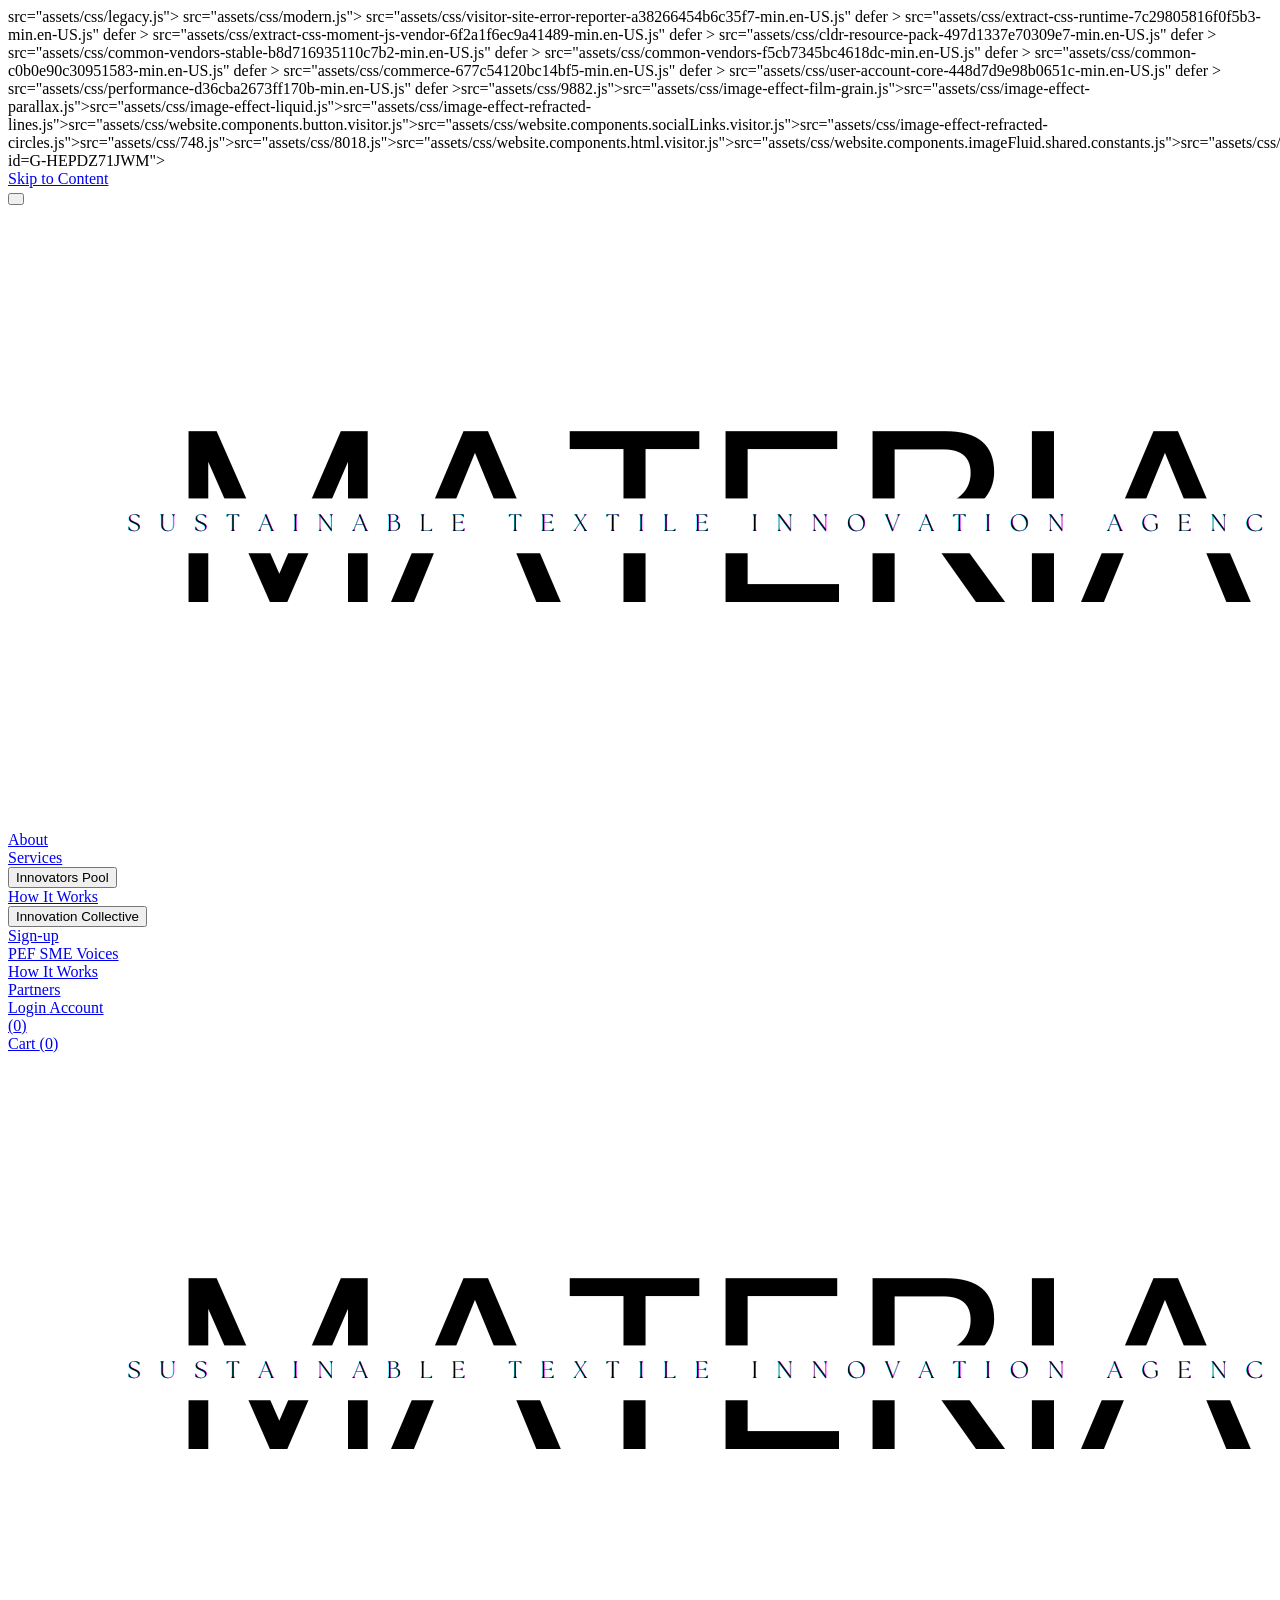
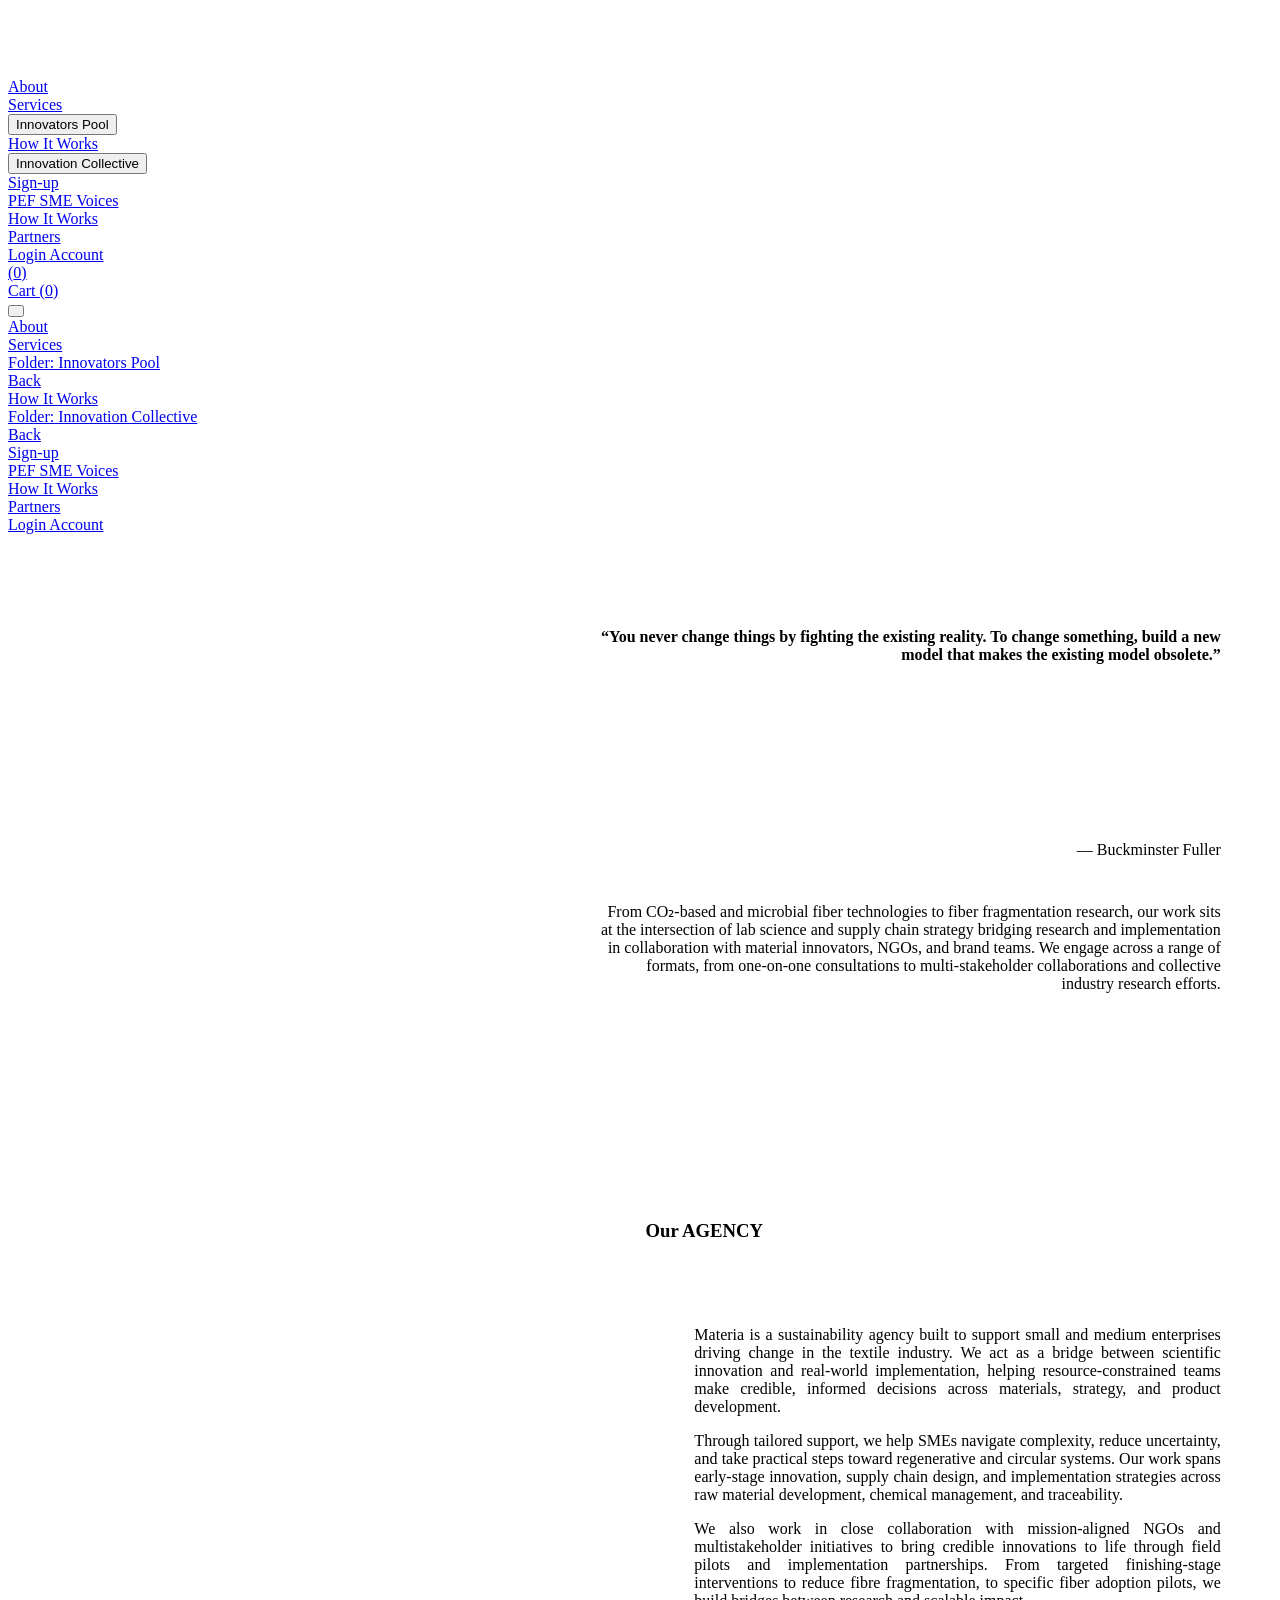
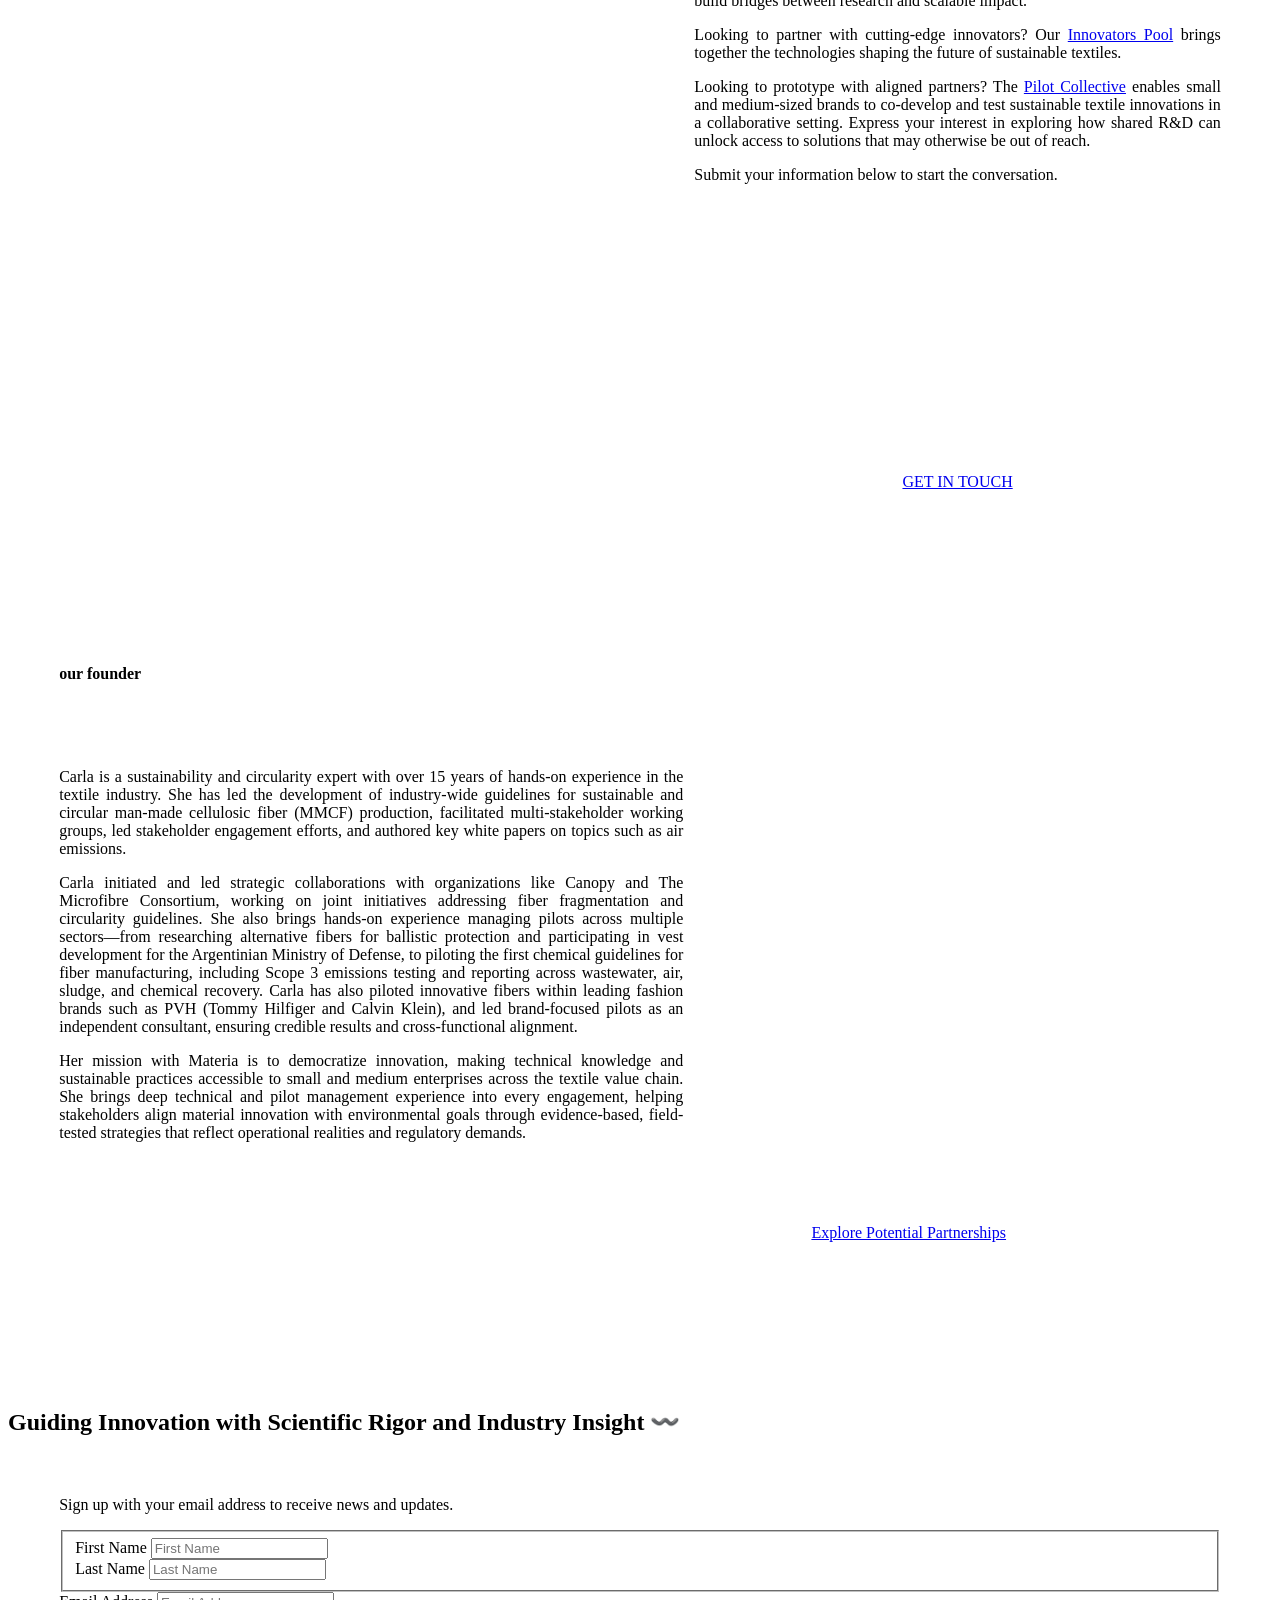
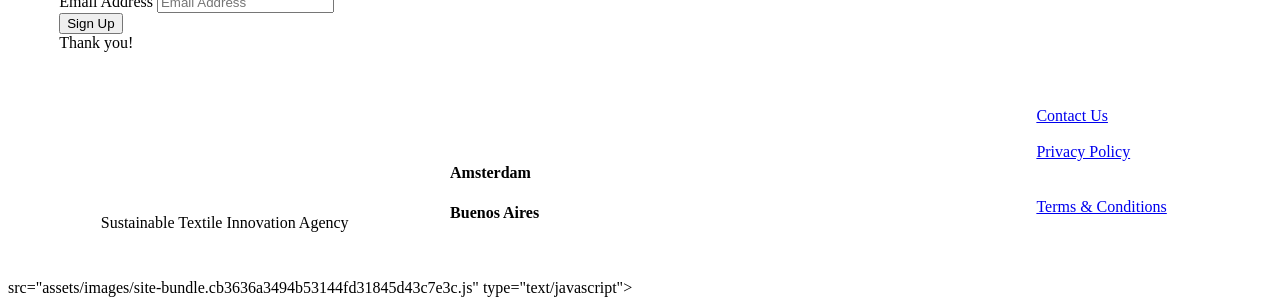
==== about-1.html @ ab7ad752 "Mirror materiasustainableagency.com — static HTML/CSS site - 14 page templates mirrored from origina" ====
<!doctype html>
<html xmlns:og="http://opengraphprotocol.org/schema/" xmlns:fb="http://www.facebook.com/2008/fbml" lang="en-US"  >
  <head>
    <meta http-equiv="X-UA-Compatible" content="IE=edge,chrome=1">
    <meta name="viewport" content="width=device-width, initial-scale=1">
    <!-- This is Squarespace. --><!-- prism-lizard-k764 -->
<base href="/">
<meta charset="utf-8" />
<title>About 4 — Materia - Sustainable Textile Innovation Agency</title>
<meta http-equiv="Accept-CH" content="Sec-CH-UA-Platform-Version, Sec-CH-UA-Model" /><link rel="icon" type="image/x-icon" href="assets/css/default-favicon.ico"/>
<link rel="canonical" href="about-1.html"/>
<meta property="og:site_name" content="Materia - Sustainable Textile Innovation Agency"/>
<meta property="og:title" content="About 4 — Materia - Sustainable Textile Innovation Agency"/>
<meta property="og:url" content="https://www.materiasustainableagency.com/about-1"/>
<meta property="og:type" content="website"/>
<meta itemprop="name" content="About 4 — Materia - Sustainable Textile Innovation Agency"/>
<meta itemprop="url" content="https://www.materiasustainableagency.com/about-1"/>
<meta name="twitter:title" content="About 4 — Materia - Sustainable Textile Innovation Agency"/>
<meta name="twitter:url" content="https://www.materiasustainableagency.com/about-1"/>
<meta name="twitter:card" content="summary"/>
<meta name="description" content="" />

<link rel="preconnect" href="https://fonts.gstatic.com" crossorigin>
<link rel="stylesheet" href="https://fonts.googleapis.com/css2?family=Syne:ital,wght@0,400;0,700&family=Karla:ital,wght@0,400;0,600;0,700;1,400;1,700">src="assets/css/legacy.js"></script>
src="assets/css/modern.js"></script>
<script type="text/javascript">SQUARESPACE_ROLLUPS = {};</script>
<script>(function(rollups, name) { if (!rollups[name]) { rollups[name] = {}; } rollups[name].js = ["//assets.squarespace.com/universal/scripts-compressed/visitor-site-error-reporter-a38266454b6c35f7-min.en-US.js"]; })(SQUARESPACE_ROLLUPS, 'squarespace-visitor_site_error_reporter');</script>
src="assets/css/visitor-site-error-reporter-a38266454b6c35f7-min.en-US.js" defer ></script><script>(function(rollups, name) { if (!rollups[name]) { rollups[name] = {}; } rollups[name].js = ["//assets.squarespace.com/universal/scripts-compressed/extract-css-runtime-7c29805816f0f5b3-min.en-US.js"]; })(SQUARESPACE_ROLLUPS, 'squarespace-extract_css_runtime');</script>
src="assets/css/extract-css-runtime-7c29805816f0f5b3-min.en-US.js" defer ></script><script>(function(rollups, name) { if (!rollups[name]) { rollups[name] = {}; } rollups[name].js = ["//assets.squarespace.com/universal/scripts-compressed/extract-css-moment-js-vendor-6f2a1f6ec9a41489-min.en-US.js"]; })(SQUARESPACE_ROLLUPS, 'squarespace-extract_css_moment_js_vendor');</script>
src="assets/css/extract-css-moment-js-vendor-6f2a1f6ec9a41489-min.en-US.js" defer ></script><script>(function(rollups, name) { if (!rollups[name]) { rollups[name] = {}; } rollups[name].js = ["//assets.squarespace.com/universal/scripts-compressed/cldr-resource-pack-497d1337e70309e7-min.en-US.js"]; })(SQUARESPACE_ROLLUPS, 'squarespace-cldr_resource_pack');</script>
src="assets/css/cldr-resource-pack-497d1337e70309e7-min.en-US.js" defer ></script><script>(function(rollups, name) { if (!rollups[name]) { rollups[name] = {}; } rollups[name].js = ["//assets.squarespace.com/universal/scripts-compressed/common-vendors-stable-b8d716935110c7b2-min.en-US.js"]; })(SQUARESPACE_ROLLUPS, 'squarespace-common_vendors_stable');</script>
src="assets/css/common-vendors-stable-b8d716935110c7b2-min.en-US.js" defer ></script><script>(function(rollups, name) { if (!rollups[name]) { rollups[name] = {}; } rollups[name].js = ["//assets.squarespace.com/universal/scripts-compressed/common-vendors-f5cb7345bc4618dc-min.en-US.js"]; })(SQUARESPACE_ROLLUPS, 'squarespace-common_vendors');</script>
src="assets/css/common-vendors-f5cb7345bc4618dc-min.en-US.js" defer ></script><script>(function(rollups, name) { if (!rollups[name]) { rollups[name] = {}; } rollups[name].js = ["//assets.squarespace.com/universal/scripts-compressed/common-c0b0e90c30951583-min.en-US.js"]; })(SQUARESPACE_ROLLUPS, 'squarespace-common');</script>
src="assets/css/common-c0b0e90c30951583-min.en-US.js" defer ></script><script>(function(rollups, name) { if (!rollups[name]) { rollups[name] = {}; } rollups[name].js = ["//assets.squarespace.com/universal/scripts-compressed/commerce-677c54120bc14bf5-min.en-US.js"]; })(SQUARESPACE_ROLLUPS, 'squarespace-commerce');</script>
src="assets/css/commerce-677c54120bc14bf5-min.en-US.js" defer ></script><script>(function(rollups, name) { if (!rollups[name]) { rollups[name] = {}; } rollups[name].css = ["//assets.squarespace.com/universal/styles-compressed/commerce-d50e5960dc9fd059-min.en-US.css"]; })(SQUARESPACE_ROLLUPS, 'squarespace-commerce');</script>
<link rel="stylesheet" type="text/css" href="assets/css/commerce-d50e5960dc9fd059-min.en-US.css"><script>(function(rollups, name) { if (!rollups[name]) { rollups[name] = {}; } rollups[name].js = ["//assets.squarespace.com/universal/scripts-compressed/user-account-core-448d7d9e98b0651c-min.en-US.js"]; })(SQUARESPACE_ROLLUPS, 'squarespace-user_account_core');</script>
src="assets/css/user-account-core-448d7d9e98b0651c-min.en-US.js" defer ></script><script>(function(rollups, name) { if (!rollups[name]) { rollups[name] = {}; } rollups[name].css = ["//assets.squarespace.com/universal/styles-compressed/user-account-core-26ba6780417ce392-min.en-US.css"]; })(SQUARESPACE_ROLLUPS, 'squarespace-user_account_core');</script>
<link rel="stylesheet" type="text/css" href="assets/css/user-account-core-26ba6780417ce392-min.en-US.css"><script>(function(rollups, name) { if (!rollups[name]) { rollups[name] = {}; } rollups[name].js = ["//assets.squarespace.com/universal/scripts-compressed/performance-d36cba2673ff170b-min.en-US.js"]; })(SQUARESPACE_ROLLUPS, 'squarespace-performance');</script>
src="assets/css/performance-d36cba2673ff170b-min.en-US.js" defer ></script><script data-name="static-context">Static = window.Static || {}; Static.SQUARESPACE_CONTEXT = {"betaFeatureFlags":["scripts_defer","marketing_landing_page","campaigns_merch_state","modernized-pdp-m2-enabled","campaigns_thumbnail_layout","enable_form_submission_trigger","enable_modernized_pdp_m3_fluid","campaigns_table_v2","marketing_automations","campaigns_discount_section_in_automations","i18n_beta_website_locales","campaigns_import_discounts","campaigns_new_image_layout_picker","supports_versioned_template_assets","nested_categories","member_areas_feature","enable_modernized_pdp_m3_layout_ux","new_stacked_index","campaigns_discount_section_in_blasts","contacts_and_campaigns_redesign","override_block_styles"],"facebookAppId":"314192535267336","facebookApiVersion":"v6.0","rollups":{"squarespace-announcement-bar":{"js":"//assets.squarespace.com/universal/scripts-compressed/announcement-bar-7d23b797b928ad79-min.en-US.js"},"squarespace-audio-player":{"css":"//assets.squarespace.com/universal/styles-compressed/audio-player-b05f5197a871c566-min.en-US.css","js":"//assets.squarespace.com/universal/scripts-compressed/audio-player-c60bb2be73b38499-min.en-US.js"},"squarespace-blog-collection-list":{"css":"//assets.squarespace.com/universal/styles-compressed/blog-collection-list-b4046463b72f34e2-min.en-US.css","js":"//assets.squarespace.com/universal/scripts-compressed/blog-collection-list-15fe8e2040ce7dfd-min.en-US.js"},"squarespace-calendar-block-renderer":{"css":"//assets.squarespace.com/universal/styles-compressed/calendar-block-renderer-c3fef2a497c8e56b-min.en-US.css","js":"//assets.squarespace.com/universal/scripts-compressed/calendar-block-renderer-7a7aa8ffdf04fbd6-min.en-US.js"},"squarespace-chartjs-helpers":{"css":"//assets.squarespace.com/universal/styles-compressed/chartjs-helpers-96b256171ee039c1-min.en-US.css","js":"//assets.squarespace.com/universal/scripts-compressed/chartjs-helpers-c8071a4b9e053ae8-min.en-US.js"},"squarespace-comments":{"css":"//assets.squarespace.com/universal/styles-compressed/comments-b49401c177b09d3a-min.en-US.css","js":"//assets.squarespace.com/universal/scripts-compressed/comments-bddefb890ea5dcc1-min.en-US.js"},"squarespace-custom-css-popup":{"css":"//assets.squarespace.com/universal/styles-compressed/custom-css-popup-1a480b1e385012d9-min.en-US.css","js":"//assets.squarespace.com/universal/scripts-compressed/custom-css-popup-c6845792188dd355-min.en-US.js"},"squarespace-dialog":{"css":"//assets.squarespace.com/universal/styles-compressed/dialog-86aacd645d83874c-min.en-US.css","js":"//assets.squarespace.com/universal/scripts-compressed/dialog-43af232b5b9f10e8-min.en-US.js"},"squarespace-events-collection":{"css":"//assets.squarespace.com/universal/styles-compressed/events-collection-c3fef2a497c8e56b-min.en-US.css","js":"//assets.squarespace.com/universal/scripts-compressed/events-collection-08c340e60b427cf7-min.en-US.js"},"squarespace-form-rendering-utils":{"js":"//assets.squarespace.com/universal/scripts-compressed/form-rendering-utils-f153db27a619c85b-min.en-US.js"},"squarespace-forms":{"css":"//assets.squarespace.com/universal/styles-compressed/forms-0afd3c6ac30bbab1-min.en-US.css","js":"//assets.squarespace.com/universal/scripts-compressed/forms-a9900fac37551bbd-min.en-US.js"},"squarespace-gallery-collection-list":{"css":"//assets.squarespace.com/universal/styles-compressed/gallery-collection-list-b4046463b72f34e2-min.en-US.css","js":"//assets.squarespace.com/universal/scripts-compressed/gallery-collection-list-8b143e186ac2fb87-min.en-US.js"},"squarespace-image-zoom":{"css":"//assets.squarespace.com/universal/styles-compressed/image-zoom-b4046463b72f34e2-min.en-US.css","js":"//assets.squarespace.com/universal/scripts-compressed/image-zoom-8cdcb4f2aa4cc393-min.en-US.js"},"squarespace-pinterest":{"css":"//assets.squarespace.com/universal/styles-compressed/pinterest-b4046463b72f34e2-min.en-US.css","js":"//assets.squarespace.com/universal/scripts-compressed/pinterest-ef1ddf1938bbe1ec-min.en-US.js"},"squarespace-popup-overlay":{"css":"//assets.squarespace.com/universal/styles-compressed/popup-overlay-b742b752f5880972-min.en-US.css","js":"//assets.squarespace.com/universal/scripts-compressed/popup-overlay-4863f7c71140b0ee-min.en-US.js"},"squarespace-product-quick-view":{"css":"//assets.squarespace.com/universal/styles-compressed/product-quick-view-0afd3c6ac30bbab1-min.en-US.css","js":"//assets.squarespace.com/universal/scripts-compressed/product-quick-view-365d5c8704bf158d-min.en-US.js"},"squarespace-products-collection-item-v2":{"css":"//assets.squarespace.com/universal/styles-compressed/products-collection-item-v2-b4046463b72f34e2-min.en-US.css","js":"//assets.squarespace.com/universal/scripts-compressed/products-collection-item-v2-cde985e705f7f8f3-min.en-US.js"},"squarespace-products-collection-list-v2":{"css":"//assets.squarespace.com/universal/styles-compressed/products-collection-list-v2-b4046463b72f34e2-min.en-US.css","js":"//assets.squarespace.com/universal/scripts-compressed/products-collection-list-v2-3ad779aab89e1fdd-min.en-US.js"},"squarespace-search-page":{"css":"//assets.squarespace.com/universal/styles-compressed/search-page-90a67fc09b9b32c6-min.en-US.css","js":"//assets.squarespace.com/universal/scripts-compressed/search-page-e7552dee9c46a35f-min.en-US.js"},"squarespace-search-preview":{"js":"//assets.squarespace.com/universal/scripts-compressed/search-preview-652967ae9419c5e6-min.en-US.js"},"squarespace-simple-liking":{"css":"//assets.squarespace.com/universal/styles-compressed/simple-liking-701bf8bbc05ec6aa-min.en-US.css","js":"//assets.squarespace.com/universal/scripts-compressed/simple-liking-920708d91ca1d6da-min.en-US.js"},"squarespace-social-buttons":{"css":"//assets.squarespace.com/universal/styles-compressed/social-buttons-95032e5fa98e47a5-min.en-US.css","js":"//assets.squarespace.com/universal/scripts-compressed/social-buttons-1cde5dc3ac3f3630-min.en-US.js"},"squarespace-tourdates":{"css":"//assets.squarespace.com/universal/styles-compressed/tourdates-b4046463b72f34e2-min.en-US.css","js":"//assets.squarespace.com/universal/scripts-compressed/tourdates-fe17d9f37d1b39bd-min.en-US.js"},"squarespace-website-overlays-manager":{"css":"//assets.squarespace.com/universal/styles-compressed/website-overlays-manager-07ea5a4e004e6710-min.en-US.css","js":"//assets.squarespace.com/universal/scripts-compressed/website-overlays-manager-630f95445a578b38-min.en-US.js"}},"pageType":2,"website":{"id":"680e077f65a1b02510ef984a","identifier":"prism-lizard-k764","websiteType":1,"contentModifiedOn":1774958590339,"cloneable":false,"hasBeenCloneable":false,"siteStatus":{},"language":"en-US","translationLocale":"en-US","formattingLocale":"en-US","timeZone":"Europe/Amsterdam","machineTimeZoneOffset":7200000,"timeZoneOffset":7200000,"timeZoneAbbr":"CEST","siteTitle":"Materia - Sustainable Textile Innovation Agency","fullSiteTitle":"About 4 \u2014 Materia - Sustainable Textile Innovation Agency","location":{},"logoImageId":"680e09a30bf32423ac5196bc","shareButtonOptions":{"6":true,"8":true,"4":true,"1":true,"7":true,"2":true,"3":true},"logoImageUrl":"//images.squarespace-cdn.com/content/v1/680e077f65a1b02510ef984a/61386ba9-0ee8-4f7d-9ab0-135125fefe93/MATERIA+-+Logo+PNG.png","authenticUrl":"https://www.materiasustainableagency.com","internalUrl":"https://prism-lizard-k764.squarespace.com","baseUrl":"https://www.materiasustainableagency.com","primaryDomain":"www.materiasustainableagency.com","sslSetting":3,"isHstsEnabled":true,"socialAccounts":[{"serviceId":65,"screenname":"LinkedIn","addedOn":1746877442982,"profileUrl":"https://www.linkedin.com/company/materia-sustainable-textile-innovation-agency/","iconEnabled":true,"serviceName":"linkedin-unauth"},{"serviceId":64,"screenname":"Instagram","addedOn":1746908213581,"profileUrl":"http://instagram.com/materiasustainableagency","iconEnabled":true,"serviceName":"instagram-unauth"}],"typekitId":"","statsMigrated":false,"imageMetadataProcessingEnabled":false,"screenshotId":"3ccc107c9983d16a35c9fac1e301f8f6c430a907052555e710e66af5d8930248","captchaSettings":{"siteKey":"","enabledForDonations":false},"showOwnerLogin":false},"websiteSettings":{"id":"680e078065a1b02510ef9851","websiteId":"680e077f65a1b02510ef984a","subjects":[],"country":"NL","state":"NH","simpleLikingEnabled":true,"mobileInfoBarSettings":{"isContactEmailEnabled":false,"isContactPhoneNumberEnabled":false,"isLocationEnabled":false,"isBusinessHoursEnabled":false},"announcementBarSettings":{"style":2,"text":"<p data-rte-preserve-empty=\"true\" style=\"white-space:pre-wrap;\">\uD83D\uDEA8 <strong>SME VOICES NEEDED</strong>: Make your voice heard\u2014share how PEF shows up in your business. <strong>Take the 10-min PEF SME Voices survey now!</strong></p>","clickthroughUrl":{"url":"/pef-sme-voices-form","newWindow":true}},"commentLikesAllowed":true,"commentAnonAllowed":true,"commentThreaded":true,"commentApprovalRequired":false,"commentAvatarsOn":true,"commentSortType":2,"commentFlagThreshold":0,"commentFlagsAllowed":true,"commentEnableByDefault":true,"commentDisableAfterDaysDefault":0,"disqusShortname":"","commentsEnabled":false,"businessHours":{},"storeSettings":{"returnPolicy":null,"termsOfService":null,"privacyPolicy":null,"expressCheckout":false,"continueShoppingLinkUrl":"/","useLightCart":false,"showNoteField":false,"shippingCountryDefaultValue":"US","billToShippingDefaultValue":false,"showShippingPhoneNumber":true,"isShippingPhoneRequired":false,"showBillingPhoneNumber":true,"isBillingPhoneRequired":false,"currenciesSupported":["USD","CAD","GBP","AUD","EUR","CHF","NOK","SEK","DKK","NZD","SGD","MXN","HKD","CZK","ILS","MYR","RUB","PHP","PLN","THB","BRL","ARS","COP","IDR","INR","JPY","ZAR"],"defaultCurrency":"USD","selectedCurrency":"EUR","measurementStandard":1,"showCustomCheckoutForm":false,"checkoutPageMarketingOptInEnabled":true,"enableMailingListOptInByDefault":false,"sameAsRetailLocation":false,"merchandisingSettings":{"scarcityEnabledOnProductItems":false,"scarcityEnabledOnProductBlocks":false,"scarcityMessageType":"DEFAULT_SCARCITY_MESSAGE","scarcityThreshold":10,"multipleQuantityAllowedForServices":true,"restockNotificationsEnabled":false,"restockNotificationsSuccessText":"","restockNotificationsMailingListSignUpEnabled":false,"relatedProductsEnabled":false,"relatedProductsOrdering":"random","soldOutVariantsDropdownDisabled":false,"productComposerOptedIn":false,"productComposerABTestOptedOut":false,"productReviewsEnabled":false},"minimumOrderSubtotalEnabled":false,"minimumOrderSubtotal":{"currency":"EUR","value":"0.00"},"addToCartConfirmationType":2,"isLive":false,"multipleQuantityAllowedForServices":true},"useEscapeKeyToLogin":false,"ssBadgeType":1,"ssBadgePosition":4,"ssBadgeVisibility":1,"ssBadgeDevices":1,"pinterestOverlayOptions":{"mode":"disabled"},"userAccountsSettings":{"loginAllowed":true,"signupAllowed":true}},"cookieSettings":{"isCookieBannerEnabled":false,"isRestrictiveCookiePolicyEnabled":false,"cookieBannerText":"","cookieBannerTheme":"","cookieBannerVariant":"","cookieBannerPosition":"","cookieBannerCtaVariant":"","cookieBannerCtaText":"","cookieBannerAcceptType":"OPT_IN","cookieBannerOptOutCtaText":"","cookieBannerHasOptOut":false,"cookieBannerHasManageCookies":true,"cookieBannerManageCookiesLabel":"","cookieBannerSavedPreferencesText":"","cookieBannerSavedPreferencesLayout":"PILL"},"websiteCloneable":false,"collection":{"title":"About","id":"6813dbb816d3d6347029c2ab","fullUrl":"/about-1","type":10,"permissionType":1},"subscribed":false,"appDomain":"squarespace.com","templateTweakable":true,"tweakJSON":{"form-use-theme-colors":"true","header-logo-height":"133px","header-mobile-logo-max-height":"66px","header-vert-padding":"0.0vw","header-width":"Inset","maxPageWidth":"1400px","mobile-header-vert-padding":"6vw","pagePadding":"4vw","tweak-blog-alternating-side-by-side-image-aspect-ratio":"1:1 Square","tweak-blog-alternating-side-by-side-image-spacing":"6%","tweak-blog-alternating-side-by-side-meta-spacing":"20px","tweak-blog-alternating-side-by-side-primary-meta":"Categories","tweak-blog-alternating-side-by-side-read-more-spacing":"20px","tweak-blog-alternating-side-by-side-secondary-meta":"Date","tweak-blog-basic-grid-columns":"3","tweak-blog-basic-grid-image-aspect-ratio":"3:2 Standard","tweak-blog-basic-grid-image-spacing":"35px","tweak-blog-basic-grid-meta-spacing":"25px","tweak-blog-basic-grid-primary-meta":"Categories","tweak-blog-basic-grid-read-more-spacing":"20px","tweak-blog-basic-grid-secondary-meta":"Date","tweak-blog-item-custom-width":"50","tweak-blog-item-show-author-profile":"false","tweak-blog-item-width":"Medium","tweak-blog-masonry-columns":"2","tweak-blog-masonry-horizontal-spacing":"30px","tweak-blog-masonry-image-spacing":"20px","tweak-blog-masonry-meta-spacing":"20px","tweak-blog-masonry-primary-meta":"Categories","tweak-blog-masonry-read-more-spacing":"20px","tweak-blog-masonry-secondary-meta":"Date","tweak-blog-masonry-vertical-spacing":"30px","tweak-blog-side-by-side-image-aspect-ratio":"1:1 Square","tweak-blog-side-by-side-image-spacing":"6%","tweak-blog-side-by-side-meta-spacing":"20px","tweak-blog-side-by-side-primary-meta":"Categories","tweak-blog-side-by-side-read-more-spacing":"20px","tweak-blog-side-by-side-secondary-meta":"Date","tweak-blog-single-column-image-spacing":"50px","tweak-blog-single-column-meta-spacing":"30px","tweak-blog-single-column-primary-meta":"Categories","tweak-blog-single-column-read-more-spacing":"15px","tweak-blog-single-column-secondary-meta":"Date","tweak-events-stacked-show-thumbnails":"true","tweak-events-stacked-thumbnail-size":"3:2 Standard","tweak-fixed-header":"false","tweak-fixed-header-style":"Basic","tweak-global-animations-animation-curve":"ease","tweak-global-animations-animation-delay":"0.1s","tweak-global-animations-animation-duration":"0.1s","tweak-global-animations-animation-style":"fade","tweak-global-animations-animation-type":"none","tweak-global-animations-complexity-level":"detailed","tweak-global-animations-enabled":"false","tweak-portfolio-grid-basic-custom-height":"50","tweak-portfolio-grid-overlay-custom-height":"50","tweak-portfolio-hover-follow-acceleration":"10%","tweak-portfolio-hover-follow-animation-duration":"Fast","tweak-portfolio-hover-follow-animation-type":"Fade","tweak-portfolio-hover-follow-delimiter":"Bullet","tweak-portfolio-hover-follow-front":"false","tweak-portfolio-hover-follow-layout":"Inline","tweak-portfolio-hover-follow-size":"50","tweak-portfolio-hover-follow-text-spacing-x":"1.5","tweak-portfolio-hover-follow-text-spacing-y":"1.5","tweak-portfolio-hover-static-animation-duration":"Fast","tweak-portfolio-hover-static-animation-type":"Fade","tweak-portfolio-hover-static-delimiter":"Hyphen","tweak-portfolio-hover-static-front":"true","tweak-portfolio-hover-static-layout":"Inline","tweak-portfolio-hover-static-size":"50","tweak-portfolio-hover-static-text-spacing-x":"1.5","tweak-portfolio-hover-static-text-spacing-y":"1.5","tweak-portfolio-index-background-animation-duration":"Medium","tweak-portfolio-index-background-animation-type":"Fade","tweak-portfolio-index-background-custom-height":"50","tweak-portfolio-index-background-delimiter":"None","tweak-portfolio-index-background-height":"Large","tweak-portfolio-index-background-horizontal-alignment":"Center","tweak-portfolio-index-background-link-format":"Stacked","tweak-portfolio-index-background-persist":"false","tweak-portfolio-index-background-vertical-alignment":"Middle","tweak-portfolio-index-background-width":"Full","tweak-transparent-header":"false"},"templateId":"5c5a519771c10ba3470d8101","templateVersion":"7.1","pageFeatures":[1,2,4],"gmRenderKey":"QUl6YVN5Q0JUUk9xNkx1dkZfSUUxcjQ2LVQ0QWVUU1YtMGQ3bXk4","templateScriptsRootUrl":"https://static1.squarespace.com/static/vta/5c5a519771c10ba3470d8101/scripts/","impersonatedSession":false,"demoCollections":[],"tzData":{"zones":[[60,"EU","CE%sT",null]],"rules":{"EU":[[1981,"max",null,"Mar","lastSun","1:00u","1:00","S"],[1996,"max",null,"Oct","lastSun","1:00u","0",null]]}},"showAnnouncementBar":true,"recaptchaEnterpriseContext":{"recaptchaEnterpriseSiteKey":"6LdDFQwjAAAAAPigEvvPgEVbb7QBm-TkVJdDTlAv"},"i18nContext":{"timeZoneData":{"id":"Europe/Brussels","name":"Central European Time"}},"env":"PRODUCTION","visitorFormContext":{"formFieldFormats":{"countries":[{"name":"Afghanistan","code":"AF","phoneCode":"+93"},{"name":"\u00C5land Islands","code":"AX","phoneCode":"+358"},{"name":"Albania","code":"AL","phoneCode":"+355"},{"name":"Algeria","code":"DZ","phoneCode":"+213"},{"name":"American Samoa","code":"AS","phoneCode":"+1"},{"name":"Andorra","code":"AD","phoneCode":"+376"},{"name":"Angola","code":"AO","phoneCode":"+244"},{"name":"Anguilla","code":"AI","phoneCode":"+1"},{"name":"Antigua & Barbuda","code":"AG","phoneCode":"+1"},{"name":"Argentina","code":"AR","phoneCode":"+54"},{"name":"Armenia","code":"AM","phoneCode":"+374"},{"name":"Aruba","code":"AW","phoneCode":"+297"},{"name":"Ascension Island","code":"AC","phoneCode":"+247"},{"name":"Australia","code":"AU","phoneCode":"+61"},{"name":"Austria","code":"AT","phoneCode":"+43"},{"name":"Azerbaijan","code":"AZ","phoneCode":"+994"},{"name":"Bahamas","code":"BS","phoneCode":"+1"},{"name":"Bahrain","code":"BH","phoneCode":"+973"},{"name":"Bangladesh","code":"BD","phoneCode":"+880"},{"name":"Barbados","code":"BB","phoneCode":"+1"},{"name":"Belarus","code":"BY","phoneCode":"+375"},{"name":"Belgium","code":"BE","phoneCode":"+32"},{"name":"Belize","code":"BZ","phoneCode":"+501"},{"name":"Benin","code":"BJ","phoneCode":"+229"},{"name":"Bermuda","code":"BM","phoneCode":"+1"},{"name":"Bhutan","code":"BT","phoneCode":"+975"},{"name":"Bolivia","code":"BO","phoneCode":"+591"},{"name":"Bosnia & Herzegovina","code":"BA","phoneCode":"+387"},{"name":"Botswana","code":"BW","phoneCode":"+267"},{"name":"Brazil","code":"BR","phoneCode":"+55"},{"name":"British Indian Ocean Territory","code":"IO","phoneCode":"+246"},{"name":"British Virgin Islands","code":"VG","phoneCode":"+1"},{"name":"Brunei","code":"BN","phoneCode":"+673"},{"name":"Bulgaria","code":"BG","phoneCode":"+359"},{"name":"Burkina Faso","code":"BF","phoneCode":"+226"},{"name":"Burundi","code":"BI","phoneCode":"+257"},{"name":"Cambodia","code":"KH","phoneCode":"+855"},{"name":"Cameroon","code":"CM","phoneCode":"+237"},{"name":"Canada","code":"CA","phoneCode":"+1"},{"name":"Cape Verde","code":"CV","phoneCode":"+238"},{"name":"Caribbean Netherlands","code":"BQ","phoneCode":"+599"},{"name":"Cayman Islands","code":"KY","phoneCode":"+1"},{"name":"Central African Republic","code":"CF","phoneCode":"+236"},{"name":"Chad","code":"TD","phoneCode":"+235"},{"name":"Chile","code":"CL","phoneCode":"+56"},{"name":"China","code":"CN","phoneCode":"+86"},{"name":"Christmas Island","code":"CX","phoneCode":"+61"},{"name":"Cocos (Keeling) Islands","code":"CC","phoneCode":"+61"},{"name":"Colombia","code":"CO","phoneCode":"+57"},{"name":"Comoros","code":"KM","phoneCode":"+269"},{"name":"Congo - Brazzaville","code":"CG","phoneCode":"+242"},{"name":"Congo - Kinshasa","code":"CD","phoneCode":"+243"},{"name":"Cook Islands","code":"CK","phoneCode":"+682"},{"name":"Costa Rica","code":"CR","phoneCode":"+506"},{"name":"C\u00F4te d\u2019Ivoire","code":"CI","phoneCode":"+225"},{"name":"Croatia","code":"HR","phoneCode":"+385"},{"name":"Cuba","code":"CU","phoneCode":"+53"},{"name":"Cura\u00E7ao","code":"CW","phoneCode":"+599"},{"name":"Cyprus","code":"CY","phoneCode":"+357"},{"name":"Czechia","code":"CZ","phoneCode":"+420"},{"name":"Denmark","code":"DK","phoneCode":"+45"},{"name":"Djibouti","code":"DJ","phoneCode":"+253"},{"name":"Dominica","code":"DM","phoneCode":"+1"},{"name":"Dominican Republic","code":"DO","phoneCode":"+1"},{"name":"Ecuador","code":"EC","phoneCode":"+593"},{"name":"Egypt","code":"EG","phoneCode":"+20"},{"name":"El Salvador","code":"SV","phoneCode":"+503"},{"name":"Equatorial Guinea","code":"GQ","phoneCode":"+240"},{"name":"Eritrea","code":"ER","phoneCode":"+291"},{"name":"Estonia","code":"EE","phoneCode":"+372"},{"name":"Eswatini","code":"SZ","phoneCode":"+268"},{"name":"Ethiopia","code":"ET","phoneCode":"+251"},{"name":"Falkland Islands","code":"FK","phoneCode":"+500"},{"name":"Faroe Islands","code":"FO","phoneCode":"+298"},{"name":"Fiji","code":"FJ","phoneCode":"+679"},{"name":"Finland","code":"FI","phoneCode":"+358"},{"name":"France","code":"FR","phoneCode":"+33"},{"name":"French Guiana","code":"GF","phoneCode":"+594"},{"name":"French Polynesia","code":"PF","phoneCode":"+689"},{"name":"Gabon","code":"GA","phoneCode":"+241"},{"name":"Gambia","code":"GM","phoneCode":"+220"},{"name":"Georgia","code":"GE","phoneCode":"+995"},{"name":"Germany","code":"DE","phoneCode":"+49"},{"name":"Ghana","code":"GH","phoneCode":"+233"},{"name":"Gibraltar","code":"GI","phoneCode":"+350"},{"name":"Greece","code":"GR","phoneCode":"+30"},{"name":"Greenland","code":"GL","phoneCode":"+299"},{"name":"Grenada","code":"GD","phoneCode":"+1"},{"name":"Guadeloupe","code":"GP","phoneCode":"+590"},{"name":"Guam","code":"GU","phoneCode":"+1"},{"name":"Guatemala","code":"GT","phoneCode":"+502"},{"name":"Guernsey","code":"GG","phoneCode":"+44"},{"name":"Guinea","code":"GN","phoneCode":"+224"},{"name":"Guinea-Bissau","code":"GW","phoneCode":"+245"},{"name":"Guyana","code":"GY","phoneCode":"+592"},{"name":"Haiti","code":"HT","phoneCode":"+509"},{"name":"Honduras","code":"HN","phoneCode":"+504"},{"name":"Hong Kong SAR China","code":"HK","phoneCode":"+852"},{"name":"Hungary","code":"HU","phoneCode":"+36"},{"name":"Iceland","code":"IS","phoneCode":"+354"},{"name":"India","code":"IN","phoneCode":"+91"},{"name":"Indonesia","code":"ID","phoneCode":"+62"},{"name":"Iran","code":"IR","phoneCode":"+98"},{"name":"Iraq","code":"IQ","phoneCode":"+964"},{"name":"Ireland","code":"IE","phoneCode":"+353"},{"name":"Isle of Man","code":"IM","phoneCode":"+44"},{"name":"Israel","code":"IL","phoneCode":"+972"},{"name":"Italy","code":"IT","phoneCode":"+39"},{"name":"Jamaica","code":"JM","phoneCode":"+1"},{"name":"Japan","code":"JP","phoneCode":"+81"},{"name":"Jersey","code":"JE","phoneCode":"+44"},{"name":"Jordan","code":"JO","phoneCode":"+962"},{"name":"Kazakhstan","code":"KZ","phoneCode":"+7"},{"name":"Kenya","code":"KE","phoneCode":"+254"},{"name":"Kiribati","code":"KI","phoneCode":"+686"},{"name":"Kosovo","code":"XK","phoneCode":"+383"},{"name":"Kuwait","code":"KW","phoneCode":"+965"},{"name":"Kyrgyzstan","code":"KG","phoneCode":"+996"},{"name":"Laos","code":"LA","phoneCode":"+856"},{"name":"Latvia","code":"LV","phoneCode":"+371"},{"name":"Lebanon","code":"LB","phoneCode":"+961"},{"name":"Lesotho","code":"LS","phoneCode":"+266"},{"name":"Liberia","code":"LR","phoneCode":"+231"},{"name":"Libya","code":"LY","phoneCode":"+218"},{"name":"Liechtenstein","code":"LI","phoneCode":"+423"},{"name":"Lithuania","code":"LT","phoneCode":"+370"},{"name":"Luxembourg","code":"LU","phoneCode":"+352"},{"name":"Macao SAR China","code":"MO","phoneCode":"+853"},{"name":"Madagascar","code":"MG","phoneCode":"+261"},{"name":"Malawi","code":"MW","phoneCode":"+265"},{"name":"Malaysia","code":"MY","phoneCode":"+60"},{"name":"Maldives","code":"MV","phoneCode":"+960"},{"name":"Mali","code":"ML","phoneCode":"+223"},{"name":"Malta","code":"MT","phoneCode":"+356"},{"name":"Marshall Islands","code":"MH","phoneCode":"+692"},{"name":"Martinique","code":"MQ","phoneCode":"+596"},{"name":"Mauritania","code":"MR","phoneCode":"+222"},{"name":"Mauritius","code":"MU","phoneCode":"+230"},{"name":"Mayotte","code":"YT","phoneCode":"+262"},{"name":"Mexico","code":"MX","phoneCode":"+52"},{"name":"Micronesia","code":"FM","phoneCode":"+691"},{"name":"Moldova","code":"MD","phoneCode":"+373"},{"name":"Monaco","code":"MC","phoneCode":"+377"},{"name":"Mongolia","code":"MN","phoneCode":"+976"},{"name":"Montenegro","code":"ME","phoneCode":"+382"},{"name":"Montserrat","code":"MS","phoneCode":"+1"},{"name":"Morocco","code":"MA","phoneCode":"+212"},{"name":"Mozambique","code":"MZ","phoneCode":"+258"},{"name":"Myanmar (Burma)","code":"MM","phoneCode":"+95"},{"name":"Namibia","code":"NA","phoneCode":"+264"},{"name":"Nauru","code":"NR","phoneCode":"+674"},{"name":"Nepal","code":"NP","phoneCode":"+977"},{"name":"Netherlands","code":"NL","phoneCode":"+31"},{"name":"New Caledonia","code":"NC","phoneCode":"+687"},{"name":"New Zealand","code":"NZ","phoneCode":"+64"},{"name":"Nicaragua","code":"NI","phoneCode":"+505"},{"name":"Niger","code":"NE","phoneCode":"+227"},{"name":"Nigeria","code":"NG","phoneCode":"+234"},{"name":"Niue","code":"NU","phoneCode":"+683"},{"name":"Norfolk Island","code":"NF","phoneCode":"+672"},{"name":"Northern Mariana Islands","code":"MP","phoneCode":"+1"},{"name":"North Korea","code":"KP","phoneCode":"+850"},{"name":"North Macedonia","code":"MK","phoneCode":"+389"},{"name":"Norway","code":"NO","phoneCode":"+47"},{"name":"Oman","code":"OM","phoneCode":"+968"},{"name":"Pakistan","code":"PK","phoneCode":"+92"},{"name":"Palau","code":"PW","phoneCode":"+680"},{"name":"Palestinian Territories","code":"PS","phoneCode":"+970"},{"name":"Panama","code":"PA","phoneCode":"+507"},{"name":"Papua New Guinea","code":"PG","phoneCode":"+675"},{"name":"Paraguay","code":"PY","phoneCode":"+595"},{"name":"Peru","code":"PE","phoneCode":"+51"},{"name":"Philippines","code":"PH","phoneCode":"+63"},{"name":"Poland","code":"PL","phoneCode":"+48"},{"name":"Portugal","code":"PT","phoneCode":"+351"},{"name":"Puerto Rico","code":"PR","phoneCode":"+1"},{"name":"Qatar","code":"QA","phoneCode":"+974"},{"name":"R\u00E9union","code":"RE","phoneCode":"+262"},{"name":"Romania","code":"RO","phoneCode":"+40"},{"name":"Russia","code":"RU","phoneCode":"+7"},{"name":"Rwanda","code":"RW","phoneCode":"+250"},{"name":"Samoa","code":"WS","phoneCode":"+685"},{"name":"San Marino","code":"SM","phoneCode":"+378"},{"name":"S\u00E3o Tom\u00E9 & Pr\u00EDncipe","code":"ST","phoneCode":"+239"},{"name":"Saudi Arabia","code":"SA","phoneCode":"+966"},{"name":"Senegal","code":"SN","phoneCode":"+221"},{"name":"Serbia","code":"RS","phoneCode":"+381"},{"name":"Seychelles","code":"SC","phoneCode":"+248"},{"name":"Sierra Leone","code":"SL","phoneCode":"+232"},{"name":"Singapore","code":"SG","phoneCode":"+65"},{"name":"Sint Maarten","code":"SX","phoneCode":"+1"},{"name":"Slovakia","code":"SK","phoneCode":"+421"},{"name":"Slovenia","code":"SI","phoneCode":"+386"},{"name":"Solomon Islands","code":"SB","phoneCode":"+677"},{"name":"Somalia","code":"SO","phoneCode":"+252"},{"name":"South Africa","code":"ZA","phoneCode":"+27"},{"name":"South Korea","code":"KR","phoneCode":"+82"},{"name":"South Sudan","code":"SS","phoneCode":"+211"},{"name":"Spain","code":"ES","phoneCode":"+34"},{"name":"Sri Lanka","code":"LK","phoneCode":"+94"},{"name":"St. Barth\u00E9lemy","code":"BL","phoneCode":"+590"},{"name":"St. Helena","code":"SH","phoneCode":"+290"},{"name":"St. Kitts & Nevis","code":"KN","phoneCode":"+1"},{"name":"St. Lucia","code":"LC","phoneCode":"+1"},{"name":"St. Martin","code":"MF","phoneCode":"+590"},{"name":"St. Pierre & Miquelon","code":"PM","phoneCode":"+508"},{"name":"St. Vincent & Grenadines","code":"VC","phoneCode":"+1"},{"name":"Sudan","code":"SD","phoneCode":"+249"},{"name":"Suriname","code":"SR","phoneCode":"+597"},{"name":"Svalbard & Jan Mayen","code":"SJ","phoneCode":"+47"},{"name":"Sweden","code":"SE","phoneCode":"+46"},{"name":"Switzerland","code":"CH","phoneCode":"+41"},{"name":"Syria","code":"SY","phoneCode":"+963"},{"name":"Taiwan","code":"TW","phoneCode":"+886"},{"name":"Tajikistan","code":"TJ","phoneCode":"+992"},{"name":"Tanzania","code":"TZ","phoneCode":"+255"},{"name":"Thailand","code":"TH","phoneCode":"+66"},{"name":"Timor-Leste","code":"TL","phoneCode":"+670"},{"name":"Togo","code":"TG","phoneCode":"+228"},{"name":"Tokelau","code":"TK","phoneCode":"+690"},{"name":"Tonga","code":"TO","phoneCode":"+676"},{"name":"Trinidad & Tobago","code":"TT","phoneCode":"+1"},{"name":"Tristan da Cunha","code":"TA","phoneCode":"+290"},{"name":"Tunisia","code":"TN","phoneCode":"+216"},{"name":"T\u00FCrkiye","code":"TR","phoneCode":"+90"},{"name":"Turkmenistan","code":"TM","phoneCode":"+993"},{"name":"Turks & Caicos Islands","code":"TC","phoneCode":"+1"},{"name":"Tuvalu","code":"TV","phoneCode":"+688"},{"name":"U.S. Virgin Islands","code":"VI","phoneCode":"+1"},{"name":"Uganda","code":"UG","phoneCode":"+256"},{"name":"Ukraine","code":"UA","phoneCode":"+380"},{"name":"United Arab Emirates","code":"AE","phoneCode":"+971"},{"name":"United Kingdom","code":"GB","phoneCode":"+44"},{"name":"United States","code":"US","phoneCode":"+1"},{"name":"Uruguay","code":"UY","phoneCode":"+598"},{"name":"Uzbekistan","code":"UZ","phoneCode":"+998"},{"name":"Vanuatu","code":"VU","phoneCode":"+678"},{"name":"Vatican City","code":"VA","phoneCode":"+39"},{"name":"Venezuela","code":"VE","phoneCode":"+58"},{"name":"Vietnam","code":"VN","phoneCode":"+84"},{"name":"Wallis & Futuna","code":"WF","phoneCode":"+681"},{"name":"Western Sahara","code":"EH","phoneCode":"+212"},{"name":"Yemen","code":"YE","phoneCode":"+967"},{"name":"Zambia","code":"ZM","phoneCode":"+260"},{"name":"Zimbabwe","code":"ZW","phoneCode":"+263"}],"initialAddressFormat":{"id":0,"type":"ADDRESS","country":"NL","labelLocale":"en","fields":[{"type":"FIELD","label":"Address Line 1","identifier":"Line1","length":0,"required":true,"metadata":{"autocomplete":"address-line1"}},{"type":"SEPARATOR","label":"\n","identifier":"Newline","length":0,"required":false,"metadata":{}},{"type":"FIELD","label":"Address Line 2","identifier":"Line2","length":0,"required":false,"metadata":{"autocomplete":"address-line2"}},{"type":"SEPARATOR","label":"\n","identifier":"Newline","length":0,"required":false,"metadata":{}},{"type":"FIELD","label":"Postcode","identifier":"Zip","length":0,"required":true,"metadata":{"autocomplete":"postal-code"}},{"type":"SEPARATOR","label":" ","identifier":"Space","length":0,"required":false,"metadata":{}},{"type":"FIELD","label":"City","identifier":"City","length":0,"required":true,"metadata":{"autocomplete":"address-level1"}}]},"initialNameOrder":"GIVEN_FIRST","initialPhoneFormat":{"id":0,"type":"PHONE_NUMBER","country":"NL","labelLocale":"en-US","fields":[{"type":"FIELD","label":"1","identifier":"1","length":1,"required":false,"metadata":{}},{"type":"SEPARATOR","label":" ","identifier":"Space","length":0,"required":false,"metadata":{}},{"type":"FIELD","label":"2","identifier":"2","length":19,"required":false,"metadata":{}}]}},"localizedStrings":{"validation":{"noValidSelection":"A valid selection must be made.","invalidUrl":"Must be a valid URL.","stringTooLong":"Value should have a length no longer than {0}.","containsInvalidKey":"{0} contains an invalid key.","invalidTwitterUsername":"Must be a valid Twitter username.","valueOutsideRange":"Value must be in the range {0} to {1}.","invalidPassword":"Passwords should not contain whitespace.","missingRequiredSubfields":"{0} is missing required subfields: {1}","invalidCurrency":"Currency value should be formatted like 1234 or 123.99.","invalidMapSize":"Value should contain exactly {0} elements.","subfieldsRequired":"All fields in {0} are required.","formSubmissionFailed":"Form submission failed. Review the following information: {0}.","invalidCountryCode":"Country code should have an optional plus and up to 4 digits.","invalidDate":"This is not a real date.","required":"{0} is required.","invalidStringLength":"Value should be {0} characters long.","invalidEmail":"Email addresses should follow the format user@domain.com.","invalidListLength":"Value should be {0} elements long.","allEmpty":"Please fill out at least one form field.","missingRequiredQuestion":"Missing a required question.","invalidQuestion":"Contained an invalid question.","captchaFailure":"Captcha validation failed. Please try again.","stringTooShort":"Value should have a length of at least {0}.","invalid":"{0} is not valid.","formErrors":"Form Errors","containsInvalidValue":"{0} contains an invalid value.","invalidUnsignedNumber":"Numbers must contain only digits and no other characters.","invalidName":"Valid names contain only letters, numbers, spaces, ', or - characters."},"submit":"Submit","status":{"title":"{@} Block","learnMore":"Learn more"},"name":{"firstName":"First Name","lastName":"Last Name"},"lightbox":{"openForm":"Open Form"},"likert":{"agree":"Agree","stronglyDisagree":"Strongly Disagree","disagree":"Disagree","stronglyAgree":"Strongly Agree","neutral":"Neutral"},"time":{"am":"AM","second":"Second","pm":"PM","minute":"Minute","amPm":"AM/PM","hour":"Hour"},"notFound":"Form not found.","date":{"yyyy":"YYYY","year":"Year","mm":"MM","day":"Day","month":"Month","dd":"DD"},"phone":{"country":"Country","number":"Number","prefix":"Prefix","areaCode":"Area Code","line":"Line"},"submitError":"Unable to submit form. Please try again later.","address":{"stateProvince":"State/Province","country":"Country","zipPostalCode":"Zip/Postal Code","address2":"Address 2","address1":"Address 1","city":"City"},"email":{"signUp":"Sign up for news and updates"},"required":"(required)","invalidData":"Invalid form data."}}};</script><link rel="stylesheet" type="text/css" href="assets/css/website.components.scrolling.styles.css"/><link rel="stylesheet" type="text/css" href="assets/css/website.components.socialLinks.styles.css"/><link rel="stylesheet" type="text/css" href="assets/css/website.components.html.styles.css"/><link rel="stylesheet" type="text/css" href="assets/css/website.components.imageFluid.styles.css"/><link rel="stylesheet" type="text/css" href="assets/css/website.components.button.styles.css"/>src="assets/css/9882.js"></script>src="assets/css/image-effect-film-grain.js"></script>src="assets/css/image-effect-parallax.js"></script>src="assets/css/image-effect-liquid.js"></script>src="assets/css/image-effect-refracted-lines.js"></script>src="assets/css/website.components.button.visitor.js"></script>src="assets/css/website.components.socialLinks.visitor.js"></script>src="assets/css/image-effect-refracted-circles.js"></script>src="assets/css/748.js"></script>src="assets/css/8018.js"></script>src="assets/css/website.components.html.visitor.js"></script>src="assets/css/website.components.imageFluid.shared.constants.js"></script>src="assets/css/website.components.scrolling.visitor.js"></script>src="assets/css/website.components.imageFluid.visitor.js"></script><script type="application/ld+json">{"url":"https://www.materiasustainableagency.com","name":"Materia - Sustainable Textile Innovation Agency","image":"//images.squarespace-cdn.com/content/v1/680e077f65a1b02510ef984a/61386ba9-0ee8-4f7d-9ab0-135125fefe93/MATERIA+-+Logo+PNG.png","@context":"http://schema.org","@type":"WebSite"}</script><script type="application/ld+json">{"address":"","image":"https://static1.squarespace.com/static/680e077f65a1b02510ef984a/t/680e09a30bf32423ac5196bc/1774958590339/","openingHours":"","@context":"http://schema.org","@type":"LocalBusiness"}</script><link rel="stylesheet" type="text/css" href="assets/images/site.css"/><script>Static.COOKIE_BANNER_CAPABLE = true;</script>src="https://www.googletagmanager.com/gtag/js?id=G-HEPDZ71JWM"></script><script>window.dataLayer = window.dataLayer || [];function gtag(){dataLayer.push(arguments);}gtag('js', new Date());gtag('set', 'developer_id.dZjQwMz', true);gtag('config', 'G-HEPDZ71JWM');</script><!-- End of Squarespace Headers -->
    
      <link rel="stylesheet" type="text/css" href="assets/images/static.css">
    
  </head>

  <body
    id="collection-6813dbb816d3d6347029c2ab"
    class="
      tweak-blog-alternating-side-by-side-width-full tweak-blog-alternating-side-by-side-image-aspect-ratio-11-square tweak-blog-alternating-side-by-side-text-alignment-left tweak-blog-alternating-side-by-side-read-more-style-show tweak-blog-alternating-side-by-side-image-text-alignment-middle tweak-blog-alternating-side-by-side-delimiter-bullet tweak-blog-alternating-side-by-side-meta-position-top tweak-blog-alternating-side-by-side-primary-meta-categories tweak-blog-alternating-side-by-side-secondary-meta-date tweak-blog-alternating-side-by-side-excerpt-show image-block-poster-text-alignment-left image-block-card-content-position-center image-block-card-text-alignment-left image-block-overlap-content-position-center image-block-overlap-text-alignment-left image-block-collage-content-position-center image-block-collage-text-alignment-left image-block-stack-text-alignment-left form-use-theme-colors form-field-style-solid form-field-shape-custom form-field-border-none form-field-checkbox-type-icon form-field-checkbox-fill-outline form-field-checkbox-color-inverted form-field-checkbox-shape-pill form-field-checkbox-layout-stack form-field-radio-type-icon form-field-radio-fill-outline form-field-radio-color-inverted form-field-radio-shape-pill form-field-radio-layout-stack form-field-survey-fill-outline form-field-survey-color-inverted form-field-survey-shape-pill form-field-hover-focus-opacity form-submit-button-style-bar  tweak-global-animations-complexity-level-detailed tweak-global-animations-animation-style-fade tweak-global-animations-animation-type-none tweak-global-animations-animation-curve-ease tweak-blog-masonry-width-full tweak-blog-masonry-text-alignment-left tweak-blog-masonry-primary-meta-categories tweak-blog-masonry-secondary-meta-date tweak-blog-masonry-meta-position-top tweak-blog-masonry-read-more-style-show tweak-blog-masonry-delimiter-space tweak-blog-masonry-image-placement-above tweak-blog-masonry-excerpt-show tweak-portfolio-grid-overlay-width-full tweak-portfolio-grid-overlay-height-large tweak-portfolio-grid-overlay-image-aspect-ratio-11-square tweak-portfolio-grid-overlay-text-placement-center tweak-portfolio-grid-overlay-show-text-after-hover tweak-blog-single-column-width-full tweak-blog-single-column-text-alignment-left tweak-blog-single-column-image-placement-above tweak-blog-single-column-delimiter-bullet tweak-blog-single-column-read-more-style-show tweak-blog-single-column-primary-meta-categories tweak-blog-single-column-secondary-meta-date tweak-blog-single-column-meta-position-top tweak-blog-single-column-content-full-post header-width-inset   tweak-fixed-header-style-basic tweak-blog-item-width-medium tweak-blog-item-text-alignment-left tweak-blog-item-meta-position-above-title tweak-blog-item-show-categories tweak-blog-item-show-date   tweak-blog-item-delimiter-bullet tweak-blog-side-by-side-width-full tweak-blog-side-by-side-image-placement-left tweak-blog-side-by-side-image-aspect-ratio-11-square tweak-blog-side-by-side-primary-meta-categories tweak-blog-side-by-side-secondary-meta-date tweak-blog-side-by-side-meta-position-top tweak-blog-side-by-side-text-alignment-left tweak-blog-side-by-side-image-text-alignment-middle tweak-blog-side-by-side-read-more-style-show tweak-blog-side-by-side-delimiter-bullet tweak-blog-side-by-side-excerpt-show primary-button-style-outline primary-button-shape-rounded secondary-button-style-outline secondary-button-shape-underline tertiary-button-style-outline tertiary-button-shape-underline tweak-events-stacked-width-full tweak-events-stacked-height-large  tweak-events-stacked-show-thumbnails tweak-events-stacked-thumbnail-size-32-standard tweak-events-stacked-date-style-with-text tweak-events-stacked-show-time tweak-events-stacked-show-location  tweak-events-stacked-show-excerpt  tweak-blog-basic-grid-width-inset tweak-blog-basic-grid-image-aspect-ratio-32-standard tweak-blog-basic-grid-text-alignment-center tweak-blog-basic-grid-delimiter-bullet tweak-blog-basic-grid-image-placement-above tweak-blog-basic-grid-read-more-style-show tweak-blog-basic-grid-primary-meta-categories tweak-blog-basic-grid-secondary-meta-date tweak-blog-basic-grid-excerpt-show tweak-portfolio-grid-basic-width-full tweak-portfolio-grid-basic-height-large tweak-portfolio-grid-basic-image-aspect-ratio-11-square tweak-portfolio-grid-basic-text-alignment-left tweak-portfolio-grid-basic-hover-effect-fade header-overlay-alignment-center tweak-portfolio-index-background-link-format-stacked tweak-portfolio-index-background-width-full tweak-portfolio-index-background-height-large  tweak-portfolio-index-background-vertical-alignment-middle tweak-portfolio-index-background-horizontal-alignment-center tweak-portfolio-index-background-delimiter-none tweak-portfolio-index-background-animation-type-fade tweak-portfolio-index-background-animation-duration-medium tweak-portfolio-hover-follow-layout-inline  tweak-portfolio-hover-follow-delimiter-bullet tweak-portfolio-hover-follow-animation-type-fade tweak-portfolio-hover-follow-animation-duration-fast tweak-portfolio-hover-static-layout-inline tweak-portfolio-hover-static-front tweak-portfolio-hover-static-delimiter-hyphen tweak-portfolio-hover-static-animation-type-fade tweak-portfolio-hover-static-animation-duration-fast hide-opentable-icons opentable-style-dark tweak-product-quick-view-button-style-floating tweak-product-quick-view-button-position-bottom tweak-product-quick-view-lightbox-excerpt-display-truncate tweak-product-quick-view-lightbox-show-arrows tweak-product-quick-view-lightbox-show-close-button tweak-product-quick-view-lightbox-controls-weight-light native-currency-code-eur collection-type-page collection-layout-default collection-6813dbb816d3d6347029c2ab mobile-style-available sqs-seven-one
      
        
          
        
      
    "
    tabindex="-1"
  >
    <div
      id="siteWrapper"
      class="clearfix site-wrapper"
    >
      
      

      












  <header
    data-test="header"
    id="header"
    
    class="
      
        
      
      header theme-col--primary
    "
    data-section-theme=""
    data-controller="Header"
    data-current-styles="{
"layout": "navRight",
"action": {
"href": "/contact-us",
"buttonText": "Contact us",
"newWindow": false
},
"showSocial": false,
"socialOptions": {
"socialBorderShape": "none",
"socialBorderStyle": "outline",
"socialBorderThickness": {
"unit": "px",
"value": 1.0
}
},
"menuOverlayAnimation": "fade",
"cartStyle": "text",
"cartText": "Cart",
"showEmptyCartState": false,
"cartOptions": {
"iconType": "stroke-9",
"cartBorderShape": "none",
"cartBorderStyle": "outline",
"cartBorderThickness": {
"unit": "px",
"value": 1.0
}
},
"showButton": false,
"showCart": true,
"showAccountLogin": true,
"headerStyle": "solid",
"languagePicker": {
"enabled": false,
"iconEnabled": false,
"iconType": "globe",
"flagShape": "shiny",
"languageFlags": [ ]
},
"iconOptions": {
"desktopDropdownIconOptions": {
"size": {
"unit": "em",
"value": 1.0
},
"iconSpacing": {
"unit": "em",
"value": 0.1
},
"strokeWidth": {
"unit": "px",
"value": 1.0
},
"endcapType": "round",
"folderDropdownIcon": "openArrowHead",
"languagePickerIcon": "openArrowHead"
},
"mobileDropdownIconOptions": {
"size": {
"unit": "em",
"value": 1.0
},
"iconSpacing": {
"unit": "em",
"value": 0.15
},
"strokeWidth": {
"unit": "px",
"value": 0.5
},
"endcapType": "square",
"folderDropdownIcon": "openArrowHead",
"languagePickerIcon": "openArrowHead"
}
},
"mobileOptions": {
"layout": "logoLeftNavRight",
"menuIconOptions": {
"style": "plus",
"thickness": {
"unit": "px",
"value": 2.0
}
}
},
"solidOptions": {
"headerOpacity": {
"unit": "%",
"value": 100.0
},
"blurBackground": {
"enabled": false,
"blurRadius": {
"unit": "px",
"value": 12.0
}
}
},
"gradientOptions": {
"gradientType": "faded",
"headerOpacity": {
"unit": "%",
"value": 90.0
},
"blurBackground": {
"enabled": false,
"blurRadius": {
"unit": "px",
"value": 12.0
}
},
"backgroundColor": {
"type": "SITE_PALETTE_COLOR",
"sitePaletteColor": {
"colorName": "white",
"alphaModifier": 1.0
}
},
"navigationColor": {
"type": "SITE_PALETTE_COLOR",
"sitePaletteColor": {
"colorName": "black",
"alphaModifier": 1.0
}
}
},
"dropShadowOptions": {
"enabled": false,
"blur": {
"unit": "px",
"value": 12.0
},
"spread": {
"unit": "px",
"value": 0.0
},
"distance": {
"unit": "px",
"value": 12.0
}
},
"borderOptions": {
"enabled": false,
"position": "allSides",
"thickness": {
"unit": "px",
"value": 4.0
}
},
"showPromotedElement": false,
"buttonVariant": "primary",
"blurBackground": {
"enabled": false,
"blurRadius": {
"unit": "px",
"value": 12.0
}
},
"headerOpacity": {
"unit": "%",
"value": 100.0
}
}"
    data-section-id="header"
    data-header-style="solid"
    data-language-picker="{
"enabled": false,
"iconEnabled": false,
"iconType": "globe",
"flagShape": "shiny",
"languageFlags": [ ]
}"
    data-native-multilingual=""
    
    data-first-focusable-element
    tabindex="-1"
    style="
      
      
      
      
      
        --gradientHeaderBackgroundColor: hsla(var(--white-hsl), 1);
      
      
        --gradientHeaderNavigationColor: hsla(var(--black-hsl), 1);
      
    "
  >
    <svg  style="display:none" viewBox="0 0 22 22" xmlns="http://www.w3.org/2000/svg">
  <symbol id="circle" >
    <path d="M11.5 17C14.5376 17 17 14.5376 17 11.5C17 8.46243 14.5376 6 11.5 6C8.46243 6 6 8.46243 6 11.5C6 14.5376 8.46243 17 11.5 17Z" fill="none" />
  </symbol>

  <symbol id="circleFilled" >
    <path d="M11.5 17C14.5376 17 17 14.5376 17 11.5C17 8.46243 14.5376 6 11.5 6C8.46243 6 6 8.46243 6 11.5C6 14.5376 8.46243 17 11.5 17Z" />
  </symbol>

  <symbol id="dash" >
    <path d="M11 11H19H3" />
  </symbol>

  <symbol id="squareFilled" >
    <rect x="6" y="6" width="11" height="11" />
  </symbol>

  <symbol id="square" >
    <rect x="7" y="7" width="9" height="9" fill="none" stroke="inherit" />
  </symbol>
  
  <symbol id="plus" >
    <path d="M11 3V19" />
    <path d="M19 11L3 11"/>
  </symbol>
  
  <symbol id="closedArrow" >
    <path d="M11 11V2M11 18.1797L17 11.1477L5 11.1477L11 18.1797Z" fill="none" />
  </symbol>
  
  <symbol id="closedArrowFilled" >
    <path d="M11 11L11 2" stroke="inherit" fill="none"  />
    <path fill-rule="evenodd" clip-rule="evenodd" d="M2.74695 9.38428L19.038 9.38428L10.8925 19.0846L2.74695 9.38428Z" stroke-width="1" />
  </symbol>
  
  <symbol id="closedArrowHead" viewBox="0 0 22 22"  xmlns="http://www.w3.org/2000/symbol">
    <path d="M18 7L11 15L4 7L18 7Z" fill="none" stroke="inherit" />
  </symbol>
  
  
  <symbol id="closedArrowHeadFilled" viewBox="0 0 22 22"  xmlns="http://www.w3.org/2000/symbol">
    <path d="M18.875 6.5L11 15.5L3.125 6.5L18.875 6.5Z" />
  </symbol>
  
  <symbol id="openArrow" >
    <path d="M11 18.3591L11 3" stroke="inherit" fill="none"  />
    <path d="M18 11.5L11 18.5L4 11.5" stroke="inherit" fill="none"  />
  </symbol>
  
  <symbol id="openArrowHead" >
    <path d="M18 7L11 14L4 7" fill="none" />
  </symbol>

  <symbol id="pinchedArrow" >
    <path d="M11 17.3591L11 2" fill="none" />
    <path d="M2 11C5.85455 12.2308 8.81818 14.9038 11 18C13.1818 14.8269 16.1455 12.1538 20 11" fill="none" />
  </symbol>

  <symbol id="pinchedArrowFilled" >
    <path d="M11.05 10.4894C7.04096 8.73759 1.05005 8 1.05005 8C6.20459 11.3191 9.41368 14.1773 11.05 21C12.6864 14.0851 15.8955 11.227 21.05 8C21.05 8 15.0591 8.73759 11.05 10.4894Z" stroke-width="1"/>
    <path d="M11 11L11 1" fill="none"/>
  </symbol>

  <symbol id="pinchedArrowHead" >
    <path d="M2 7.24091C5.85455 8.40454 8.81818 10.9318 11 13.8591C13.1818 10.8591 16.1455 8.33181 20 7.24091"  fill="none" />
  </symbol>
  
  <symbol id="pinchedArrowHeadFilled" >
    <path d="M11.05 7.1591C7.04096 5.60456 1.05005 4.95001 1.05005 4.95001C6.20459 7.89547 9.41368 10.4318 11.05 16.4864C12.6864 10.35 15.8955 7.81365 21.05 4.95001C21.05 4.95001 15.0591 5.60456 11.05 7.1591Z" />
  </symbol>

</svg>
    
  <script>
    function shouldShowAnnouncementBar() {
      try {
        if (!window.Static.SQUARESPACE_CONTEXT.showAnnouncementBar) {
          return false;
        }
        var localDataStr = localStorage.getItem('squarespace-announcement-bar');
        if (localDataStr && JSON.parse(localDataStr).closed) {
          return false;
        }
        return true;
      } catch(e) {
        console.error(e);
        return true;
      }
    }
    if (shouldShowAnnouncementBar()) {
      document.body.classList.add('announcement-bar-reserved-space');
    }
    //# sourceURL=reserveSpaceForAnnouncementBar.js
  </script>

<div class="sqs-announcement-bar-dropzone"></div>

    <div class="header-announcement-bar-wrapper">
      
      <a
        href="#page"
        class="header-skip-link sqs-button-element--primary"
      >
        Skip to Content
      </a>
      


<style>
    @supports (-webkit-backdrop-filter: none) or (backdrop-filter: none) {
        .header-blur-background {
            
                -webkit-backdrop-filter: blur(12px);
                backdrop-filter: blur(12px);
            
            
        }
    }
</style>
      <div
        class="header-border"
        data-header-style="solid"
        data-header-border="false"
        data-test="header-border"
        style="




"
      ></div>
      <div
        class="header-dropshadow"
        data-header-style="solid"
        data-header-dropshadow="false"
        data-test="header-dropshadow"
        style=""
      ></div>
      
      
        <div >
          <div
            class="header-background-solid"
            data-header-style="solid"
            data-test="header-background-solid"
            
            
            style="opacity: calc(100 * .01)"
          ></div>
        </div>
      

      <div class='header-inner container--fluid
        
          header-layout--with-commerce
        
        
        
         header-mobile-layout-logo-left-nav-right
        
        
        
        
        
        
         header-layout-nav-right
        
        
        
        
        
        
        
        
        '
        data-test="header-inner"
        >
        <!-- Background -->
        <div class="header-background theme-bg--primary"></div>

        <div class="header-display-desktop" data-content-field="site-title">
          

          

          

          

          

          
          
            


<style>
  .top-bun, 
  .patty, 
  .bottom-bun {
    height: 2px;
  }
</style>

<!-- Burger -->
<div class="header-burger

  menu-overlay-has-visible-non-navigation-items


  
  no-actions
  
" data-animation-role="header-element">
  <button class="header-burger-btn burger" data-test="header-burger">
    <span hidden class="js-header-burger-open-title visually-hidden">Open Menu</span>
    <span hidden class="js-header-burger-close-title visually-hidden">Close Menu</span>
    <div class="burger-box">
      <div class="burger-inner header-menu-icon-plus">
        <div class="top-bun"></div>
        <div class="patty"></div>
        <div class="bottom-bun"></div>
      </div>
    </div>
  </button>
</div>

            
            <!-- Social -->
            
          
            
            <!-- Title and nav wrapper -->
            <div class="header-title-nav-wrapper">
              

              

              
                
                <!-- Title -->
                
                  <div
                    class="
                      header-title
                      
                    "
                    data-animation-role="header-element"
                  >
                    
                      <div class="header-title-logo">
                        <a href="/" data-animation-role="header-element">
                        
<img elementtiming="nbf-header-logo-desktop"src="assets/images/MATERIA+-+Logo+PNG.png" alt="Materia - Sustainable Textile Innovation Agency" style="display:block" fetchpriority="high" loading="eager" decoding="async" data-loader="raw">

                        </a>
                      </div>

                    
                    
                  </div>
                
              
                
                <!-- Nav -->
                <div class="header-nav">
                  <div class="header-nav-wrapper">
                    <nav class="header-nav-list">
                      


  
    <div class="header-nav-item header-nav-item--collection header-nav-item--active">
      <a
        href="/about-1"
        data-animation-role="header-element"
        
          aria-current="page"
        
      >
        About
      </a>
    </div>
  
  
  


  
    <div class="header-nav-item header-nav-item--collection">
      <a
        href="/services"
        data-animation-role="header-element"
        
      >
        Services
      </a>
    </div>
  
  
  


  
    <div class="header-nav-item header-nav-item--folder">
      <button
        class="header-nav-folder-title"
        data-href="/innovators-pool-1"
        data-animation-role="header-element"
        aria-expanded="false"
        aria-controls="innovators-pool"
        
      >
      <span class="header-nav-folder-title-text">
        Innovators Pool
      </span>
      </button>
      <div class="header-nav-folder-content" id="innovators-pool">
        
          
            <div class="header-nav-folder-item">
              <a
                href="/innovators-pool"
                
              >
                <span class="header-nav-folder-item-content">
                  How It Works
                </span>
              </a>
            </div>
          
          
        
      </div>
    </div>
  
  


  
    <div class="header-nav-item header-nav-item--folder">
      <button
        class="header-nav-folder-title"
        data-href="/new-dropdown"
        data-animation-role="header-element"
        aria-expanded="false"
        aria-controls="innovation-collective"
        
      >
      <span class="header-nav-folder-title-text">
        Innovation Collective
      </span>
      </button>
      <div class="header-nav-folder-content" id="innovation-collective">
        
          
            <div class="header-nav-folder-item">
              <a
                href="/new-page-3"
                
              >
                <span class="header-nav-folder-item-content">
                  Sign-up
                </span>
              </a>
            </div>
          
          
        
          
            <div class="header-nav-folder-item">
              <a
                href="/pef-sme-voices-form"
                
              >
                <span class="header-nav-folder-item-content">
                  PEF SME Voices
                </span>
              </a>
            </div>
          
          
        
          
            <div class="header-nav-folder-item">
              <a
                href="/pilot-collective"
                
              >
                <span class="header-nav-folder-item-content">
                  How It Works
                </span>
              </a>
            </div>
          
          
        
      </div>
    </div>
  
  


  
    <div class="header-nav-item header-nav-item--collection">
      <a
        href="/partners"
        data-animation-role="header-element"
        
      >
        Partners
      </a>
    </div>
  
  
  



                    </nav>
                  </div>
                </div>
              
              
            </div>
          
            
            <!-- Actions -->
            <div class="header-actions header-actions--right">
              
                
                  <div class="user-accounts-link header-nav-item header-nav-item--collection customerAccountLoginDesktop" data-controller="UserAccountLink" data-animation-role="header-element">
                    <a class="user-accounts-text-link header-nav-item" href="#" data-animation-role="header-element">
  <span class="unauth">Login</span>
  <span class="auth">Account</span>
</a>
                  </div>
                
              
              

              

            
            

              

              

              

              

              
            

              
              <div class="showOnMobile">
                
                  
                
                
                  
                  
                    <div class="header-actions-action header-actions-action--cart header-nav-item">
                      <a class="cart-style-text cart-text-link sqs-custom-cart  header-icon  cart-quantity-zero header-icon-border-shape-none header-icon-border-style-outline"  href="/cart">
                        
                          <span class="mobile-cart-parenthesis">(</span><span class="sqs-cart-quantity">0</span><span class="mobile-cart-parenthesis">)</span>
                        
                      </a>
                    </div>
                  
                
              
                
              </div>

              
              <div class="showOnDesktop">
                
                  
                
                
                  
                  
                    <div class="header-actions-action header-actions-action--cart header-nav-item">
                      <a class="cart-style-text cart-text-link sqs-custom-cart  header-icon  cart-quantity-zero header-icon-border-shape-none header-icon-border-style-outline"  href="/cart">
                        
                          Cart
                          
                <span class="cart-quantity-container">
                  
                    (<span class="sqs-cart-quantity">0</span>)
                  
                </span>
              
                        
                      </a>
                    </div>
                  
                
              
                
              </div>

              
            </div>
          
          

        </div>
        <div class="header-display-mobile" data-content-field="site-title">
          
            
            <!-- Social -->
            
          
            
            <!-- Title and nav wrapper -->
            <div class="header-title-nav-wrapper">
              

              

              
                
                <!-- Title -->
                
                  <div
                    class="
                      header-title
                      
                    "
                    data-animation-role="header-element"
                  >
                    
                      <div class="header-title-logo">
                        <a href="/" data-animation-role="header-element">
                        
<img elementtiming="nbf-header-logo-desktop"src="assets/images/MATERIA+-+Logo+PNG.png" alt="Materia - Sustainable Textile Innovation Agency" style="display:block" fetchpriority="high" loading="eager" decoding="async" data-loader="raw">

                        </a>
                      </div>

                    
                    
                  </div>
                
              
                
                <!-- Nav -->
                <div class="header-nav">
                  <div class="header-nav-wrapper">
                    <nav class="header-nav-list">
                      


  
    <div class="header-nav-item header-nav-item--collection header-nav-item--active">
      <a
        href="/about-1"
        data-animation-role="header-element"
        
          aria-current="page"
        
      >
        About
      </a>
    </div>
  
  
  


  
    <div class="header-nav-item header-nav-item--collection">
      <a
        href="/services"
        data-animation-role="header-element"
        
      >
        Services
      </a>
    </div>
  
  
  


  
    <div class="header-nav-item header-nav-item--folder">
      <button
        class="header-nav-folder-title"
        data-href="/innovators-pool-1"
        data-animation-role="header-element"
        aria-expanded="false"
        aria-controls="innovators-pool"
        
      >
      <span class="header-nav-folder-title-text">
        Innovators Pool
      </span>
      </button>
      <div class="header-nav-folder-content" id="innovators-pool">
        
          
            <div class="header-nav-folder-item">
              <a
                href="/innovators-pool"
                
              >
                <span class="header-nav-folder-item-content">
                  How It Works
                </span>
              </a>
            </div>
          
          
        
      </div>
    </div>
  
  


  
    <div class="header-nav-item header-nav-item--folder">
      <button
        class="header-nav-folder-title"
        data-href="/new-dropdown"
        data-animation-role="header-element"
        aria-expanded="false"
        aria-controls="innovation-collective"
        
      >
      <span class="header-nav-folder-title-text">
        Innovation Collective
      </span>
      </button>
      <div class="header-nav-folder-content" id="innovation-collective">
        
          
            <div class="header-nav-folder-item">
              <a
                href="/new-page-3"
                
              >
                <span class="header-nav-folder-item-content">
                  Sign-up
                </span>
              </a>
            </div>
          
          
        
          
            <div class="header-nav-folder-item">
              <a
                href="/pef-sme-voices-form"
                
              >
                <span class="header-nav-folder-item-content">
                  PEF SME Voices
                </span>
              </a>
            </div>
          
          
        
          
            <div class="header-nav-folder-item">
              <a
                href="/pilot-collective"
                
              >
                <span class="header-nav-folder-item-content">
                  How It Works
                </span>
              </a>
            </div>
          
          
        
      </div>
    </div>
  
  


  
    <div class="header-nav-item header-nav-item--collection">
      <a
        href="/partners"
        data-animation-role="header-element"
        
      >
        Partners
      </a>
    </div>
  
  
  



                    </nav>
                  </div>
                </div>
              
              
            </div>
          
            
            <!-- Actions -->
            <div class="header-actions header-actions--right">
              
                
                  <div class="user-accounts-link header-nav-item header-nav-item--collection customerAccountLoginDesktop" data-controller="UserAccountLink" data-animation-role="header-element">
                    <a class="user-accounts-text-link header-nav-item" href="#" data-animation-role="header-element">
  <span class="unauth">Login</span>
  <span class="auth">Account</span>
</a>
                  </div>
                
              
              

              

            
            

              

              

              

              

              
            

              
              <div class="showOnMobile">
                
                  
                
                
                  
                  
                    <div class="header-actions-action header-actions-action--cart header-nav-item">
                      <a class="cart-style-text cart-text-link sqs-custom-cart  header-icon  cart-quantity-zero header-icon-border-shape-none header-icon-border-style-outline"  href="/cart">
                        
                          <span class="mobile-cart-parenthesis">(</span><span class="sqs-cart-quantity">0</span><span class="mobile-cart-parenthesis">)</span>
                        
                      </a>
                    </div>
                  
                
              
                
              </div>

              
              <div class="showOnDesktop">
                
                  
                
                
                  
                  
                    <div class="header-actions-action header-actions-action--cart header-nav-item">
                      <a class="cart-style-text cart-text-link sqs-custom-cart  header-icon  cart-quantity-zero header-icon-border-shape-none header-icon-border-style-outline"  href="/cart">
                        
                          Cart
                          
                <span class="cart-quantity-container">
                  
                    (<span class="sqs-cart-quantity">0</span>)
                  
                </span>
              
                        
                      </a>
                    </div>
                  
                
              
                
              </div>

              
            </div>
          
            


<style>
  .top-bun, 
  .patty, 
  .bottom-bun {
    height: 2px;
  }
</style>

<!-- Burger -->
<div class="header-burger

  menu-overlay-has-visible-non-navigation-items


  
  no-actions
  
" data-animation-role="header-element">
  <button class="header-burger-btn burger" data-test="header-burger">
    <span hidden class="js-header-burger-open-title visually-hidden">Open Menu</span>
    <span hidden class="js-header-burger-close-title visually-hidden">Close Menu</span>
    <div class="burger-box">
      <div class="burger-inner header-menu-icon-plus">
        <div class="top-bun"></div>
        <div class="patty"></div>
        <div class="bottom-bun"></div>
      </div>
    </div>
  </button>
</div>

          
          
          
          
          
        </div>
      </div>
    </div>
    <!-- (Mobile) Menu Navigation -->
    <div class="header-menu header-menu--folder-list
      
      
      
      
      
      "
      data-section-theme=""
      data-current-styles="{
"layout": "navRight",
"action": {
"href": "/contact-us",
"buttonText": "Contact us",
"newWindow": false
},
"showSocial": false,
"socialOptions": {
"socialBorderShape": "none",
"socialBorderStyle": "outline",
"socialBorderThickness": {
"unit": "px",
"value": 1.0
}
},
"menuOverlayAnimation": "fade",
"cartStyle": "text",
"cartText": "Cart",
"showEmptyCartState": false,
"cartOptions": {
"iconType": "stroke-9",
"cartBorderShape": "none",
"cartBorderStyle": "outline",
"cartBorderThickness": {
"unit": "px",
"value": 1.0
}
},
"showButton": false,
"showCart": true,
"showAccountLogin": true,
"headerStyle": "solid",
"languagePicker": {
"enabled": false,
"iconEnabled": false,
"iconType": "globe",
"flagShape": "shiny",
"languageFlags": [ ]
},
"iconOptions": {
"desktopDropdownIconOptions": {
"size": {
"unit": "em",
"value": 1.0
},
"iconSpacing": {
"unit": "em",
"value": 0.1
},
"strokeWidth": {
"unit": "px",
"value": 1.0
},
"endcapType": "round",
"folderDropdownIcon": "openArrowHead",
"languagePickerIcon": "openArrowHead"
},
"mobileDropdownIconOptions": {
"size": {
"unit": "em",
"value": 1.0
},
"iconSpacing": {
"unit": "em",
"value": 0.15
},
"strokeWidth": {
"unit": "px",
"value": 0.5
},
"endcapType": "square",
"folderDropdownIcon": "openArrowHead",
"languagePickerIcon": "openArrowHead"
}
},
"mobileOptions": {
"layout": "logoLeftNavRight",
"menuIconOptions": {
"style": "plus",
"thickness": {
"unit": "px",
"value": 2.0
}
}
},
"solidOptions": {
"headerOpacity": {
"unit": "%",
"value": 100.0
},
"blurBackground": {
"enabled": false,
"blurRadius": {
"unit": "px",
"value": 12.0
}
}
},
"gradientOptions": {
"gradientType": "faded",
"headerOpacity": {
"unit": "%",
"value": 90.0
},
"blurBackground": {
"enabled": false,
"blurRadius": {
"unit": "px",
"value": 12.0
}
},
"backgroundColor": {
"type": "SITE_PALETTE_COLOR",
"sitePaletteColor": {
"colorName": "white",
"alphaModifier": 1.0
}
},
"navigationColor": {
"type": "SITE_PALETTE_COLOR",
"sitePaletteColor": {
"colorName": "black",
"alphaModifier": 1.0
}
}
},
"dropShadowOptions": {
"enabled": false,
"blur": {
"unit": "px",
"value": 12.0
},
"spread": {
"unit": "px",
"value": 0.0
},
"distance": {
"unit": "px",
"value": 12.0
}
},
"borderOptions": {
"enabled": false,
"position": "allSides",
"thickness": {
"unit": "px",
"value": 4.0
}
},
"showPromotedElement": false,
"buttonVariant": "primary",
"blurBackground": {
"enabled": false,
"blurRadius": {
"unit": "px",
"value": 12.0
}
},
"headerOpacity": {
"unit": "%",
"value": 100.0
}
}"
      data-section-id="overlay-nav"
      data-show-account-login="true"
      data-test="header-menu">
      <div class="header-menu-bg theme-bg--primary"></div>
      <div class="header-menu-nav">
        <nav class="header-menu-nav-list">
          <div data-folder="root" class="header-menu-nav-folder">
            <div class="header-menu-nav-folder-content">
              <!-- Menu Navigation -->
<div class="header-menu-nav-wrapper">
  
    
      
        
          
            <div class="container header-menu-nav-item header-menu-nav-item--collection header-menu-nav-item--active">
              <a
                href="/about-1"
                
                  aria-current="page"
                
              >
                <div class="header-menu-nav-item-content">
                  About
                </div>
              </a>
            </div>
          
        
      
    
      
        
          
            <div class="container header-menu-nav-item header-menu-nav-item--collection">
              <a
                href="/services"
                
              >
                <div class="header-menu-nav-item-content">
                  Services
                </div>
              </a>
            </div>
          
        
      
    
      
        
          <div class="container header-menu-nav-item">
            <a
              data-folder-id="/innovators-pool-1"
              href="/innovators-pool-1"
              
            >
              <div class="header-menu-nav-item-content header-menu-nav-item-content-folder">
                <span class="visually-hidden">Folder:</span>
                <span class="header-nav-folder-title-text">Innovators Pool</span>
              </div>
            </a>
          </div>
          <div data-folder="/innovators-pool-1" class="header-menu-nav-folder">
            <div class="header-menu-nav-folder-content">
              <div class="header-menu-controls container header-menu-nav-item">
                <a class="header-menu-controls-control header-menu-controls-control--active" data-action="back" href="/">
                  <span>Back</span>
                </a>
              </div>
              
                
                  <div class="container header-menu-nav-item">
                    <a
                      href="/innovators-pool"
                      
                    >
                      <div class="header-menu-nav-item-content">
                        How It Works
                      </div>
                    </a>
                  </div>
                
                
              
            </div>
          </div>
        
      
    
      
        
          <div class="container header-menu-nav-item">
            <a
              data-folder-id="/new-dropdown"
              href="/new-dropdown"
              
            >
              <div class="header-menu-nav-item-content header-menu-nav-item-content-folder">
                <span class="visually-hidden">Folder:</span>
                <span class="header-nav-folder-title-text">Innovation Collective</span>
              </div>
            </a>
          </div>
          <div data-folder="/new-dropdown" class="header-menu-nav-folder">
            <div class="header-menu-nav-folder-content">
              <div class="header-menu-controls container header-menu-nav-item">
                <a class="header-menu-controls-control header-menu-controls-control--active" data-action="back" href="/">
                  <span>Back</span>
                </a>
              </div>
              
                
                  <div class="container header-menu-nav-item">
                    <a
                      href="/new-page-3"
                      
                    >
                      <div class="header-menu-nav-item-content">
                        Sign-up
                      </div>
                    </a>
                  </div>
                
                
              
                
                  <div class="container header-menu-nav-item">
                    <a
                      href="/pef-sme-voices-form"
                      
                    >
                      <div class="header-menu-nav-item-content">
                        PEF SME Voices
                      </div>
                    </a>
                  </div>
                
                
              
                
                  <div class="container header-menu-nav-item">
                    <a
                      href="/pilot-collective"
                      
                    >
                      <div class="header-menu-nav-item-content">
                        How It Works
                      </div>
                    </a>
                  </div>
                
                
              
            </div>
          </div>
        
      
    
      
        
          
            <div class="container header-menu-nav-item header-menu-nav-item--collection">
              <a
                href="/partners"
                
              >
                <div class="header-menu-nav-item-content">
                  Partners
                </div>
              </a>
            </div>
          
        
      
    
  
</div>

              
                
                  <div
                    class="user-accounts-link header-menu-nav-item header-nav-item--collection customerAccountLoginMobile"
                    data-controller="UserAccountLink"
                    data-animation-role="header-element"
                  >
                    <a class="user-accounts-text-link header-nav-item" href="#" data-animation-role="header-element">
  <span class="unauth">Login</span>
  <span class="auth">Account</span>
</a>
                </div>
                
              
            </div>
            
            
            
          </div>
        </nav>
      </div>
    </div>
  </header>




      <main id="page" class="container" role="main">
        
          
            
<article class="sections" id="sections" data-page-sections="6813dbb816d3d6347029c2aa">
  
  
    
    


  
  











<section
  data-test="page-section"
  
  data-section-theme=""
  class='page-section 
    
      full-bleed-section
      layout-engine-section
    
    background-width--full-bleed
    
      
        section-height--custom
      
    
    
      content-width--wide
    
    horizontal-alignment--center
    vertical-alignment--middle
    
      
    
    
    '
  
  data-section-id="68206ed038d65e75d5359d67"
  
  data-controller="SectionWrapperController"
  data-current-styles="{
"imageOverlayOpacity": 0.15,
"backgroundWidth": "background-width--full-bleed",
"sectionHeight": "section-height--custom",
"customSectionHeight": 0,
"horizontalAlignment": "horizontal-alignment--center",
"verticalAlignment": "vertical-alignment--middle",
"contentWidth": "content-width--wide",
"customContentWidth": 50,
"sectionTheme": "",
"sectionAnimation": "none",
"backgroundMode": "image"
}"
  data-current-context="{
"video": {
"playbackSpeed": 0.5,
"filter": 2,
"filterStrength": 0,
"zoom": 0,
"videoSourceProvider": "none"
},
"backgroundImageId": null,
"backgroundMediaEffect": null,
"divider": null,
"typeName": "page"
}"
  data-animation="none"
  data-fluid-engine-section
   
  
  
  
  
  


  data-sqsp-section="fluid-engine"


>
  <div
    class="section-border"
    
  >
    <div class="section-background">
    
      
    
    </div>
  </div>
  <div
    class='content-wrapper'
    style='
      
        
          
          padding-top: calc(0vmax / 10); padding-bottom: calc(0vmax / 10);
        
      
    '
  >
    <div
      class="content"
      
    >
      
      
      
      
      
      
      
      
      
      
      <div data-fluid-engine="true"><style>

.fe-68206ed038d65e75d5359d66 {
  --grid-gutter: calc(var(--sqs-mobile-site-gutter, 6vw) - 11.0px);
  --cell-max-width: calc( ( var(--sqs-site-max-width, 1500px) - (11.0px * (8 - 1)) ) / 8 );

  display: grid;
  position: relative;
  grid-area: 1/1/-1/-1;
  grid-template-rows: repeat(25,minmax(24px, auto));
  grid-template-columns:
    minmax(var(--grid-gutter), 1fr)
    repeat(8, minmax(0, var(--cell-max-width)))
    minmax(var(--grid-gutter), 1fr);
  row-gap: 11.0px;
  column-gap: 11.0px;
  overflow-x: hidden;
  overflow-x: clip;
}

@media (min-width: 768px) {
  .background-width--inset .fe-68206ed038d65e75d5359d66 {
    --inset-padding: calc(var(--sqs-site-gutter) * 2);
  }

  .fe-68206ed038d65e75d5359d66 {
    --grid-gutter: calc(var(--sqs-site-gutter, 4vw) - 11.0px);
    --cell-max-width: calc( ( var(--sqs-site-max-width, 1500px) - (11.0px * (24 - 1)) ) / 24 );
    --inset-padding: 0vw;

    --row-height-scaling-factor: 0.0215;
    --container-width: min(var(--sqs-site-max-width, 1500px), calc(100vw - var(--sqs-site-gutter, 4vw) * 2 - var(--inset-padding) ));

    grid-template-rows: repeat(15,minmax(calc(var(--container-width) * var(--row-height-scaling-factor)), auto));
    grid-template-columns:
      minmax(var(--grid-gutter), 1fr)
      repeat(24, minmax(0, var(--cell-max-width)))
      minmax(var(--grid-gutter), 1fr);
  }
}


  .fe-block-48ebed4ef2bd2e976dd8 {
    grid-area: 2/2/8/10;
    z-index: 4;

    @media (max-width: 767px) {
      
        
      
      
    }
  }

  .fe-block-48ebed4ef2bd2e976dd8 .sqs-block {
    justify-content: center;
  }

  .fe-block-48ebed4ef2bd2e976dd8 .sqs-block-alignment-wrapper {
    align-items: center;
  }

  @media (min-width: 768px) {
    .fe-block-48ebed4ef2bd2e976dd8 {
      grid-area: 1/2/16/10;
      z-index: 4;

      
        
      

      
    }

    .fe-block-48ebed4ef2bd2e976dd8 .sqs-block {
      justify-content: center;
    }

    .fe-block-48ebed4ef2bd2e976dd8 .sqs-block-alignment-wrapper {
      align-items: center;
    }
  }

  .fe-block-7ef135df4c1ddf8769b1 {
    grid-area: 8/2/16/10;
    z-index: 2;

    @media (max-width: 767px) {
      
      
    }
  }

  .fe-block-7ef135df4c1ddf8769b1 .sqs-block {
    justify-content: center;
  }

  .fe-block-7ef135df4c1ddf8769b1 .sqs-block-alignment-wrapper {
    align-items: center;
  }

  @media (min-width: 768px) {
    .fe-block-7ef135df4c1ddf8769b1 {
      grid-area: 3/13/9/26;
      z-index: 2;

      

      
    }

    .fe-block-7ef135df4c1ddf8769b1 .sqs-block {
      justify-content: center;
    }

    .fe-block-7ef135df4c1ddf8769b1 .sqs-block-alignment-wrapper {
      align-items: center;
    }
  }

  .fe-block-4d8ebfd9894ef3ec3b90 {
    grid-area: 16/2/18/10;
    z-index: 5;

    @media (max-width: 767px) {
      
        
      
      
    }
  }

  .fe-block-4d8ebfd9894ef3ec3b90 .sqs-block {
    justify-content: flex-start;
  }

  .fe-block-4d8ebfd9894ef3ec3b90 .sqs-block-alignment-wrapper {
    align-items: flex-start;
  }

  @media (min-width: 768px) {
    .fe-block-4d8ebfd9894ef3ec3b90 {
      grid-area: 9/22/10/26;
      z-index: 5;

      
        
      

      
    }

    .fe-block-4d8ebfd9894ef3ec3b90 .sqs-block {
      justify-content: flex-start;
    }

    .fe-block-4d8ebfd9894ef3ec3b90 .sqs-block-alignment-wrapper {
      align-items: flex-start;
    }
  }

  .fe-block-ac7f70b2b16bab6014e7 {
    grid-area: 18/2/26/10;
    z-index: 3;

    @media (max-width: 767px) {
      
      
    }
  }

  .fe-block-ac7f70b2b16bab6014e7 .sqs-block {
    justify-content: flex-start;
  }

  .fe-block-ac7f70b2b16bab6014e7 .sqs-block-alignment-wrapper {
    align-items: flex-start;
  }

  @media (min-width: 768px) {
    .fe-block-ac7f70b2b16bab6014e7 {
      grid-area: 10/13/14/26;
      z-index: 3;

      

      
    }

    .fe-block-ac7f70b2b16bab6014e7 .sqs-block {
      justify-content: flex-start;
    }

    .fe-block-ac7f70b2b16bab6014e7 .sqs-block-alignment-wrapper {
      align-items: flex-start;
    }
  }

</style><div class="fluid-engine fe-68206ed038d65e75d5359d66"><div class="fe-block fe-block-48ebed4ef2bd2e976dd8"><div class="sqs-block website-component-block sqs-block-website-component sqs-block-image image-block" data-aspect-ratio="100" data-block-css="["https://definitions.sqspcdn.com/website-component-definition/static-assets/website.components.imageFluid/9374ffcd-3ace-41e3-8906-5ce7817b24d3_476/website.components.imageFluid.styles.css"]" data-block-scripts="["https://definitions.sqspcdn.com/website-component-definition/static-assets/website.components.imageFluid/9374ffcd-3ace-41e3-8906-5ce7817b24d3_476/748.js","https://definitions.sqspcdn.com/website-component-definition/static-assets/website.components.imageFluid/9374ffcd-3ace-41e3-8906-5ce7817b24d3_476/8018.js","https://definitions.sqspcdn.com/website-component-definition/static-assets/website.components.imageFluid/9374ffcd-3ace-41e3-8906-5ce7817b24d3_476/9882.js","https://definitions.sqspcdn.com/website-component-definition/static-assets/website.components.imageFluid/9374ffcd-3ace-41e3-8906-5ce7817b24d3_476/image-effect-film-grain.js","https://definitions.sqspcdn.com/website-component-definition/static-assets/website.components.imageFluid/9374ffcd-3ace-41e3-8906-5ce7817b24d3_476/image-effect-liquid.js","https://definitions.sqspcdn.com/website-component-definition/static-assets/website.components.imageFluid/9374ffcd-3ace-41e3-8906-5ce7817b24d3_476/image-effect-parallax.js","https://definitions.sqspcdn.com/website-component-definition/static-assets/website.components.imageFluid/9374ffcd-3ace-41e3-8906-5ce7817b24d3_476/image-effect-refracted-circles.js","https://definitions.sqspcdn.com/website-component-definition/static-assets/website.components.imageFluid/9374ffcd-3ace-41e3-8906-5ce7817b24d3_476/image-effect-refracted-lines.js","https://definitions.sqspcdn.com/website-component-definition/static-assets/website.components.imageFluid/9374ffcd-3ace-41e3-8906-5ce7817b24d3_476/website.components.imageFluid.shared.constants.js","https://definitions.sqspcdn.com/website-component-definition/static-assets/website.components.imageFluid/9374ffcd-3ace-41e3-8906-5ce7817b24d3_476/website.components.imageFluid.visitor.js"]" data-block-type="1337" data-definition-name="website.components.imageFluid" data-sqsp-block="image" data-website-component-id="48ebed4ef2bd2e976dd8" id="block-48ebed4ef2bd2e976dd8"><div class="sqs-block-content">































  
  
  <div
    class="fluid-image-component-root image-block-outer-wrapper design-layout-fluid image-position-center combination-animation-site-default individual-animation-site-default
    }"
    data-component-id="48ebed4ef2bd2e976dd8"
    data-test="image-block-fluid-outer-wrapper"
    data-is-image-stretched="false"
    data-is-mask-applied="true"
    data-media-focal-point="0.5,0.5"
    data-shape-mask="circle"
    
      data-bpo=""
      data-breakpoints="[{"id":"system_desktop","name":"Desktop"},{"id":"system_mobile","name":"Mobile","maxWidth":"767px"}]"
    
    
  >
    <div
      class="fluid-image-animation-wrapper sqs-image sqs-block-alignment-wrapper"
      data-animation-role="image"
    >
      <div
        class="fluid-image-container sqs-image-content js-image-container visitor-mode"
        data-shape-mask="circle"
        data-sqsp-image-block-image-container
      >
        
          
  
      
        
        
        
  <div class="js-content-mode-element-wrapper js-content-mode-element-system_desktop">
    
      
        <div class="js-content-mode-element">
          
  
  
  
  
  
  
  <img data-stretch="false"
  data-src="assets/images/unsplash-image-5Czr8ygjXLM.jpg" data-image="assets/images/unsplash-image-5Czr8ygjXLM.jpg"
  data-image="assets/images/unsplash-image-5Czr8ygjXLM.jpg"
  data-image-dimensions="2167x1444"
  data-image-focal-point="0.5,0.5"
  data-sqsp-image-block-image
  alt="Workers in a textile factory operating machinery, with rows of spools and threads, wearing hairnets and face masks."
  data-licensed-asset-preview="false"
  data-load="false" elementtiming="system-image-block"src="assets/images/unsplash-image-5Czr8ygjXLM.jpg" width="2167" height="1444" alt="" sizes="100vw" style="display:block;object-position: var(--image-component-focal-point);object-fit: var(--image-component-object-fit);" srcset="assets/images/unsplash-image-5Czr8ygjXLM.jpg 100w, assets/images/unsplash-image-5Czr8ygjXLM.jpg 300w, assets/images/unsplash-image-5Czr8ygjXLM.jpg 500w, assets/images/unsplash-image-5Czr8ygjXLM.jpg 750w, assets/images/unsplash-image-5Czr8ygjXLM.jpg 1000w, assets/images/unsplash-image-5Czr8ygjXLM.jpg 1500w, assets/images/unsplash-image-5Czr8ygjXLM.jpg 2500w" loading="lazy" decoding="async" data-loader="sqs">
  
    
  
  <div class="fluidImageOverlay"></div>

        </div>
      
    
  </div>
  
  
  
  <svg data-image-mask-id="48ebed4ef2bd2e976dd8-system_desktop" width="0" height="0" style="position: absolute;">
    <defs>
      <clipPath id="48ebed4ef2bd2e976dd8-system_desktop" clipPathUnits="objectBoundingBox">
        

        

        

        
          <path d="M0,0.5 A0.5 0.5, 0 0 1, 1 0.5 M1,0.5 A0.5 0.5, 0 0 1, 0 0.5 Z">
        

        

        

        

        

        

        

        

        

        

        

        

        

        

        

        

        

        

        

        

        

        

        

        

        

        

        

        

        

        

        

        

        
      </clipPath>
    </defs>
  </svg>



      
    
      
         
      
    
  

        
      </div>
    </div>
    <style>
      
      
      
      #block-48ebed4ef2bd2e976dd8 {
        --image-component-focal-point: 50% 50%;
        
  --image-component-object-fit: cover;
  --image-component-overlay-opacity: 0;
  --image-component-overlay-blend-mode: normal;
  
  

      }
      #block-48ebed4ef2bd2e976dd8 .fluid-image-container.visitor-mode {
        
  
  overflow: hidden;clip-path: url(#48ebed4ef2bd2e976dd8-system_desktop);-webkit-clip-path: url(#48ebed4ef2bd2e976dd8-system_desktop);

      }
      #block-48ebed4ef2bd2e976dd8 .js-content-mode-element-wrapper {
        position: relative;
        width: 100%;
        height: 100%;
        display: none;
      }
      #block-48ebed4ef2bd2e976dd8 .js-content-mode-element-system_desktop {
        display: block;
      }
    </style>
    <style class="transform-overrides-vars">
      
    </style>
    

  


  </div>

</div></div></div><div class="fe-block fe-block-7ef135df4c1ddf8769b1"><div class="sqs-block website-component-block sqs-block-website-component sqs-block-html html-block" data-block-css="["https://definitions.sqspcdn.com/website-component-definition/static-assets/website.components.html/89e5858d-54a2-4261-afbf-68334248cc62_489/website.components.html.styles.css"]" data-block-scripts="["https://definitions.sqspcdn.com/website-component-definition/static-assets/website.components.html/89e5858d-54a2-4261-afbf-68334248cc62_489/website.components.html.visitor.js"]" data-block-type="1337" data-definition-name="website.components.html" data-sqsp-block="text" data-website-component-id="7ef135df4c1ddf8769b1" id="block-7ef135df4c1ddf8769b1"><div class="sqs-block-content"><div class="sqs-text-block-container">
  
  <div class="sqs-html-content" data-sqsp-text-block-content><h4 style="text-align:right;white-space:pre-wrap;"><strong>“You never change things by fighting the existing reality. To change something, build a new model that makes the existing model obsolete.”</strong></h4></div>


  
<style id="container-styles">#block-7ef135df4c1ddf8769b1 {
    
    --tweak-text-block-radius: 0px 0px 0px 0px;
  
    --tweak-text-block-radius: unset;
    --stroke-style: none;--stroke-thickness: 6px;
    
      
      
      
    

--tweak-text-block-background-color: initial;

  }

  #block-7ef135df4c1ddf8769b1 .sqs-html-content {
    
    --tweak-text-block-padding: 6% 6% 6% 6%;
  --tweak-text-block-padding: initial;
}
    
  .fe-block-7ef135df4c1ddf8769b1 {
    mix-blend-mode: var(--tweak-text-block-blend
  );
  }
  
  
  .fe-block-7ef135df4c1ddf8769b1 {
      --tweak-text-block-blend
  : normal;
    }
  
  
  .fe-block-7ef135df4c1ddf8769b1 {
    --blur-value: blur(15px);}

</style>
<style id="override-container-styles">
    @media screen and (max-width: 767px) {
          #block-7ef135df4c1ddf8769b1 {
            
            
            }
        }
    
  
    @media screen and (max-width: 767px) {
          #block-7ef135df4c1ddf8769b1 .sqs-html-content {
            
            }
        }
    
  @media screen and (max-width: 767px) {
          
          

          
          
          
        }</style>
<style class="transform-overrides-vars">
      
    </style>

  


</div>
</div></div></div><div class="fe-block fe-block-4d8ebfd9894ef3ec3b90"><div class="sqs-block website-component-block sqs-block-website-component sqs-block-html html-block" data-block-css="["https://definitions.sqspcdn.com/website-component-definition/static-assets/website.components.html/89e5858d-54a2-4261-afbf-68334248cc62_489/website.components.html.styles.css"]" data-block-scripts="["https://definitions.sqspcdn.com/website-component-definition/static-assets/website.components.html/89e5858d-54a2-4261-afbf-68334248cc62_489/website.components.html.visitor.js"]" data-block-type="1337" data-definition-name="website.components.html" data-sqsp-block="text" data-website-component-id="4d8ebfd9894ef3ec3b90" id="block-4d8ebfd9894ef3ec3b90"><div class="sqs-block-content"><div class="sqs-text-block-container">
  
  <div class="sqs-html-content" data-sqsp-text-block-content><p style="text-align:right;white-space:pre-wrap;" class="">— Buckminster Fuller</p></div>


  
<style id="container-styles">#block-4d8ebfd9894ef3ec3b90 {
    
    --tweak-text-block-radius: 0px 0px 0px 0px;
  
    --tweak-text-block-radius: unset;
    --stroke-style: none;--stroke-thickness: 6px;
    
      
      
      
    

--tweak-text-block-background-color: initial;

  }

  #block-4d8ebfd9894ef3ec3b90 .sqs-html-content {
    
    --tweak-text-block-padding: 6% 6% 6% 6%;
  --tweak-text-block-padding: initial;
}
    
  .fe-block-4d8ebfd9894ef3ec3b90 {
    mix-blend-mode: var(--tweak-text-block-blend
  );
  }
  
  
  .fe-block-4d8ebfd9894ef3ec3b90 {
      --tweak-text-block-blend
  : normal;
    }
  
  
  .fe-block-4d8ebfd9894ef3ec3b90 {
    --blur-value: blur(15px);}

</style>
<style id="override-container-styles">
    @media screen and (max-width: 767px) {
          #block-4d8ebfd9894ef3ec3b90 {
            
            
            }
        }
    
  
    @media screen and (max-width: 767px) {
          #block-4d8ebfd9894ef3ec3b90 .sqs-html-content {
            
            }
        }
    
  @media screen and (max-width: 767px) {
          
          

          
          
          
        }</style>
<style class="transform-overrides-vars">
      
    </style>

  


</div>
</div></div></div><div class="fe-block fe-block-ac7f70b2b16bab6014e7"><div class="sqs-block website-component-block sqs-block-website-component sqs-block-html html-block" data-block-css="["https://definitions.sqspcdn.com/website-component-definition/static-assets/website.components.html/89e5858d-54a2-4261-afbf-68334248cc62_489/website.components.html.styles.css"]" data-block-scripts="["https://definitions.sqspcdn.com/website-component-definition/static-assets/website.components.html/89e5858d-54a2-4261-afbf-68334248cc62_489/website.components.html.visitor.js"]" data-block-type="1337" data-definition-name="website.components.html" data-sqsp-block="text" data-website-component-id="ac7f70b2b16bab6014e7" id="block-ac7f70b2b16bab6014e7"><div class="sqs-block-content"><div class="sqs-text-block-container">
  
  <div class="sqs-html-content" data-sqsp-text-block-content><p class="sqsrte-small" style="text-align: right; ; white-space:pre-wrap;" data-rte-preserve-empty="true">From CO₂-based and microbial fiber technologies to fiber fragmentation research, our work sits at the intersection of lab science and supply chain strategy bridging research and implementation in collaboration with material innovators, NGOs, and brand teams. We engage across a range of formats, from one-on-one consultations to multi-stakeholder collaborations and collective industry research efforts.</p></div>


  
<style id="container-styles">#block-ac7f70b2b16bab6014e7 {
    
    --tweak-text-block-radius: 0px 0px 0px 0px;
  
    --tweak-text-block-radius: unset;
    --stroke-style: none;--stroke-thickness: 6px;
    
      
      
      
    

--tweak-text-block-background-color: initial;

  }

  #block-ac7f70b2b16bab6014e7 .sqs-html-content {
    
    --tweak-text-block-padding: 6% 6% 6% 6%;
  --tweak-text-block-padding: initial;
}
    
  .fe-block-ac7f70b2b16bab6014e7 {
    mix-blend-mode: var(--tweak-text-block-blend
  );
  }
  
  
  .fe-block-ac7f70b2b16bab6014e7 {
      --tweak-text-block-blend
  : normal;
    }
  
  
  .fe-block-ac7f70b2b16bab6014e7 {
    --blur-value: blur(15px);}

</style>
<style id="override-container-styles">
    @media screen and (max-width: 767px) {
          #block-ac7f70b2b16bab6014e7 {
            
            
            }
        }
    
  
    @media screen and (max-width: 767px) {
          #block-ac7f70b2b16bab6014e7 .sqs-html-content {
            
            }
        }
    
  @media screen and (max-width: 767px) {
          
          

          
          
          
        }</style>
<style class="transform-overrides-vars">
      
    </style>

  


</div>
</div></div></div></div></div>
    </div>
  
  </div>
  
</section>

  
    
    


  
  











<section
  data-test="page-section"
  
  data-section-theme="white"
  class='page-section 
    
      full-bleed-section
      layout-engine-section
    
    background-width--full-bleed
    
      
        section-height--custom
      
    
    
      content-width--wide
    
    horizontal-alignment--center
    vertical-alignment--middle
    
      
    
    
    white'
  
  data-section-id="6815e9509d2e4664fd8ad0a7"
  
  data-controller="SectionWrapperController"
  data-current-styles="{
"imageOverlayOpacity": 0.15,
"backgroundWidth": "background-width--full-bleed",
"sectionHeight": "section-height--custom",
"customSectionHeight": 0,
"horizontalAlignment": "horizontal-alignment--center",
"verticalAlignment": "vertical-alignment--middle",
"contentWidth": "content-width--wide",
"customContentWidth": 50,
"sectionTheme": "white",
"sectionAnimation": "none",
"backgroundMode": "image"
}"
  data-current-context="{
"video": {
"playbackSpeed": 0.5,
"filter": 1,
"filterStrength": 0,
"zoom": 0,
"videoSourceProvider": "none"
},
"backgroundImageId": null,
"backgroundMediaEffect": null,
"divider": null,
"typeName": "page"
}"
  data-animation="none"
  data-fluid-engine-section
   
  
  
  
  
  


  data-sqsp-section="fluid-engine"


>
  <div
    class="section-border"
    
  >
    <div class="section-background">
    
      
    
    </div>
  </div>
  <div
    class='content-wrapper'
    style='
      
        
          
          padding-top: calc(0vmax / 10); padding-bottom: calc(0vmax / 10);
        
      
    '
  >
    <div
      class="content"
      
    >
      
      
      
      
      
      
      
      
      
      
      <div data-fluid-engine="true"><style>

.fe-6815e9509d2e4664fd8ad0a6 {
  --grid-gutter: calc(var(--sqs-mobile-site-gutter, 6vw) - 11.0px);
  --cell-max-width: calc( ( var(--sqs-site-max-width, 1500px) - (11.0px * (8 - 1)) ) / 8 );

  display: grid;
  position: relative;
  grid-area: 1/1/-1/-1;
  grid-template-rows: repeat(21,minmax(24px, auto));
  grid-template-columns:
    minmax(var(--grid-gutter), 1fr)
    repeat(8, minmax(0, var(--cell-max-width)))
    minmax(var(--grid-gutter), 1fr);
  row-gap: 11.0px;
  column-gap: 11.0px;
  overflow-x: hidden;
  overflow-x: clip;
}

@media (min-width: 768px) {
  .background-width--inset .fe-6815e9509d2e4664fd8ad0a6 {
    --inset-padding: calc(var(--sqs-site-gutter) * 2);
  }

  .fe-6815e9509d2e4664fd8ad0a6 {
    --grid-gutter: calc(var(--sqs-site-gutter, 4vw) - 11.0px);
    --cell-max-width: calc( ( var(--sqs-site-max-width, 1500px) - (11.0px * (24 - 1)) ) / 24 );
    --inset-padding: 0vw;

    --row-height-scaling-factor: 0.0215;
    --container-width: min(var(--sqs-site-max-width, 1500px), calc(100vw - var(--sqs-site-gutter, 4vw) * 2 - var(--inset-padding) ));

    grid-template-rows: repeat(32,minmax(calc(var(--container-width) * var(--row-height-scaling-factor)), auto));
    grid-template-columns:
      minmax(var(--grid-gutter), 1fr)
      repeat(24, minmax(0, var(--cell-max-width)))
      minmax(var(--grid-gutter), 1fr);
  }
}


  .fe-block-1d5b7d608c9f0c0ee84a {
    grid-area: 1/1/11/11;
    z-index: 0;

    @media (max-width: 767px) {
      
      
    }
  }

  .fe-block-1d5b7d608c9f0c0ee84a .sqs-block {
    justify-content: center;
  }

  .fe-block-1d5b7d608c9f0c0ee84a .sqs-block-alignment-wrapper {
    align-items: center;
  }

  @media (min-width: 768px) {
    .fe-block-1d5b7d608c9f0c0ee84a {
      grid-area: 1/1/33/13;
      z-index: 0;

      

      
    }

    .fe-block-1d5b7d608c9f0c0ee84a .sqs-block {
      justify-content: center;
    }

    .fe-block-1d5b7d608c9f0c0ee84a .sqs-block-alignment-wrapper {
      align-items: center;
    }
  }

  .fe-block-c208884c282fdec7833b {
    grid-area: 12/2/14/10;
    z-index: 1;

    @media (max-width: 767px) {
      
      
    }
  }

  .fe-block-c208884c282fdec7833b .sqs-block {
    justify-content: flex-start;
  }

  .fe-block-c208884c282fdec7833b .sqs-block-alignment-wrapper {
    align-items: flex-start;
  }

  @media (min-width: 768px) {
    .fe-block-c208884c282fdec7833b {
      grid-area: 4/14/6/21;
      z-index: 1;

      

      
    }

    .fe-block-c208884c282fdec7833b .sqs-block {
      justify-content: flex-start;
    }

    .fe-block-c208884c282fdec7833b .sqs-block-alignment-wrapper {
      align-items: flex-start;
    }
  }

  .fe-block-72f4bf735df0a2e468ce {
    grid-area: 14/2/19/10;
    z-index: 4;

    @media (max-width: 767px) {
      
      
    }
  }

  .fe-block-72f4bf735df0a2e468ce .sqs-block {
    justify-content: flex-start;
  }

  .fe-block-72f4bf735df0a2e468ce .sqs-block-alignment-wrapper {
    align-items: flex-start;
  }

  @media (min-width: 768px) {
    .fe-block-72f4bf735df0a2e468ce {
      grid-area: 7/15/27/26;
      z-index: 4;

      

      
    }

    .fe-block-72f4bf735df0a2e468ce .sqs-block {
      justify-content: flex-start;
    }

    .fe-block-72f4bf735df0a2e468ce .sqs-block-alignment-wrapper {
      align-items: flex-start;
    }
  }

  .fe-block-yui_3_17_2_1_1746200733451_4785 {
    grid-area: 19/2/21/10;
    z-index: 6;

    @media (max-width: 767px) {
      
        
      
      
    }
  }

  .fe-block-yui_3_17_2_1_1746200733451_4785 .sqs-block {
    justify-content: center;
  }

  .fe-block-yui_3_17_2_1_1746200733451_4785 .sqs-block-alignment-wrapper {
    align-items: center;
  }

  @media (min-width: 768px) {
    .fe-block-yui_3_17_2_1_1746200733451_4785 {
      grid-area: 28/18/30/23;
      z-index: 6;

      
        
      

      
    }

    .fe-block-yui_3_17_2_1_1746200733451_4785 .sqs-block {
      justify-content: center;
    }

    .fe-block-yui_3_17_2_1_1746200733451_4785 .sqs-block-alignment-wrapper {
      align-items: center;
    }
  }

</style><div class="fluid-engine fe-6815e9509d2e4664fd8ad0a6"><div class="fe-block fe-block-1d5b7d608c9f0c0ee84a"><div class="sqs-block website-component-block sqs-block-website-component sqs-block-image image-block" data-aspect-ratio="117.61126270797615" data-block-css="["https://definitions.sqspcdn.com/website-component-definition/static-assets/website.components.imageFluid/9374ffcd-3ace-41e3-8906-5ce7817b24d3_476/website.components.imageFluid.styles.css"]" data-block-scripts="["https://definitions.sqspcdn.com/website-component-definition/static-assets/website.components.imageFluid/9374ffcd-3ace-41e3-8906-5ce7817b24d3_476/748.js","https://definitions.sqspcdn.com/website-component-definition/static-assets/website.components.imageFluid/9374ffcd-3ace-41e3-8906-5ce7817b24d3_476/8018.js","https://definitions.sqspcdn.com/website-component-definition/static-assets/website.components.imageFluid/9374ffcd-3ace-41e3-8906-5ce7817b24d3_476/9882.js","https://definitions.sqspcdn.com/website-component-definition/static-assets/website.components.imageFluid/9374ffcd-3ace-41e3-8906-5ce7817b24d3_476/image-effect-film-grain.js","https://definitions.sqspcdn.com/website-component-definition/static-assets/website.components.imageFluid/9374ffcd-3ace-41e3-8906-5ce7817b24d3_476/image-effect-liquid.js","https://definitions.sqspcdn.com/website-component-definition/static-assets/website.components.imageFluid/9374ffcd-3ace-41e3-8906-5ce7817b24d3_476/image-effect-parallax.js","https://definitions.sqspcdn.com/website-component-definition/static-assets/website.components.imageFluid/9374ffcd-3ace-41e3-8906-5ce7817b24d3_476/image-effect-refracted-circles.js","https://definitions.sqspcdn.com/website-component-definition/static-assets/website.components.imageFluid/9374ffcd-3ace-41e3-8906-5ce7817b24d3_476/image-effect-refracted-lines.js","https://definitions.sqspcdn.com/website-component-definition/static-assets/website.components.imageFluid/9374ffcd-3ace-41e3-8906-5ce7817b24d3_476/website.components.imageFluid.shared.constants.js","https://definitions.sqspcdn.com/website-component-definition/static-assets/website.components.imageFluid/9374ffcd-3ace-41e3-8906-5ce7817b24d3_476/website.components.imageFluid.visitor.js"]" data-block-type="1337" data-definition-name="website.components.imageFluid" data-sqsp-block="image" data-website-component-id="1d5b7d608c9f0c0ee84a" id="block-1d5b7d608c9f0c0ee84a"><div class="sqs-block-content">































  
  
  <div
    class="fluid-image-component-root image-block-outer-wrapper design-layout-fluid image-position-center combination-animation-site-default individual-animation-site-default
    }"
    data-component-id="1d5b7d608c9f0c0ee84a"
    data-test="image-block-fluid-outer-wrapper"
    data-is-image-stretched="true"
    data-is-mask-applied="false"
    data-media-focal-point="0.5,0.5"
    
    
      data-bpo=""
      data-breakpoints="[{"id":"system_desktop","name":"Desktop"},{"id":"system_mobile","name":"Mobile","maxWidth":"767px"}]"
    
    
  >
    <div
      class="fluid-image-animation-wrapper sqs-image sqs-block-alignment-wrapper"
      data-animation-role="image"
    >
      <div
        class="fluid-image-container sqs-image-content js-image-container visitor-mode"
        
        data-sqsp-image-block-image-container
      >
        
          
  
      
        
        
        
  <div class="js-content-mode-element-wrapper js-content-mode-element-system_desktop">
    
      
        <div class="js-content-mode-element">
          
  
  
  
  
  
  
  <img data-stretch="true"
  data-src="assets/images/unsplash-image-2oruk2qVpkI.jpg" data-image="assets/images/unsplash-image-2oruk2qVpkI.jpg"
  data-image="assets/images/unsplash-image-2oruk2qVpkI.jpg"
  data-image-dimensions="2500x1667"
  data-image-focal-point="0.5,0.5"
  data-sqsp-image-block-image
  alt="Black and white image of large spools of thread in a dimly lit room."
  data-licensed-asset-preview="false"
  data-load="false" elementtiming="system-image-block"src="assets/images/unsplash-image-2oruk2qVpkI.jpg" width="2500" height="1667" alt="" sizes="100vw" style="display:block;object-position: var(--image-component-focal-point);object-fit: var(--image-component-object-fit);" srcset="assets/images/unsplash-image-2oruk2qVpkI.jpg 100w, assets/images/unsplash-image-2oruk2qVpkI.jpg 300w, assets/images/unsplash-image-2oruk2qVpkI.jpg 500w, assets/images/unsplash-image-2oruk2qVpkI.jpg 750w, assets/images/unsplash-image-2oruk2qVpkI.jpg 1000w, assets/images/unsplash-image-2oruk2qVpkI.jpg 1500w, assets/images/unsplash-image-2oruk2qVpkI.jpg 2500w" loading="lazy" decoding="async" data-loader="sqs">
  
    
  
  <div class="fluidImageOverlay"></div>

        </div>
      
    
  </div>
  
  
  


      
    
      
         
      
    
  

        
      </div>
    </div>
    <style>
      
      
      
      #block-1d5b7d608c9f0c0ee84a {
        --image-component-focal-point: 50% 50%;
        
  --image-component-object-fit: cover;
  --image-component-overlay-opacity: 0;
  --image-component-overlay-blend-mode: normal;
  
  

      }
      #block-1d5b7d608c9f0c0ee84a .fluid-image-container.visitor-mode {
        
  
  overflow: hidden;-webkit-mask-image: -webkit-radial-gradient(white, black);clip-path: none;-webkit-clip-path: none;

      }
      #block-1d5b7d608c9f0c0ee84a .js-content-mode-element-wrapper {
        position: relative;
        width: 100%;
        height: 100%;
        display: none;
      }
      #block-1d5b7d608c9f0c0ee84a .js-content-mode-element-system_desktop {
        display: block;
      }
    </style>
    <style class="transform-overrides-vars">
      
    </style>
    

  


  </div>

</div></div></div><div class="fe-block fe-block-c208884c282fdec7833b"><div class="sqs-block website-component-block sqs-block-website-component sqs-block-html html-block" data-block-css="["https://definitions.sqspcdn.com/website-component-definition/static-assets/website.components.html/89e5858d-54a2-4261-afbf-68334248cc62_489/website.components.html.styles.css"]" data-block-scripts="["https://definitions.sqspcdn.com/website-component-definition/static-assets/website.components.html/89e5858d-54a2-4261-afbf-68334248cc62_489/website.components.html.visitor.js"]" data-block-type="1337" data-definition-name="website.components.html" data-sqsp-block="text" data-website-component-id="c208884c282fdec7833b" id="block-c208884c282fdec7833b"><div class="sqs-block-content"><div class="sqs-text-block-container">
  
  <div class="sqs-html-content" data-sqsp-text-block-content><div class="sqsrte-scaled-text-container"><span class="sqsrte-scaled-text"><h1 style="white-space:pre-wrap;">Our AGENCY</h1></span></div></div>


  
<style id="container-styles">#block-c208884c282fdec7833b {
    
    --tweak-text-block-radius: 0px 0px 0px 0px;
  
    --tweak-text-block-radius: unset;
    --stroke-style: none;--stroke-thickness: 6px;
    
      
      
      
    



  }

  #block-c208884c282fdec7833b .sqs-html-content {
    
    --tweak-text-block-padding: 6% 6% 6% 6%;
  --tweak-text-block-padding: initial;
}
    
  .fe-block-c208884c282fdec7833b {
    mix-blend-mode: var(--tweak-text-block-blend
  );
  }
  
  
  .fe-block-c208884c282fdec7833b {
      --tweak-text-block-blend
  : normal;
    }
  
  
  .fe-block-c208884c282fdec7833b {
    --blur-value: blur(15px);}

</style>
<style id="override-container-styles">
    @media screen and (max-width: 767px) {
          #block-c208884c282fdec7833b {
            
            
            }
        }
    
  
    @media screen and (max-width: 767px) {
          #block-c208884c282fdec7833b .sqs-html-content {
            
            }
        }
    
  @media screen and (max-width: 767px) {
          
          

          
          
          
        }</style>
<style class="transform-overrides-vars">
      
    </style>

  


</div>
</div></div></div><div class="fe-block fe-block-72f4bf735df0a2e468ce"><div class="sqs-block website-component-block sqs-block-website-component sqs-block-html html-block" data-block-css="["https://definitions.sqspcdn.com/website-component-definition/static-assets/website.components.html/89e5858d-54a2-4261-afbf-68334248cc62_489/website.components.html.styles.css"]" data-block-scripts="["https://definitions.sqspcdn.com/website-component-definition/static-assets/website.components.html/89e5858d-54a2-4261-afbf-68334248cc62_489/website.components.html.visitor.js"]" data-block-type="1337" data-definition-name="website.components.html" data-sqsp-block="text" data-website-component-id="72f4bf735df0a2e468ce" id="block-72f4bf735df0a2e468ce"><div class="sqs-block-content"><div class="sqs-text-block-container">
  
  <div class="sqs-html-content" data-sqsp-text-block-content><p style="text-align:justify;white-space: normal !important;white-space:pre-wrap;" class="">Materia is a sustainability agency built to support small and medium enterprises driving change in the textile industry. We act as a bridge between scientific innovation and real-world implementation, helping resource-constrained teams make credible, informed decisions across materials, strategy, and product development.</p><p style="text-align:justify;white-space: normal !important;white-space:pre-wrap;" class="">Through tailored support, we help SMEs navigate complexity, reduce uncertainty, and take practical steps toward regenerative and circular systems. Our work spans early-stage innovation, supply chain design, and implementation strategies across raw material development, chemical management, and traceability.</p><p style="text-align:justify;white-space: normal !important;white-space:pre-wrap;" class="">We also work in close collaboration with mission-aligned NGOs and multistakeholder initiatives to bring credible innovations to life through field pilots and implementation partnerships. From targeted finishing-stage interventions to reduce fibre fragmentation, to specific fiber adoption pilots, we build bridges between research and scalable impact.</p><p style="text-align:justify;white-space: normal !important;white-space:pre-wrap;" class="">Looking to partner with cutting-edge innovators? Our <a href="/innovators-pool" target="_blank">Innovators Pool</a> brings together the technologies shaping the future of sustainable textiles.</p><p style="text-align:justify;white-space: normal !important;white-space:pre-wrap;" class="">Looking to prototype with aligned partners? The <a href="/pilot-collective" target="_blank">Pilot Collective</a> enables small and medium-sized brands to co-develop and test sustainable textile innovations in a collaborative setting. Express your interest in exploring how shared R&D can unlock access to solutions that may otherwise be out of reach.</p><p style="text-align:justify;white-space: normal !important;white-space:pre-wrap;" class="">Submit your information below to start the conversation.</p></div>


  
<style id="container-styles">#block-72f4bf735df0a2e468ce {
    
    --tweak-text-block-radius: 0px 0px 0px 0px;
  
    --tweak-text-block-radius: unset;
    --stroke-style: none;--stroke-thickness: 6px;
    
      
      
      
    



  }

  #block-72f4bf735df0a2e468ce .sqs-html-content {
    
    --tweak-text-block-padding: 6% 6% 6% 6%;
  --tweak-text-block-padding: initial;
}
    
  .fe-block-72f4bf735df0a2e468ce {
    mix-blend-mode: var(--tweak-text-block-blend
  );
  }
  
  
  .fe-block-72f4bf735df0a2e468ce {
      --tweak-text-block-blend
  : normal;
    }
  
  
  .fe-block-72f4bf735df0a2e468ce {
    --blur-value: blur(15px);}

</style>
<style id="override-container-styles">
    @media screen and (max-width: 767px) {
          #block-72f4bf735df0a2e468ce {
            
            
            }
        }
    
  
    @media screen and (max-width: 767px) {
          #block-72f4bf735df0a2e468ce .sqs-html-content {
            
            }
        }
    
  @media screen and (max-width: 767px) {
          
          

          
          
          
        }</style>
<style class="transform-overrides-vars">
      
    </style>

  


</div>
</div></div></div><div class="fe-block fe-block-yui_3_17_2_1_1746200733451_4785"><div class="sqs-block website-component-block sqs-block-website-component sqs-block-button button-block" data-block-css="["https://definitions.sqspcdn.com/website-component-definition/static-assets/website.components.button/cf07e343-4389-491b-b8cb-c61d63d42c67_659/website.components.button.styles.css"]" data-block-scripts="["https://definitions.sqspcdn.com/website-component-definition/static-assets/website.components.button/cf07e343-4389-491b-b8cb-c61d63d42c67_659/website.components.button.visitor.js"]" data-block-type="1337" data-definition-name="website.components.button" data-sqsp-block="button" data-website-component-id="yui_3_17_2_1_1746200733451_4785" id="block-yui_3_17_2_1_1746200733451_4785"><div class="sqs-block-content">




  <div
    class="sqs-block-button-container sqs-button-block-container-system_desktop sqs-block-button-container--center sqs-stretched"
    data-animation-role="button"
    data-button-size="large"
    data-button-type="secondary"
  
  > 
    <a 
      href="/contact-us" 
      class="sqs-block-button-element--large sqs-button-element--secondary sqs-block-button-element"
      data-sqsp-button
       target="_blank"
    >
      GET IN TOUCH
    </a>
    

  


  </div>
<div
    class="sqs-block-button-container sqs-button-block-container-system_mobile sqs-block-button-container--center sqs-stretched"
    data-animation-role="button"
    data-button-size="large"
    data-button-type="secondary"
  
  > 
    <a 
      href="/contact-us" 
      class="sqs-block-button-element--large sqs-button-element--secondary sqs-block-button-element"
      data-sqsp-button
       target="_blank"
    >
      GET IN TOUCH
    </a>
    
  </div>



<style>
  #block-yui_3_17_2_1_1746200733451_4785 {
    --sqs-block-content-flex: 1;
  }
  

  
    #block-yui_3_17_2_1_1746200733451_4785 .sqs-button-block-container-system_desktop {
      display: flex;
    }
  
    #block-yui_3_17_2_1_1746200733451_4785 .sqs-button-block-container-system_mobile {
      display: none;
    }
  

  @media screen and (max-width: 767px) {

      #block-yui_3_17_2_1_1746200733451_4785 {
        --sqs-block-content-flex: 1;
      }

      #block-yui_3_17_2_1_1746200733451_4785 .sqs-button-block-container-system_mobile {
        display: flex;
      }

      #block-yui_3_17_2_1_1746200733451_4785 .sqs-button-block-container-system_desktop {
        display: none;
      }
    }
  
</style>
<style class="transform-overrides-vars">
      
    </style></div></div></div></div></div>
    </div>
  
  </div>
  
</section>

  
    
    


  
  











<section
  data-test="page-section"
  
  data-section-theme=""
  class='page-section 
    
      full-bleed-section
      layout-engine-section
    
    background-width--full-bleed
    
      section-height--medium
    
    
      content-width--wide
    
    horizontal-alignment--center
    vertical-alignment--middle
    
      
    
    
    '
  
  data-section-id="6815ebfe41d14543592e14ef"
  
  data-controller="SectionWrapperController"
  data-current-styles="{
"imageOverlayOpacity": 0.15,
"backgroundWidth": "background-width--full-bleed",
"sectionHeight": "section-height--medium",
"horizontalAlignment": "horizontal-alignment--center",
"verticalAlignment": "vertical-alignment--middle",
"contentWidth": "content-width--wide",
"customContentWidth": 50,
"sectionAnimation": "none",
"backgroundMode": "image"
}"
  data-current-context="{
"video": {
"playbackSpeed": 0.5,
"filter": 2,
"filterStrength": 0,
"zoom": 0,
"videoSourceProvider": "none"
},
"backgroundImageId": null,
"backgroundMediaEffect": null,
"divider": null,
"typeName": "page"
}"
  data-animation="none"
  data-fluid-engine-section
   
  
  
  
  
  


  data-sqsp-section="fluid-engine"


>
  <div
    class="section-border"
    
  >
    <div class="section-background">
    
      
    
    </div>
  </div>
  <div
    class='content-wrapper'
    style='
      
        
      
    '
  >
    <div
      class="content"
      
    >
      
      
      
      
      
      
      
      
      
      
      <div data-fluid-engine="true"><style>

.fe-6815ebfe41d14543592e14ee {
  --grid-gutter: calc(var(--sqs-mobile-site-gutter, 6vw) - 11.0px);
  --cell-max-width: calc( ( var(--sqs-site-max-width, 1500px) - (11.0px * (8 - 1)) ) / 8 );

  display: grid;
  position: relative;
  grid-area: 1/1/-1/-1;
  grid-template-rows: repeat(44,minmax(24px, auto));
  grid-template-columns:
    minmax(var(--grid-gutter), 1fr)
    repeat(8, minmax(0, var(--cell-max-width)))
    minmax(var(--grid-gutter), 1fr);
  row-gap: 11.0px;
  column-gap: 11.0px;
  overflow-x: hidden;
  overflow-x: clip;
}

@media (min-width: 768px) {
  .background-width--inset .fe-6815ebfe41d14543592e14ee {
    --inset-padding: calc(var(--sqs-site-gutter) * 2);
  }

  .fe-6815ebfe41d14543592e14ee {
    --grid-gutter: calc(var(--sqs-site-gutter, 4vw) - 11.0px);
    --cell-max-width: calc( ( var(--sqs-site-max-width, 1500px) - (11.0px * (24 - 1)) ) / 24 );
    --inset-padding: 0vw;

    --row-height-scaling-factor: 0.0215;
    --container-width: min(var(--sqs-site-max-width, 1500px), calc(100vw - var(--sqs-site-gutter, 4vw) * 2 - var(--inset-padding) ));

    grid-template-rows: repeat(23,minmax(calc(var(--container-width) * var(--row-height-scaling-factor)), auto));
    grid-template-columns:
      minmax(var(--grid-gutter), 1fr)
      repeat(24, minmax(0, var(--cell-max-width)))
      minmax(var(--grid-gutter), 1fr);
  }
}


  .fe-block-9f713577ecfa17151c89 {
    grid-area: 1/2/3/10;
    z-index: 2;

    @media (max-width: 767px) {
      
      
    }
  }

  .fe-block-9f713577ecfa17151c89 .sqs-block {
    justify-content: center;
  }

  .fe-block-9f713577ecfa17151c89 .sqs-block-alignment-wrapper {
    align-items: center;
  }

  @media (min-width: 768px) {
    .fe-block-9f713577ecfa17151c89 {
      grid-area: 1/2/4/8;
      z-index: 4;

      

      
    }

    .fe-block-9f713577ecfa17151c89 .sqs-block {
      justify-content: center;
    }

    .fe-block-9f713577ecfa17151c89 .sqs-block-alignment-wrapper {
      align-items: center;
    }
  }

  .fe-block-9fef1d88e82a35df3f67 {
    grid-area: 3/2/30/10;
    z-index: 5;

    @media (max-width: 767px) {
      
        
      
      
    }
  }

  .fe-block-9fef1d88e82a35df3f67 .sqs-block {
    justify-content: flex-start;
  }

  .fe-block-9fef1d88e82a35df3f67 .sqs-block-alignment-wrapper {
    align-items: flex-start;
  }

  @media (min-width: 768px) {
    .fe-block-9fef1d88e82a35df3f67 {
      grid-area: 4/2/23/15;
      z-index: 2;

      
        
      

      
    }

    .fe-block-9fef1d88e82a35df3f67 .sqs-block {
      justify-content: flex-start;
    }

    .fe-block-9fef1d88e82a35df3f67 .sqs-block-alignment-wrapper {
      align-items: flex-start;
    }
  }

  .fe-block-1ea115eb218328b90f3e {
    grid-area: 30/2/41/10;
    z-index: 0;

    @media (max-width: 767px) {
      
      
    }
  }

  .fe-block-1ea115eb218328b90f3e .sqs-block {
    justify-content: center;
  }

  .fe-block-1ea115eb218328b90f3e .sqs-block-alignment-wrapper {
    align-items: center;
  }

  @media (min-width: 768px) {
    .fe-block-1ea115eb218328b90f3e {
      grid-area: 5/16/16/23;
      z-index: 1;

      

      
    }

    .fe-block-1ea115eb218328b90f3e .sqs-block {
      justify-content: center;
    }

    .fe-block-1ea115eb218328b90f3e .sqs-block-alignment-wrapper {
      align-items: center;
    }
  }

  .fe-block-30bd36ed2ab412846bf8 {
    grid-area: 41/4/43/8;
    z-index: 3;

    @media (max-width: 767px) {
      
      
    }
  }

  .fe-block-30bd36ed2ab412846bf8 .sqs-block {
    justify-content: center;
  }

  .fe-block-30bd36ed2ab412846bf8 .sqs-block-alignment-wrapper {
    align-items: center;
  }

  @media (min-width: 768px) {
    .fe-block-30bd36ed2ab412846bf8 {
      grid-area: 17/16/19/23;
      z-index: 5;

      

      
    }

    .fe-block-30bd36ed2ab412846bf8 .sqs-block {
      justify-content: center;
    }

    .fe-block-30bd36ed2ab412846bf8 .sqs-block-alignment-wrapper {
      align-items: center;
    }
  }

  .fe-block-yui_3_17_2_1_1746200733451_5910 {
    grid-area: 43/2/45/10;
    z-index: 6;

    @media (max-width: 767px) {
      
        
      
      
    }
  }

  .fe-block-yui_3_17_2_1_1746200733451_5910 .sqs-block {
    justify-content: center;
  }

  .fe-block-yui_3_17_2_1_1746200733451_5910 .sqs-block-alignment-wrapper {
    align-items: center;
  }

  @media (min-width: 768px) {
    .fe-block-yui_3_17_2_1_1746200733451_5910 {
      grid-area: 22/1/24/27;
      z-index: 6;

      
        
      

      
    }

    .fe-block-yui_3_17_2_1_1746200733451_5910 .sqs-block {
      justify-content: center;
    }

    .fe-block-yui_3_17_2_1_1746200733451_5910 .sqs-block-alignment-wrapper {
      align-items: center;
    }
  }

</style><div class="fluid-engine fe-6815ebfe41d14543592e14ee"><div class="fe-block fe-block-9f713577ecfa17151c89"><div class="sqs-block website-component-block sqs-block-website-component sqs-block-html html-block" data-block-css="["https://definitions.sqspcdn.com/website-component-definition/static-assets/website.components.html/89e5858d-54a2-4261-afbf-68334248cc62_489/website.components.html.styles.css"]" data-block-scripts="["https://definitions.sqspcdn.com/website-component-definition/static-assets/website.components.html/89e5858d-54a2-4261-afbf-68334248cc62_489/website.components.html.visitor.js"]" data-block-type="1337" data-definition-name="website.components.html" data-sqsp-block="text" data-website-component-id="9f713577ecfa17151c89" id="block-9f713577ecfa17151c89"><div class="sqs-block-content"><div class="sqs-text-block-container">
  
  <div class="sqs-html-content" data-sqsp-text-block-content><h4 style="white-space:pre-wrap;">our founder</h4></div>


  
<style id="container-styles">#block-9f713577ecfa17151c89 {
    
    --tweak-text-block-radius: 0px 0px 0px 0px;
  
    --tweak-text-block-radius: unset;
    --stroke-style: none;--stroke-thickness: 6px;
    
      
      
      
    



  }

  #block-9f713577ecfa17151c89 .sqs-html-content {
    
    --tweak-text-block-padding: 6% 6% 6% 6%;
  --tweak-text-block-padding: initial;
}
    
  .fe-block-9f713577ecfa17151c89 {
    mix-blend-mode: var(--tweak-text-block-blend
  );
  }
  
  
  .fe-block-9f713577ecfa17151c89 {
      --tweak-text-block-blend
  : normal;
    }
  
  
  .fe-block-9f713577ecfa17151c89 {
    --blur-value: blur(15px);}

</style>
<style id="override-container-styles">
    @media screen and (max-width: 767px) {
          #block-9f713577ecfa17151c89 {
            
            
            }
        }
    
  
    @media screen and (max-width: 767px) {
          #block-9f713577ecfa17151c89 .sqs-html-content {
            
            }
        }
    
  @media screen and (max-width: 767px) {
          
          

          
          
          
        }</style>
<style class="transform-overrides-vars">
      
    </style>

  


</div>
</div></div></div><div class="fe-block fe-block-9fef1d88e82a35df3f67"><div class="sqs-block website-component-block sqs-block-website-component sqs-block-html html-block" data-block-css="["https://definitions.sqspcdn.com/website-component-definition/static-assets/website.components.html/89e5858d-54a2-4261-afbf-68334248cc62_489/website.components.html.styles.css"]" data-block-scripts="["https://definitions.sqspcdn.com/website-component-definition/static-assets/website.components.html/89e5858d-54a2-4261-afbf-68334248cc62_489/website.components.html.visitor.js"]" data-block-type="1337" data-definition-name="website.components.html" data-sqsp-block="text" data-website-component-id="9fef1d88e82a35df3f67" id="block-9fef1d88e82a35df3f67"><div class="sqs-block-content"><div class="sqs-text-block-container">
  
  <div class="sqs-html-content" data-sqsp-text-block-content><p style="text-align:justify;white-space: normal !important;white-space:pre-wrap;" class="">Carla is a sustainability and circularity expert with over 15 years of hands-on experience in the textile industry. She has led the development of industry-wide guidelines for sustainable and circular man-made cellulosic fiber (MMCF) production, facilitated multi-stakeholder working groups, led stakeholder engagement efforts, and authored key white papers on topics such as air emissions.</p><p style="text-align:justify;white-space: normal !important;white-space:pre-wrap;" class="">Carla initiated and led strategic collaborations with organizations like Canopy and The Microfibre Consortium, working on joint initiatives addressing fiber fragmentation and circularity guidelines. She also brings hands-on experience managing pilots across multiple sectors—from researching alternative fibers for ballistic protection and participating in vest development for the Argentinian Ministry of Defense, to piloting the first chemical guidelines for fiber manufacturing, including Scope 3 emissions testing and reporting across wastewater, air, sludge, and chemical recovery. Carla has also piloted innovative fibers within leading fashion brands such as PVH (Tommy Hilfiger and Calvin Klein), and led brand-focused pilots as an independent consultant, ensuring credible results and cross-functional alignment. </p><p style="text-align:justify;white-space: normal !important;white-space:pre-wrap;" class="">Her mission with Materia is to democratize innovation, making technical knowledge and sustainable practices accessible to small and medium enterprises across the textile value chain. She brings deep technical and pilot management experience into every engagement, helping stakeholders align material innovation with environmental goals through evidence-based, field-tested strategies that reflect operational realities and regulatory demands.</p></div>


  
<style id="container-styles">#block-9fef1d88e82a35df3f67 {
    
    --tweak-text-block-radius: 0px 0px 0px 0px;
  
    --tweak-text-block-radius: unset;
    --stroke-style: none;--stroke-thickness: 6px;
    
      
      
      
    

--tweak-text-block-background-color: initial;

  }

  #block-9fef1d88e82a35df3f67 .sqs-html-content {
    
    --tweak-text-block-padding: 6% 6% 6% 6%;
  --tweak-text-block-padding: initial;
}
    
  .fe-block-9fef1d88e82a35df3f67 {
    mix-blend-mode: var(--tweak-text-block-blend
  );
  }
  
  
  .fe-block-9fef1d88e82a35df3f67 {
      --tweak-text-block-blend
  : normal;
    }
  
  
  .fe-block-9fef1d88e82a35df3f67 {
    --blur-value: blur(15px);}

</style>
<style id="override-container-styles">
    @media screen and (max-width: 767px) {
          #block-9fef1d88e82a35df3f67 {
            
            
            }
        }
    
  
    @media screen and (max-width: 767px) {
          #block-9fef1d88e82a35df3f67 .sqs-html-content {
            
            }
        }
    
  @media screen and (max-width: 767px) {
          
          

          
          
          
        }</style>
<style class="transform-overrides-vars">
      
    </style>

  


</div>
</div></div></div><div class="fe-block fe-block-1ea115eb218328b90f3e"><div class="sqs-block website-component-block sqs-block-website-component sqs-block-image image-block" data-aspect-ratio="100" data-block-css="["https://definitions.sqspcdn.com/website-component-definition/static-assets/website.components.imageFluid/9374ffcd-3ace-41e3-8906-5ce7817b24d3_476/website.components.imageFluid.styles.css"]" data-block-scripts="["https://definitions.sqspcdn.com/website-component-definition/static-assets/website.components.imageFluid/9374ffcd-3ace-41e3-8906-5ce7817b24d3_476/748.js","https://definitions.sqspcdn.com/website-component-definition/static-assets/website.components.imageFluid/9374ffcd-3ace-41e3-8906-5ce7817b24d3_476/8018.js","https://definitions.sqspcdn.com/website-component-definition/static-assets/website.components.imageFluid/9374ffcd-3ace-41e3-8906-5ce7817b24d3_476/9882.js","https://definitions.sqspcdn.com/website-component-definition/static-assets/website.components.imageFluid/9374ffcd-3ace-41e3-8906-5ce7817b24d3_476/image-effect-film-grain.js","https://definitions.sqspcdn.com/website-component-definition/static-assets/website.components.imageFluid/9374ffcd-3ace-41e3-8906-5ce7817b24d3_476/image-effect-liquid.js","https://definitions.sqspcdn.com/website-component-definition/static-assets/website.components.imageFluid/9374ffcd-3ace-41e3-8906-5ce7817b24d3_476/image-effect-parallax.js","https://definitions.sqspcdn.com/website-component-definition/static-assets/website.components.imageFluid/9374ffcd-3ace-41e3-8906-5ce7817b24d3_476/image-effect-refracted-circles.js","https://definitions.sqspcdn.com/website-component-definition/static-assets/website.components.imageFluid/9374ffcd-3ace-41e3-8906-5ce7817b24d3_476/image-effect-refracted-lines.js","https://definitions.sqspcdn.com/website-component-definition/static-assets/website.components.imageFluid/9374ffcd-3ace-41e3-8906-5ce7817b24d3_476/website.components.imageFluid.shared.constants.js","https://definitions.sqspcdn.com/website-component-definition/static-assets/website.components.imageFluid/9374ffcd-3ace-41e3-8906-5ce7817b24d3_476/website.components.imageFluid.visitor.js"]" data-block-type="1337" data-definition-name="website.components.imageFluid" data-sqsp-block="image" data-website-component-id="1ea115eb218328b90f3e" id="block-1ea115eb218328b90f3e"><div class="sqs-block-content">































  
  
  <div
    class="fluid-image-component-root image-block-outer-wrapper design-layout-fluid image-position-right combination-animation-site-default individual-animation-site-default
    }"
    data-component-id="1ea115eb218328b90f3e"
    data-test="image-block-fluid-outer-wrapper"
    data-is-image-stretched="false"
    data-is-mask-applied="true"
    data-media-focal-point="0.5,0.5"
    data-shape-mask="circle"
    
      data-bpo=""
      data-breakpoints="[{"id":"system_desktop","name":"Desktop"},{"id":"system_mobile","name":"Mobile","maxWidth":"767px"}]"
    
    
  >
    <div
      class="fluid-image-animation-wrapper sqs-image sqs-block-alignment-wrapper"
      data-animation-role="image"
    >
      <div
        class="fluid-image-container sqs-image-content js-image-container visitor-mode"
        data-shape-mask="circle"
        data-sqsp-image-block-image-container
      >
        
          
  
      
        
        
        
  <div class="js-content-mode-element-wrapper js-content-mode-element-system_desktop">
    
      
        <div class="js-content-mode-element">
          
  
  
  
  
  
  
  <img data-stretch="false"
  data-src="assets/images/Carla+1+%281%29.jpg" data-image="assets/images/Carla+1+%281%29.jpg"
  data-image="assets/images/Carla+1+%281%29.jpg"
  data-image-dimensions="2730x1831"
  data-image-focal-point="0.5,0.5"
  data-sqsp-image-block-image
  alt="Woman in a black blazer holding a microphone and presenting with a remote control."
  data-licensed-asset-preview="false"
  data-load="false" elementtiming="system-image-block"src="assets/images/Carla+1+%281%29.jpg" width="2730" height="1831" alt="" sizes="100vw" style="display:block;object-position: var(--image-component-focal-point);object-fit: var(--image-component-object-fit);" srcset="assets/images/Carla+1+%281%29.jpg 100w, assets/images/Carla+1+%281%29.jpg 300w, assets/images/Carla+1+%281%29.jpg 500w, assets/images/Carla+1+%281%29.jpg 750w, assets/images/Carla+1+%281%29.jpg 1000w, assets/images/Carla+1+%281%29.jpg 1500w, assets/images/Carla+1+%281%29.jpg 2500w" loading="lazy" decoding="async" data-loader="sqs">
  
    
  
  <div class="fluidImageOverlay"></div>

        </div>
      
    
  </div>
  
  
  
  <svg data-image-mask-id="1ea115eb218328b90f3e-system_desktop" width="0" height="0" style="position: absolute;">
    <defs>
      <clipPath id="1ea115eb218328b90f3e-system_desktop" clipPathUnits="objectBoundingBox">
        

        

        

        
          <path d="M0,0.5 A0.5 0.5, 0 0 1, 1 0.5 M1,0.5 A0.5 0.5, 0 0 1, 0 0.5 Z">
        

        

        

        

        

        

        

        

        

        

        

        

        

        

        

        

        

        

        

        

        

        

        

        

        

        

        

        

        

        

        

        

        
      </clipPath>
    </defs>
  </svg>



      
    
      
         
      
    
  

        
      </div>
    </div>
    <style>
      
      
      
      #block-1ea115eb218328b90f3e {
        --image-component-focal-point: 50% 50%;
        
  --image-component-object-fit: cover;
  --image-component-overlay-opacity: 0;
  --image-component-overlay-blend-mode: normal;
  
  

      }
      #block-1ea115eb218328b90f3e .fluid-image-container.visitor-mode {
        
  
  overflow: hidden;clip-path: url(#1ea115eb218328b90f3e-system_desktop);-webkit-clip-path: url(#1ea115eb218328b90f3e-system_desktop);

      }
      #block-1ea115eb218328b90f3e .js-content-mode-element-wrapper {
        position: relative;
        width: 100%;
        height: 100%;
        display: none;
      }
      #block-1ea115eb218328b90f3e .js-content-mode-element-system_desktop {
        display: block;
      }
    </style>
    <style class="transform-overrides-vars">
      
    </style>
    

  


  </div>

</div></div></div><div class="fe-block fe-block-30bd36ed2ab412846bf8"><div class="sqs-block website-component-block sqs-block-website-component sqs-block-button button-block" data-block-css="["https://definitions.sqspcdn.com/website-component-definition/static-assets/website.components.button/cf07e343-4389-491b-b8cb-c61d63d42c67_659/website.components.button.styles.css"]" data-block-scripts="["https://definitions.sqspcdn.com/website-component-definition/static-assets/website.components.button/cf07e343-4389-491b-b8cb-c61d63d42c67_659/website.components.button.visitor.js"]" data-block-type="1337" data-definition-name="website.components.button" data-sqsp-block="button" data-website-component-id="30bd36ed2ab412846bf8" id="block-30bd36ed2ab412846bf8"><div class="sqs-block-content">




  <div
    class="sqs-block-button-container sqs-button-block-container-system_desktop sqs-block-button-container--center "
    data-animation-role="button"
    data-button-size="small"
    data-button-type="tertiary"
  
  > 
    <a 
      href="/contact-us" 
      class="sqs-block-button-element--small sqs-button-element--tertiary sqs-block-button-element"
      data-sqsp-button
       target="_blank"
    >
      Explore Potential Partnerships
    </a>
    

  


  </div>
<div
    class="sqs-block-button-container sqs-button-block-container-system_mobile sqs-block-button-container--center "
    data-animation-role="button"
    data-button-size="small"
    data-button-type="tertiary"
  
  > 
    <a 
      href="/contact-us" 
      class="sqs-block-button-element--small sqs-button-element--tertiary sqs-block-button-element"
      data-sqsp-button
       target="_blank"
    >
      Explore Potential Partnerships
    </a>
    
  </div>



<style>
  #block-30bd36ed2ab412846bf8 {
    --sqs-block-content-flex: 0;
  }
  

  
    #block-30bd36ed2ab412846bf8 .sqs-button-block-container-system_desktop {
      display: flex;
    }
  
    #block-30bd36ed2ab412846bf8 .sqs-button-block-container-system_mobile {
      display: none;
    }
  

  @media screen and (max-width: 767px) {

      #block-30bd36ed2ab412846bf8 {
        --sqs-block-content-flex: 0;
      }

      #block-30bd36ed2ab412846bf8 .sqs-button-block-container-system_mobile {
        display: flex;
      }

      #block-30bd36ed2ab412846bf8 .sqs-button-block-container-system_desktop {
        display: none;
      }
    }
  
</style>
<style class="transform-overrides-vars">
      
    </style></div></div></div><div class="fe-block fe-block-yui_3_17_2_1_1746200733451_5910"><div class="sqs-block website-component-block sqs-block-website-component sqs-block-marquee marquee-block" data-block-css="["https://definitions.sqspcdn.com/website-component-definition/static-assets/website.components.scrolling/4b2ce741-ba17-491d-831b-10e9d4ce40f9_261/website.components.scrolling.styles.css"]" data-block-scripts="["https://definitions.sqspcdn.com/website-component-definition/static-assets/website.components.scrolling/4b2ce741-ba17-491d-831b-10e9d4ce40f9_261/website.components.scrolling.visitor.js"]" data-block-type="1337" data-definition-name="website.components.scrolling" data-sqsp-block="scrolling" data-website-component-id="yui_3_17_2_1_1746200733451_5910" id="block-yui_3_17_2_1_1746200733451_5910"><div class="sqs-block-content"><div class="Marquee" style="font-size: 1.5rem; --marquee-font-size-value: 1.5;"  
  
  data-marquee-items="[{"text":"Guiding Innovation with Scientific Rigor and Industry Insight"},{"text":"〰️"}]"
  data-link-to=""
  data-new-window="false"
  data-wave-frequency="4"
  data-wave-intensity="0"
  data-text-style="heading-1" 
  data-text-size="{"value":1.5,"unit":"rem"}"
  data-animation-direction="left" 
  data-animation-speed="1"
  data-paused-on-hover="false" 
  data-fade-edges="false"
  data-item-spacing="{"value":0.5,"unit":"em"}" 
  data-container-styles="{"backgroundEnabled":false,"borderRadii":{"topLeft":{"unit":"px","value":0.0},"topRight":{"unit":"px","value":0.0},"bottomLeft":{"unit":"px","value":0.0},"bottomRight":{"unit":"px","value":0.0}},"padding":{"top":{"unit":"%","value":3.0},"right":{"unit":"%","value":0.0},"bottom":{"unit":"%","value":3.0},"left":{"unit":"%","value":0.0}},"stretchedToFill":false,"stroke":{"style":"none","color":{"type":"THEME_COLOR"},"thickness":{"unit":"px","value":6.0},"dashLength":{"unit":"px","value":5.0},"gapLength":{"unit":"px","value":15.0},"linecap":"square"},"blendMode":"normal","blur":{"enabled":false,"filterType":"backdrop","blurRadius":{"unit":"px","value":15.0}}}"
  data-block-id="yui_3_17_2_1_1746200733451_5910">
  <div class="Marquee-display ">
    <div class="Marquee-measure">
      
        <h1

          class="Marquee-item Marquee-item--text"

          
          style="margin-right: 0.5em; font-size: 1.5rem;"
        >
          Guiding Innovation with Scientific Rigor and Industry Insight
        </h1>
      
        <h1

          class="Marquee-item Marquee-item--text"

          
          style="margin-right: 0.5em; font-size: 1.5rem;"
        >
          〰️
        </h1>
      
    </div>

    <h1
      
      style="font-size: 1.5rem; --marquee-font-size-value: 1.5;"
    >
      <svg
        class="Marquee-svg"
        fill="currentColor"
        aria-hidden="true"
      >
        <g class="Marquee-path-group" transform="translate(0, 0)">
          <path class="Marquee-path" fill="none" stroke="transparent" stroke-width="0" d="" stroke-dasharray="" id="yui_3_17_2_1_1746200733451_5910"/>
        </g>
        <text>
          <textPath class="Marquee-svg-text" href="#yui_3_17_2_1_1746200733451_5910"></textPath>
        </text>
        <text>
          <textPath class="Marquee-svg-group" visibility="hidden" href="#yui_3_17_2_1_1746200733451_5910">
            
              <tspan class="Marquee-svg-text">Guiding Innovation with Scientific Rigor and Industry Insight</tspan>
            
              <tspan class="Marquee-svg-text">〰️</tspan>
            
          </textPath>
        </text>
        <g class="Marquee-hitbox" data-hitbox aria-labelledby="ariaLabelyui_3_17_2_1_1746200733451_5910" >
          <g class="Marquee-path-hitbox-group">
            <path class="Marquee-path-hitbox" fill="none" stroke="transparent" d="" id="yui_3_17_2_1_1746200733451_5910"/>
            <path class="Marquee-path-hitbox-focus-outline" fill="none" stroke="transparent" stroke-width="2px" d="" />
          </g>
        </g>
      </svg>
      
      <span class="v6-visually-hidden" id="ariaLabelyui_3_17_2_1_1746200733451_5910">
        Guiding Innovation with Scientific Rigor and Industry Insight 〰️ 
      </span>
    </h1>

    <div class="Marquee-track"></div>
  </div>
  <style></style>
</div></div></div></div></div></div>
    </div>
  
  </div>
  
</section>

  
</article>

          

          

          
            
          
        
      </main>
      
        <footer class="sections" id="footer-sections" data-footer-sections>
  
  
  
  
  
  
    
    


  
  











<section
  data-test="page-section"
  
  data-section-theme="white"
  class='page-section 
    
      full-bleed-section
      layout-engine-section
    
    background-width--full-bleed
    
      
        section-height--custom
      
    
    
      content-width--wide
    
    horizontal-alignment--center
    vertical-alignment--middle
    
      
    
    
    white'
  
  data-section-id="681f3e2ddcc73d3b2f113d1c"
  
  data-controller="SectionWrapperController"
  data-current-styles="{
"imageOverlayOpacity": 0.15,
"backgroundWidth": "background-width--full-bleed",
"sectionHeight": "section-height--custom",
"customSectionHeight": 10,
"horizontalAlignment": "horizontal-alignment--center",
"verticalAlignment": "vertical-alignment--middle",
"contentWidth": "content-width--wide",
"customContentWidth": 50,
"sectionTheme": "white",
"sectionAnimation": "none",
"backgroundMode": "image"
}"
  data-current-context="{
"video": {
"playbackSpeed": 0.5,
"filter": 1,
"filterStrength": 0,
"zoom": 0,
"videoSourceProvider": "none"
},
"backgroundImageId": null,
"backgroundMediaEffect": {
"type": "none"
},
"divider": {
"enabled": false
},
"typeName": "page"
}"
  data-animation="none"
  data-fluid-engine-section
   
  
     style="min-height: 10vh;" 
  
  
  
  
  


  data-sqsp-section="fluid-engine"


>
  <div
    class="section-border"
    
  >
    <div class="section-background">
    
      
    
    </div>
  </div>
  <div
    class='content-wrapper'
    style='
      
        
          
          padding-top: calc(10vmax / 10); padding-bottom: calc(10vmax / 10);
        
      
    '
  >
    <div
      class="content"
      
    >
      
      
      
      
      
      
      
      
      
      
      <div data-fluid-engine="true"><style>

.fe-681f3e2ddcc73d3b2f113d1b {
  --grid-gutter: calc(var(--sqs-mobile-site-gutter, 6vw) - 0.0px);
  --cell-max-width: calc( ( var(--sqs-site-max-width, 1500px) - (0.0px * (8 - 1)) ) / 8 );

  display: grid;
  position: relative;
  grid-area: 1/1/-1/-1;
  grid-template-rows: repeat(11,minmax(24px, auto));
  grid-template-columns:
    minmax(var(--grid-gutter), 1fr)
    repeat(8, minmax(0, var(--cell-max-width)))
    minmax(var(--grid-gutter), 1fr);
  row-gap: 0.0px;
  column-gap: 0.0px;
  overflow-x: hidden;
  overflow-x: clip;
}

@media (min-width: 768px) {
  .background-width--inset .fe-681f3e2ddcc73d3b2f113d1b {
    --inset-padding: calc(var(--sqs-site-gutter) * 2);
  }

  .fe-681f3e2ddcc73d3b2f113d1b {
    --grid-gutter: calc(var(--sqs-site-gutter, 4vw) - 0.0px);
    --cell-max-width: calc( ( var(--sqs-site-max-width, 1500px) - (0.0px * (24 - 1)) ) / 24 );
    --inset-padding: 0vw;

    --row-height-scaling-factor: 0.0215;
    --container-width: min(var(--sqs-site-max-width, 1500px), calc(100vw - var(--sqs-site-gutter, 4vw) * 2 - var(--inset-padding) ));

    grid-template-rows: repeat(7,minmax(calc(var(--container-width) * var(--row-height-scaling-factor)), auto));
    grid-template-columns:
      minmax(var(--grid-gutter), 1fr)
      repeat(24, minmax(0, var(--cell-max-width)))
      minmax(var(--grid-gutter), 1fr);
  }
}


  .fe-block-71b5faae2718f54fc42d {
    grid-area: 2/2/11/10;
    z-index: 1;

    @media (max-width: 767px) {
      
      
    }
  }

  .fe-block-71b5faae2718f54fc42d .sqs-block {
    justify-content: flex-start;
  }

  .fe-block-71b5faae2718f54fc42d .sqs-block-alignment-wrapper {
    align-items: flex-start;
  }

  @media (min-width: 768px) {
    .fe-block-71b5faae2718f54fc42d {
      grid-area: 1/2/8/26;
      z-index: 1;

      

      
    }

    .fe-block-71b5faae2718f54fc42d .sqs-block {
      justify-content: flex-start;
    }

    .fe-block-71b5faae2718f54fc42d .sqs-block-alignment-wrapper {
      align-items: flex-start;
    }
  }

</style><div class="fluid-engine fe-681f3e2ddcc73d3b2f113d1b"><div class="fe-block fe-block-71b5faae2718f54fc42d"><div class="sqs-block newsletter-block sqs-block-newsletter" data-blend-mode="normal" data-block-type="51" data-border-radii="{"topLeft":{"unit":"px","value":0.0},"topRight":{"unit":"px","value":0.0},"bottomLeft":{"unit":"px","value":0.0},"bottomRight":{"unit":"px","value":0.0}}" id="block-71b5faae2718f54fc42d"><div class="sqs-block-content">




















  
  




<div class="newsletter-form-wrapper
   newsletter-form-show-name
  newsletter-form-wrapper--layoutFloat
  newsletter-form-wrapper--alignCenter
  
  "
  >
  <form
     class="newsletter-form"
     data-form-id="681f3e2ddcc73d3b2f113d19"
     
     autocomplete="on"
     method="POST"
     novalidate
     onsubmit="return (function (form) {
    Y.use('squarespace-form-submit', 'node', function usingFormSubmit(Y) {
      (new Y.Squarespace.FormSubmit(form)).submit({
        formId: '681f3e2ddcc73d3b2f113d19',
        collectionId: '6813dbb816d3d6347029c2ab',
        objectName: '71b5faae2718f54fc42d'
      });
    });
    return false;
  })(this);">
    <header class="newsletter-form-header">
      
      <div class="newsletter-form-header-description"><p>Sign up with your email address to receive news and updates.</p></div>
    </header>
    <div class="newsletter-form-body">
      <div class="newsletter-form-fields-wrapper form-fields" style="vertical-align: middle;">
        
          
            
          
            
              
              
              <fieldset id="name-yui_3_17_2_1_1559597368474_10441" class="newsletter-form-name-fieldset form-item fields name required" style="vertical-align: bottom;">
                
                  
                <div class="newsletter-form-field-wrapper field first-name">
                  <label class="newsletter-form-field-label title">First Name</label>
                  <input class="newsletter-form-field-element field-element field-control" name="fname" x-autocompletetype="given-name" type="text" spellcheck="false" placeholder="First Name" maxlength="30" data-title="First" />
                </div>
              
                  
                <div class="newsletter-form-field-wrapper field last-name">
                  <label class="newsletter-form-field-label title">Last Name</label>
                  <input class="newsletter-form-field-element field-element field-control" name="lname" x-autocompletetype="surname" type="text" spellcheck="false" placeholder="Last Name" maxlength="30" data-title="Last" />
                </div>
              
                
              </fieldset>
            
          
        
        
          
            <div id="email-yui_3_17_2_1_1559597368474_10440" class="newsletter-form-field-wrapper form-item field email required" style="vertical-align: bottom;">
              <label class="newsletter-form-field-label title" for="email-yui_3_17_2_1_1559597368474_10440-field">Email Address</label>
              <input id="email-yui_3_17_2_1_1559597368474_10440-field" class="newsletter-form-field-element field-element" name="email" x-autocompletetype="email" autocomplete="email" type="email" spellcheck="false" placeholder="Email Address" />
            </div>
          
        
          
        
      </div>
      <div data-animation-role="button" class="newsletter-form-button-wrapper submit-wrapper" style="vertical-align: middle;">
        <button
          class="
            newsletter-form-button
            sqs-system-button
            sqs-editable-button-layout
            sqs-editable-button-style
            sqs-editable-button-shape
            sqs-button-element--primary
          "
          type="submit"
          value="Sign Up"
        >
          <span class="newsletter-form-spinner sqs-spin light large"></span>
          <span class="newsletter-form-button-label">Sign Up</span>
          <span class="newsletter-form-button-icon"></span>
        </button>
      </div>
      
        
        <div class="captcha-container sqs-form-rendered
          align-left
          
          
          "
          data-theme="light"
        ></div>
        
      
    </div>
    <div class="newsletter-form-footnote"></div>
    <div class="hidden form-submission-text">Thank you!</div>
    <div class="hidden form-submission-html" data-submission-html=""></div>
  </form>
</div>
</div></div></div></div></div>
    </div>
  
  </div>
  
</section>

  
    
    


  
  











<section
  data-test="page-section"
  
  data-section-theme="white"
  class='page-section 
    
      full-bleed-section
      layout-engine-section
    
    background-width--full-bleed
    
      
        section-height--custom
      
    
    
      content-width--wide
    
    horizontal-alignment--center
    vertical-alignment--middle
    
      
    
    
    white'
  
  data-section-id="680e08c5e53c771516bb6c69"
  
  data-controller="SectionWrapperController"
  data-current-styles="{
"imageOverlayOpacity": 0.15,
"backgroundWidth": "background-width--full-bleed",
"sectionHeight": "section-height--custom",
"customSectionHeight": 0,
"horizontalAlignment": "horizontal-alignment--center",
"verticalAlignment": "vertical-alignment--middle",
"contentWidth": "content-width--wide",
"customContentWidth": 50,
"sectionTheme": "white",
"sectionAnimation": "none",
"backgroundMode": "image",
"generative": {
"type": "gradient",
"seed": 0,
"count": 0,
"size": 0,
"speed": 0,
"startColor": {
"type": "SITE_PALETTE_COLOR",
"sitePaletteColor": {
"id": "lightAccent",
"alpha": 1.0
}
},
"endColor": {
"type": "SITE_PALETTE_COLOR",
"sitePaletteColor": {
"id": "white",
"alpha": 1.0
}
},
"invertColors": false,
"noiseIntensity": 0,
"noiseScale": 0,
"distortionScaleX": 0,
"distortionScaleY": 0,
"distortionSpeed": 40,
"distortionIntensity": 90,
"lightIntensity": 0,
"lightX": 0,
"bevelRotation": 0,
"bevelSize": 0,
"bevelStrength": 0,
"complexity": 0,
"cutoff": 0,
"isBevelEnabled": false,
"isBlurEnabled": false,
"scale": 0,
"speedMorph": 0,
"speedTravel": 0,
"steps": 0,
"travelDirection": 0,
"gradientType": "radial",
"noiseBias": -50,
"animateNoise": false,
"distortionComplexity": 2,
"distortionDirection": 180,
"distortionMorphSpeed": 50,
"distortionSeed": 50,
"distortionSmoothness": 98,
"linearGradientStartColorDistance": 0,
"linearGradientEndColorDistance": 0,
"linearGradientAngle": 0,
"linearGradientAngleMotion": 0,
"linearGradientRepeat": 0,
"radialGradientRadius": 71,
"radialGradientPositionX": 50,
"radialGradientPositionY": 50,
"radialGradientFollowCursor": true,
"radialGradientFollowSpeed": 100,
"imageScale": 0,
"imageCount": 0,
"patternEnabled": false,
"patternSize": 0,
"patternOffsetX": 0,
"patternOffsetY": 0,
"patternSpaceX": 0,
"patternSpaceY": 0,
"waveEnabled": false,
"waveSpeed": 0,
"waveComplexity": 0,
"waveDepth": 0,
"waveShadowDepth": 0,
"boxSize": 0.0,
"scaleX": 0,
"scaleY": 0,
"scaleZ": 0,
"isMorphEnabled": false,
"lightY": 0,
"lightZ": 0,
"noiseRange": 0,
"positionFactor": 0,
"scaleFactor": 0,
"colorFactor": 0,
"sizeVariance": 0,
"wobble": 0,
"morph": 0,
"scrollMovement": 0,
"patternScaleX": 0,
"patternScaleY": 0,
"patternPowerX": 0,
"patternPowerY": 0,
"patternAmount": 0,
"surfaceHeight": 0,
"colorStop1": 0,
"colorStop2": 0,
"colorStop3": 0,
"colorStop4": 0,
"gradientDistortionX": 0,
"gradientDistortionY": 0,
"curveX": 0,
"curveY": 0,
"curveFunnel": 0,
"fogIntensity": 0,
"repeat": 0,
"rotation": 0,
"rotationSpeed": 0,
"blur": 0,
"complexityY": 0,
"complexityZ": 0,
"amplitudeY": 0,
"amplitudeZ": 0,
"offset": 0,
"lightAngle": 0,
"alpha": 0
}
}"
  data-current-context="{
"video": {
"playbackSpeed": 0.5,
"filter": 1,
"filterStrength": 0,
"zoom": 0,
"videoSourceProvider": "none"
},
"backgroundImageId": null,
"backgroundMediaEffect": {
"type": "none"
},
"divider": {
"enabled": false
},
"typeName": "page"
}"
  data-animation="none"
  data-fluid-engine-section
   
  
  
  
  
  


  data-sqsp-section="fluid-engine"


>
  <div
    class="section-border"
    
  >
    <div class="section-background">
    
      
    
    </div>
  </div>
  <div
    class='content-wrapper'
    style='
      
        
          
          padding-top: calc(0vmax / 10); padding-bottom: calc(0vmax / 10);
        
      
    '
  >
    <div
      class="content"
      
    >
      
      
      
      
      
      
      
      
      
      
      <div data-fluid-engine="true"><style>

.fe-680e08c5e53c771516bb6c68 {
  --grid-gutter: calc(var(--sqs-mobile-site-gutter, 6vw) - 11.0px);
  --cell-max-width: calc( ( var(--sqs-site-max-width, 1500px) - (11.0px * (8 - 1)) ) / 8 );

  display: grid;
  position: relative;
  grid-area: 1/1/-1/-1;
  grid-template-rows: repeat(28,minmax(24px, auto));
  grid-template-columns:
    minmax(var(--grid-gutter), 1fr)
    repeat(8, minmax(0, var(--cell-max-width)))
    minmax(var(--grid-gutter), 1fr);
  row-gap: 11.0px;
  column-gap: 11.0px;
  overflow-x: hidden;
  overflow-x: clip;
}

@media (min-width: 768px) {
  .background-width--inset .fe-680e08c5e53c771516bb6c68 {
    --inset-padding: calc(var(--sqs-site-gutter) * 2);
  }

  .fe-680e08c5e53c771516bb6c68 {
    --grid-gutter: calc(var(--sqs-site-gutter, 4vw) - 11.0px);
    --cell-max-width: calc( ( var(--sqs-site-max-width, 1500px) - (11.0px * (24 - 1)) ) / 24 );
    --inset-padding: 0vw;

    --row-height-scaling-factor: 0.0215;
    --container-width: min(var(--sqs-site-max-width, 1500px), calc(100vw - var(--sqs-site-gutter, 4vw) * 2 - var(--inset-padding) ));

    grid-template-rows: repeat(5,minmax(calc(var(--container-width) * var(--row-height-scaling-factor)), auto));
    grid-template-columns:
      minmax(var(--grid-gutter), 1fr)
      repeat(24, minmax(0, var(--cell-max-width)))
      minmax(var(--grid-gutter), 1fr);
  }
}


  .fe-block-yui_3_17_2_1_1746606953264_2887 {
    grid-area: 2/2/8/10;
    z-index: 10;

    @media (max-width: 767px) {
      
        
      
      
    }
  }

  .fe-block-yui_3_17_2_1_1746606953264_2887 .sqs-block {
    justify-content: center;
  }

  .fe-block-yui_3_17_2_1_1746606953264_2887 .sqs-block-alignment-wrapper {
    align-items: center;
  }

  @media (min-width: 768px) {
    .fe-block-yui_3_17_2_1_1746606953264_2887 {
      grid-area: 1/2/5/9;
      z-index: 10;

      
        
      

      
    }

    .fe-block-yui_3_17_2_1_1746606953264_2887 .sqs-block {
      justify-content: center;
    }

    .fe-block-yui_3_17_2_1_1746606953264_2887 .sqs-block-alignment-wrapper {
      align-items: center;
    }
  }

  .fe-block-yui_3_17_2_1_1745750218254_13024 {
    grid-area: 6/2/7/10;
    z-index: 9;

    @media (max-width: 767px) {
      
        
      
      
    }
  }

  .fe-block-yui_3_17_2_1_1745750218254_13024 .sqs-block {
    justify-content: flex-start;
  }

  .fe-block-yui_3_17_2_1_1745750218254_13024 .sqs-block-alignment-wrapper {
    align-items: flex-start;
  }

  @media (min-width: 768px) {
    .fe-block-yui_3_17_2_1_1745750218254_13024 {
      grid-area: 4/2/6/9;
      z-index: 9;

      
        
      

      
    }

    .fe-block-yui_3_17_2_1_1745750218254_13024 .sqs-block {
      justify-content: flex-start;
    }

    .fe-block-yui_3_17_2_1_1745750218254_13024 .sqs-block-alignment-wrapper {
      align-items: flex-start;
    }
  }

  .fe-block-yui_3_17_2_1_1746824545111_67896 {
    grid-area: 7/3/8/6;
    z-index: 12;

    @media (max-width: 767px) {
      
        
      
      
    }
  }

  .fe-block-yui_3_17_2_1_1746824545111_67896 .sqs-block {
    justify-content: flex-start;
  }

  .fe-block-yui_3_17_2_1_1746824545111_67896 .sqs-block-alignment-wrapper {
    align-items: flex-start;
  }

  @media (min-width: 768px) {
    .fe-block-yui_3_17_2_1_1746824545111_67896 {
      grid-area: 3/22/4/25;
      z-index: 12;

      
        
      

      
    }

    .fe-block-yui_3_17_2_1_1746824545111_67896 .sqs-block {
      justify-content: flex-start;
    }

    .fe-block-yui_3_17_2_1_1746824545111_67896 .sqs-block-alignment-wrapper {
      align-items: flex-start;
    }
  }

  .fe-block-yui_3_17_2_1_1746824545111_71411 {
    grid-area: 7/6/8/10;
    z-index: 13;

    @media (max-width: 767px) {
      
        
      
      
    }
  }

  .fe-block-yui_3_17_2_1_1746824545111_71411 .sqs-block {
    justify-content: flex-start;
  }

  .fe-block-yui_3_17_2_1_1746824545111_71411 .sqs-block-alignment-wrapper {
    align-items: flex-start;
  }

  @media (min-width: 768px) {
    .fe-block-yui_3_17_2_1_1746824545111_71411 {
      grid-area: 4/22/5/26;
      z-index: 13;

      
        
      

      
    }

    .fe-block-yui_3_17_2_1_1746824545111_71411 .sqs-block {
      justify-content: flex-start;
    }

    .fe-block-yui_3_17_2_1_1746824545111_71411 .sqs-block-alignment-wrapper {
      align-items: flex-start;
    }
  }

  .fe-block-yui_3_17_2_1_1749629520552_2881 {
    grid-area: 8/2/10/10;
    z-index: 14;

    @media (max-width: 767px) {
      
        
      
      
    }
  }

  .fe-block-yui_3_17_2_1_1749629520552_2881 .sqs-block {
    justify-content: flex-start;
  }

  .fe-block-yui_3_17_2_1_1749629520552_2881 .sqs-block-alignment-wrapper {
    align-items: flex-start;
  }

  @media (min-width: 768px) {
    .fe-block-yui_3_17_2_1_1749629520552_2881 {
      grid-area: 3/10/5/13;
      z-index: 14;

      
        
      

      
    }

    .fe-block-yui_3_17_2_1_1749629520552_2881 .sqs-block {
      justify-content: flex-start;
    }

    .fe-block-yui_3_17_2_1_1749629520552_2881 .sqs-block-alignment-wrapper {
      align-items: flex-start;
    }
  }

  .fe-block-yui_3_17_2_1_1746606953264_3294 {
    grid-area: 10/2/12/10;
    z-index: 11;

    @media (max-width: 767px) {
      
        
      
      
    }
  }

  .fe-block-yui_3_17_2_1_1746606953264_3294 .sqs-block {
    justify-content: flex-start;
  }

  .fe-block-yui_3_17_2_1_1746606953264_3294 .sqs-block-alignment-wrapper {
    align-items: flex-start;
  }

  @media (min-width: 768px) {
    .fe-block-yui_3_17_2_1_1746606953264_3294 {
      grid-area: 3/16/5/18;
      z-index: 11;

      
        
      

      
    }

    .fe-block-yui_3_17_2_1_1746606953264_3294 .sqs-block {
      justify-content: flex-start;
    }

    .fe-block-yui_3_17_2_1_1746606953264_3294 .sqs-block-alignment-wrapper {
      align-items: flex-start;
    }
  }

  .fe-block-5570563b64608af6558f {
    grid-area: 24/2/29/10;
    z-index: 13;

    @media (max-width: 767px) {
      
        
      
      
    }
  }

  .fe-block-5570563b64608af6558f .sqs-block {
    justify-content: flex-start;
  }

  .fe-block-5570563b64608af6558f .sqs-block-alignment-wrapper {
    align-items: flex-start;
  }

  @media (min-width: 768px) {
    .fe-block-5570563b64608af6558f {
      grid-area: 2/22/3/25;
      z-index: 13;

      
        
      

      
    }

    .fe-block-5570563b64608af6558f .sqs-block {
      justify-content: flex-start;
    }

    .fe-block-5570563b64608af6558f .sqs-block-alignment-wrapper {
      align-items: flex-start;
    }
  }

</style><div class="fluid-engine fe-680e08c5e53c771516bb6c68"><div class="fe-block fe-block-yui_3_17_2_1_1746606953264_2887"><div class="sqs-block website-component-block sqs-block-website-component sqs-block-image image-block" data-block-css="["https://definitions.sqspcdn.com/website-component-definition/static-assets/website.components.imageFluid/9374ffcd-3ace-41e3-8906-5ce7817b24d3_476/website.components.imageFluid.styles.css"]" data-block-scripts="["https://definitions.sqspcdn.com/website-component-definition/static-assets/website.components.imageFluid/9374ffcd-3ace-41e3-8906-5ce7817b24d3_476/748.js","https://definitions.sqspcdn.com/website-component-definition/static-assets/website.components.imageFluid/9374ffcd-3ace-41e3-8906-5ce7817b24d3_476/8018.js","https://definitions.sqspcdn.com/website-component-definition/static-assets/website.components.imageFluid/9374ffcd-3ace-41e3-8906-5ce7817b24d3_476/9882.js","https://definitions.sqspcdn.com/website-component-definition/static-assets/website.components.imageFluid/9374ffcd-3ace-41e3-8906-5ce7817b24d3_476/image-effect-film-grain.js","https://definitions.sqspcdn.com/website-component-definition/static-assets/website.components.imageFluid/9374ffcd-3ace-41e3-8906-5ce7817b24d3_476/image-effect-liquid.js","https://definitions.sqspcdn.com/website-component-definition/static-assets/website.components.imageFluid/9374ffcd-3ace-41e3-8906-5ce7817b24d3_476/image-effect-parallax.js","https://definitions.sqspcdn.com/website-component-definition/static-assets/website.components.imageFluid/9374ffcd-3ace-41e3-8906-5ce7817b24d3_476/image-effect-refracted-circles.js","https://definitions.sqspcdn.com/website-component-definition/static-assets/website.components.imageFluid/9374ffcd-3ace-41e3-8906-5ce7817b24d3_476/image-effect-refracted-lines.js","https://definitions.sqspcdn.com/website-component-definition/static-assets/website.components.imageFluid/9374ffcd-3ace-41e3-8906-5ce7817b24d3_476/website.components.imageFluid.shared.constants.js","https://definitions.sqspcdn.com/website-component-definition/static-assets/website.components.imageFluid/9374ffcd-3ace-41e3-8906-5ce7817b24d3_476/website.components.imageFluid.visitor.js"]" data-block-type="1337" data-definition-name="website.components.imageFluid" data-sqsp-block="image" data-website-component-id="yui_3_17_2_1_1746606953264_2887" id="block-yui_3_17_2_1_1746606953264_2887"><div class="sqs-block-content">































  
  
  <div
    class="fluid-image-component-root image-block-outer-wrapper design-layout-fluid image-position-center combination-animation-site-default individual-animation-site-default
    }"
    data-component-id="yui_3_17_2_1_1746606953264_2887"
    data-test="image-block-fluid-outer-wrapper"
    data-is-image-stretched="false"
    data-is-mask-applied="false"
    data-media-focal-point="0.5,0.5"
    
    
      data-bpo=""
      data-breakpoints="[{"id":"system_desktop","name":"Desktop"},{"id":"system_mobile","name":"Mobile","maxWidth":"767px"}]"
    
    
  >
    <div
      class="fluid-image-animation-wrapper sqs-image sqs-block-alignment-wrapper"
      data-animation-role="image"
    >
      <div
        class="fluid-image-container sqs-image-content js-image-container visitor-mode"
        
        data-sqsp-image-block-image-container
      >
        
          
  
      
        
        
        
  <div class="js-content-mode-element-wrapper js-content-mode-element-system_desktop">
    
      <a
        class="sqs-block-image-link js-content-mode-element"
        data-sqsp-image-block-link
        href="/pilot-collective"
        target="_blank"
      >
        
  
  
  
  
  
  
  <img data-stretch="false"
  data-src="assets/images/MATERIA+-+Logo+PNG.png" data-image="assets/images/MATERIA+-+Logo+PNG.png"
  data-image="assets/images/MATERIA+-+Logo+PNG.png"
  data-image-dimensions="1406x625"
  data-image-focal-point="0.5,0.5"
  data-sqsp-image-block-image
  alt=""
  data-licensed-asset-preview="false"
  data-load="false" elementtiming="system-image-block"src="assets/images/MATERIA+-+Logo+PNG.png" width="1406" height="625" alt="" sizes="(max-width: 640px) 100vw, (max-width: 767px) 100vw, 29.166666666666668vw" style="display:block;object-position: var(--image-component-focal-point);object-fit: var(--image-component-object-fit);" srcset="assets/images/MATERIA+-+Logo+PNG.png 100w, assets/images/MATERIA+-+Logo+PNG.png 300w, assets/images/MATERIA+-+Logo+PNG.png 500w, assets/images/MATERIA+-+Logo+PNG.png 750w, assets/images/MATERIA+-+Logo+PNG.png 1000w, assets/images/MATERIA+-+Logo+PNG.png 1500w, assets/images/MATERIA+-+Logo+PNG.png 2500w" loading="lazy" decoding="async" data-loader="sqs">
  
    
  
  <div class="fluidImageOverlay"></div>

      </a>
    
  </div>
  
  
  


      
    
      
         
      
    
  

        
      </div>
    </div>
    <style>
      
      
      
      #block-yui_3_17_2_1_1746606953264_2887 {
        --image-component-focal-point: 50% 50%;
        
  --image-component-object-fit: contain;
  --image-component-overlay-opacity: 0;
  --image-component-overlay-blend-mode: normal;
  
  

      }
      #block-yui_3_17_2_1_1746606953264_2887 .fluid-image-container.visitor-mode {
        
  
  overflow: hidden;-webkit-mask-image: -webkit-radial-gradient(white, black);clip-path: none;-webkit-clip-path: none;

      }
      #block-yui_3_17_2_1_1746606953264_2887 .js-content-mode-element-wrapper {
        position: relative;
        width: 100%;
        height: 100%;
        display: none;
      }
      #block-yui_3_17_2_1_1746606953264_2887 .js-content-mode-element-system_desktop {
        display: block;
      }
    </style>
    <style class="transform-overrides-vars">
      
    </style>
    

  


  </div>

</div></div></div><div class="fe-block fe-block-yui_3_17_2_1_1745750218254_13024"><div class="sqs-block website-component-block sqs-block-website-component sqs-block-html html-block" data-block-css="["https://definitions.sqspcdn.com/website-component-definition/static-assets/website.components.html/89e5858d-54a2-4261-afbf-68334248cc62_489/website.components.html.styles.css"]" data-block-scripts="["https://definitions.sqspcdn.com/website-component-definition/static-assets/website.components.html/89e5858d-54a2-4261-afbf-68334248cc62_489/website.components.html.visitor.js"]" data-block-type="1337" data-definition-name="website.components.html" data-sqsp-block="text" data-website-component-id="yui_3_17_2_1_1745750218254_13024" id="block-yui_3_17_2_1_1745750218254_13024"><div class="sqs-block-content"><div class="sqs-text-block-container">
  
  <div class="sqs-html-content" data-sqsp-text-block-content><p style="text-align:center;white-space:pre-wrap;" class="">Sustainable Textile Innovation Agency</p></div>


  
<style id="container-styles">#block-yui_3_17_2_1_1745750218254_13024 {
    
    --tweak-text-block-radius: 0px 0px 0px 0px;
  
    --tweak-text-block-radius: unset;
    --stroke-style: none;--stroke-thickness: 6px;
    
      
      
      
    

--tweak-text-block-background-color: initial;

  }

  #block-yui_3_17_2_1_1745750218254_13024 .sqs-html-content {
    
    --tweak-text-block-padding: 6% 6% 6% 6%;
  --tweak-text-block-padding: initial;
}
    
  .fe-block-yui_3_17_2_1_1745750218254_13024 {
    mix-blend-mode: var(--tweak-text-block-blend
  );
  }
  
  
  .fe-block-yui_3_17_2_1_1745750218254_13024 {
      --tweak-text-block-blend
  : normal;
    }
  
  
  .fe-block-yui_3_17_2_1_1745750218254_13024 {
    --blur-value: blur(15px);}

</style>
<style id="override-container-styles">
    @media screen and (max-width: 767px) {
          #block-yui_3_17_2_1_1745750218254_13024 {
            
            
            }
        }
    
  
    @media screen and (max-width: 767px) {
          #block-yui_3_17_2_1_1745750218254_13024 .sqs-html-content {
            
            }
        }
    
  @media screen and (max-width: 767px) {
          
          

          
          
          
        }</style>
<style class="transform-overrides-vars">
      
    </style>

  


</div>
</div></div></div><div class="fe-block fe-block-yui_3_17_2_1_1746824545111_67896"><div class="sqs-block collectionlink-block sqs-block-collectionlink" data-block-type="12" id="block-yui_3_17_2_1_1746824545111_67896"><div class="sqs-block-content">




  
  <div class="collectionlink-content">
    <div class="collectionlink-title">
      <a href="/privacy-policy-4">Privacy Policy</a>
    </div>
    
      
    
  </div>

</div></div></div><div class="fe-block fe-block-yui_3_17_2_1_1746824545111_71411"><div class="sqs-block collectionlink-block sqs-block-collectionlink" data-block-type="12" id="block-yui_3_17_2_1_1746824545111_71411"><div class="sqs-block-content">




  
  <div class="collectionlink-content">
    <div class="collectionlink-title">
      <a href="/terms-conditions">Terms & Conditions</a>
    </div>
    
      
    
  </div>

</div></div></div><div class="fe-block fe-block-yui_3_17_2_1_1749629520552_2881"><div class="sqs-block website-component-block sqs-block-website-component sqs-block-html html-block" data-block-css="["https://definitions.sqspcdn.com/website-component-definition/static-assets/website.components.html/89e5858d-54a2-4261-afbf-68334248cc62_489/website.components.html.styles.css"]" data-block-scripts="["https://definitions.sqspcdn.com/website-component-definition/static-assets/website.components.html/89e5858d-54a2-4261-afbf-68334248cc62_489/website.components.html.visitor.js"]" data-block-type="1337" data-definition-name="website.components.html" data-sqsp-block="text" data-website-component-id="yui_3_17_2_1_1749629520552_2881" id="block-yui_3_17_2_1_1749629520552_2881"><div class="sqs-block-content"><div class="sqs-text-block-container">
  
  <div class="sqs-html-content" data-sqsp-text-block-content><div class="sqsrte-scaled-text-container"><span class="sqsrte-scaled-text"><h4 style="white-space:pre-wrap;"><strong>Amsterdam </strong></h4></span></div><div class="sqsrte-scaled-text-container"><span class="sqsrte-scaled-text"><h4 style="white-space:pre-wrap;"><strong>Buenos Aires</strong></h4></span></div></div>


  
<style id="container-styles">#block-yui_3_17_2_1_1749629520552_2881 {
    
    --tweak-text-block-radius: 0px 0px 0px 0px;
  
    --tweak-text-block-radius: unset;
    --stroke-style: none;--stroke-thickness: 6px;
    
      
      
      
    

--tweak-text-block-background-color: initial;

  }

  #block-yui_3_17_2_1_1749629520552_2881 .sqs-html-content {
    
    --tweak-text-block-padding: 6% 6% 6% 6%;
  --tweak-text-block-padding: initial;
}
    
  .fe-block-yui_3_17_2_1_1749629520552_2881 {
    mix-blend-mode: var(--tweak-text-block-blend
  );
  }
  
  
  .fe-block-yui_3_17_2_1_1749629520552_2881 {
      --tweak-text-block-blend
  : normal;
    }
  
  
  .fe-block-yui_3_17_2_1_1749629520552_2881 {
    --blur-value: blur(15px);}

</style>
<style id="override-container-styles">
    @media screen and (max-width: 767px) {
          #block-yui_3_17_2_1_1749629520552_2881 {
            
            
            }
        }
    
  
    @media screen and (max-width: 767px) {
          #block-yui_3_17_2_1_1749629520552_2881 .sqs-html-content {
            
            }
        }
    
  @media screen and (max-width: 767px) {
          
          

          
          
          
        }</style>
<style class="transform-overrides-vars">
      
    </style>

  


</div>
</div></div></div><div class="fe-block fe-block-yui_3_17_2_1_1746606953264_3294"><div class="sqs-block website-component-block sqs-block-website-component sqs-block-socialaccountlinks social-account-links-block social-account-links-v2-block" data-block-css="["https://definitions.sqspcdn.com/website-component-definition/static-assets/website.components.socialLinks/1d1ff30b-61c3-44f5-914e-811b4a2843cd_267/website.components.socialLinks.styles.css"]" data-block-scripts="["https://definitions.sqspcdn.com/website-component-definition/static-assets/website.components.socialLinks/1d1ff30b-61c3-44f5-914e-811b4a2843cd_267/website.components.socialLinks.visitor.js"]" data-block-type="1337" data-definition-name="website.components.socialLinks" data-sqsp-block="social-links" data-website-component-id="yui_3_17_2_1_1746606953264_3294" id="block-yui_3_17_2_1_1746606953264_3294"><div class="sqs-block-content">


<div class="sqs-block-socialaccountlinks-content">
  <div class="sqs-svg-icon--outer social-icon-alignment-center social-icons-color-black social-icons-size-extra-large social-icons-style-regular ">
    <style>
      #block-yui_3_17_2_1_1746606953264_3294 .social-icons-style-border .sqs-svg-icon--wrapper {
        
          box-shadow: 0 0 0 2px inset;
        
        border: none; 
      }
    </style>
    <nav class="sqs-svg-icon--list">
      
        
          <a
            href="https://www.linkedin.com/company/materia-sustainable-textile-innovation-agency/"
            target="_blank"
            class="sqs-svg-icon--wrapper linkedin-unauth"
            aria-label="LinkedIn"
          >
            <div>
              <svg class="sqs-svg-icon--social" viewBox="0 0 64 64">
                <use class="sqs-use--icon" xlink:href="/universal/svg/social-accounts.svg#linkedin-unauth-icon"></use>
                <use class="sqs-use--mask" xlink:href="/universal/svg/social-accounts.svg#linkedin-unauth-mask"></use>
              </svg>
            </div>
          </a>
        
      
        
          <a
            href="http://instagram.com/materiasustainableagency"
            target="_blank"
            class="sqs-svg-icon--wrapper instagram-unauth"
            aria-label="Instagram"
          >
            <div>
              <svg class="sqs-svg-icon--social" viewBox="0 0 64 64">
                <use class="sqs-use--icon" xlink:href="/universal/svg/social-accounts.svg#instagram-unauth-icon"></use>
                <use class="sqs-use--mask" xlink:href="/universal/svg/social-accounts.svg#instagram-unauth-mask"></use>
              </svg>
            </div>
          </a>
        
      
        
      
    </nav>
  </div>
</div>
</div></div></div><div class="fe-block fe-block-5570563b64608af6558f"><div class="sqs-block collectionlink-block sqs-block-collectionlink" data-block-type="12" id="block-5570563b64608af6558f"><div class="sqs-block-content">




  
  <div class="collectionlink-content">
    <div class="collectionlink-title">
      <a href="/contact-us">Contact Us</a>
    </div>
    
      
    
  </div>

</div></div></div></div></div>
    </div>
  
  </div>
  
</section>

  
</footer>

      
    </div>

    src="assets/images/site-bundle.cb3636a3494b53144fd31845d43c7e3c.js" type="text/javascript"></script>
    <svg xmlns="http://www.w3.org/2000/svg" version="1.1" style="display:none" data-usage="social-icons-svg"><symbol id="linkedin-unauth-icon" viewBox="0 0 64 64"><path d="M20.4,44h5.4V26.6h-5.4V44z M23.1,18c-1.7,0-3.1,1.4-3.1,3.1c0,1.7,1.4,3.1,3.1,3.1 c1.7,0,3.1-1.4,3.1-3.1C26.2,19.4,24.8,18,23.1,18z M39.5,26.2c-2.6,0-4.4,1.4-5.1,2.8h-0.1v-2.4h-5.2V44h5.4v-8.6 c0-2.3,0.4-4.5,3.2-4.5c2.8,0,2.8,2.6,2.8,4.6V44H46v-9.5C46,29.8,45,26.2,39.5,26.2z"/></symbol><symbol id="linkedin-unauth-mask" viewBox="0 0 64 64"><path d="M0,0v64h64V0H0z M25.8,44h-5.4V26.6h5.4V44z M23.1,24.3c-1.7,0-3.1-1.4-3.1-3.1c0-1.7,1.4-3.1,3.1-3.1 c1.7,0,3.1,1.4,3.1,3.1C26.2,22.9,24.8,24.3,23.1,24.3z M46,44h-5.4v-8.4c0-2,0-4.6-2.8-4.6c-2.8,0-3.2,2.2-3.2,4.5V44h-5.4V26.6 h5.2V29h0.1c0.7-1.4,2.5-2.8,5.1-2.8c5.5,0,6.5,3.6,6.5,8.3V44z"/></symbol><symbol id="instagram-unauth-icon" viewBox="0 0 64 64"><path d="M46.91,25.816c-0.073-1.597-0.326-2.687-0.697-3.641c-0.383-0.986-0.896-1.823-1.73-2.657c-0.834-0.834-1.67-1.347-2.657-1.73c-0.954-0.371-2.045-0.624-3.641-0.697C36.585,17.017,36.074,17,32,17s-4.585,0.017-6.184,0.09c-1.597,0.073-2.687,0.326-3.641,0.697c-0.986,0.383-1.823,0.896-2.657,1.73c-0.834,0.834-1.347,1.67-1.73,2.657c-0.371,0.954-0.624,2.045-0.697,3.641C17.017,27.415,17,27.926,17,32c0,4.074,0.017,4.585,0.09,6.184c0.073,1.597,0.326,2.687,0.697,3.641c0.383,0.986,0.896,1.823,1.73,2.657c0.834,0.834,1.67,1.347,2.657,1.73c0.954,0.371,2.045,0.624,3.641,0.697C27.415,46.983,27.926,47,32,47s4.585-0.017,6.184-0.09c1.597-0.073,2.687-0.326,3.641-0.697c0.986-0.383,1.823-0.896,2.657-1.73c0.834-0.834,1.347-1.67,1.73-2.657c0.371-0.954,0.624-2.045,0.697-3.641C46.983,36.585,47,36.074,47,32S46.983,27.415,46.91,25.816z M44.21,38.061c-0.067,1.462-0.311,2.257-0.516,2.785c-0.272,0.7-0.597,1.2-1.122,1.725c-0.525,0.525-1.025,0.85-1.725,1.122c-0.529,0.205-1.323,0.45-2.785,0.516c-1.581,0.072-2.056,0.087-6.061,0.087s-4.48-0.015-6.061-0.087c-1.462-0.067-2.257-0.311-2.785-0.516c-0.7-0.272-1.2-0.597-1.725-1.122c-0.525-0.525-0.85-1.025-1.122-1.725c-0.205-0.529-0.45-1.323-0.516-2.785c-0.072-1.582-0.087-2.056-0.087-6.061s0.015-4.48,0.087-6.061c0.067-1.462,0.311-2.257,0.516-2.785c0.272-0.7,0.597-1.2,1.122-1.725c0.525-0.525,1.025-0.85,1.725-1.122c0.529-0.205,1.323-0.45,2.785-0.516c1.582-0.072,2.056-0.087,6.061-0.087s4.48,0.015,6.061,0.087c1.462,0.067,2.257,0.311,2.785,0.516c0.7,0.272,1.2,0.597,1.725,1.122c0.525,0.525,0.85,1.025,1.122,1.725c0.205,0.529,0.45,1.323,0.516,2.785c0.072,1.582,0.087,2.056,0.087,6.061S44.282,36.48,44.21,38.061z M32,24.297c-4.254,0-7.703,3.449-7.703,7.703c0,4.254,3.449,7.703,7.703,7.703c4.254,0,7.703-3.449,7.703-7.703C39.703,27.746,36.254,24.297,32,24.297z M32,37c-2.761,0-5-2.239-5-5c0-2.761,2.239-5,5-5s5,2.239,5,5C37,34.761,34.761,37,32,37z M40.007,22.193c-0.994,0-1.8,0.806-1.8,1.8c0,0.994,0.806,1.8,1.8,1.8c0.994,0,1.8-0.806,1.8-1.8C41.807,22.999,41.001,22.193,40.007,22.193z"/></symbol><symbol id="instagram-unauth-mask" viewBox="0 0 64 64"><path d="M43.693,23.153c-0.272-0.7-0.597-1.2-1.122-1.725c-0.525-0.525-1.025-0.85-1.725-1.122c-0.529-0.205-1.323-0.45-2.785-0.517c-1.582-0.072-2.056-0.087-6.061-0.087s-4.48,0.015-6.061,0.087c-1.462,0.067-2.257,0.311-2.785,0.517c-0.7,0.272-1.2,0.597-1.725,1.122c-0.525,0.525-0.85,1.025-1.122,1.725c-0.205,0.529-0.45,1.323-0.516,2.785c-0.072,1.582-0.087,2.056-0.087,6.061s0.015,4.48,0.087,6.061c0.067,1.462,0.311,2.257,0.516,2.785c0.272,0.7,0.597,1.2,1.122,1.725s1.025,0.85,1.725,1.122c0.529,0.205,1.323,0.45,2.785,0.516c1.581,0.072,2.056,0.087,6.061,0.087s4.48-0.015,6.061-0.087c1.462-0.067,2.257-0.311,2.785-0.516c0.7-0.272,1.2-0.597,1.725-1.122s0.85-1.025,1.122-1.725c0.205-0.529,0.45-1.323,0.516-2.785c0.072-1.582,0.087-2.056,0.087-6.061s-0.015-4.48-0.087-6.061C44.143,24.476,43.899,23.682,43.693,23.153z M32,39.703c-4.254,0-7.703-3.449-7.703-7.703s3.449-7.703,7.703-7.703s7.703,3.449,7.703,7.703S36.254,39.703,32,39.703z M40.007,25.793c-0.994,0-1.8-0.806-1.8-1.8c0-0.994,0.806-1.8,1.8-1.8c0.994,0,1.8,0.806,1.8,1.8C41.807,24.987,41.001,25.793,40.007,25.793z M0,0v64h64V0H0z M46.91,38.184c-0.073,1.597-0.326,2.687-0.697,3.641c-0.383,0.986-0.896,1.823-1.73,2.657c-0.834,0.834-1.67,1.347-2.657,1.73c-0.954,0.371-2.044,0.624-3.641,0.697C36.585,46.983,36.074,47,32,47s-4.585-0.017-6.184-0.09c-1.597-0.073-2.687-0.326-3.641-0.697c-0.986-0.383-1.823-0.896-2.657-1.73c-0.834-0.834-1.347-1.67-1.73-2.657c-0.371-0.954-0.624-2.044-0.697-3.641C17.017,36.585,17,36.074,17,32c0-4.074,0.017-4.585,0.09-6.185c0.073-1.597,0.326-2.687,0.697-3.641c0.383-0.986,0.896-1.823,1.73-2.657c0.834-0.834,1.67-1.347,2.657-1.73c0.954-0.371,2.045-0.624,3.641-0.697C27.415,17.017,27.926,17,32,17s4.585,0.017,6.184,0.09c1.597,0.073,2.687,0.326,3.641,0.697c0.986,0.383,1.823,0.896,2.657,1.73c0.834,0.834,1.347,1.67,1.73,2.657c0.371,0.954,0.624,2.044,0.697,3.641C46.983,27.415,47,27.926,47,32C47,36.074,46.983,36.585,46.91,38.184z M32,27c-2.761,0-5,2.239-5,5s2.239,5,5,5s5-2.239,5-5S34.761,27,32,27z"/></symbol></svg>

  </body>
</html>
---- assets/css/commerce-d50e5960dc9fd059-min.en-US.css ----
.captcha-container.rendered{width:304px;margin-bottom:24px}.captcha-container.rendered.align-center{margin-left:auto;margin-right:auto}.captcha-container.rendered.align-right{margin-left:auto}.sqs-async-form-content .field-error{color:#fff;background:#cc3b3b url(//assets.squarespace.com/universal/images-v6/standard/icon_close_7_light.png) 9px no-repeat;border-radius:2px;margin:12px 0;padding:5px 15px 3px 25px;font-size:13px;line-height:23px;display:inline-block}.sqs-async-form-content .form-wrapper .form-submission-text:focus:not(:focus-visible){outline:none}.sqs-async-form-content .form-wrapper .form-submission-html:focus:not(:focus-visible){outline:none}.sqs-async-form-content .form-wrapper .field-error:focus:not(:focus-visible){outline:none}.sqs-async-form-content .form-wrapper .field-list{line-height:normal}.sqs-async-form-content .form-wrapper .field-list fieldset,.sqs-async-form-content .form-wrapper .field-list legend{border:0;margin:0;padding:0}.sqs-async-form-content .form-wrapper .field-list textarea{resize:vertical;min-height:100px}.sqs-async-form-content .form-wrapper .field-list textarea.medium{min-height:200px}.sqs-async-form-content .form-wrapper .field-list textarea.large{min-height:300px}.sqs-async-form-content .form-wrapper .field-list .section{margin:2em 0;padding-bottom:.3em;font-size:.9em}.sqs-async-form-content .form-wrapper .field-list .section.underline{border-bottom:1px solid #999}.sqs-async-form-content .form-wrapper .field-list .section:first-child{margin:0 0 2em}.sqs-async-form-content .form-wrapper .field-list .title{display:block}.sqs-async-form-content .form-wrapper .field-list .description{opacity:.7;white-space:pre-wrap;padding:.5em 0;font-size:12px;display:block}.sqs-async-form-content .form-wrapper .field-list .field{margin:0 0 24px;position:relative}.sqs-async-form-content .form-wrapper .field-list .field .caption{font-size:12px}.sqs-async-form-content .form-wrapper .field-list .field .caption .field-element{font-size:14px}.sqs-async-form-content .form-wrapper .field-list .field .field-element{color:#000;box-sizing:border-box;background:#fafafa;border:1px solid #ccc;border-radius:2px;width:100%;margin:6px 0 4px;padding:12px;font-family:sans-serif;font-size:12px;line-height:normal}.sqs-async-form-content .form-wrapper .field-list .field .field-element:focus{background:#fff;transition:background .1s ease-in}.sqs-async-form-content .form-wrapper .field-list .field select{max-width:100%;margin:6px 0 4px}.sqs-async-form-content .form-wrapper .field-list .field .prefix{color:#aaa;font-family:sans-serif;font-size:13px;line-height:16px;position:absolute;bottom:16px;left:8px}.sqs-async-form-content .form-wrapper .field-list .field.twitter .field-element{padding-left:22px}.sqs-async-form-content .form-wrapper .field-list .field.currency.hassymbol .field-element{padding-left:20px}.sqs-async-form-content .form-wrapper .field-list .field.website .field-element{padding-left:45px}.sqs-async-form-content .form-wrapper .field-list .field.checkbox label,.sqs-async-form-content .form-wrapper .field-list .field.radio label{cursor:pointer}.sqs-async-form-content .form-wrapper .field-list .field.checkbox input,.sqs-async-form-content .form-wrapper .field-list .field.radio input{margin-right:5px}.sqs-async-form-content .form-wrapper .field-list .field .option{margin:6px 0 4px;font-size:13px}.sqs-async-form-content .form-wrapper .field-list .field.likert .item{margin:1.6em 0}.sqs-async-form-content .form-wrapper .field-list .field.likert .question{margin:0 0 .5em;font-size:.9em}.sqs-async-form-content .form-wrapper .field-list .field.likert .option{float:left;text-align:left;border-top:1px solid #ddd;width:20%}.sqs-async-form-content .form-wrapper .field-list .field.likert .option label{cursor:pointer;margin:0;padding:0 0 0 1px;font-size:.9em;display:block}.sqs-async-form-content .form-wrapper .field-list .field.likert .option input{margin:10px 0;display:block}.sqs-async-form-content .form-wrapper .field-list .field.likert .option:last-of-type{border-right:none}.sqs-async-form-content .form-wrapper .field-list .fields{margin:0 0 0 -2%}.sqs-async-form-content .form-wrapper .field-list .fields .title,.sqs-async-form-content .form-wrapper .field-list .fields .description,.sqs-async-form-content .form-wrapper .field-list .fields .field,.sqs-async-form-content .form-wrapper .field-list .fields .field-error{margin-left:2%}.sqs-async-form-content .form-wrapper .field-list .fields .field{float:left}.sqs-async-form-content .form-wrapper .field-list .fields .field.two-digits{width:3.5em}.sqs-async-form-content .form-wrapper .field-list .fields .field.three-digits{width:4.2em}.sqs-async-form-content .form-wrapper .field-list .fields .field.four-digits{width:4.8em}.sqs-async-form-content .form-wrapper .field-list .fields .field.ampm{width:4.5em}.sqs-async-form-content .form-wrapper .field-list .fields.name .field{width:48%}.sqs-async-form-content .form-wrapper .field-list .fields.address .field.address1,.sqs-async-form-content .form-wrapper .field-list .fields.address .field.address2{width:98%}.sqs-async-form-content .form-wrapper .field-list .fields.address .field.city{width:70%}.sqs-async-form-content .form-wrapper .field-list .fields.address .field.state-province{width:26%}.sqs-async-form-content .form-wrapper .field-list .fields.address .field.zip{width:36%}.sqs-async-form-content .form-wrapper .field-list .fields.address .field.country{width:98%}.sqs-async-form-content .form-wrapper .field-list .fields.payment .field.card-expiry-month,.sqs-async-form-content .form-wrapper .field-list .fields.payment .field.card-expiry-year{width:40%}.sqs-async-form-content .form-wrapper .field-list .form-item.error,.sqs-async-form-content .form-wrapper .field-list .form-item.error .caption,.sqs-async-form-content .form-wrapper .field-list .form-item.error .title,.sqs-async-form-content .form-wrapper .field-list .form-item.error .description{color:#bd0000}.sqs-async-form-content .form-wrapper .field-list .form-item.error input,.sqs-async-form-content .form-wrapper .field-list .form-item.error textarea{border:1px solid #e99292}.sqs-async-form-content .form-wrapper .form-button-wrapper--align-left{text-align:left}.sqs-async-form-content .form-wrapper .form-button-wrapper--align-center{text-align:center}.sqs-async-form-content .form-wrapper .form-button-wrapper--align-right{text-align:right}.sqs-async-form-content .form-wrapper input[type=submit]{color:#fff;text-transform:uppercase;letter-spacing:0;text-align:center;cursor:pointer;-webkit-appearance:none;-moz-appearance:none;-ms-appearance:none;appearance:none;text-transform:none;background-color:#272727;border-width:0;width:auto;height:auto;padding:1em 2.5em;font-family:Helvetica Neue,Helvetica,Arial,sans-serif;font-size:14px;font-style:normal;font-weight:400;line-height:1em;text-decoration:none;display:inline-block}.sqs-async-form-content .form-wrapper .form-submission-text{margin-top:20px}.sqs-async-form-content .form-wrapper .field .field-error{margin-bottom:.5em}.sqs-async-form-content .form-wrapper .submitting .field-list{opacity:.7}.sqs-async-form-content .form-wrapper .hidden,.sqs-async-form-content .form-wrapper.hidden{display:none}.sqs-async-form-content.saving{opacity:.5}@keyframes bounceIn{0%{opacity:0;transform:scale(.3)}50%{opacity:1;transform:scale(1.05)}70%{transform:scale(.9)}to{transform:scale(1)}}@keyframes bounceOut{0%{transform:scale(1)}25%{transform:scale(.95)}50%{opacity:1;transform:scale(1.1)}to{opacity:0;transform:scale(.3)}}@media screen and (max-width:432px){.mobile-hidden,.subDesktop-hidden{display:none}}@media screen and (min-width:433px){.desktop-hidden{display:none}}.absolute-cart-box{z-index:15000;position:fixed;top:11px;right:11px}.sqs-pill-shopping-cart{letter-spacing:normal;font:400 12px/22px Clarkson,Helvetica Neue,Helvetica,Arial,sans-serif}.sqs-pill-shopping-cart.sqs-scalable-hidden{display:none}.sqs-pill-shopping-cart-content{cursor:pointer;white-space:nowrap;border-radius:30px;min-width:220px;height:26px;padding:10px 15px;font-size:12px;line-height:18px}.sqs-pill-shopping-cart .icon{width:18px;height:18px;margin-left:5px;margin-right:10px;display:inline-block;position:relative;top:5px}.sqs-pill-shopping-cart .details{float:none;text-transform:none;letter-spacing:0;font-style:normal;line-height:normal;display:inline-block}.sqs-pill-shopping-cart .subtotal{border:none;padding:0;display:inline-block;position:absolute;top:14px;right:25px}.sqs-pill-shopping-cart .subtotal .price{float:right;letter-spacing:1px;white-space:nowrap;text-overflow:ellipsis;max-width:100px;font-size:15px;font-weight:700;line-height:22px;overflow:hidden}.sqs-pill-shopping-cart-content.dark{color:#ddd;background-color:#111;background-image:linear-gradient(#1e1e1e,#040404);border:1px solid rgba(255,255,255,.05);box-shadow:0 0 0 1px rgba(0,0,0,.086),0 1px rgba(0,0,0,.15)}.sqs-pill-shopping-cart-content.dark .icon{background:url(//assets.squarespace.com/universal/images-v6/damask/cart-16-light.png) 50% no-repeat}@media (-webkit-min-device-pixel-ratio:2),(-webkit-min-device-pixel-ratio:1.5),(min-resolution:1.5dppx){.sqs-pill-shopping-cart-content.dark .icon{background-image:url(//assets.squarespace.com/universal/images-v6/damask/cart-32-light.png);background-size:16px}}.sqs-pill-shopping-cart-content.dark:hover{color:#fff}.sqs-pill-shopping-cart-content.light{color:#666;background-color:#eee;background-image:linear-gradient(#fbfbfb,#e1e1e1);border:none;box-shadow:0 1px 1px rgba(0,0,0,.3)}.sqs-pill-shopping-cart-content.light .icon{background:url(/universal/images-v6/icons/icon-cart-18-dark.png)}.sqs-pill-shopping-cart-content.light:hover{color:#333}@media only screen and (max-width:700px){.absolute-cart-box{position:fixed;top:auto;bottom:0;left:0}.sqs-pill-shopping-cart{width:100%;position:fixed;top:auto;bottom:0;left:0}.sqs-pill-shopping-cart-content{border-radius:0}}
---- assets/css/user-account-core-26ba6780417ce392-min.en-US.css ----
@keyframes shiver{0%{transform:translate(0)}25%{transform:translate(11px)}75%{transform:translate(-11px)}to{transform:translate(0)}}@keyframes shimmy{0%{transform:translate(0)}50%{transform:translate(-33px)}to{transform:translate(0)}}@keyframes spin{0%{transform:rotate(0)}to{transform:rotate(360deg)}}@keyframes bounceIn{0%{opacity:0;transform:scale(.3)}50%{opacity:1;transform:scale(1.05)}70%{transform:scale(.9)}to{transform:scale(1)}}@keyframes pulseBadgeOpacity{0%{opacity:1}85%{opacity:.6}to{opacity:1}}@keyframes fadeout{0%{opacity:1}to{opacity:0}}@keyframes riseandfadein{0%{opacity:0;transform:translateY(22px)}to{opacity:1;transform:translateY(0)}}.SwgtAdhBszg0Ndp5{animation-name:shiver;animation-duration:.2s;animation-timing-function:cubic-bezier(.175,.885,.32,1.275);animation-iteration-count:1}.nVTlE3A2yvYtviCH{animation-name:shiver;animation-duration:.1s;animation-timing-function:cubic-bezier(.175,.885,.32,1.275);animation-iteration-count:2}.tLEILeCkAWMyJLB3{animation-name:shimmy;animation-duration:.3s;animation-timing-function:cubic-bezier(.175,.885,.32,1.275);animation-iteration-count:1}.mjKlZZ9lfO4FIA7R{animation-name:spin;animation-duration:1s;animation-timing-function:linear;animation-iteration-count:infinite}.jDXvNyzLnJspWkL7{animation-name:pulseBadgeOpacity;animation-duration:4s;animation-timing-function:ease-in-out;animation-iteration-count:infinite}.EXl7rKxnA0k1Iwqa{animation-name:fadeout;animation-iteration-count:1}.RD2PxLxMpQcaZS_C{animation-name:fadein;animation-iteration-count:1}.fgZQIHUP5KMF02x0{animation-name:riseandfadein;animation-iteration-count:1}.Q7Q29OauHksiFEKQ{z-index:20001;background-color:transparent;border:none;justify-content:center;align-items:center;width:100%;height:100%;display:flex;position:fixed;top:0;left:0}.SBtHubFVWi8sQUqt{background-color:transparent;border:2px solid rgba(255,255,255,.7);border-color:rgba(255,255,255,.15) rgba(255,255,255,.7) rgba(255,255,255,.7) rgba(255,255,255,.15);border-radius:1000px;width:44px;height:44px;display:block}.pI9pX0r94c8rhLa2{z-index:20000;background-color:rgba(0,0,0,.3);border:none;width:100vw;height:100%;min-height:100%;transition:background-color .1s ease-out;position:fixed;top:0;left:0}.pI9pX0r94c8rhLa2.aQRQn2SojLcyw6Cs{background-color:transparent}.LFeApafGQs3JaswU{overflow:hidden}
---- assets/css/website.components.scrolling.styles.css ----
.sqs-block[data-definition-name="website.components.scrolling"] .Marquee {
  position: relative;
  display: flex;
  align-items: center;
  justify-content: center;
  width: 100%;
  overflow: hidden;
  z-index: auto;
  background-color: transparent;
}
.sqs-block[data-definition-name="website.components.scrolling"] .Marquee h1,
.sqs-block[data-definition-name="website.components.scrolling"] .Marquee p {
  margin: 0;
  min-height: 0;
  line-height: 1.4 !important;
}
.sqs-block[data-definition-name="website.components.scrolling"] .Marquee-svg {
  display: block;
  width: 100%;
  height: 0;
  overflow: visible;
  font-size: inherit;
}
.sqs-block[data-definition-name="website.components.scrolling"] .Marquee-hitbox {
  position: relative;
  display: block;
  width: 100%;
}
.sqs-block[data-definition-name="website.components.scrolling"] .Marquee-hitbox:focus .Marquee-path-hitbox-focus-outline {
  stroke: currentColor;
}
.sqs-block[data-definition-name="website.components.scrolling"] .Marquee-hitbox:focus:not(:focus-visible) .Marquee-path-hitbox-focus-outline {
  stroke: initial;
}
.sqs-block[data-definition-name="website.components.scrolling"] .Marquee-display {
  flex-grow: 1;
  flex-shrink: 0;
}
.sqs-block[data-definition-name="website.components.scrolling"] .Marquee-display.fade-edges {
  mask-image: linear-gradient(to right, transparent 0%, black 15%, black 85%, transparent 100%);
  -webkit-mask-image: linear-gradient(to right, transparent 0%, black 15%, black 85%, transparent 100%);
}
.sqs-block[data-definition-name="website.components.scrolling"] .Marquee-measure {
  display: inline-flex;
  align-items: center;
  width: max-content;
  min-height: 1em;
  visibility: hidden;
  position: absolute;
}
.sqs-block[data-definition-name="website.components.scrolling"] .Marquee-group {
  display: flex;
  flex-grow: 0;
  flex-shrink: 0;
}
.sqs-block[data-definition-name="website.components.scrolling"] .Marquee-measure,
.sqs-block[data-definition-name="website.components.scrolling"] .Marquee-group {
  /* ensure a minimum size */
  min-width: 50px;
}
.sqs-block[data-definition-name="website.components.scrolling"] .Marquee-item {
  display: flex;
  align-items: center;
  justify-content: center;
  flex-grow: 0;
  flex-shrink: 0;
}
.sqs-block[data-definition-name="website.components.scrolling"] .Marquee-track {
  position: absolute;
  top: 0;
  left: 0;
  width: 100%;
  height: 100%;
  pointer-events: none;
}
.sqs-block[data-definition-name="website.components.scrolling"] .Marquee-track .Marquee-track-item {
  position: absolute;
  top: 0;
  left: 0;
  width: 0;
  height: 0;
}
.sqs-block[data-definition-name="website.components.scrolling"] .Marquee-track-item .Marquee-item {
  padding: 0;
  transform: translate3d(-50%, calc(-50% - 0.4em), 0);
}
---- assets/css/website.components.socialLinks.styles.css ----
.sqs-block[data-definition-name="website.components.socialLinks"] {
  /* stylelint-disable less/no-duplicate-variables */
  /* stylelint-disable no-duplicate-selectors */
}
.sqs-block[data-definition-name="website.components.socialLinks"] .sqs-block-socialaccountlinks-content {
  --social-links-solid-icon-dark: #222222;
  --social-links-solid-icon-light: #ffffff;
  --social-links-solid-icon-dark-faded: rgba(34, 34, 34, 0.4);
  --social-links-solid-icon-light-faded: rgba(255, 255, 255, 0.4);
}
.sqs-block[data-definition-name="website.components.socialLinks"] .sqs-use--icon,
.sqs-block[data-definition-name="website.components.socialLinks"] .sqs-use--mask {
  fill: transparent;
  transition: fill 170ms ease-in-out;
}
.sqs-block[data-definition-name="website.components.socialLinks"] .sqs-svg-icon--wrapper {
  display: inline-block;
  position: relative;
  overflow: hidden;
  cursor: pointer;
  text-decoration: none;
  transition: background-color 170ms ease-in-out, opacity 170ms ease-in-out;
  z-index: 0;
}
.sqs-block[data-definition-name="website.components.socialLinks"] .sqs-svg-icon--wrapper > div,
.sqs-block[data-definition-name="website.components.socialLinks"] .sqs-svg-icon--wrapper svg {
  position: absolute;
  top: 0;
  left: 0;
  width: 100%;
  height: 100%;
}
.sqs-block[data-definition-name="website.components.socialLinks"] .sqs-svg-icon--wrapper:hover {
  opacity: 0.8;
}
.social-icons-shape-circle .sqs-block[data-definition-name="website.components.socialLinks"] .sqs-svg-icon--wrapper {
  border-radius: 50%;
}
.social-icons-shape-rounded .sqs-block[data-definition-name="website.components.socialLinks"] .sqs-svg-icon--wrapper {
  border-radius: 15%;
}
.social-icons-style-border .sqs-block[data-definition-name="website.components.socialLinks"] .sqs-svg-icon--wrapper {
  border: 2px solid;
  box-sizing: border-box;
}
.social-icons-style-regular .sqs-block[data-definition-name="website.components.socialLinks"] .sqs-svg-icon--wrapper {
  border-radius: 0;
}
.social-icons-style-regular .sqs-block[data-definition-name="website.components.socialLinks"] .sqs-svg-icon--wrapper > div {
  transform: scale(2);
}
.social-icons-size-extra-small.social-icons-style-regular .sqs-block[data-definition-name="website.components.socialLinks"] .sqs-svg-icon--wrapper {
  width: 16px;
  height: 16px;
}
.social-icons-size-small.social-icons-style-regular .sqs-block[data-definition-name="website.components.socialLinks"] .sqs-svg-icon--wrapper {
  width: 20px;
  height: 20px;
}
.social-icons-size-medium.social-icons-style-regular .sqs-block[data-definition-name="website.components.socialLinks"] .sqs-svg-icon--wrapper,
.social-icons-size-extra-small:not(.social-icons-style-regular) .sqs-block[data-definition-name="website.components.socialLinks"] .sqs-svg-icon--wrapper {
  width: 24px;
  height: 24px;
}
.social-icons-size-large.social-icons-style-regular .sqs-block[data-definition-name="website.components.socialLinks"] .sqs-svg-icon--wrapper,
.social-icons-size-small:not(.social-icons-style-regular) .sqs-block[data-definition-name="website.components.socialLinks"] .sqs-svg-icon--wrapper {
  width: 28px;
  height: 28px;
}
.social-icons-size-extra-large.social-icons-style-regular .sqs-block[data-definition-name="website.components.socialLinks"] .sqs-svg-icon--wrapper,
.social-icons-size-medium:not(.social-icons-style-regular) .sqs-block[data-definition-name="website.components.socialLinks"] .sqs-svg-icon--wrapper {
  width: 32px;
  height: 32px;
}
.social-icons-size-large:not(.social-icons-style-regular) .sqs-block[data-definition-name="website.components.socialLinks"] .sqs-svg-icon--wrapper {
  width: 36px;
  height: 36px;
}
.social-icons-size-extra-large:not(.social-icons-style-regular) .sqs-block[data-definition-name="website.components.socialLinks"] .sqs-svg-icon--wrapper {
  width: 48px;
  height: 48px;
}
.sqs-block[data-definition-name="website.components.socialLinks"] .sqs-svg-icon--list {
  display: flex;
  flex-wrap: wrap;
  align-items: center;
}
.sqs-block[data-definition-name="website.components.socialLinks"] .social-icon-alignment-left .sqs-svg-icon--list {
  justify-content: flex-start;
}
.sqs-block[data-definition-name="website.components.socialLinks"] .social-icon-alignment-right .sqs-svg-icon--list {
  justify-content: flex-end;
}
.sqs-block[data-definition-name="website.components.socialLinks"] .social-icon-alignment-center .sqs-svg-icon--list {
  justify-content: center;
}
.sqs-block[data-definition-name="website.components.socialLinks"] .social-icons-size-extra-small.social-icon-alignment-left .sqs-svg-icon--wrapper {
  margin: 0 6px 0 0;
}
.sqs-block[data-definition-name="website.components.socialLinks"] .social-icons-size-extra-small.social-icon-alignment-right .sqs-svg-icon--wrapper {
  margin: 0 0 0 6px;
}
.sqs-block[data-definition-name="website.components.socialLinks"] .social-icons-size-extra-small.social-icon-alignment-center .sqs-svg-icon--wrapper {
  margin: 0 3px;
}
.sqs-block[data-definition-name="website.components.socialLinks"] .social-icons-size-extra-small .sqs-svg-icon--list {
  row-gap: 6px;
}
.sqs-block[data-definition-name="website.components.socialLinks"] .social-icons-size-small.social-icon-alignment-left .sqs-svg-icon--wrapper {
  margin: 0 8px 0 0;
}
.sqs-block[data-definition-name="website.components.socialLinks"] .social-icons-size-small.social-icon-alignment-right .sqs-svg-icon--wrapper {
  margin: 0 0 0 8px;
}
.sqs-block[data-definition-name="website.components.socialLinks"] .social-icons-size-small.social-icon-alignment-center .sqs-svg-icon--wrapper {
  margin: 0 4px;
}
.sqs-block[data-definition-name="website.components.socialLinks"] .social-icons-size-small .sqs-svg-icon--list {
  row-gap: 8px;
}
.sqs-block[data-definition-name="website.components.socialLinks"] .social-icons-size-medium.social-icon-alignment-left .sqs-svg-icon--wrapper {
  margin: 0 8px 0 0;
}
.sqs-block[data-definition-name="website.components.socialLinks"] .social-icons-size-medium.social-icon-alignment-right .sqs-svg-icon--wrapper {
  margin: 0 0 0 8px;
}
.sqs-block[data-definition-name="website.components.socialLinks"] .social-icons-size-medium.social-icon-alignment-center .sqs-svg-icon--wrapper {
  margin: 0 4px;
}
.sqs-block[data-definition-name="website.components.socialLinks"] .social-icons-size-medium .sqs-svg-icon--list {
  row-gap: 8px;
}
.sqs-block[data-definition-name="website.components.socialLinks"] .social-icons-size-extra-small.social-icons-style-regular.social-icon-alignment-left .sqs-svg-icon--wrapper,
.sqs-block[data-definition-name="website.components.socialLinks"] .social-icons-size-large.social-icon-alignment-left .sqs-svg-icon--wrapper {
  margin: 0 10px 0 0;
}
.sqs-block[data-definition-name="website.components.socialLinks"] .social-icons-size-extra-small.social-icons-style-regular.social-icon-alignment-right .sqs-svg-icon--wrapper,
.sqs-block[data-definition-name="website.components.socialLinks"] .social-icons-size-large.social-icon-alignment-right .sqs-svg-icon--wrapper {
  margin: 0 0 0 10px;
}
.sqs-block[data-definition-name="website.components.socialLinks"] .social-icons-size-extra-small.social-icons-style-regular.social-icon-alignment-center .sqs-svg-icon--wrapper,
.sqs-block[data-definition-name="website.components.socialLinks"] .social-icons-size-large.social-icon-alignment-center .sqs-svg-icon--wrapper {
  margin: 0 5px;
}
.sqs-block[data-definition-name="website.components.socialLinks"] .social-icons-size-extra-small.social-icons-style-regular .sqs-svg-icon--list,
.sqs-block[data-definition-name="website.components.socialLinks"] .social-icons-size-large .sqs-svg-icon--list {
  row-gap: 10px;
}
.sqs-block[data-definition-name="website.components.socialLinks"] .social-icons-size-small.social-icons-style-regular.social-icon-alignment-left .sqs-svg-icon--wrapper,
.sqs-block[data-definition-name="website.components.socialLinks"] .social-icons-size-extra-large.social-icon-alignment-left .sqs-svg-icon--wrapper {
  margin: 0 12px 0 0;
}
.sqs-block[data-definition-name="website.components.socialLinks"] .social-icons-size-small.social-icons-style-regular.social-icon-alignment-right .sqs-svg-icon--wrapper,
.sqs-block[data-definition-name="website.components.socialLinks"] .social-icons-size-extra-large.social-icon-alignment-right .sqs-svg-icon--wrapper {
  margin: 0 0 0 12px;
}
.sqs-block[data-definition-name="website.components.socialLinks"] .social-icons-size-small.social-icons-style-regular.social-icon-alignment-center .sqs-svg-icon--wrapper,
.sqs-block[data-definition-name="website.components.socialLinks"] .social-icons-size-extra-large.social-icon-alignment-center .sqs-svg-icon--wrapper {
  margin: 0 6px;
}
.sqs-block[data-definition-name="website.components.socialLinks"] .social-icons-size-small.social-icons-style-regular .sqs-svg-icon--list,
.sqs-block[data-definition-name="website.components.socialLinks"] .social-icons-size-extra-large .sqs-svg-icon--list {
  row-gap: 12px;
}
.sqs-block[data-definition-name="website.components.socialLinks"] .social-icons-size-medium.social-icons-style-regular.social-icon-alignment-left .sqs-svg-icon--wrapper {
  margin: 0 14px 0 0;
}
.sqs-block[data-definition-name="website.components.socialLinks"] .social-icons-size-medium.social-icons-style-regular.social-icon-alignment-right .sqs-svg-icon--wrapper {
  margin: 0 0 0 14px;
}
.sqs-block[data-definition-name="website.components.socialLinks"] .social-icons-size-medium.social-icons-style-regular.social-icon-alignment-center .sqs-svg-icon--wrapper {
  margin: 0 7px;
}
.sqs-block[data-definition-name="website.components.socialLinks"] .social-icons-size-medium.social-icons-style-regular .sqs-svg-icon--list {
  row-gap: 14px;
}
.sqs-block[data-definition-name="website.components.socialLinks"] .social-icons-size-large.social-icons-style-regular.social-icon-alignment-left .sqs-svg-icon--wrapper {
  margin: 0 16px 0 0;
}
.sqs-block[data-definition-name="website.components.socialLinks"] .social-icons-size-large.social-icons-style-regular.social-icon-alignment-right .sqs-svg-icon--wrapper {
  margin: 0 0 0 16px;
}
.sqs-block[data-definition-name="website.components.socialLinks"] .social-icons-size-large.social-icons-style-regular.social-icon-alignment-center .sqs-svg-icon--wrapper {
  margin: 0 8px;
}
.sqs-block[data-definition-name="website.components.socialLinks"] .social-icons-size-large.social-icons-style-regular .sqs-svg-icon--list {
  row-gap: 16px;
}
.sqs-block[data-definition-name="website.components.socialLinks"] .social-icons-size-extra-large.social-icons-style-regular.social-icon-alignment-left .sqs-svg-icon--wrapper {
  margin: 0 18px 0 0;
}
.sqs-block[data-definition-name="website.components.socialLinks"] .social-icons-size-extra-large.social-icons-style-regular.social-icon-alignment-right .sqs-svg-icon--wrapper {
  margin: 0 0 0 18px;
}
.sqs-block[data-definition-name="website.components.socialLinks"] .social-icons-size-extra-large.social-icons-style-regular.social-icon-alignment-center .sqs-svg-icon--wrapper {
  margin: 0 9px;
}
.sqs-block[data-definition-name="website.components.socialLinks"] .social-icons-size-extra-large.social-icons-style-regular .sqs-svg-icon--list {
  row-gap: 18px;
}
.sqs-block[data-definition-name="website.components.socialLinks"] .social-icons-style-regular .sqs-use--icon {
  fill: var(--social-links-block-main-icon-color, var(--social-icons-color));
}
.sqs-block[data-definition-name="website.components.socialLinks"] .social-icons-style-regular .sqs-svg-icon--list:hover .sqs-use--icon {
  fill: var(--social-links-block-main-icon-color, var(--social-icons-color-faded));
}
.sqs-block[data-definition-name="website.components.socialLinks"] .social-icons-style-regular .sqs-svg-icon--list:hover .sqs-svg-icon--wrapper:hover .sqs-use--icon {
  fill: var(--social-links-block-main-icon-color, var(--social-icons-color));
}
.sqs-block[data-definition-name="website.components.socialLinks"] .social-icons-style-border .sqs-svg-icon--wrapper {
  border-color: var(--social-links-block-main-icon-color, var(--social-icons-color));
}
.sqs-block[data-definition-name="website.components.socialLinks"] .social-icons-style-border .sqs-use--icon {
  fill: var(--social-links-block-main-icon-color, var(--social-icons-color));
}
.sqs-block[data-definition-name="website.components.socialLinks"] .social-icons-style-border .sqs-svg-icon--wrapper:hover {
  background-color: var(--social-icons-color);
}
.sqs-block[data-definition-name="website.components.socialLinks"] .social-icons-style-border .sqs-svg-icon--wrapper:hover .sqs-use--icon {
  fill: var(--social-icons-solid-icon-color);
}
.sqs-block[data-definition-name="website.components.socialLinks"] .social-icons-style-knockout .sqs-use--mask {
  fill: var(--social-links-block-main-icon-color, var(--social-icons-color));
}
.sqs-block[data-definition-name="website.components.socialLinks"] .social-icons-style-knockout .sqs-svg-icon--list:hover .sqs-use--mask {
  fill: var(--social-links-block-main-icon-color, var(--social-icons-color-faded));
}
.sqs-block[data-definition-name="website.components.socialLinks"] .social-icons-style-knockout .sqs-svg-icon--list:hover .sqs-svg-icon--wrapper:hover .sqs-use--mask {
  fill: var(--social-links-block-main-icon-color, var(--social-icons-color));
}
.sqs-block[data-definition-name="website.components.socialLinks"] .social-icons-style-solid .sqs-svg-icon--wrapper {
  background-color: var(--social-links-block-main-icon-color, var(--social-icons-color));
}
.sqs-block[data-definition-name="website.components.socialLinks"] .social-icons-style-solid .sqs-use--icon {
  fill: var(--social-links-block-secondary-icon-color, var(--social-icons-solid-icon-color));
}
.sqs-block[data-definition-name="website.components.socialLinks"] .social-icons-style-solid .sqs-svg-icon--list:hover .sqs-svg-icon--wrapper {
  background-color: var(--social-links-block-main-icon-color, var(--social-icons-color-faded));
}
.sqs-block[data-definition-name="website.components.socialLinks"] .social-icons-style-solid .sqs-svg-icon--list:hover .sqs-use--icon {
  fill: var(--social-links-block-secondary-icon-color, var(--social-icons-solid-icon-color-faded));
}
.sqs-block[data-definition-name="website.components.socialLinks"] .social-icons-style-solid .sqs-svg-icon--list:hover .sqs-svg-icon--wrapper:hover {
  background-color: var(--social-links-block-main-icon-color, var(--social-icons-color));
}
.sqs-block[data-definition-name="website.components.socialLinks"] .social-icons-style-solid .sqs-svg-icon--list:hover .sqs-svg-icon--wrapper:hover .sqs-use--icon {
  fill: var(--social-links-block-secondary-icon-color, var(--social-icons-solid-icon-color));
}
.sqs-block[data-definition-name="website.components.socialLinks"] .social-icons-color-black {
  --social-icons-color: #222222;
  --social-icons-color-faded: rgba(34, 34, 34, 0.4);
  --social-icons-solid-icon-color: var(--social-links-solid-icon-light);
  --social-icons-solid-icon-color-faded: var(--social-links-solid-icon-light-faded);
}
.sqs-block[data-definition-name="website.components.socialLinks"] .social-icons-color-white {
  --social-icons-color: #ffffff;
  --social-icons-color-faded: rgba(255, 255, 255, 0.4);
  --social-icons-solid-icon-color: var(--social-links-solid-icon-dark);
  --social-icons-solid-icon-color-faded: var(--social-links-solid-icon-dark-faded);
}
.sqs-block[data-definition-name="website.components.socialLinks"] .social-icons-color-standard .sqs-svg-icon--wrapper {
  border-color: var(--social-icon-color);
  background-color: var(--social-icon-color);
}
.sqs-block[data-definition-name="website.components.socialLinks"] .social-icons-color-standard .sqs-svg-icon--wrapper .sqs-use--icon,
.sqs-block[data-definition-name="website.components.socialLinks"] .social-icons-color-standard .sqs-svg-icon--wrapper .sqs-use--mask {
  fill: var(--social-icon-color);
}
.sqs-block[data-definition-name="website.components.socialLinks"] .social-icons-color-standard.social-icons-style-regular .sqs-svg-icon--list:hover .sqs-svg-icon--wrapper:not(:hover) .sqs-use--icon,
.sqs-block[data-definition-name="website.components.socialLinks"] .social-icons-color-standard.social-icons-style-knockout .sqs-svg-icon--list:hover .sqs-svg-icon--wrapper:not(:hover) .sqs-use--mask {
  fill: var(--social-icon-color-faded);
}
.sqs-block[data-definition-name="website.components.socialLinks"] .social-icons-color-standard.social-icons-style-solid .sqs-svg-icon--list:hover .sqs-svg-icon--wrapper:not(:hover) {
  background-color: var(--social-icon-color-faded);
}
.sqs-block[data-definition-name="website.components.socialLinks"] .social-icons-color-standard.social-icons-style-border .sqs-svg-icon--wrapper:hover .sqs-use--icon,
.sqs-block[data-definition-name="website.components.socialLinks"] .social-icons-color-standard.social-icons-style-solid .sqs-svg-icon--wrapper .sqs-use--icon,
.sqs-block[data-definition-name="website.components.socialLinks"] .social-icons-color-standard.social-icons-style-solid .sqs-svg-icon--list:hover .sqs-svg-icon--wrapper:hover .sqs-use--icon {
  fill: var(--social-links-solid-icon-light);
}
.sqs-block[data-definition-name="website.components.socialLinks"] .social-icons-color-standard.social-icons-style-solid .sqs-svg-icon--list:hover .sqs-use--icon {
  fill: var(--social-links-solid-icon-light-faded);
}
.sqs-block[data-definition-name="website.components.socialLinks"] .social-icons-color-standard.social-icons-style-regular .sqs-svg-icon--wrapper .sqs-use--mask,
.sqs-block[data-definition-name="website.components.socialLinks"] .social-icons-color-standard.social-icons-style-border .sqs-svg-icon--wrapper .sqs-use--mask,
.sqs-block[data-definition-name="website.components.socialLinks"] .social-icons-color-standard.social-icons-style-knockout .sqs-svg-icon--wrapper .sqs-use--icon,
.sqs-block[data-definition-name="website.components.socialLinks"] .social-icons-color-standard.social-icons-style-solid .sqs-svg-icon--wrapper .sqs-use--mask {
  fill: transparent;
}
.sqs-block[data-definition-name="website.components.socialLinks"] .social-icons-color-standard.social-icons-style-regular .sqs-svg-icon--wrapper,
.sqs-block[data-definition-name="website.components.socialLinks"] .social-icons-color-standard.social-icons-style-knockout .sqs-svg-icon--wrapper,
.sqs-block[data-definition-name="website.components.socialLinks"] .social-icons-color-standard.social-icons-style-border .sqs-svg-icon--wrapper:not(:hover) {
  background-color: transparent;
}
.sqs-block[data-definition-name="website.components.socialLinks"] .social-icons-color-standard .applepodcast {
  --social-icon-color: #000000;
  --social-icon-color-faded: rgba(0, 0, 0, 0.4);
}
.sqs-block[data-definition-name="website.components.socialLinks"] .social-icons-color-standard .bandsintown {
  --social-icon-color: #00b4b3;
  --social-icon-color-faded: rgba(0, 180, 179, 0.4);
}
.sqs-block[data-definition-name="website.components.socialLinks"] .social-icons-color-standard .behance {
  --social-icon-color: #1769ff;
  --social-icon-color-faded: rgba(23, 105, 255, 0.4);
}
.sqs-block[data-definition-name="website.components.socialLinks"] .social-icons-color-standard .chownow {
  --social-icon-color: #dc5d54;
  --social-icon-color-faded: rgba(220, 93, 84, 0.4);
}
.sqs-block[data-definition-name="website.components.socialLinks"] .social-icons-color-standard .codepen {
  --social-icon-color: #222222;
  --social-icon-color-faded: rgba(34, 34, 34, 0.4);
}
.sqs-block[data-definition-name="website.components.socialLinks"] .social-icons-color-standard .dribbble {
  --social-icon-color: #ea4c89;
  --social-icon-color-faded: rgba(234, 76, 137, 0.4);
}
.sqs-block[data-definition-name="website.components.socialLinks"] .social-icons-color-standard .dropbox {
  --social-icon-color: #007ee5;
  --social-icon-color-faded: rgba(0, 126, 229, 0.4);
}
.sqs-block[data-definition-name="website.components.socialLinks"] .social-icons-color-standard .email {
  --social-icon-color: #222222;
  --social-icon-color-faded: rgba(34, 34, 34, 0.4);
}
.sqs-block[data-definition-name="website.components.socialLinks"] .social-icons-color-standard .facebook {
  --social-icon-color: #3b5998;
  --social-icon-color-faded: rgba(59, 89, 152, 0.4);
}
.sqs-block[data-definition-name="website.components.socialLinks"] .social-icons-color-standard .facebook-unauth {
  --social-icon-color: #3b5998;
  --social-icon-color-faded: rgba(59, 89, 152, 0.4);
}
.sqs-block[data-definition-name="website.components.socialLinks"] .social-icons-color-standard .fivehundredpix {
  --social-icon-color: #0099e5;
  --social-icon-color-faded: rgba(0, 153, 229, 0.4);
}
.sqs-block[data-definition-name="website.components.socialLinks"] .social-icons-color-standard .fivehundredpix-unauth {
  --social-icon-color: #0099e5;
  --social-icon-color-faded: rgba(0, 153, 229, 0.4);
}
.sqs-block[data-definition-name="website.components.socialLinks"] .social-icons-color-standard .flickr {
  --social-icon-color: #0063dc;
  --social-icon-color-faded: rgba(0, 99, 220, 0.4);
}
.sqs-block[data-definition-name="website.components.socialLinks"] .social-icons-color-standard .flickr-unauth {
  --social-icon-color: #0063dc;
  --social-icon-color-faded: rgba(0, 99, 220, 0.4);
}
.sqs-block[data-definition-name="website.components.socialLinks"] .social-icons-color-standard .foursquare {
  --social-icon-color: #f94877;
  --social-icon-color-faded: rgba(249, 72, 119, 0.4);
}
.sqs-block[data-definition-name="website.components.socialLinks"] .social-icons-color-standard .foursquare-unauth {
  --social-icon-color: #f94877;
  --social-icon-color-faded: rgba(249, 72, 119, 0.4);
}
.sqs-block[data-definition-name="website.components.socialLinks"] .social-icons-color-standard .github {
  --social-icon-color: #4183c4;
  --social-icon-color-faded: rgba(65, 131, 196, 0.4);
}
.sqs-block[data-definition-name="website.components.socialLinks"] .social-icons-color-standard .github-unauth {
  --social-icon-color: #4183c4;
  --social-icon-color-faded: rgba(65, 131, 196, 0.4);
}
.sqs-block[data-definition-name="website.components.socialLinks"] .social-icons-color-standard .goodreads {
  --social-icon-color: #382110;
  --social-icon-color-faded: rgba(56, 33, 16, 0.4);
}
.sqs-block[data-definition-name="website.components.socialLinks"] .social-icons-color-standard .googleplay {
  --social-icon-color: #5adfcb;
  --social-icon-color-faded: rgba(90, 223, 203, 0.4);
}
.sqs-block[data-definition-name="website.components.socialLinks"] .social-icons-color-standard .google {
  --social-icon-color: #dc4e41;
  --social-icon-color-faded: rgba(220, 78, 65, 0.4);
}
.sqs-block[data-definition-name="website.components.socialLinks"] .social-icons-color-standard .houzz {
  --social-icon-color: #7ac143;
  --social-icon-color-faded: rgba(122, 193, 67, 0.4);
}
.sqs-block[data-definition-name="website.components.socialLinks"] .social-icons-color-standard .imdb {
  --social-icon-color: #e6b91e;
  --social-icon-color-faded: rgba(230, 185, 30, 0.4);
}
.sqs-block[data-definition-name="website.components.socialLinks"] .social-icons-color-standard .instagram {
  --social-icon-color: #e4405f;
  --social-icon-color-faded: rgba(228, 64, 95, 0.4);
}
.sqs-block[data-definition-name="website.components.socialLinks"] .social-icons-color-standard .instagram-unauth {
  --social-icon-color: #e4405f;
  --social-icon-color-faded: rgba(228, 64, 95, 0.4);
}
.sqs-block[data-definition-name="website.components.socialLinks"] .social-icons-color-standard .itunes {
  --social-icon-color: #ec4652;
  --social-icon-color-faded: rgba(236, 70, 82, 0.4);
}
.sqs-block[data-definition-name="website.components.socialLinks"] .social-icons-color-standard .linkedin {
  --social-icon-color: #0976b4;
  --social-icon-color-faded: rgba(9, 118, 180, 0.4);
}
.sqs-block[data-definition-name="website.components.socialLinks"] .social-icons-color-standard .linkedin-unauth {
  --social-icon-color: #0976b4;
  --social-icon-color-faded: rgba(9, 118, 180, 0.4);
}
.sqs-block[data-definition-name="website.components.socialLinks"] .social-icons-color-standard .medium {
  --social-icon-color: #00ab6c;
  --social-icon-color-faded: rgba(0, 171, 108, 0.4);
}
.sqs-block[data-definition-name="website.components.socialLinks"] .social-icons-color-standard .meetup {
  --social-icon-color: #e0393e;
  --social-icon-color-faded: rgba(224, 57, 62, 0.4);
}
.sqs-block[data-definition-name="website.components.socialLinks"] .social-icons-color-standard .pinterest {
  --social-icon-color: #cc2127;
  --social-icon-color-faded: rgba(204, 33, 39, 0.4);
}
.sqs-block[data-definition-name="website.components.socialLinks"] .social-icons-color-standard .pinterest-unauth {
  --social-icon-color: #cc2127;
  --social-icon-color-faded: rgba(204, 33, 39, 0.4);
}
.sqs-block[data-definition-name="website.components.socialLinks"] .social-icons-color-standard .rdio {
  --social-icon-color: #006ed2;
  --social-icon-color-faded: rgba(0, 110, 210, 0.4);
}
.sqs-block[data-definition-name="website.components.socialLinks"] .social-icons-color-standard .reddit {
  --social-icon-color: #ff4500;
  --social-icon-color-faded: rgba(255, 69, 0, 0.4);
}
.sqs-block[data-definition-name="website.components.socialLinks"] .social-icons-color-standard .rss {
  --social-icon-color: #222222;
  --social-icon-color-faded: rgba(34, 34, 34, 0.4);
}
.sqs-block[data-definition-name="website.components.socialLinks"] .social-icons-color-standard .smugmug {
  --social-icon-color: #7dbb00;
  --social-icon-color-faded: rgba(125, 187, 0, 0.4);
}
.sqs-block[data-definition-name="website.components.socialLinks"] .social-icons-color-standard .smugmug-unauth {
  --social-icon-color: #7dbb00;
  --social-icon-color-faded: rgba(125, 187, 0, 0.4);
}
.sqs-block[data-definition-name="website.components.socialLinks"] .social-icons-color-standard .snapchat {
  --social-icon-color: #222222;
  --social-icon-color-faded: rgba(34, 34, 34, 0.4);
}
.sqs-block[data-definition-name="website.components.socialLinks"] .social-icons-color-standard .soundcloud {
  --social-icon-color: #ff6600;
  --social-icon-color-faded: rgba(255, 102, 0, 0.4);
}
.sqs-block[data-definition-name="website.components.socialLinks"] .social-icons-color-standard .soundcloud-unauth {
  --social-icon-color: #ff6600;
  --social-icon-color-faded: rgba(255, 102, 0, 0.4);
}
.sqs-block[data-definition-name="website.components.socialLinks"] .social-icons-color-standard .spotify {
  --social-icon-color: #84bd00;
  --social-icon-color-faded: rgba(132, 189, 0, 0.4);
}
.sqs-block[data-definition-name="website.components.socialLinks"] .social-icons-color-standard .spotify-unauth {
  --social-icon-color: #84bd00;
  --social-icon-color-faded: rgba(132, 189, 0, 0.4);
}
.sqs-block[data-definition-name="website.components.socialLinks"] .social-icons-color-standard .squarespace {
  --social-icon-color: #222222;
  --social-icon-color-faded: rgba(34, 34, 34, 0.4);
}
.sqs-block[data-definition-name="website.components.socialLinks"] .social-icons-color-standard .stitcher {
  --social-icon-color: #1ea9e1;
  --social-icon-color-faded: rgba(30, 169, 225, 0.4);
}
.sqs-block[data-definition-name="website.components.socialLinks"] .social-icons-color-standard .stumbleupon {
  --social-icon-color: #eb4924;
  --social-icon-color-faded: rgba(235, 73, 36, 0.4);
}
.sqs-block[data-definition-name="website.components.socialLinks"] .social-icons-color-standard .thedots {
  --social-icon-color: #8c8070;
  --social-icon-color-faded: rgba(140, 128, 112, 0.4);
}
.sqs-block[data-definition-name="website.components.socialLinks"] .social-icons-color-standard .tidal {
  --social-icon-color: #222222;
  --social-icon-color-faded: rgba(34, 34, 34, 0.4);
}
.sqs-block[data-definition-name="website.components.socialLinks"] .social-icons-color-standard .tripadvisor {
  --social-icon-color: #00b087;
  --social-icon-color-faded: rgba(0, 176, 135, 0.4);
}
.sqs-block[data-definition-name="website.components.socialLinks"] .social-icons-color-standard .tumblr {
  --social-icon-color: #35465d;
  --social-icon-color-faded: rgba(53, 70, 93, 0.4);
}
.sqs-block[data-definition-name="website.components.socialLinks"] .social-icons-color-standard .tumblr-unauth {
  --social-icon-color: #35465d;
  --social-icon-color-faded: rgba(53, 70, 93, 0.4);
}
.sqs-block[data-definition-name="website.components.socialLinks"] .social-icons-color-standard .twitch {
  --social-icon-color: #6441a5;
  --social-icon-color-faded: rgba(100, 65, 165, 0.4);
}
.sqs-block[data-definition-name="website.components.socialLinks"] .social-icons-color-standard .twitter {
  --social-icon-color: #55acee;
  --social-icon-color-faded: rgba(85, 172, 238, 0.4);
}
.sqs-block[data-definition-name="website.components.socialLinks"] .social-icons-color-standard .twitter-unauth {
  --social-icon-color: #55acee;
  --social-icon-color-faded: rgba(85, 172, 238, 0.4);
}
.sqs-block[data-definition-name="website.components.socialLinks"] .social-icons-color-standard .url {
  --social-icon-color: #000000;
  --social-icon-color-faded: rgba(0, 0, 0, 0.4);
}
.sqs-block[data-definition-name="website.components.socialLinks"] .social-icons-color-standard .vevo {
  --social-icon-color: #ff0031;
  --social-icon-color-faded: rgba(255, 0, 49, 0.4);
}
.sqs-block[data-definition-name="website.components.socialLinks"] .social-icons-color-standard .vimeo {
  --social-icon-color: #1ab7ea;
  --social-icon-color-faded: rgba(26, 183, 234, 0.4);
}
.sqs-block[data-definition-name="website.components.socialLinks"] .social-icons-color-standard .vimeo-unauth {
  --social-icon-color: #1ab7ea;
  --social-icon-color-faded: rgba(26, 183, 234, 0.4);
}
.sqs-block[data-definition-name="website.components.socialLinks"] .social-icons-color-standard .vine {
  --social-icon-color: #00b488;
  --social-icon-color-faded: rgba(0, 180, 136, 0.4);
}
.sqs-block[data-definition-name="website.components.socialLinks"] .social-icons-color-standard .vsco {
  --social-icon-color: #ae995a;
  --social-icon-color-faded: rgba(174, 153, 90, 0.4);
}
.sqs-block[data-definition-name="website.components.socialLinks"] .social-icons-color-standard .yelp {
  --social-icon-color: #c41200;
  --social-icon-color-faded: rgba(196, 18, 0, 0.4);
}
.sqs-block[data-definition-name="website.components.socialLinks"] .social-icons-color-standard .youtube {
  --social-icon-color: #e52d27;
  --social-icon-color-faded: rgba(229, 45, 39, 0.4);
}
.sqs-block[data-definition-name="website.components.socialLinks"] .social-icons-color-standard .youtube-unauth {
  --social-icon-color: #e52d27;
  --social-icon-color-faded: rgba(229, 45, 39, 0.4);
}
---- assets/css/website.components.html.styles.css ----
.sqs-block[data-definition-name="website.components.html"] .sqs-html-content {
  position: relative;
  z-index: 0;
}
---- assets/css/website.components.imageFluid.styles.css ----
.sqs-block[data-definition-name="website.components.imageFluid"] {
  /* Reusing  "design-layout-fluid" class to match legacy implementation */
}
.sqs-block[data-definition-name="website.components.imageFluid"] .sqs-block-content,
.sqs-block[data-definition-name="website.components.imageFluid"] .image-block-outer-wrapper,
.sqs-block[data-definition-name="website.components.imageFluid"] .sqs-image {
  width: 100%;
  height: 100%;
}
.sqs-block[data-definition-name="website.components.imageFluid"] .sqs-image-content {
  position: relative;
  width: var(--image-component-container-width, 100%);
  height: var(--image-component-container-height, 100%);
}
.sqs-block[data-definition-name="website.components.imageFluid"] .design-layout-fluid img {
  width: 100%;
  height: 100%;
  position: absolute;
}
.sqs-block[data-definition-name="website.components.imageFluid"] .design-layout-fluid .sqs-image {
  display: flex;
}
.sqs-block[data-definition-name="website.components.imageFluid"] .design-layout-fluid.image-position-left .sqs-image {
  justify-content: flex-start;
}
.sqs-block[data-definition-name="website.components.imageFluid"] .design-layout-fluid.image-position-center .sqs-image {
  justify-content: center;
}
.sqs-block[data-definition-name="website.components.imageFluid"] .design-layout-fluid.image-position-right .sqs-image {
  justify-content: flex-end;
}
.sqs-block[data-definition-name="website.components.imageFluid"] .fluidImageOverlay {
  position: absolute;
  top: 0;
  left: 0;
  width: 100%;
  height: 100%;
  mix-blend-mode: var(--image-component-overlay-blend-mode);
  opacity: var(--image-component-overlay-opacity);
  background-color: var(--image-block-overlay-color);
}
.sqs-block[data-definition-name="website.components.imageFluid"] .imageEffectContainer {
  position: absolute;
  inset: 0;
  margin: auto;
  pointer-events: none;
}
.sqs-block[data-definition-name="website.components.imageFluid"] .sqs-block-image-button {
  display: block;
  width: 100%;
  border: none;
  padding: 0;
  background: none;
}
.sqs-block[data-definition-name="website.components.imageFluid"] .design-layout-fluid .fluid-image-container .content-fill {
  display: block;
}
.sqs-block[data-definition-name="website.components.imageFluid"] .design-layout-fluid .fluid-image-container .content-fill,
.sqs-block[data-definition-name="website.components.imageFluid"] .design-layout-fluid .fluid-image-container .content-fill img {
  width: 100%;
  height: 100%;
  position: absolute;
  top: 0;
  left: 0;
}
.fe-block .fe-block .sqs-block[data-definition-name="website.components.imageFluid"] .design-layout-fluid.image-component-container-fit .fluid-image-container .content-fit img {
  position: static;
}
---- assets/css/website.components.button.styles.css ----
.sqs-block[data-definition-name="website.components.button"] {
  /* Button Block Base Style
=================================================*/
}
.sqs-block[data-definition-name="website.components.button"] .sqs-block-content {
  flex: var(--sqs-block-content-flex, 0);
}
.sqs-block[data-definition-name="website.components.button"] .sqs-stretched {
  flex: 1;
  height: 100%;
}
.sqs-block[data-definition-name="website.components.button"] .sqs-stretched .sqs-block-button-element {
  height: 100%;
  display: flex;
  align-items: center;
  box-sizing: border-box;
  justify-content: center;
  flex: 1;
}
.sqs-block[data-definition-name="website.components.button"] .sqs-block-button-container--left {
  text-align: left;
  justify-content: flex-start;
}
.sqs-block[data-definition-name="website.components.button"] .sqs-block-button-container--center {
  text-align: center;
  justify-content: center;
}
.sqs-block[data-definition-name="website.components.button"] .sqs-block-button-container--right {
  text-align: right;
  justify-content: flex-end;
}
.sqs-block[data-definition-name="website.components.button"] [data-has-block-animations] .sqs-block-button-element {
  transition: none !important;
  opacity: 1 !important;
}
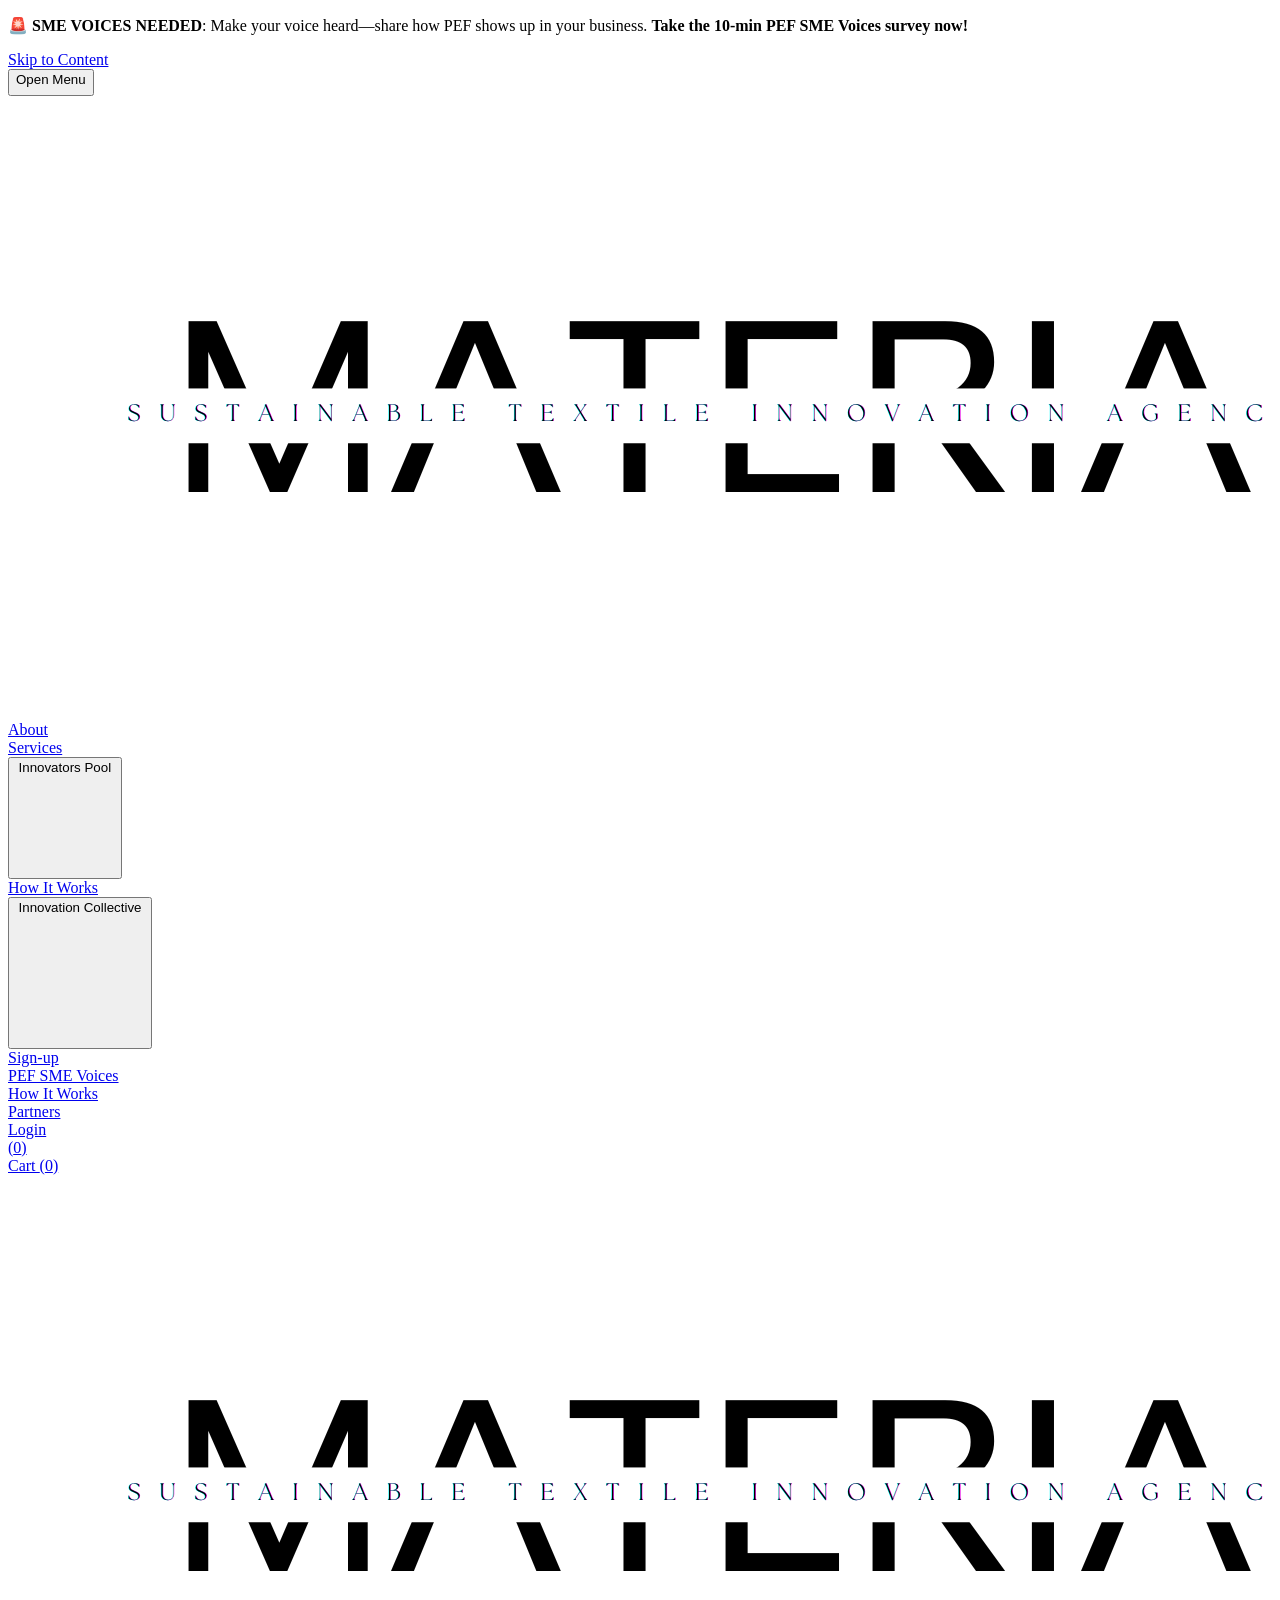
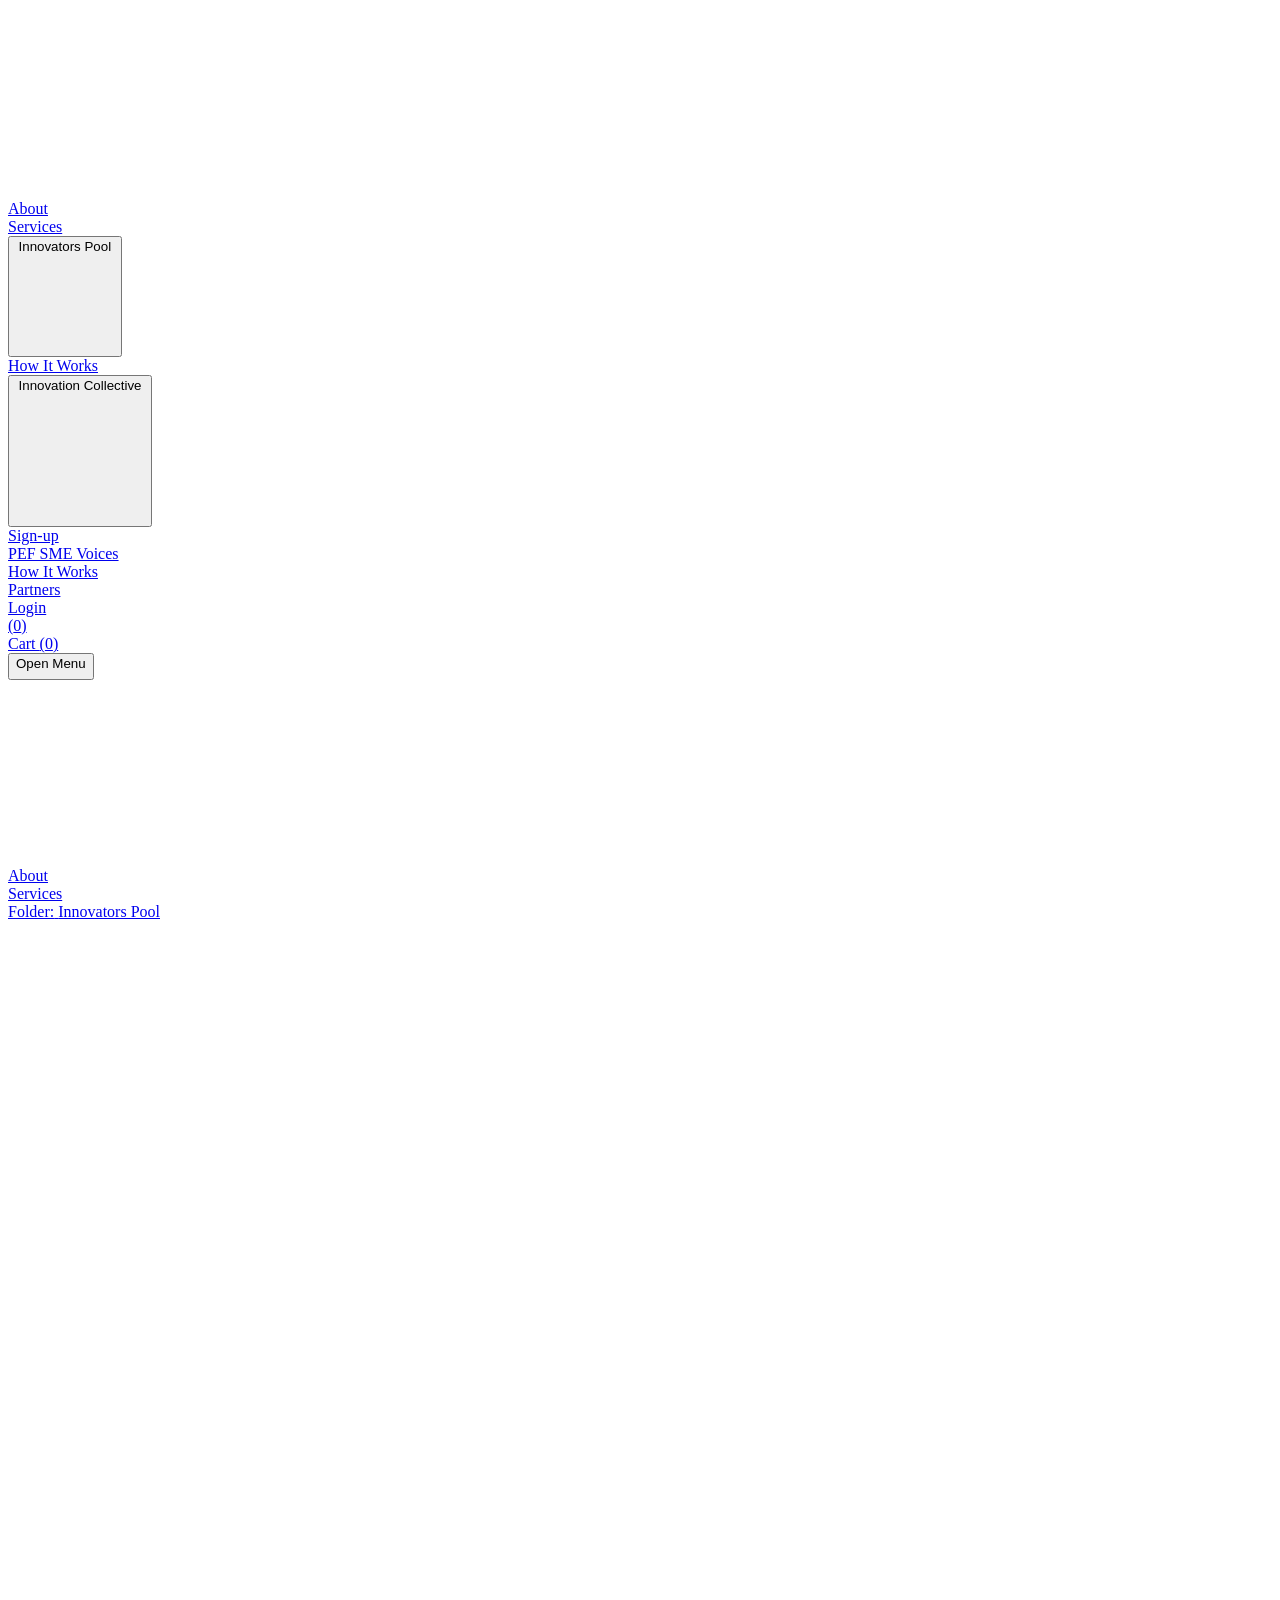
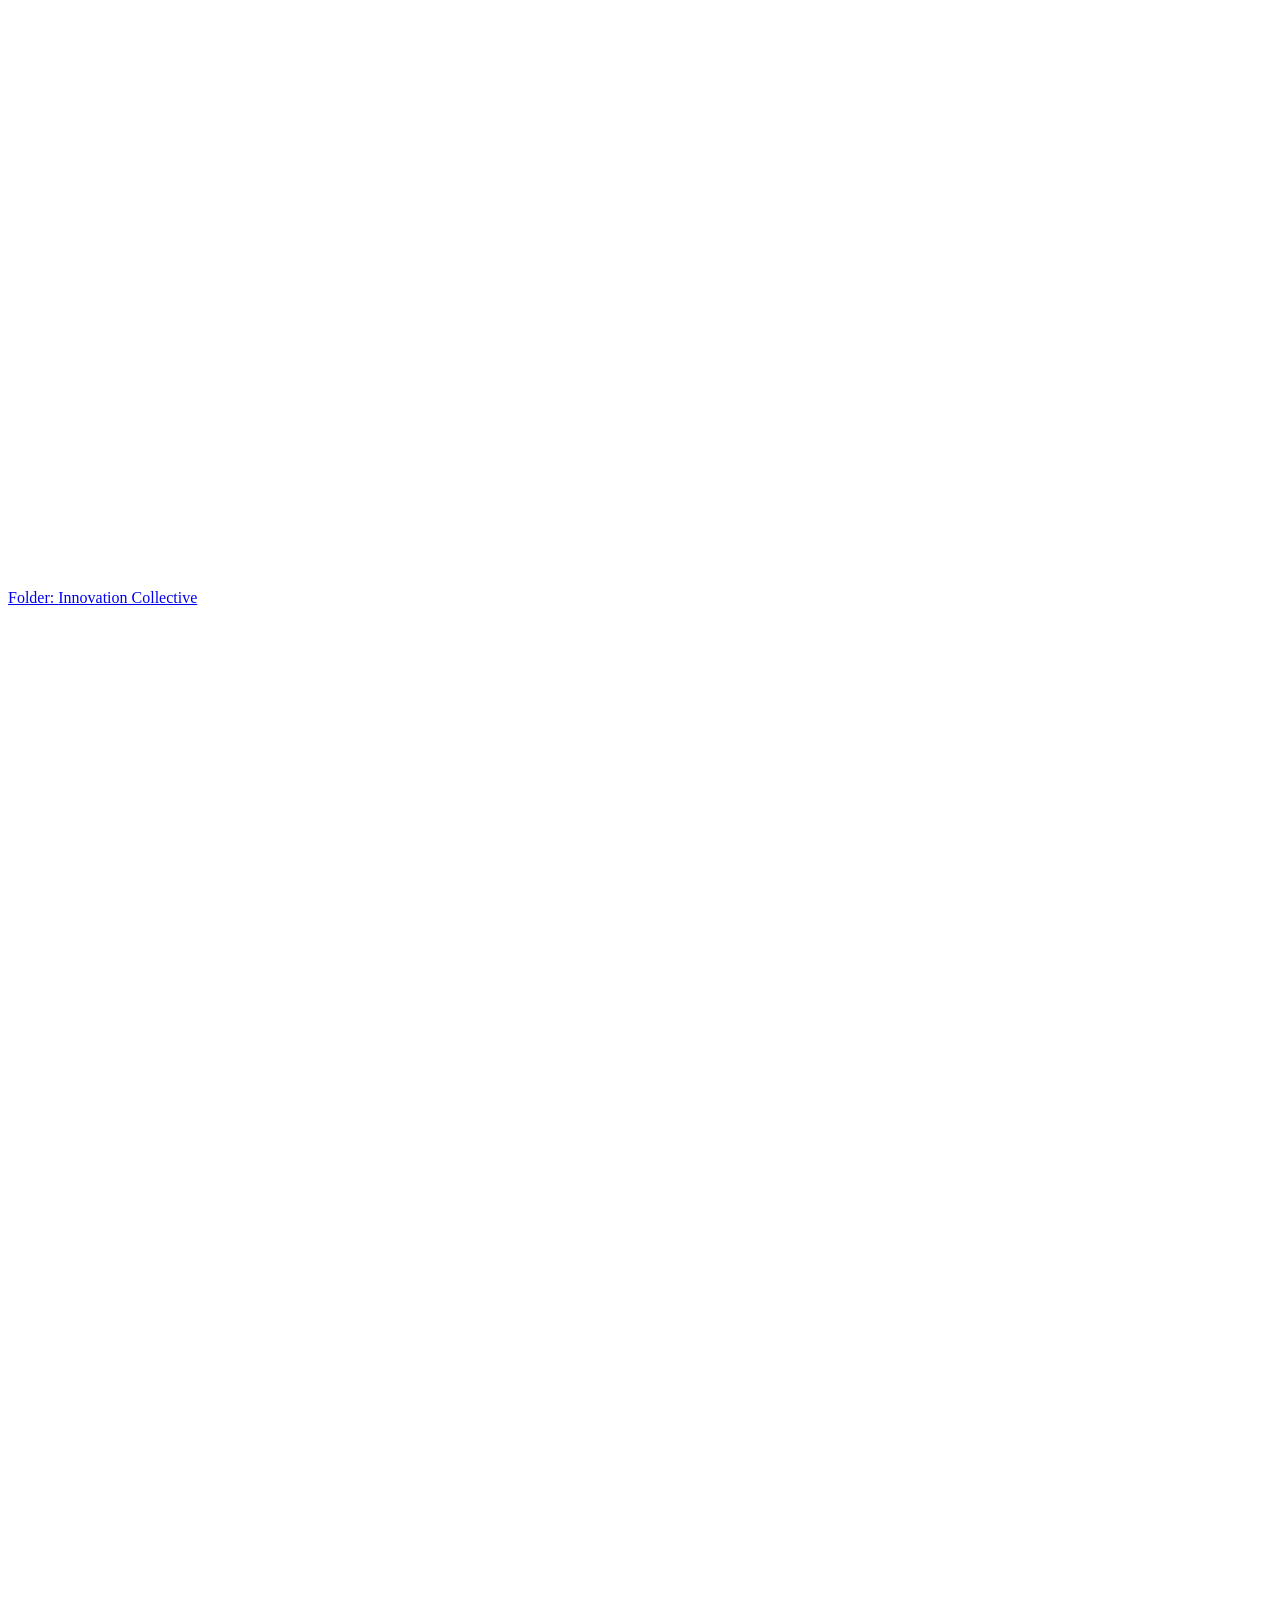
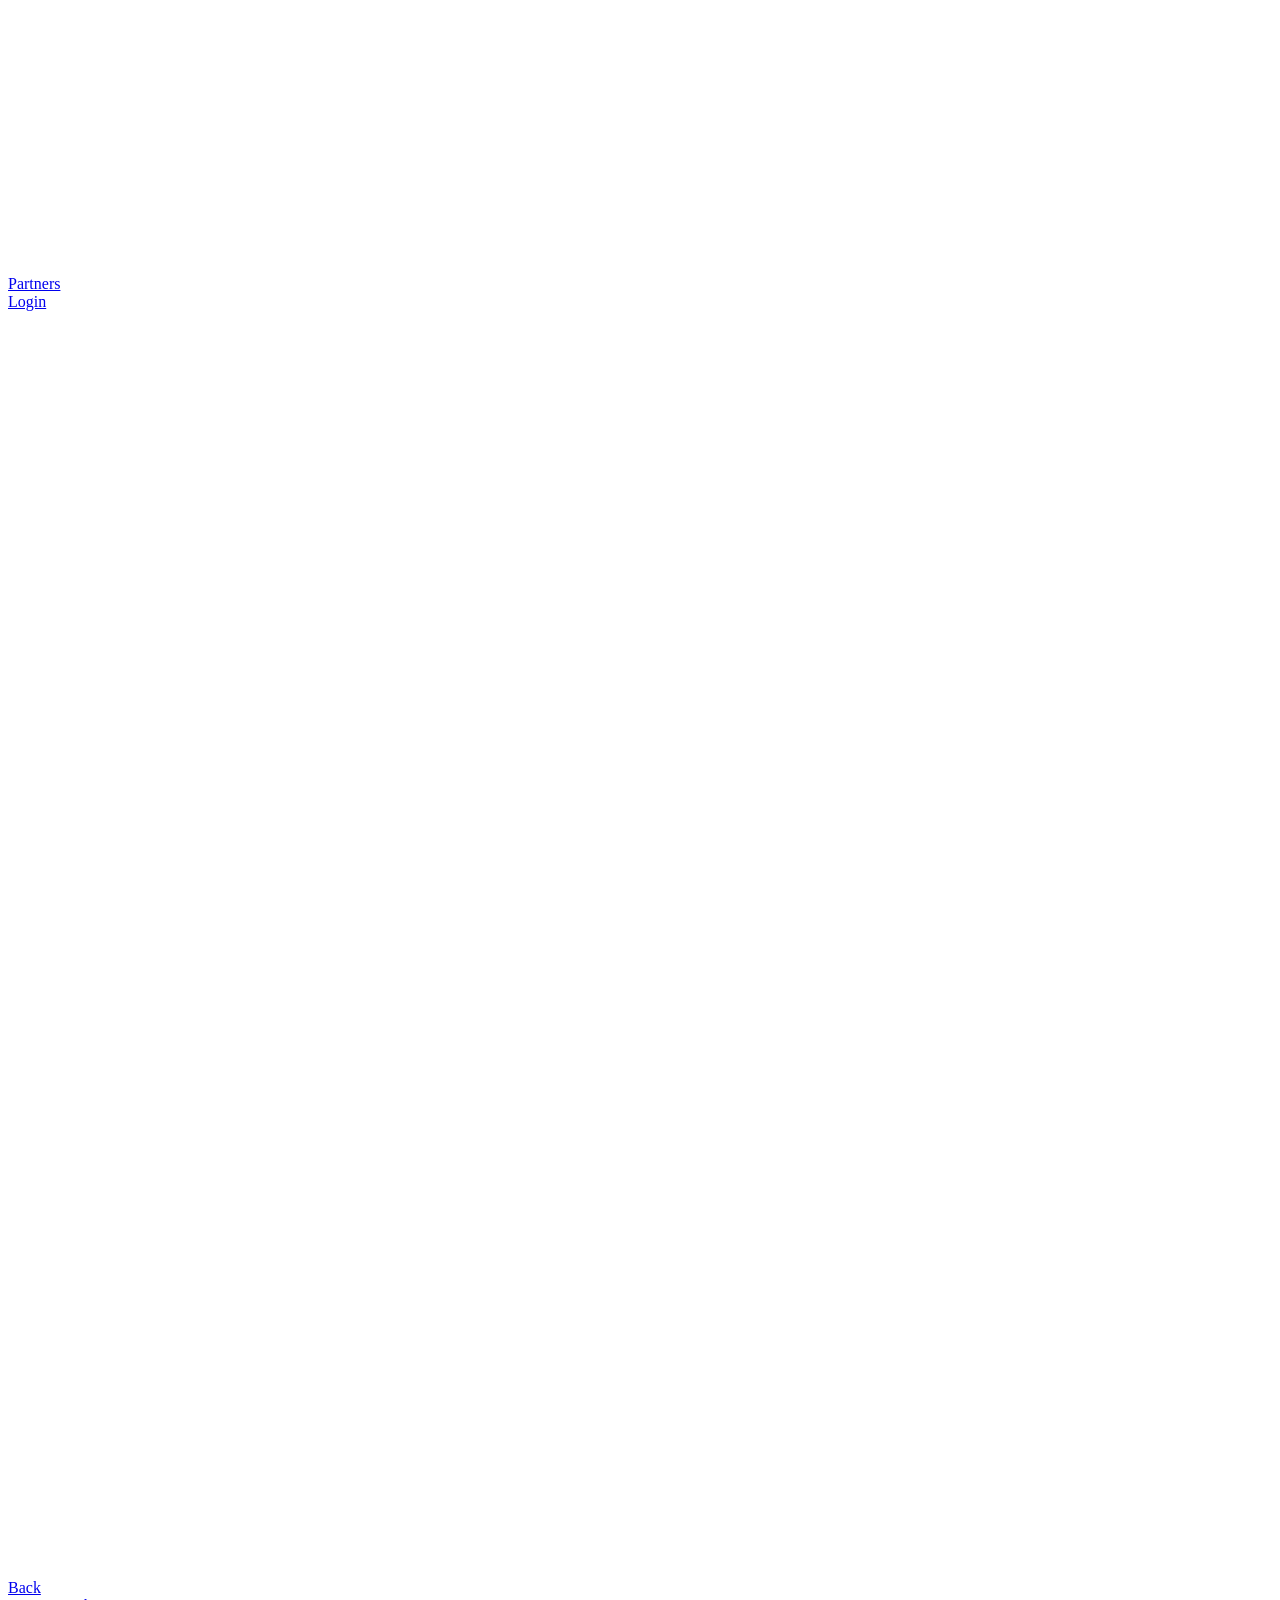
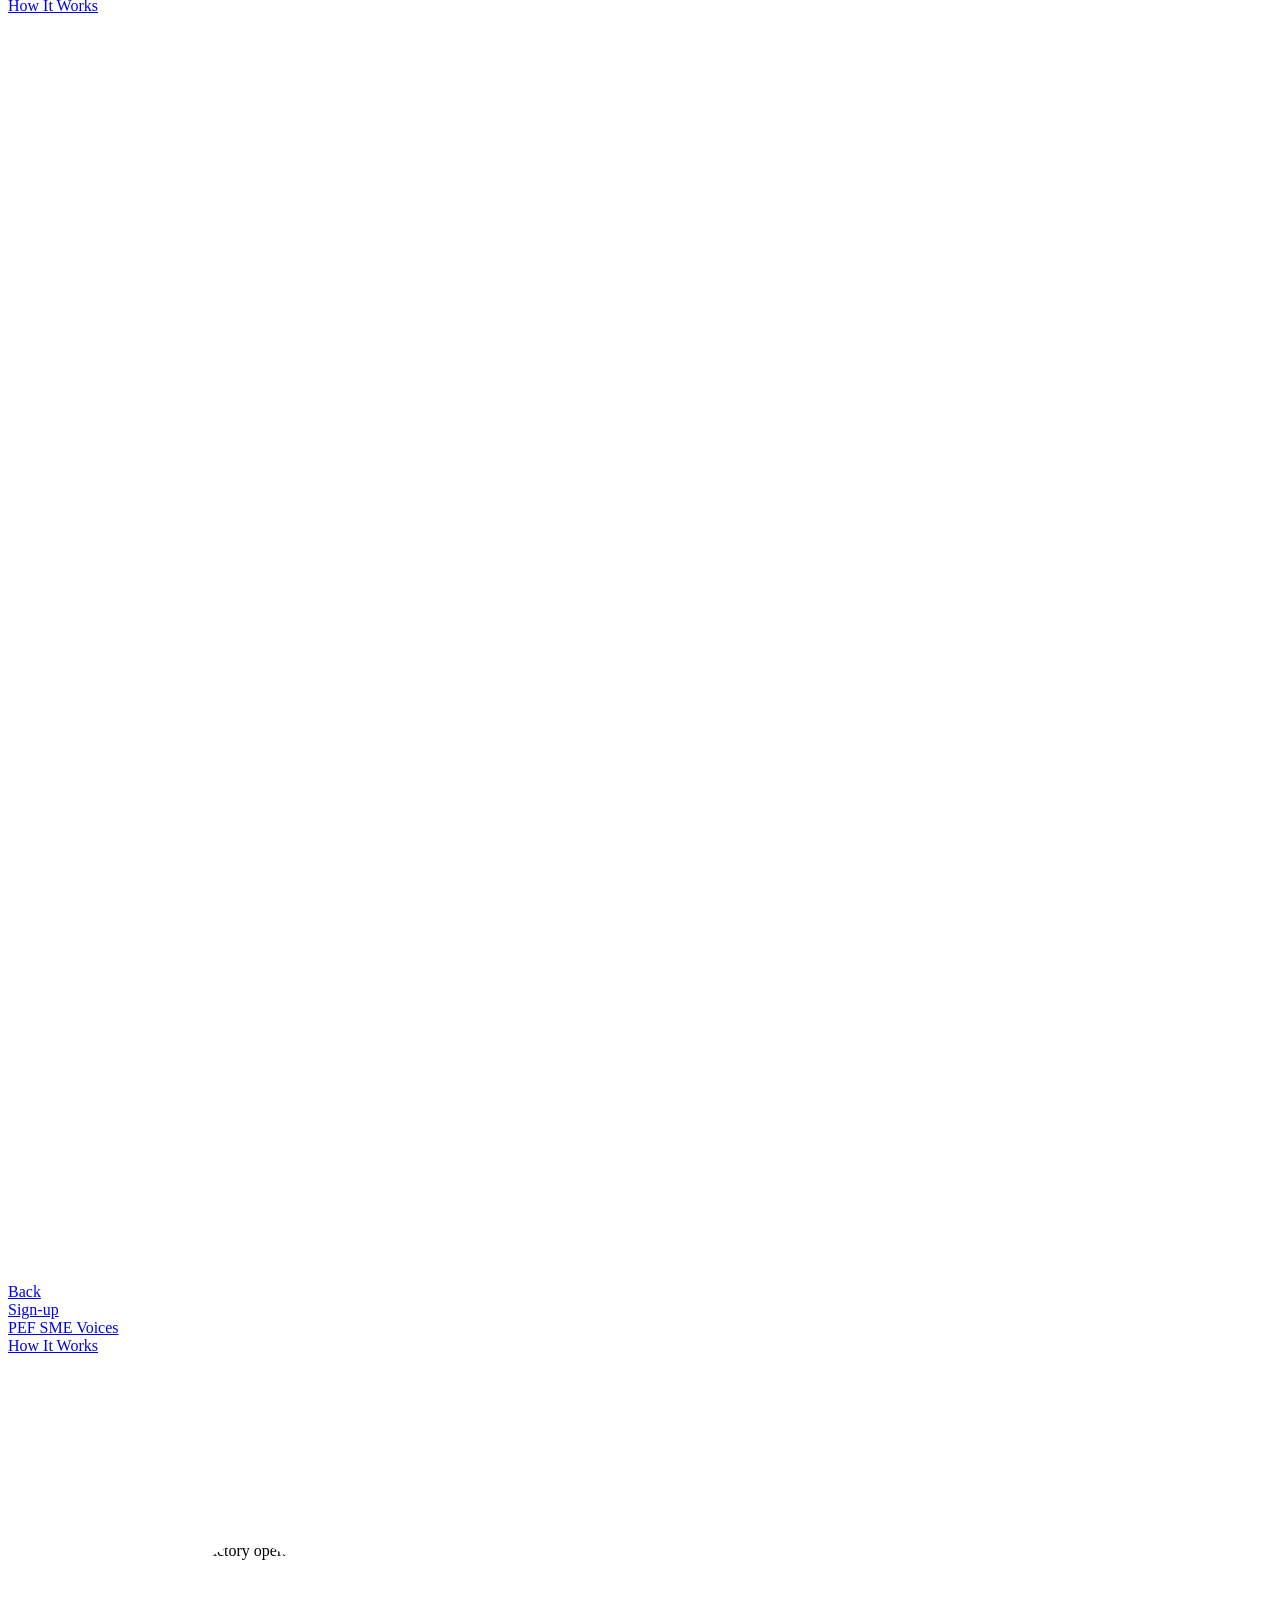
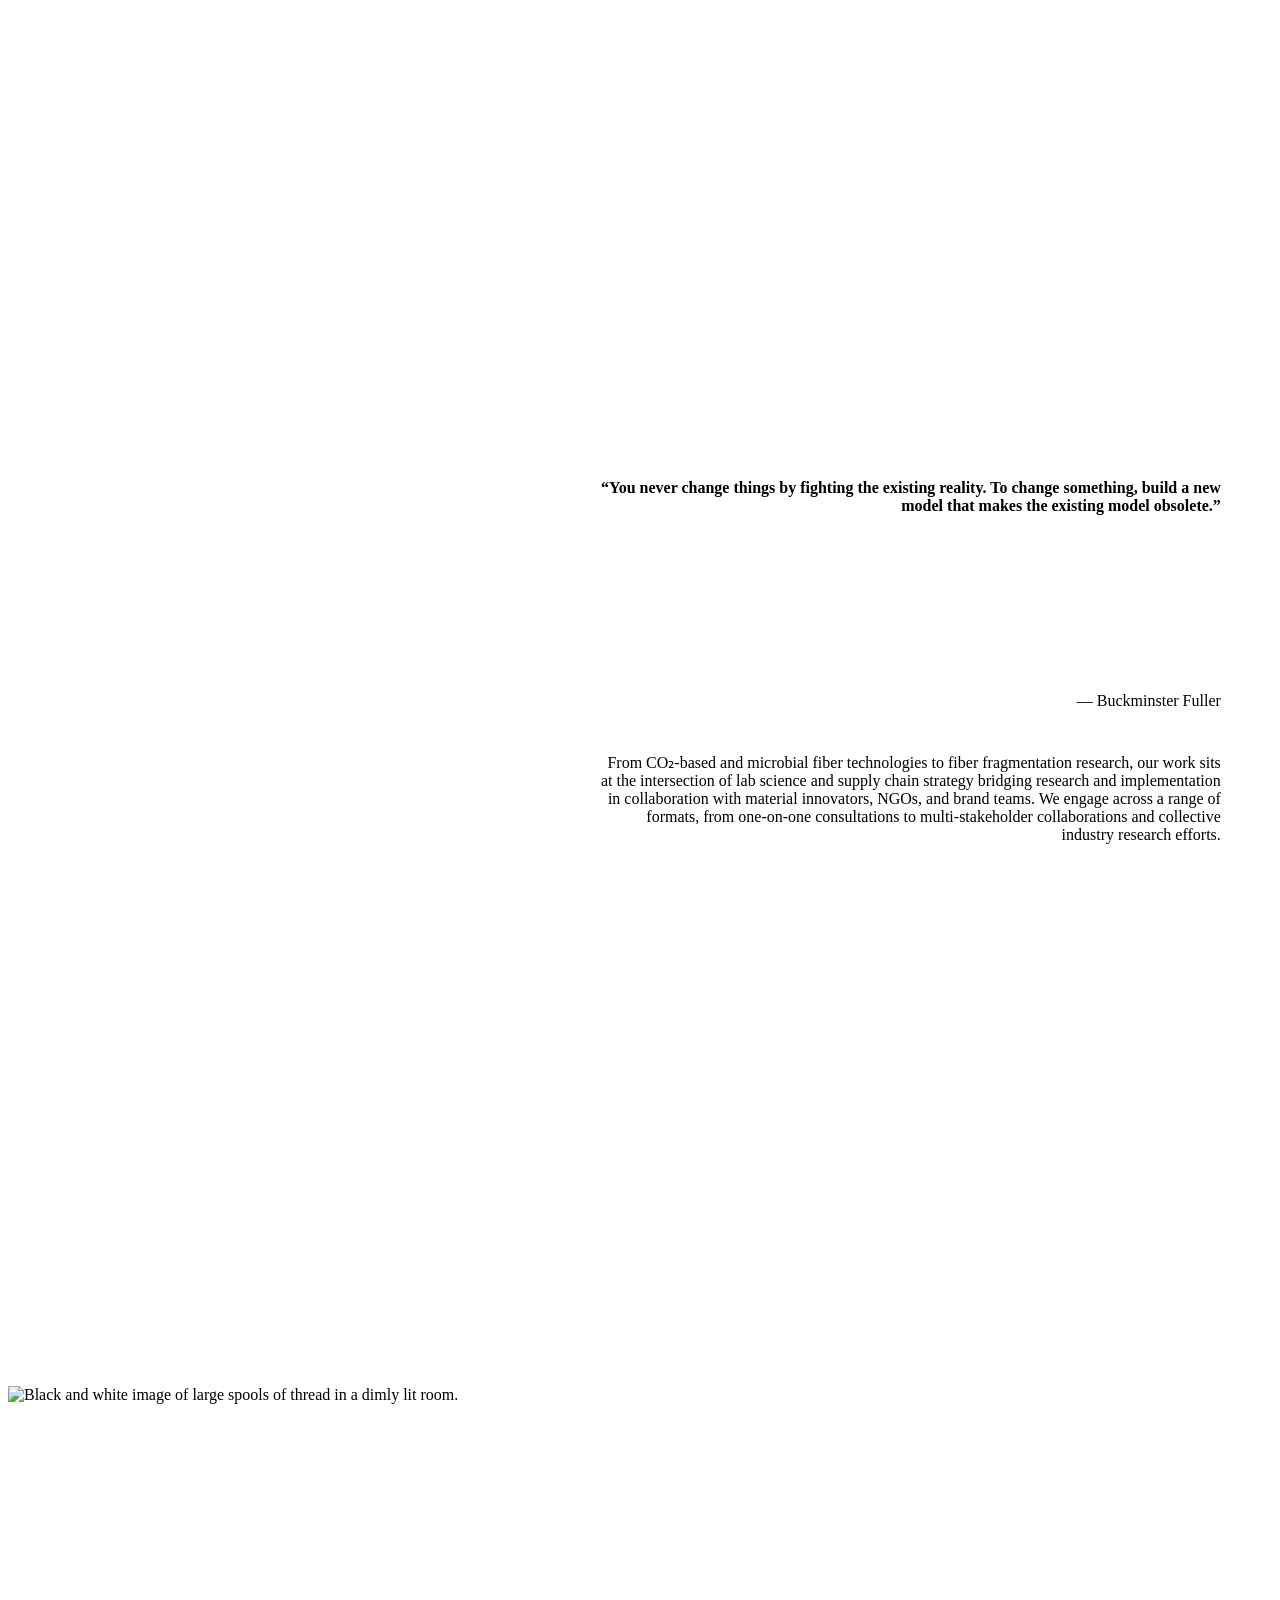
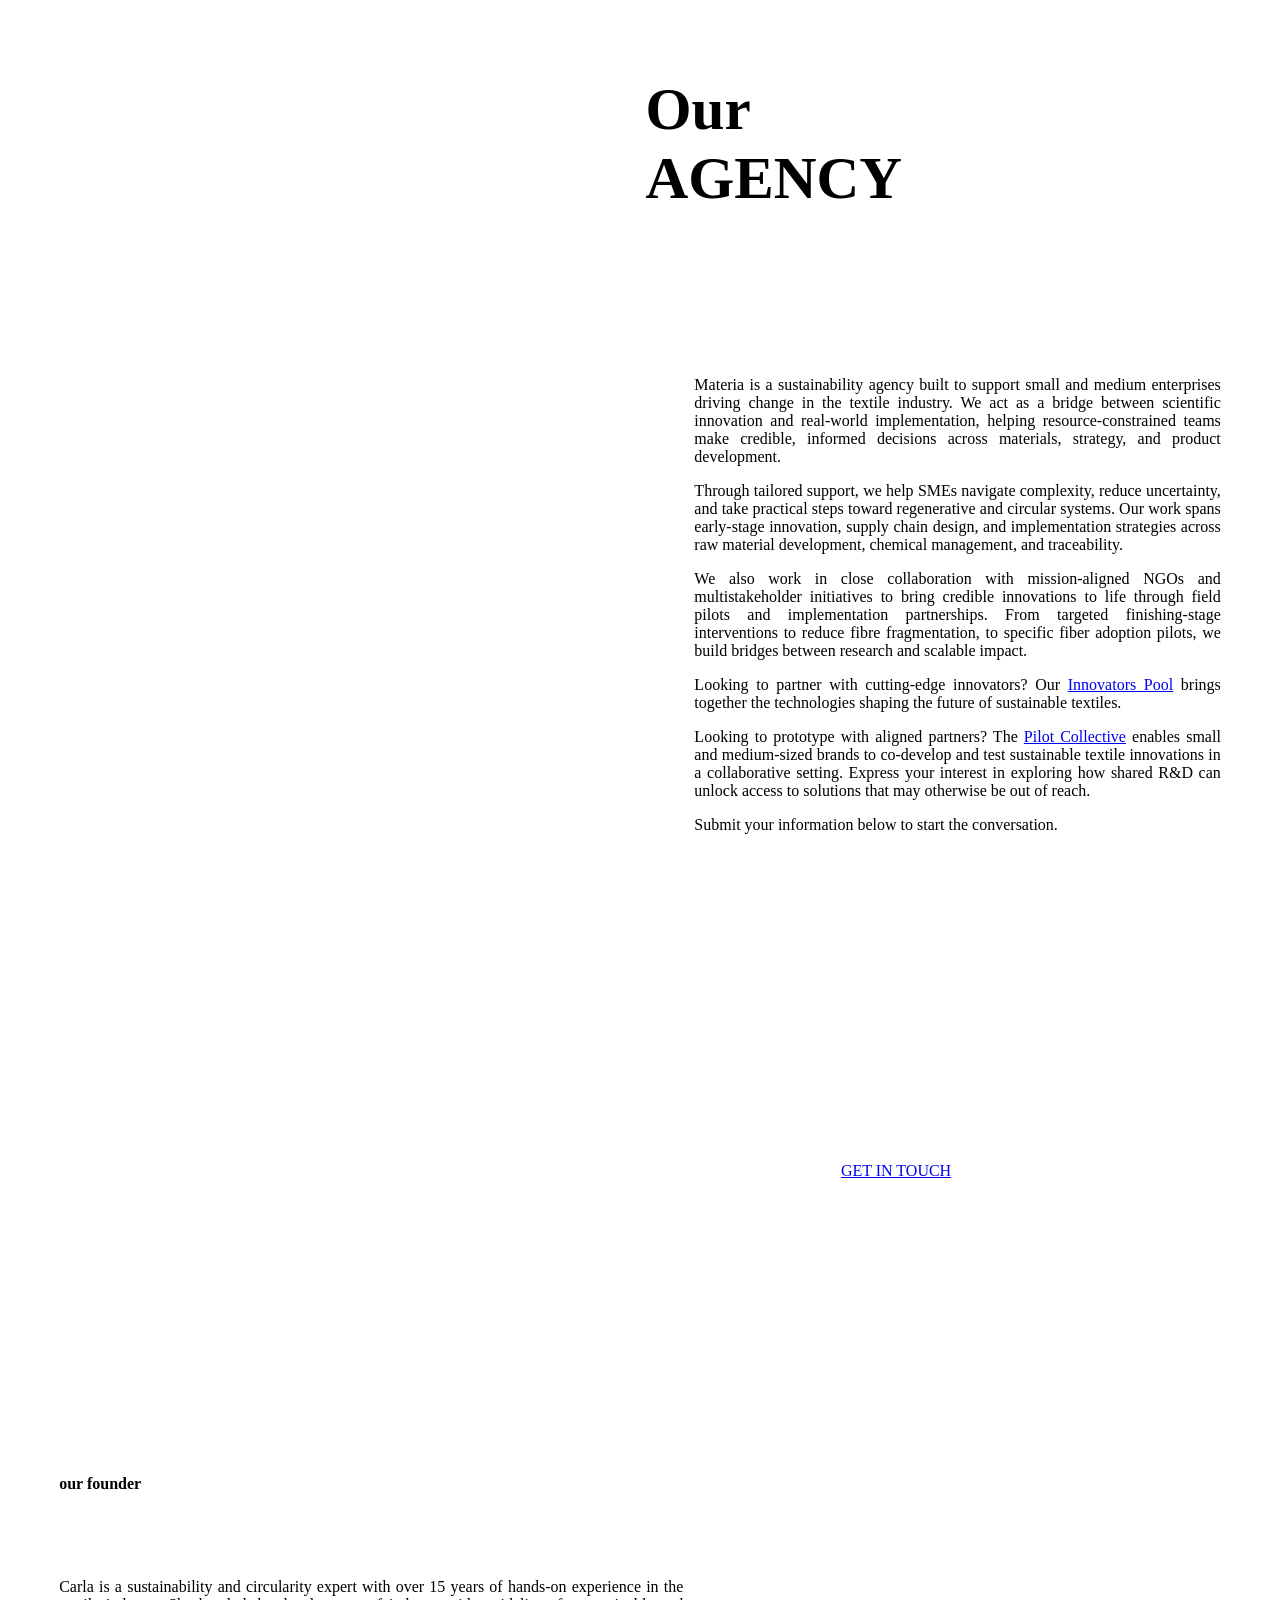
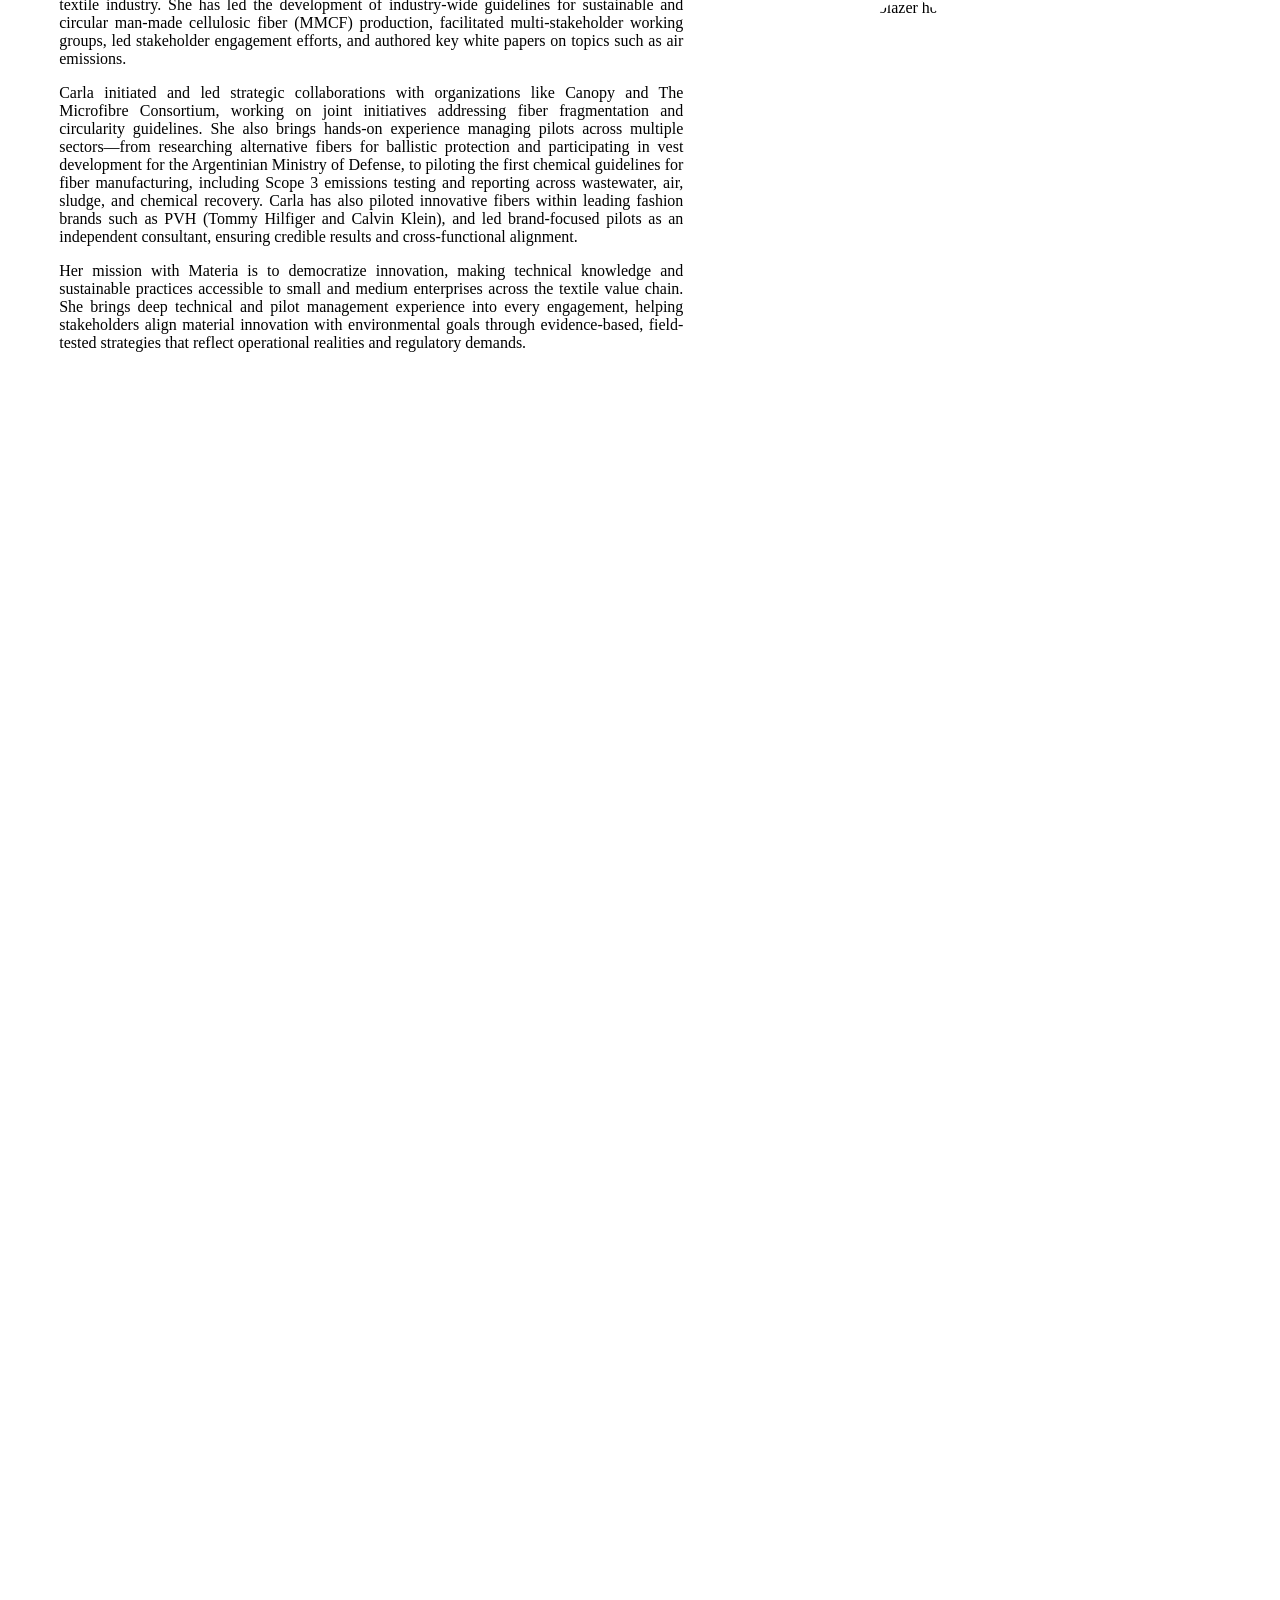
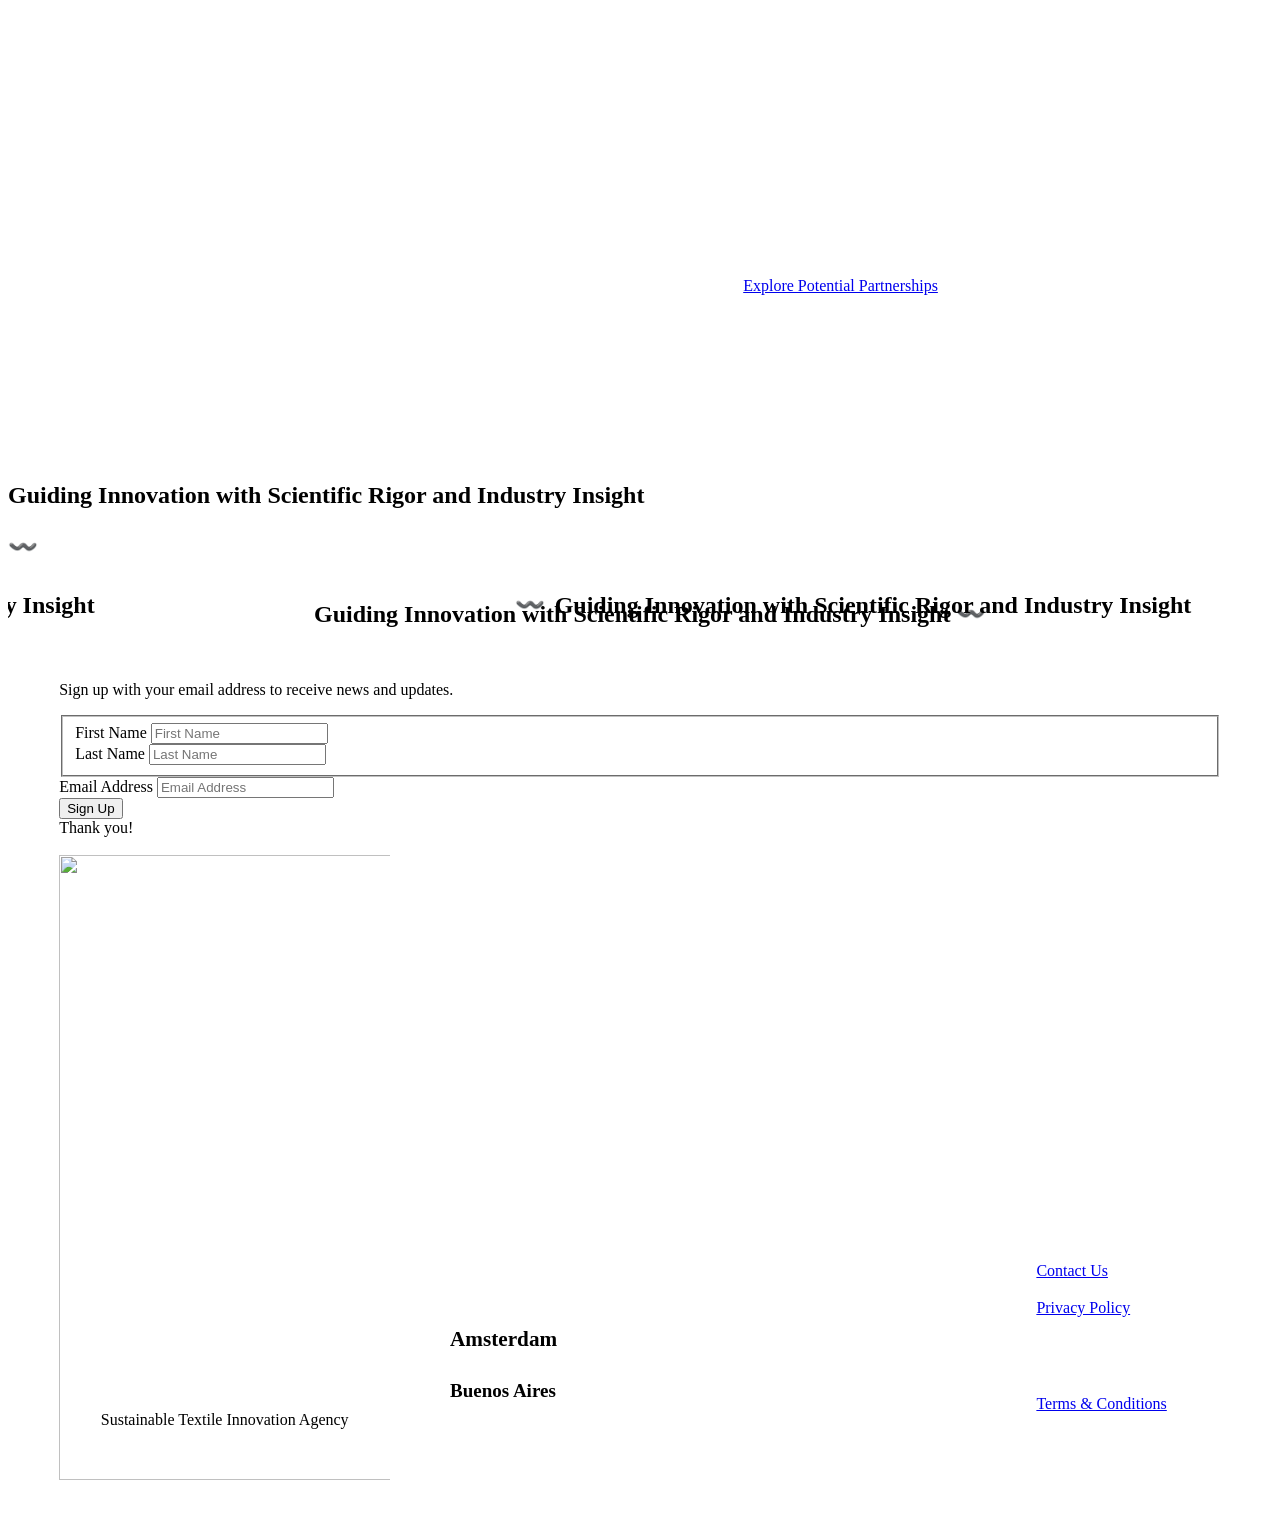
==== commit c8fa8c4f: "Replace shell HTML with fully-rendered DOM via Playwright - Each page now contains the complete JS-r" ====
--- a/about-1.html
+++ b/about-1.html
@@ -1,92 +1,70 @@
-<!doctype html>
-<html xmlns:og="http://opengraphprotocol.org/schema/" xmlns:fb="http://www.facebook.com/2008/fbml" lang="en-US"  >
-  <head>
+<!DOCTYPE html><html xmlns:og="http://opengraphprotocol.org/schema/" xmlns:fb="http://www.facebook.com/2008/fbml" lang="en-US" class="yui3-js-enabled js flexbox canvas canvastext webgl no-touch hashchange history draganddrop rgba hsla multiplebgs backgroundsize borderimage borderradius boxshadow textshadow opacity cssanimations csscolumns cssgradients cssreflections csstransforms no-csstransforms3d csstransitions video audio svg inlinesvg svgclippaths" style="scroll-behavior: smooth;"><head><meta http-equiv="origin-trial" content="A7vZI3v+Gz7JfuRolKNM4Aff6zaGuT7X0mf3wtoZTnKv6497cVMnhy03KDqX7kBz/q/[base64]">
     <meta http-equiv="X-UA-Compatible" content="IE=edge,chrome=1">
     <meta name="viewport" content="width=device-width, initial-scale=1">
     <!-- This is Squarespace. --><!-- prism-lizard-k764 -->
-<base href="/">
-<meta charset="utf-8" />
+<script type="text/javascript" async="" charset="utf-8" src="https://www.gstatic.com/recaptcha/releases/gTpTIWhbKpxADzTzkcabhXN4/recaptcha__en.js" crossorigin="anonymous" integrity="sha384-H/5bR8BVxoDZIIp1lThXvsuAj/gHvImPQ0kayVpCevmOrRalo0FwJubK3EoX8w37"></script><script charset="utf-8" id="yui_3_17_2_1_1777530569763_119" src="//assets.squarespace.com/universal/scripts-compressed/announcement-bar-7d23b797b928ad79-min.en-US.js"></script><base href="">
+<meta charset="utf-8">
 <title>About 4 — Materia - Sustainable Textile Innovation Agency</title>
-<meta http-equiv="Accept-CH" content="Sec-CH-UA-Platform-Version, Sec-CH-UA-Model" /><link rel="icon" type="image/x-icon" href="assets/css/default-favicon.ico"/>
-<link rel="canonical" href="about-1.html"/>
-<meta property="og:site_name" content="Materia - Sustainable Textile Innovation Agency"/>
-<meta property="og:title" content="About 4 — Materia - Sustainable Textile Innovation Agency"/>
-<meta property="og:url" content="https://www.materiasustainableagency.com/about-1"/>
-<meta property="og:type" content="website"/>
-<meta itemprop="name" content="About 4 — Materia - Sustainable Textile Innovation Agency"/>
-<meta itemprop="url" content="https://www.materiasustainableagency.com/about-1"/>
-<meta name="twitter:title" content="About 4 — Materia - Sustainable Textile Innovation Agency"/>
-<meta name="twitter:url" content="https://www.materiasustainableagency.com/about-1"/>
-<meta name="twitter:card" content="summary"/>
-<meta name="description" content="" />
-
-<link rel="preconnect" href="https://fonts.gstatic.com" crossorigin>
-<link rel="stylesheet" href="https://fonts.googleapis.com/css2?family=Syne:ital,wght@0,400;0,700&family=Karla:ital,wght@0,400;0,600;0,700;1,400;1,700">src="assets/css/legacy.js"></script>
-src="assets/css/modern.js"></script>
+<meta http-equiv="Accept-CH" content="Sec-CH-UA-Platform-Version, Sec-CH-UA-Model"><link rel="icon" type="image/x-icon" href="https://assets.squarespace.com/universal/default-favicon.ico">
+<link rel="canonical" href="https://www.materiasustainableagency.com/about-1">
+<meta property="og:site_name" content="Materia - Sustainable Textile Innovation Agency">
+<meta property="og:title" content="About 4 — Materia - Sustainable Textile Innovation Agency">
+<meta property="og:url" content="https://www.materiasustainableagency.com/about-1">
+<meta property="og:type" content="website">
+<meta itemprop="name" content="About 4 — Materia - Sustainable Textile Innovation Agency">
+<meta itemprop="url" content="https://www.materiasustainableagency.com/about-1">
+<meta name="twitter:title" content="About 4 — Materia - Sustainable Textile Innovation Agency">
+<meta name="twitter:url" content="https://www.materiasustainableagency.com/about-1">
+<meta name="twitter:card" content="summary">
+<meta name="description" content="">
+
+<link rel="preconnect" href="https://fonts.gstatic.com" crossorigin="">
+<link rel="stylesheet" href="https://fonts.googleapis.com/css2?family=Syne:ital,wght@0,400;0,700&family=Karla:ital,wght@0,400;0,600;0,700;1,400;1,700"><script type="text/javascript" crossorigin="anonymous" defer="true" nomodule="nomodule" src="//assets.squarespace.com/@sqs/polyfiller/1.6/legacy.js"></script>
+<script type="text/javascript" crossorigin="anonymous" defer="true" src="//assets.squarespace.com/@sqs/polyfiller/1.6/modern.js"></script>
 <script type="text/javascript">SQUARESPACE_ROLLUPS = {};</script>
 <script>(function(rollups, name) { if (!rollups[name]) { rollups[name] = {}; } rollups[name].js = ["//assets.squarespace.com/universal/scripts-compressed/visitor-site-error-reporter-a38266454b6c35f7-min.en-US.js"]; })(SQUARESPACE_ROLLUPS, 'squarespace-visitor_site_error_reporter');</script>
-src="assets/css/visitor-site-error-reporter-a38266454b6c35f7-min.en-US.js" defer ></script><script>(function(rollups, name) { if (!rollups[name]) { rollups[name] = {}; } rollups[name].js = ["//assets.squarespace.com/universal/scripts-compressed/extract-css-runtime-7c29805816f0f5b3-min.en-US.js"]; })(SQUARESPACE_ROLLUPS, 'squarespace-extract_css_runtime');</script>
-src="assets/css/extract-css-runtime-7c29805816f0f5b3-min.en-US.js" defer ></script><script>(function(rollups, name) { if (!rollups[name]) { rollups[name] = {}; } rollups[name].js = ["//assets.squarespace.com/universal/scripts-compressed/extract-css-moment-js-vendor-6f2a1f6ec9a41489-min.en-US.js"]; })(SQUARESPACE_ROLLUPS, 'squarespace-extract_css_moment_js_vendor');</script>
-src="assets/css/extract-css-moment-js-vendor-6f2a1f6ec9a41489-min.en-US.js" defer ></script><script>(function(rollups, name) { if (!rollups[name]) { rollups[name] = {}; } rollups[name].js = ["//assets.squarespace.com/universal/scripts-compressed/cldr-resource-pack-497d1337e70309e7-min.en-US.js"]; })(SQUARESPACE_ROLLUPS, 'squarespace-cldr_resource_pack');</script>
-src="assets/css/cldr-resource-pack-497d1337e70309e7-min.en-US.js" defer ></script><script>(function(rollups, name) { if (!rollups[name]) { rollups[name] = {}; } rollups[name].js = ["//assets.squarespace.com/universal/scripts-compressed/common-vendors-stable-b8d716935110c7b2-min.en-US.js"]; })(SQUARESPACE_ROLLUPS, 'squarespace-common_vendors_stable');</script>
-src="assets/css/common-vendors-stable-b8d716935110c7b2-min.en-US.js" defer ></script><script>(function(rollups, name) { if (!rollups[name]) { rollups[name] = {}; } rollups[name].js = ["//assets.squarespace.com/universal/scripts-compressed/common-vendors-f5cb7345bc4618dc-min.en-US.js"]; })(SQUARESPACE_ROLLUPS, 'squarespace-common_vendors');</script>
-src="assets/css/common-vendors-f5cb7345bc4618dc-min.en-US.js" defer ></script><script>(function(rollups, name) { if (!rollups[name]) { rollups[name] = {}; } rollups[name].js = ["//assets.squarespace.com/universal/scripts-compressed/common-c0b0e90c30951583-min.en-US.js"]; })(SQUARESPACE_ROLLUPS, 'squarespace-common');</script>
-src="assets/css/common-c0b0e90c30951583-min.en-US.js" defer ></script><script>(function(rollups, name) { if (!rollups[name]) { rollups[name] = {}; } rollups[name].js = ["//assets.squarespace.com/universal/scripts-compressed/commerce-677c54120bc14bf5-min.en-US.js"]; })(SQUARESPACE_ROLLUPS, 'squarespace-commerce');</script>
-src="assets/css/commerce-677c54120bc14bf5-min.en-US.js" defer ></script><script>(function(rollups, name) { if (!rollups[name]) { rollups[name] = {}; } rollups[name].css = ["//assets.squarespace.com/universal/styles-compressed/commerce-d50e5960dc9fd059-min.en-US.css"]; })(SQUARESPACE_ROLLUPS, 'squarespace-commerce');</script>
-<link rel="stylesheet" type="text/css" href="assets/css/commerce-d50e5960dc9fd059-min.en-US.css"><script>(function(rollups, name) { if (!rollups[name]) { rollups[name] = {}; } rollups[name].js = ["//assets.squarespace.com/universal/scripts-compressed/user-account-core-448d7d9e98b0651c-min.en-US.js"]; })(SQUARESPACE_ROLLUPS, 'squarespace-user_account_core');</script>
-src="assets/css/user-account-core-448d7d9e98b0651c-min.en-US.js" defer ></script><script>(function(rollups, name) { if (!rollups[name]) { rollups[name] = {}; } rollups[name].css = ["//assets.squarespace.com/universal/styles-compressed/user-account-core-26ba6780417ce392-min.en-US.css"]; })(SQUARESPACE_ROLLUPS, 'squarespace-user_account_core');</script>
-<link rel="stylesheet" type="text/css" href="assets/css/user-account-core-26ba6780417ce392-min.en-US.css"><script>(function(rollups, name) { if (!rollups[name]) { rollups[name] = {}; } rollups[name].js = ["//assets.squarespace.com/universal/scripts-compressed/performance-d36cba2673ff170b-min.en-US.js"]; })(SQUARESPACE_ROLLUPS, 'squarespace-performance');</script>
-src="assets/css/performance-d36cba2673ff170b-min.en-US.js" defer ></script><script data-name="static-context">Static = window.Static || {}; Static.SQUARESPACE_CONTEXT = {"betaFeatureFlags":["scripts_defer","marketing_landing_page","campaigns_merch_state","modernized-pdp-m2-enabled","campaigns_thumbnail_layout","enable_form_submission_trigger","enable_modernized_pdp_m3_fluid","campaigns_table_v2","marketing_automations","campaigns_discount_section_in_automations","i18n_beta_website_locales","campaigns_import_discounts","campaigns_new_image_layout_picker","supports_versioned_template_assets","nested_categories","member_areas_feature","enable_modernized_pdp_m3_layout_ux","new_stacked_index","campaigns_discount_section_in_blasts","contacts_and_campaigns_redesign","override_block_styles"],"facebookAppId":"314192535267336","facebookApiVersion":"v6.0","rollups":{"squarespace-announcement-bar":{"js":"//assets.squarespace.com/universal/scripts-compressed/announcement-bar-7d23b797b928ad79-min.en-US.js"},"squarespace-audio-player":{"css":"//assets.squarespace.com/universal/styles-compressed/audio-player-b05f5197a871c566-min.en-US.css","js":"//assets.squarespace.com/universal/scripts-compressed/audio-player-c60bb2be73b38499-min.en-US.js"},"squarespace-blog-collection-list":{"css":"//assets.squarespace.com/universal/styles-compressed/blog-collection-list-b4046463b72f34e2-min.en-US.css","js":"//assets.squarespace.com/universal/scripts-compressed/blog-collection-list-15fe8e2040ce7dfd-min.en-US.js"},"squarespace-calendar-block-renderer":{"css":"//assets.squarespace.com/universal/styles-compressed/calendar-block-renderer-c3fef2a497c8e56b-min.en-US.css","js":"//assets.squarespace.com/universal/scripts-compressed/calendar-block-renderer-7a7aa8ffdf04fbd6-min.en-US.js"},"squarespace-chartjs-helpers":{"css":"//assets.squarespace.com/universal/styles-compressed/chartjs-helpers-96b256171ee039c1-min.en-US.css","js":"//assets.squarespace.com/universal/scripts-compressed/chartjs-helpers-c8071a4b9e053ae8-min.en-US.js"},"squarespace-comments":{"css":"//assets.squarespace.com/universal/styles-compressed/comments-b49401c177b09d3a-min.en-US.css","js":"//assets.squarespace.com/universal/scripts-compressed/comments-bddefb890ea5dcc1-min.en-US.js"},"squarespace-custom-css-popup":{"css":"//assets.squarespace.com/universal/styles-compressed/custom-css-popup-1a480b1e385012d9-min.en-US.css","js":"//assets.squarespace.com/universal/scripts-compressed/custom-css-popup-c6845792188dd355-min.en-US.js"},"squarespace-dialog":{"css":"//assets.squarespace.com/universal/styles-compressed/dialog-86aacd645d83874c-min.en-US.css","js":"//assets.squarespace.com/universal/scripts-compressed/dialog-43af232b5b9f10e8-min.en-US.js"},"squarespace-events-collection":{"css":"//assets.squarespace.com/universal/styles-compressed/events-collection-c3fef2a497c8e56b-min.en-US.css","js":"//assets.squarespace.com/universal/scripts-compressed/events-collection-08c340e60b427cf7-min.en-US.js"},"squarespace-form-rendering-utils":{"js":"//assets.squarespace.com/universal/scripts-compressed/form-rendering-utils-f153db27a619c85b-min.en-US.js"},"squarespace-forms":{"css":"//assets.squarespace.com/universal/styles-compressed/forms-0afd3c6ac30bbab1-min.en-US.css","js":"//assets.squarespace.com/universal/scripts-compressed/forms-a9900fac37551bbd-min.en-US.js"},"squarespace-gallery-collection-list":{"css":"//assets.squarespace.com/universal/styles-compressed/gallery-collection-list-b4046463b72f34e2-min.en-US.css","js":"//assets.squarespace.com/universal/scripts-compressed/gallery-collection-list-8b143e186ac2fb87-min.en-US.js"},"squarespace-image-zoom":{"css":"//assets.squarespace.com/universal/styles-compressed/image-zoom-b4046463b72f34e2-min.en-US.css","js":"//assets.squarespace.com/universal/scripts-compressed/image-zoom-8cdcb4f2aa4cc393-min.en-US.js"},"squarespace-pinterest":{"css":"//assets.squarespace.com/universal/styles-compressed/pinterest-b4046463b72f34e2-min.en-US.css","js":"//assets.squarespace.com/universal/scripts-compressed/pinterest-ef1ddf1938bbe1ec-min.en-US.js"},"squarespace-popup-overlay":{"css":"//assets.squarespace.com/universal/styles-compressed/popup-overlay-b742b752f5880972-min.en-US.css","js":"//assets.squarespace.com/universal/scripts-compressed/popup-overlay-4863f7c71140b0ee-min.en-US.js"},"squarespace-product-quick-view":{"css":"//assets.squarespace.com/universal/styles-compressed/product-quick-view-0afd3c6ac30bbab1-min.en-US.css","js":"//assets.squarespace.com/universal/scripts-compressed/product-quick-view-365d5c8704bf158d-min.en-US.js"},"squarespace-products-collection-item-v2":{"css":"//assets.squarespace.com/universal/styles-compressed/products-collection-item-v2-b4046463b72f34e2-min.en-US.css","js":"//assets.squarespace.com/universal/scripts-compressed/products-collection-item-v2-cde985e705f7f8f3-min.en-US.js"},"squarespace-products-collection-list-v2":{"css":"//assets.squarespace.com/universal/styles-compressed/products-collection-list-v2-b4046463b72f34e2-min.en-US.css","js":"//assets.squarespace.com/universal/scripts-compressed/products-collection-list-v2-3ad779aab89e1fdd-min.en-US.js"},"squarespace-search-page":{"css":"//assets.squarespace.com/universal/styles-compressed/search-page-90a67fc09b9b32c6-min.en-US.css","js":"//assets.squarespace.com/universal/scripts-compressed/search-page-e7552dee9c46a35f-min.en-US.js"},"squarespace-search-preview":{"js":"//assets.squarespace.com/universal/scripts-compressed/search-preview-652967ae9419c5e6-min.en-US.js"},"squarespace-simple-liking":{"css":"//assets.squarespace.com/universal/styles-compressed/simple-liking-701bf8bbc05ec6aa-min.en-US.css","js":"//assets.squarespace.com/universal/scripts-compressed/simple-liking-920708d91ca1d6da-min.en-US.js"},"squarespace-social-buttons":{"css":"//assets.squarespace.com/universal/styles-compressed/social-buttons-95032e5fa98e47a5-min.en-US.css","js":"//assets.squarespace.com/universal/scripts-compressed/social-buttons-1cde5dc3ac3f3630-min.en-US.js"},"squarespace-tourdates":{"css":"//assets.squarespace.com/universal/styles-compressed/tourdates-b4046463b72f34e2-min.en-US.css","js":"//assets.squarespace.com/universal/scripts-compressed/tourdates-fe17d9f37d1b39bd-min.en-US.js"},"squarespace-website-overlays-manager":{"css":"//assets.squarespace.com/universal/styles-compressed/website-overlays-manager-07ea5a4e004e6710-min.en-US.css","js":"//assets.squarespace.com/universal/scripts-compressed/website-overlays-manager-630f95445a578b38-min.en-US.js"}},"pageType":2,"website":{"id":"680e077f65a1b02510ef984a","identifier":"prism-lizard-k764","websiteType":1,"contentModifiedOn":1774958590339,"cloneable":false,"hasBeenCloneable":false,"siteStatus":{},"language":"en-US","translationLocale":"en-US","formattingLocale":"en-US","timeZone":"Europe/Amsterdam","machineTimeZoneOffset":7200000,"timeZoneOffset":7200000,"timeZoneAbbr":"CEST","siteTitle":"Materia - Sustainable Textile Innovation Agency","fullSiteTitle":"About 4 \u2014 Materia - Sustainable Textile Innovation Agency","location":{},"logoImageId":"680e09a30bf32423ac5196bc","shareButtonOptions":{"6":true,"8":true,"4":true,"1":true,"7":true,"2":true,"3":true},"logoImageUrl":"//images.squarespace-cdn.com/content/v1/680e077f65a1b02510ef984a/61386ba9-0ee8-4f7d-9ab0-135125fefe93/MATERIA+-+Logo+PNG.png","authenticUrl":"https://www.materiasustainableagency.com","internalUrl":"https://prism-lizard-k764.squarespace.com","baseUrl":"https://www.materiasustainableagency.com","primaryDomain":"www.materiasustainableagency.com","sslSetting":3,"isHstsEnabled":true,"socialAccounts":[{"serviceId":65,"screenname":"LinkedIn","addedOn":1746877442982,"profileUrl":"https://www.linkedin.com/company/materia-sustainable-textile-innovation-agency/","iconEnabled":true,"serviceName":"linkedin-unauth"},{"serviceId":64,"screenname":"Instagram","addedOn":1746908213581,"profileUrl":"http://instagram.com/materiasustainableagency","iconEnabled":true,"serviceName":"instagram-unauth"}],"typekitId":"","statsMigrated":false,"imageMetadataProcessingEnabled":false,"screenshotId":"3ccc107c9983d16a35c9fac1e301f8f6c430a907052555e710e66af5d8930248","captchaSettings":{"siteKey":"","enabledForDonations":false},"showOwnerLogin":false},"websiteSettings":{"id":"680e078065a1b02510ef9851","websiteId":"680e077f65a1b02510ef984a","subjects":[],"country":"NL","state":"NH","simpleLikingEnabled":true,"mobileInfoBarSettings":{"isContactEmailEnabled":false,"isContactPhoneNumberEnabled":false,"isLocationEnabled":false,"isBusinessHoursEnabled":false},"announcementBarSettings":{"style":2,"text":"<p data-rte-preserve-empty=\"true\" style=\"white-space:pre-wrap;\">\uD83D\uDEA8 <strong>SME VOICES NEEDED</strong>: Make your voice heard\u2014share how PEF shows up in your business. <strong>Take the 10-min PEF SME Voices survey now!</strong></p>","clickthroughUrl":{"url":"/pef-sme-voices-form","newWindow":true}},"commentLikesAllowed":true,"commentAnonAllowed":true,"commentThreaded":true,"commentApprovalRequired":false,"commentAvatarsOn":true,"commentSortType":2,"commentFlagThreshold":0,"commentFlagsAllowed":true,"commentEnableByDefault":true,"commentDisableAfterDaysDefault":0,"disqusShortname":"","commentsEnabled":false,"businessHours":{},"storeSettings":{"returnPolicy":null,"termsOfService":null,"privacyPolicy":null,"expressCheckout":false,"continueShoppingLinkUrl":"/","useLightCart":false,"showNoteField":false,"shippingCountryDefaultValue":"US","billToShippingDefaultValue":false,"showShippingPhoneNumber":true,"isShippingPhoneRequired":false,"showBillingPhoneNumber":true,"isBillingPhoneRequired":false,"currenciesSupported":["USD","CAD","GBP","AUD","EUR","CHF","NOK","SEK","DKK","NZD","SGD","MXN","HKD","CZK","ILS","MYR","RUB","PHP","PLN","THB","BRL","ARS","COP","IDR","INR","JPY","ZAR"],"defaultCurrency":"USD","selectedCurrency":"EUR","measurementStandard":1,"showCustomCheckoutForm":false,"checkoutPageMarketingOptInEnabled":true,"enableMailingListOptInByDefault":false,"sameAsRetailLocation":false,"merchandisingSettings":{"scarcityEnabledOnProductItems":false,"scarcityEnabledOnProductBlocks":false,"scarcityMessageType":"DEFAULT_SCARCITY_MESSAGE","scarcityThreshold":10,"multipleQuantityAllowedForServices":true,"restockNotificationsEnabled":false,"restockNotificationsSuccessText":"","restockNotificationsMailingListSignUpEnabled":false,"relatedProductsEnabled":false,"relatedProductsOrdering":"random","soldOutVariantsDropdownDisabled":false,"productComposerOptedIn":false,"productComposerABTestOptedOut":false,"productReviewsEnabled":false},"minimumOrderSubtotalEnabled":false,"minimumOrderSubtotal":{"currency":"EUR","value":"0.00"},"addToCartConfirmationType":2,"isLive":false,"multipleQuantityAllowedForServices":true},"useEscapeKeyToLogin":false,"ssBadgeType":1,"ssBadgePosition":4,"ssBadgeVisibility":1,"ssBadgeDevices":1,"pinterestOverlayOptions":{"mode":"disabled"},"userAccountsSettings":{"loginAllowed":true,"signupAllowed":true}},"cookieSettings":{"isCookieBannerEnabled":false,"isRestrictiveCookiePolicyEnabled":false,"cookieBannerText":"","cookieBannerTheme":"","cookieBannerVariant":"","cookieBannerPosition":"","cookieBannerCtaVariant":"","cookieBannerCtaText":"","cookieBannerAcceptType":"OPT_IN","cookieBannerOptOutCtaText":"","cookieBannerHasOptOut":false,"cookieBannerHasManageCookies":true,"cookieBannerManageCookiesLabel":"","cookieBannerSavedPreferencesText":"","cookieBannerSavedPreferencesLayout":"PILL"},"websiteCloneable":false,"collection":{"title":"About","id":"6813dbb816d3d6347029c2ab","fullUrl":"/about-1","type":10,"permissionType":1},"subscribed":false,"appDomain":"squarespace.com","templateTweakable":true,"tweakJSON":{"form-use-theme-colors":"true","header-logo-height":"133px","header-mobile-logo-max-height":"66px","header-vert-padding":"0.0vw","header-width":"Inset","maxPageWidth":"1400px","mobile-header-vert-padding":"6vw","pagePadding":"4vw","tweak-blog-alternating-side-by-side-image-aspect-ratio":"1:1 Square","tweak-blog-alternating-side-by-side-image-spacing":"6%","tweak-blog-alternating-side-by-side-meta-spacing":"20px","tweak-blog-alternating-side-by-side-primary-meta":"Categories","tweak-blog-alternating-side-by-side-read-more-spacing":"20px","tweak-blog-alternating-side-by-side-secondary-meta":"Date","tweak-blog-basic-grid-columns":"3","tweak-blog-basic-grid-image-aspect-ratio":"3:2 Standard","tweak-blog-basic-grid-image-spacing":"35px","tweak-blog-basic-grid-meta-spacing":"25px","tweak-blog-basic-grid-primary-meta":"Categories","tweak-blog-basic-grid-read-more-spacing":"20px","tweak-blog-basic-grid-secondary-meta":"Date","tweak-blog-item-custom-width":"50","tweak-blog-item-show-author-profile":"false","tweak-blog-item-width":"Medium","tweak-blog-masonry-columns":"2","tweak-blog-masonry-horizontal-spacing":"30px","tweak-blog-masonry-image-spacing":"20px","tweak-blog-masonry-meta-spacing":"20px","tweak-blog-masonry-primary-meta":"Categories","tweak-blog-masonry-read-more-spacing":"20px","tweak-blog-masonry-secondary-meta":"Date","tweak-blog-masonry-vertical-spacing":"30px","tweak-blog-side-by-side-image-aspect-ratio":"1:1 Square","tweak-blog-side-by-side-image-spacing":"6%","tweak-blog-side-by-side-meta-spacing":"20px","tweak-blog-side-by-side-primary-meta":"Categories","tweak-blog-side-by-side-read-more-spacing":"20px","tweak-blog-side-by-side-secondary-meta":"Date","tweak-blog-single-column-image-spacing":"50px","tweak-blog-single-column-meta-spacing":"30px","tweak-blog-single-column-primary-meta":"Categories","tweak-blog-single-column-read-more-spacing":"15px","tweak-blog-single-column-secondary-meta":"Date","tweak-events-stacked-show-thumbnails":"true","tweak-events-stacked-thumbnail-size":"3:2 Standard","tweak-fixed-header":"false","tweak-fixed-header-style":"Basic","tweak-global-animations-animation-curve":"ease","tweak-global-animations-animation-delay":"0.1s","tweak-global-animations-animation-duration":"0.1s","tweak-global-animations-animation-style":"fade","tweak-global-animations-animation-type":"none","tweak-global-animations-complexity-level":"detailed","tweak-global-animations-enabled":"false","tweak-portfolio-grid-basic-custom-height":"50","tweak-portfolio-grid-overlay-custom-height":"50","tweak-portfolio-hover-follow-acceleration":"10%","tweak-portfolio-hover-follow-animation-duration":"Fast","tweak-portfolio-hover-follow-animation-type":"Fade","tweak-portfolio-hover-follow-delimiter":"Bullet","tweak-portfolio-hover-follow-front":"false","tweak-portfolio-hover-follow-layout":"Inline","tweak-portfolio-hover-follow-size":"50","tweak-portfolio-hover-follow-text-spacing-x":"1.5","tweak-portfolio-hover-follow-text-spacing-y":"1.5","tweak-portfolio-hover-static-animation-duration":"Fast","tweak-portfolio-hover-static-animation-type":"Fade","tweak-portfolio-hover-static-delimiter":"Hyphen","tweak-portfolio-hover-static-front":"true","tweak-portfolio-hover-static-layout":"Inline","tweak-portfolio-hover-static-size":"50","tweak-portfolio-hover-static-text-spacing-x":"1.5","tweak-portfolio-hover-static-text-spacing-y":"1.5","tweak-portfolio-index-background-animation-duration":"Medium","tweak-portfolio-index-background-animation-type":"Fade","tweak-portfolio-index-background-custom-height":"50","tweak-portfolio-index-background-delimiter":"None","tweak-portfolio-index-background-height":"Large","tweak-portfolio-index-background-horizontal-alignment":"Center","tweak-portfolio-index-background-link-format":"Stacked","tweak-portfolio-index-background-persist":"false","tweak-portfolio-index-background-vertical-alignment":"Middle","tweak-portfolio-index-background-width":"Full","tweak-transparent-header":"false"},"templateId":"5c5a519771c10ba3470d8101","templateVersion":"7.1","pageFeatures":[1,2,4],"gmRenderKey":"QUl6YVN5Q0JUUk9xNkx1dkZfSUUxcjQ2LVQ0QWVUU1YtMGQ3bXk4","templateScriptsRootUrl":"https://static1.squarespace.com/static/vta/5c5a519771c10ba3470d8101/scripts/","impersonatedSession":false,"demoCollections":[],"tzData":{"zones":[[60,"EU","CE%sT",null]],"rules":{"EU":[[1981,"max",null,"Mar","lastSun","1:00u","1:00","S"],[1996,"max",null,"Oct","lastSun","1:00u","0",null]]}},"showAnnouncementBar":true,"recaptchaEnterpriseContext":{"recaptchaEnterpriseSiteKey":"6LdDFQwjAAAAAPigEvvPgEVbb7QBm-TkVJdDTlAv"},"i18nContext":{"timeZoneData":{"id":"Europe/Brussels","name":"Central European Time"}},"env":"PRODUCTION","visitorFormContext":{"formFieldFormats":{"countries":[{"name":"Afghanistan","code":"AF","phoneCode":"+93"},{"name":"\u00C5land Islands","code":"AX","phoneCode":"+358"},{"name":"Albania","code":"AL","phoneCode":"+355"},{"name":"Algeria","code":"DZ","phoneCode":"+213"},{"name":"American Samoa","code":"AS","phoneCode":"+1"},{"name":"Andorra","code":"AD","phoneCode":"+376"},{"name":"Angola","code":"AO","phoneCode":"+244"},{"name":"Anguilla","code":"AI","phoneCode":"+1"},{"name":"Antigua & Barbuda","code":"AG","phoneCode":"+1"},{"name":"Argentina","code":"AR","phoneCode":"+54"},{"name":"Armenia","code":"AM","phoneCode":"+374"},{"name":"Aruba","code":"AW","phoneCode":"+297"},{"name":"Ascension Island","code":"AC","phoneCode":"+247"},{"name":"Australia","code":"AU","phoneCode":"+61"},{"name":"Austria","code":"AT","phoneCode":"+43"},{"name":"Azerbaijan","code":"AZ","phoneCode":"+994"},{"name":"Bahamas","code":"BS","phoneCode":"+1"},{"name":"Bahrain","code":"BH","phoneCode":"+973"},{"name":"Bangladesh","code":"BD","phoneCode":"+880"},{"name":"Barbados","code":"BB","phoneCode":"+1"},{"name":"Belarus","code":"BY","phoneCode":"+375"},{"name":"Belgium","code":"BE","phoneCode":"+32"},{"name":"Belize","code":"BZ","phoneCode":"+501"},{"name":"Benin","code":"BJ","phoneCode":"+229"},{"name":"Bermuda","code":"BM","phoneCode":"+1"},{"name":"Bhutan","code":"BT","phoneCode":"+975"},{"name":"Bolivia","code":"BO","phoneCode":"+591"},{"name":"Bosnia & Herzegovina","code":"BA","phoneCode":"+387"},{"name":"Botswana","code":"BW","phoneCode":"+267"},{"name":"Brazil","code":"BR","phoneCode":"+55"},{"name":"British Indian Ocean Territory","code":"IO","phoneCode":"+246"},{"name":"British Virgin Islands","code":"VG","phoneCode":"+1"},{"name":"Brunei","code":"BN","phoneCode":"+673"},{"name":"Bulgaria","code":"BG","phoneCode":"+359"},{"name":"Burkina Faso","code":"BF","phoneCode":"+226"},{"name":"Burundi","code":"BI","phoneCode":"+257"},{"name":"Cambodia","code":"KH","phoneCode":"+855"},{"name":"Cameroon","code":"CM","phoneCode":"+237"},{"name":"Canada","code":"CA","phoneCode":"+1"},{"name":"Cape Verde","code":"CV","phoneCode":"+238"},{"name":"Caribbean Netherlands","code":"BQ","phoneCode":"+599"},{"name":"Cayman Islands","code":"KY","phoneCode":"+1"},{"name":"Central African Republic","code":"CF","phoneCode":"+236"},{"name":"Chad","code":"TD","phoneCode":"+235"},{"name":"Chile","code":"CL","phoneCode":"+56"},{"name":"China","code":"CN","phoneCode":"+86"},{"name":"Christmas Island","code":"CX","phoneCode":"+61"},{"name":"Cocos (Keeling) Islands","code":"CC","phoneCode":"+61"},{"name":"Colombia","code":"CO","phoneCode":"+57"},{"name":"Comoros","code":"KM","phoneCode":"+269"},{"name":"Congo - Brazzaville","code":"CG","phoneCode":"+242"},{"name":"Congo - Kinshasa","code":"CD","phoneCode":"+243"},{"name":"Cook Islands","code":"CK","phoneCode":"+682"},{"name":"Costa Rica","code":"CR","phoneCode":"+506"},{"name":"C\u00F4te d\u2019Ivoire","code":"CI","phoneCode":"+225"},{"name":"Croatia","code":"HR","phoneCode":"+385"},{"name":"Cuba","code":"CU","phoneCode":"+53"},{"name":"Cura\u00E7ao","code":"CW","phoneCode":"+599"},{"name":"Cyprus","code":"CY","phoneCode":"+357"},{"name":"Czechia","code":"CZ","phoneCode":"+420"},{"name":"Denmark","code":"DK","phoneCode":"+45"},{"name":"Djibouti","code":"DJ","phoneCode":"+253"},{"name":"Dominica","code":"DM","phoneCode":"+1"},{"name":"Dominican Republic","code":"DO","phoneCode":"+1"},{"name":"Ecuador","code":"EC","phoneCode":"+593"},{"name":"Egypt","code":"EG","phoneCode":"+20"},{"name":"El Salvador","code":"SV","phoneCode":"+503"},{"name":"Equatorial Guinea","code":"GQ","phoneCode":"+240"},{"name":"Eritrea","code":"ER","phoneCode":"+291"},{"name":"Estonia","code":"EE","phoneCode":"+372"},{"name":"Eswatini","code":"SZ","phoneCode":"+268"},{"name":"Ethiopia","code":"ET","phoneCode":"+251"},{"name":"Falkland Islands","code":"FK","phoneCode":"+500"},{"name":"Faroe Islands","code":"FO","phoneCode":"+298"},{"name":"Fiji","code":"FJ","phoneCode":"+679"},{"name":"Finland","code":"FI","phoneCode":"+358"},{"name":"France","code":"FR","phoneCode":"+33"},{"name":"French Guiana","code":"GF","phoneCode":"+594"},{"name":"French Polynesia","code":"PF","phoneCode":"+689"},{"name":"Gabon","code":"GA","phoneCode":"+241"},{"name":"Gambia","code":"GM","phoneCode":"+220"},{"name":"Georgia","code":"GE","phoneCode":"+995"},{"name":"Germany","code":"DE","phoneCode":"+49"},{"name":"Ghana","code":"GH","phoneCode":"+233"},{"name":"Gibraltar","code":"GI","phoneCode":"+350"},{"name":"Greece","code":"GR","phoneCode":"+30"},{"name":"Greenland","code":"GL","phoneCode":"+299"},{"name":"Grenada","code":"GD","phoneCode":"+1"},{"name":"Guadeloupe","code":"GP","phoneCode":"+590"},{"name":"Guam","code":"GU","phoneCode":"+1"},{"name":"Guatemala","code":"GT","phoneCode":"+502"},{"name":"Guernsey","code":"GG","phoneCode":"+44"},{"name":"Guinea","code":"GN","phoneCode":"+224"},{"name":"Guinea-Bissau","code":"GW","phoneCode":"+245"},{"name":"Guyana","code":"GY","phoneCode":"+592"},{"name":"Haiti","code":"HT","phoneCode":"+509"},{"name":"Honduras","code":"HN","phoneCode":"+504"},{"name":"Hong Kong SAR China","code":"HK","phoneCode":"+852"},{"name":"Hungary","code":"HU","phoneCode":"+36"},{"name":"Iceland","code":"IS","phoneCode":"+354"},{"name":"India","code":"IN","phoneCode":"+91"},{"name":"Indonesia","code":"ID","phoneCode":"+62"},{"name":"Iran","code":"IR","phoneCode":"+98"},{"name":"Iraq","code":"IQ","phoneCode":"+964"},{"name":"Ireland","code":"IE","phoneCode":"+353"},{"name":"Isle of Man","code":"IM","phoneCode":"+44"},{"name":"Israel","code":"IL","phoneCode":"+972"},{"name":"Italy","code":"IT","phoneCode":"+39"},{"name":"Jamaica","code":"JM","phoneCode":"+1"},{"name":"Japan","code":"JP","phoneCode":"+81"},{"name":"Jersey","code":"JE","phoneCode":"+44"},{"name":"Jordan","code":"JO","phoneCode":"+962"},{"name":"Kazakhstan","code":"KZ","phoneCode":"+7"},{"name":"Kenya","code":"KE","phoneCode":"+254"},{"name":"Kiribati","code":"KI","phoneCode":"+686"},{"name":"Kosovo","code":"XK","phoneCode":"+383"},{"name":"Kuwait","code":"KW","phoneCode":"+965"},{"name":"Kyrgyzstan","code":"KG","phoneCode":"+996"},{"name":"Laos","code":"LA","phoneCode":"+856"},{"name":"Latvia","code":"LV","phoneCode":"+371"},{"name":"Lebanon","code":"LB","phoneCode":"+961"},{"name":"Lesotho","code":"LS","phoneCode":"+266"},{"name":"Liberia","code":"LR","phoneCode":"+231"},{"name":"Libya","code":"LY","phoneCode":"+218"},{"name":"Liechtenstein","code":"LI","phoneCode":"+423"},{"name":"Lithuania","code":"LT","phoneCode":"+370"},{"name":"Luxembourg","code":"LU","phoneCode":"+352"},{"name":"Macao SAR China","code":"MO","phoneCode":"+853"},{"name":"Madagascar","code":"MG","phoneCode":"+261"},{"name":"Malawi","code":"MW","phoneCode":"+265"},{"name":"Malaysia","code":"MY","phoneCode":"+60"},{"name":"Maldives","code":"MV","phoneCode":"+960"},{"name":"Mali","code":"ML","phoneCode":"+223"},{"name":"Malta","code":"MT","phoneCode":"+356"},{"name":"Marshall Islands","code":"MH","phoneCode":"+692"},{"name":"Martinique","code":"MQ","phoneCode":"+596"},{"name":"Mauritania","code":"MR","phoneCode":"+222"},{"name":"Mauritius","code":"MU","phoneCode":"+230"},{"name":"Mayotte","code":"YT","phoneCode":"+262"},{"name":"Mexico","code":"MX","phoneCode":"+52"},{"name":"Micronesia","code":"FM","phoneCode":"+691"},{"name":"Moldova","code":"MD","phoneCode":"+373"},{"name":"Monaco","code":"MC","phoneCode":"+377"},{"name":"Mongolia","code":"MN","phoneCode":"+976"},{"name":"Montenegro","code":"ME","phoneCode":"+382"},{"name":"Montserrat","code":"MS","phoneCode":"+1"},{"name":"Morocco","code":"MA","phoneCode":"+212"},{"name":"Mozambique","code":"MZ","phoneCode":"+258"},{"name":"Myanmar (Burma)","code":"MM","phoneCode":"+95"},{"name":"Namibia","code":"NA","phoneCode":"+264"},{"name":"Nauru","code":"NR","phoneCode":"+674"},{"name":"Nepal","code":"NP","phoneCode":"+977"},{"name":"Netherlands","code":"NL","phoneCode":"+31"},{"name":"New Caledonia","code":"NC","phoneCode":"+687"},{"name":"New Zealand","code":"NZ","phoneCode":"+64"},{"name":"Nicaragua","code":"NI","phoneCode":"+505"},{"name":"Niger","code":"NE","phoneCode":"+227"},{"name":"Nigeria","code":"NG","phoneCode":"+234"},{"name":"Niue","code":"NU","phoneCode":"+683"},{"name":"Norfolk Island","code":"NF","phoneCode":"+672"},{"name":"Northern Mariana Islands","code":"MP","phoneCode":"+1"},{"name":"North Korea","code":"KP","phoneCode":"+850"},{"name":"North Macedonia","code":"MK","phoneCode":"+389"},{"name":"Norway","code":"NO","phoneCode":"+47"},{"name":"Oman","code":"OM","phoneCode":"+968"},{"name":"Pakistan","code":"PK","phoneCode":"+92"},{"name":"Palau","code":"PW","phoneCode":"+680"},{"name":"Palestinian Territories","code":"PS","phoneCode":"+970"},{"name":"Panama","code":"PA","phoneCode":"+507"},{"name":"Papua New Guinea","code":"PG","phoneCode":"+675"},{"name":"Paraguay","code":"PY","phoneCode":"+595"},{"name":"Peru","code":"PE","phoneCode":"+51"},{"name":"Philippines","code":"PH","phoneCode":"+63"},{"name":"Poland","code":"PL","phoneCode":"+48"},{"name":"Portugal","code":"PT","phoneCode":"+351"},{"name":"Puerto Rico","code":"PR","phoneCode":"+1"},{"name":"Qatar","code":"QA","phoneCode":"+974"},{"name":"R\u00E9union","code":"RE","phoneCode":"+262"},{"name":"Romania","code":"RO","phoneCode":"+40"},{"name":"Russia","code":"RU","phoneCode":"+7"},{"name":"Rwanda","code":"RW","phoneCode":"+250"},{"name":"Samoa","code":"WS","phoneCode":"+685"},{"name":"San Marino","code":"SM","phoneCode":"+378"},{"name":"S\u00E3o Tom\u00E9 & Pr\u00EDncipe","code":"ST","phoneCode":"+239"},{"name":"Saudi Arabia","code":"SA","phoneCode":"+966"},{"name":"Senegal","code":"SN","phoneCode":"+221"},{"name":"Serbia","code":"RS","phoneCode":"+381"},{"name":"Seychelles","code":"SC","phoneCode":"+248"},{"name":"Sierra Leone","code":"SL","phoneCode":"+232"},{"name":"Singapore","code":"SG","phoneCode":"+65"},{"name":"Sint Maarten","code":"SX","phoneCode":"+1"},{"name":"Slovakia","code":"SK","phoneCode":"+421"},{"name":"Slovenia","code":"SI","phoneCode":"+386"},{"name":"Solomon Islands","code":"SB","phoneCode":"+677"},{"name":"Somalia","code":"SO","phoneCode":"+252"},{"name":"South Africa","code":"ZA","phoneCode":"+27"},{"name":"South Korea","code":"KR","phoneCode":"+82"},{"name":"South Sudan","code":"SS","phoneCode":"+211"},{"name":"Spain","code":"ES","phoneCode":"+34"},{"name":"Sri Lanka","code":"LK","phoneCode":"+94"},{"name":"St. Barth\u00E9lemy","code":"BL","phoneCode":"+590"},{"name":"St. Helena","code":"SH","phoneCode":"+290"},{"name":"St. Kitts & Nevis","code":"KN","phoneCode":"+1"},{"name":"St. Lucia","code":"LC","phoneCode":"+1"},{"name":"St. Martin","code":"MF","phoneCode":"+590"},{"name":"St. Pierre & Miquelon","code":"PM","phoneCode":"+508"},{"name":"St. Vincent & Grenadines","code":"VC","phoneCode":"+1"},{"name":"Sudan","code":"SD","phoneCode":"+249"},{"name":"Suriname","code":"SR","phoneCode":"+597"},{"name":"Svalbard & Jan Mayen","code":"SJ","phoneCode":"+47"},{"name":"Sweden","code":"SE","phoneCode":"+46"},{"name":"Switzerland","code":"CH","phoneCode":"+41"},{"name":"Syria","code":"SY","phoneCode":"+963"},{"name":"Taiwan","code":"TW","phoneCode":"+886"},{"name":"Tajikistan","code":"TJ","phoneCode":"+992"},{"name":"Tanzania","code":"TZ","phoneCode":"+255"},{"name":"Thailand","code":"TH","phoneCode":"+66"},{"name":"Timor-Leste","code":"TL","phoneCode":"+670"},{"name":"Togo","code":"TG","phoneCode":"+228"},{"name":"Tokelau","code":"TK","phoneCode":"+690"},{"name":"Tonga","code":"TO","phoneCode":"+676"},{"name":"Trinidad & Tobago","code":"TT","phoneCode":"+1"},{"name":"Tristan da Cunha","code":"TA","phoneCode":"+290"},{"name":"Tunisia","code":"TN","phoneCode":"+216"},{"name":"T\u00FCrkiye","code":"TR","phoneCode":"+90"},{"name":"Turkmenistan","code":"TM","phoneCode":"+993"},{"name":"Turks & Caicos Islands","code":"TC","phoneCode":"+1"},{"name":"Tuvalu","code":"TV","phoneCode":"+688"},{"name":"U.S. Virgin Islands","code":"VI","phoneCode":"+1"},{"name":"Uganda","code":"UG","phoneCode":"+256"},{"name":"Ukraine","code":"UA","phoneCode":"+380"},{"name":"United Arab Emirates","code":"AE","phoneCode":"+971"},{"name":"United Kingdom","code":"GB","phoneCode":"+44"},{"name":"United States","code":"US","phoneCode":"+1"},{"name":"Uruguay","code":"UY","phoneCode":"+598"},{"name":"Uzbekistan","code":"UZ","phoneCode":"+998"},{"name":"Vanuatu","code":"VU","phoneCode":"+678"},{"name":"Vatican City","code":"VA","phoneCode":"+39"},{"name":"Venezuela","code":"VE","phoneCode":"+58"},{"name":"Vietnam","code":"VN","phoneCode":"+84"},{"name":"Wallis & Futuna","code":"WF","phoneCode":"+681"},{"name":"Western Sahara","code":"EH","phoneCode":"+212"},{"name":"Yemen","code":"YE","phoneCode":"+967"},{"name":"Zambia","code":"ZM","phoneCode":"+260"},{"name":"Zimbabwe","code":"ZW","phoneCode":"+263"}],"initialAddressFormat":{"id":0,"type":"ADDRESS","country":"NL","labelLocale":"en","fields":[{"type":"FIELD","label":"Address Line 1","identifier":"Line1","length":0,"required":true,"metadata":{"autocomplete":"address-line1"}},{"type":"SEPARATOR","label":"\n","identifier":"Newline","length":0,"required":false,"metadata":{}},{"type":"FIELD","label":"Address Line 2","identifier":"Line2","length":0,"required":false,"metadata":{"autocomplete":"address-line2"}},{"type":"SEPARATOR","label":"\n","identifier":"Newline","length":0,"required":false,"metadata":{}},{"type":"FIELD","label":"Postcode","identifier":"Zip","length":0,"required":true,"metadata":{"autocomplete":"postal-code"}},{"type":"SEPARATOR","label":" ","identifier":"Space","length":0,"required":false,"metadata":{}},{"type":"FIELD","label":"City","identifier":"City","length":0,"required":true,"metadata":{"autocomplete":"address-level1"}}]},"initialNameOrder":"GIVEN_FIRST","initialPhoneFormat":{"id":0,"type":"PHONE_NUMBER","country":"NL","labelLocale":"en-US","fields":[{"type":"FIELD","label":"1","identifier":"1","length":1,"required":false,"metadata":{}},{"type":"SEPARATOR","label":" ","identifier":"Space","length":0,"required":false,"metadata":{}},{"type":"FIELD","label":"2","identifier":"2","length":19,"required":false,"metadata":{}}]}},"localizedStrings":{"validation":{"noValidSelection":"A valid selection must be made.","invalidUrl":"Must be a valid URL.","stringTooLong":"Value should have a length no longer than {0}.","containsInvalidKey":"{0} contains an invalid key.","invalidTwitterUsername":"Must be a valid Twitter username.","valueOutsideRange":"Value must be in the range {0} to {1}.","invalidPassword":"Passwords should not contain whitespace.","missingRequiredSubfields":"{0} is missing required subfields: {1}","invalidCurrency":"Currency value should be formatted like 1234 or 123.99.","invalidMapSize":"Value should contain exactly {0} elements.","subfieldsRequired":"All fields in {0} are required.","formSubmissionFailed":"Form submission failed. Review the following information: {0}.","invalidCountryCode":"Country code should have an optional plus and up to 4 digits.","invalidDate":"This is not a real date.","required":"{0} is required.","invalidStringLength":"Value should be {0} characters long.","invalidEmail":"Email addresses should follow the format user@domain.com.","invalidListLength":"Value should be {0} elements long.","allEmpty":"Please fill out at least one form field.","missingRequiredQuestion":"Missing a required question.","invalidQuestion":"Contained an invalid question.","captchaFailure":"Captcha validation failed. Please try again.","stringTooShort":"Value should have a length of at least {0}.","invalid":"{0} is not valid.","formErrors":"Form Errors","containsInvalidValue":"{0} contains an invalid value.","invalidUnsignedNumber":"Numbers must contain only digits and no other characters.","invalidName":"Valid names contain only letters, numbers, spaces, ', or - characters."},"submit":"Submit","status":{"title":"{@} Block","learnMore":"Learn more"},"name":{"firstName":"First Name","lastName":"Last Name"},"lightbox":{"openForm":"Open Form"},"likert":{"agree":"Agree","stronglyDisagree":"Strongly Disagree","disagree":"Disagree","stronglyAgree":"Strongly Agree","neutral":"Neutral"},"time":{"am":"AM","second":"Second","pm":"PM","minute":"Minute","amPm":"AM/PM","hour":"Hour"},"notFound":"Form not found.","date":{"yyyy":"YYYY","year":"Year","mm":"MM","day":"Day","month":"Month","dd":"DD"},"phone":{"country":"Country","number":"Number","prefix":"Prefix","areaCode":"Area Code","line":"Line"},"submitError":"Unable to submit form. Please try again later.","address":{"stateProvince":"State/Province","country":"Country","zipPostalCode":"Zip/Postal Code","address2":"Address 2","address1":"Address 1","city":"City"},"email":{"signUp":"Sign up for news and updates"},"required":"(required)","invalidData":"Invalid form data."}}};</script><link rel="stylesheet" type="text/css" href="assets/css/website.components.scrolling.styles.css"/><link rel="stylesheet" type="text/css" href="assets/css/website.components.socialLinks.styles.css"/><link rel="stylesheet" type="text/css" href="assets/css/website.components.html.styles.css"/><link rel="stylesheet" type="text/css" href="assets/css/website.components.imageFluid.styles.css"/><link rel="stylesheet" type="text/css" href="assets/css/website.components.button.styles.css"/>src="assets/css/9882.js"></script>src="assets/css/image-effect-film-grain.js"></script>src="assets/css/image-effect-parallax.js"></script>src="assets/css/image-effect-liquid.js"></script>src="assets/css/image-effect-refracted-lines.js"></script>src="assets/css/website.components.button.visitor.js"></script>src="assets/css/website.components.socialLinks.visitor.js"></script>src="assets/css/image-effect-refracted-circles.js"></script>src="assets/css/748.js"></script>src="assets/css/8018.js"></script>src="assets/css/website.components.html.visitor.js"></script>src="assets/css/website.components.imageFluid.shared.constants.js"></script>src="assets/css/website.components.scrolling.visitor.js"></script>src="assets/css/website.components.imageFluid.visitor.js"></script><script type="application/ld+json">{"url":"https://www.materiasustainableagency.com","name":"Materia - Sustainable Textile Innovation Agency","image":"//images.squarespace-cdn.com/content/v1/680e077f65a1b02510ef984a/61386ba9-0ee8-4f7d-9ab0-135125fefe93/MATERIA+-+Logo+PNG.png","@context":"http://schema.org","@type":"WebSite"}</script><script type="application/ld+json">{"address":"","image":"https://static1.squarespace.com/static/680e077f65a1b02510ef984a/t/680e09a30bf32423ac5196bc/1774958590339/","openingHours":"","@context":"http://schema.org","@type":"LocalBusiness"}</script><link rel="stylesheet" type="text/css" href="assets/images/site.css"/><script>Static.COOKIE_BANNER_CAPABLE = true;</script>src="https://www.googletagmanager.com/gtag/js?id=G-HEPDZ71JWM"></script><script>window.dataLayer = window.dataLayer || [];function gtag(){dataLayer.push(arguments);}gtag('js', new Date());gtag('set', 'developer_id.dZjQwMz', true);gtag('config', 'G-HEPDZ71JWM');</script><!-- End of Squarespace Headers -->
-    
-      <link rel="stylesheet" type="text/css" href="assets/images/static.css">
-    
-  </head>
-
-  <body
-    id="collection-6813dbb816d3d6347029c2ab"
-    class="
-      tweak-blog-alternating-side-by-side-width-full tweak-blog-alternating-side-by-side-image-aspect-ratio-11-square tweak-blog-alternating-side-by-side-text-alignment-left tweak-blog-alternating-side-by-side-read-more-style-show tweak-blog-alternating-side-by-side-image-text-alignment-middle tweak-blog-alternating-side-by-side-delimiter-bullet tweak-blog-alternating-side-by-side-meta-position-top tweak-blog-alternating-side-by-side-primary-meta-categories tweak-blog-alternating-side-by-side-secondary-meta-date tweak-blog-alternating-side-by-side-excerpt-show image-block-poster-text-alignment-left image-block-card-content-position-center image-block-card-text-alignment-left image-block-overlap-content-position-center image-block-overlap-text-alignment-left image-block-collage-content-position-center image-block-collage-text-alignment-left image-block-stack-text-alignment-left form-use-theme-colors form-field-style-solid form-field-shape-custom form-field-border-none form-field-checkbox-type-icon form-field-checkbox-fill-outline form-field-checkbox-color-inverted form-field-checkbox-shape-pill form-field-checkbox-layout-stack form-field-radio-type-icon form-field-radio-fill-outline form-field-radio-color-inverted form-field-radio-shape-pill form-field-radio-layout-stack form-field-survey-fill-outline form-field-survey-color-inverted form-field-survey-shape-pill form-field-hover-focus-opacity form-submit-button-style-bar  tweak-global-animations-complexity-level-detailed tweak-global-animations-animation-style-fade tweak-global-animations-animation-type-none tweak-global-animations-animation-curve-ease tweak-blog-masonry-width-full tweak-blog-masonry-text-alignment-left tweak-blog-masonry-primary-meta-categories tweak-blog-masonry-secondary-meta-date tweak-blog-masonry-meta-position-top tweak-blog-masonry-read-more-style-show tweak-blog-masonry-delimiter-space tweak-blog-masonry-image-placement-above tweak-blog-masonry-excerpt-show tweak-portfolio-grid-overlay-width-full tweak-portfolio-grid-overlay-height-large tweak-portfolio-grid-overlay-image-aspect-ratio-11-square tweak-portfolio-grid-overlay-text-placement-center tweak-portfolio-grid-overlay-show-text-after-hover tweak-blog-single-column-width-full tweak-blog-single-column-text-alignment-left tweak-blog-single-column-image-placement-above tweak-blog-single-column-delimiter-bullet tweak-blog-single-column-read-more-style-show tweak-blog-single-column-primary-meta-categories tweak-blog-single-column-secondary-meta-date tweak-blog-single-column-meta-position-top tweak-blog-single-column-content-full-post header-width-inset   tweak-fixed-header-style-basic tweak-blog-item-width-medium tweak-blog-item-text-alignment-left tweak-blog-item-meta-position-above-title tweak-blog-item-show-categories tweak-blog-item-show-date   tweak-blog-item-delimiter-bullet tweak-blog-side-by-side-width-full tweak-blog-side-by-side-image-placement-left tweak-blog-side-by-side-image-aspect-ratio-11-square tweak-blog-side-by-side-primary-meta-categories tweak-blog-side-by-side-secondary-meta-date tweak-blog-side-by-side-meta-position-top tweak-blog-side-by-side-text-alignment-left tweak-blog-side-by-side-image-text-alignment-middle tweak-blog-side-by-side-read-more-style-show tweak-blog-side-by-side-delimiter-bullet tweak-blog-side-by-side-excerpt-show primary-button-style-outline primary-button-shape-rounded secondary-button-style-outline secondary-button-shape-underline tertiary-button-style-outline tertiary-button-shape-underline tweak-events-stacked-width-full tweak-events-stacked-height-large  tweak-events-stacked-show-thumbnails tweak-events-stacked-thumbnail-size-32-standard tweak-events-stacked-date-style-with-text tweak-events-stacked-show-time tweak-events-stacked-show-location  tweak-events-stacked-show-excerpt  tweak-blog-basic-grid-width-inset tweak-blog-basic-grid-image-aspect-ratio-32-standard tweak-blog-basic-grid-text-alignment-center tweak-blog-basic-grid-delimiter-bullet tweak-blog-basic-grid-image-placement-above tweak-blog-basic-grid-read-more-style-show tweak-blog-basic-grid-primary-meta-categories tweak-blog-basic-grid-secondary-meta-date tweak-blog-basic-grid-excerpt-show tweak-portfolio-grid-basic-width-full tweak-portfolio-grid-basic-height-large tweak-portfolio-grid-basic-image-aspect-ratio-11-square tweak-portfolio-grid-basic-text-alignment-left tweak-portfolio-grid-basic-hover-effect-fade header-overlay-alignment-center tweak-portfolio-index-background-link-format-stacked tweak-portfolio-index-background-width-full tweak-portfolio-index-background-height-large  tweak-portfolio-index-background-vertical-alignment-middle tweak-portfolio-index-background-horizontal-alignment-center tweak-portfolio-index-background-delimiter-none tweak-portfolio-index-background-animation-type-fade tweak-portfolio-index-background-animation-duration-medium tweak-portfolio-hover-follow-layout-inline  tweak-portfolio-hover-follow-delimiter-bullet tweak-portfolio-hover-follow-animation-type-fade tweak-portfolio-hover-follow-animation-duration-fast tweak-portfolio-hover-static-layout-inline tweak-portfolio-hover-static-front tweak-portfolio-hover-static-delimiter-hyphen tweak-portfolio-hover-static-animation-type-fade tweak-portfolio-hover-static-animation-duration-fast hide-opentable-icons opentable-style-dark tweak-product-quick-view-button-style-floating tweak-product-quick-view-button-position-bottom tweak-product-quick-view-lightbox-excerpt-display-truncate tweak-product-quick-view-lightbox-show-arrows tweak-product-quick-view-lightbox-show-close-button tweak-product-quick-view-lightbox-controls-weight-light native-currency-code-eur collection-type-page collection-layout-default collection-6813dbb816d3d6347029c2ab mobile-style-available sqs-seven-one
-      
-        
-          
-        
-      
-    "
-    tabindex="-1"
-  >
-    <div
-      id="siteWrapper"
-      class="clearfix site-wrapper"
-    >
-      
-      
-
-      
-
-
-
-
-
-
-
-
-
-
-
-
-  <header
-    data-test="header"
-    id="header"
-    
-    class="
+<script crossorigin="anonymous" src="//assets.squarespace.com/universal/scripts-compressed/visitor-site-error-reporter-a38266454b6c35f7-min.en-US.js" defer=""></script><script>(function(rollups, name) { if (!rollups[name]) { rollups[name] = {}; } rollups[name].js = ["//assets.squarespace.com/universal/scripts-compressed/extract-css-runtime-7c29805816f0f5b3-min.en-US.js"]; })(SQUARESPACE_ROLLUPS, 'squarespace-extract_css_runtime');</script>
+<script crossorigin="anonymous" src="//assets.squarespace.com/universal/scripts-compressed/extract-css-runtime-7c29805816f0f5b3-min.en-US.js" defer=""></script><script>(function(rollups, name) { if (!rollups[name]) { rollups[name] = {}; } rollups[name].js = ["//assets.squarespace.com/universal/scripts-compressed/extract-css-moment-js-vendor-6f2a1f6ec9a41489-min.en-US.js"]; })(SQUARESPACE_ROLLUPS, 'squarespace-extract_css_moment_js_vendor');</script>
+<script crossorigin="anonymous" src="//assets.squarespace.com/universal/scripts-compressed/extract-css-moment-js-vendor-6f2a1f6ec9a41489-min.en-US.js" defer=""></script><script>(function(rollups, name) { if (!rollups[name]) { rollups[name] = {}; } rollups[name].js = ["//assets.squarespace.com/universal/scripts-compressed/cldr-resource-pack-497d1337e70309e7-min.en-US.js"]; })(SQUARESPACE_ROLLUPS, 'squarespace-cldr_resource_pack');</script>
+<script crossorigin="anonymous" src="//assets.squarespace.com/universal/scripts-compressed/cldr-resource-pack-497d1337e70309e7-min.en-US.js" defer=""></script><script>(function(rollups, name) { if (!rollups[name]) { rollups[name] = {}; } rollups[name].js = ["//assets.squarespace.com/universal/scripts-compressed/common-vendors-stable-b8d716935110c7b2-min.en-US.js"]; })(SQUARESPACE_ROLLUPS, 'squarespace-common_vendors_stable');</script>
+<script crossorigin="anonymous" src="//assets.squarespace.com/universal/scripts-compressed/common-vendors-stable-b8d716935110c7b2-min.en-US.js" defer=""></script><script>(function(rollups, name) { if (!rollups[name]) { rollups[name] = {}; } rollups[name].js = ["//assets.squarespace.com/universal/scripts-compressed/common-vendors-f5cb7345bc4618dc-min.en-US.js"]; })(SQUARESPACE_ROLLUPS, 'squarespace-common_vendors');</script>
+<script crossorigin="anonymous" src="//assets.squarespace.com/universal/scripts-compressed/common-vendors-f5cb7345bc4618dc-min.en-US.js" defer=""></script><script>(function(rollups, name) { if (!rollups[name]) { rollups[name] = {}; } rollups[name].js = ["//assets.squarespace.com/universal/scripts-compressed/common-c0b0e90c30951583-min.en-US.js"]; })(SQUARESPACE_ROLLUPS, 'squarespace-common');</script>
+<script crossorigin="anonymous" src="//assets.squarespace.com/universal/scripts-compressed/common-c0b0e90c30951583-min.en-US.js" defer=""></script><script>(function(rollups, name) { if (!rollups[name]) { rollups[name] = {}; } rollups[name].js = ["//assets.squarespace.com/universal/scripts-compressed/commerce-677c54120bc14bf5-min.en-US.js"]; })(SQUARESPACE_ROLLUPS, 'squarespace-commerce');</script>
+<script crossorigin="anonymous" src="//assets.squarespace.com/universal/scripts-compressed/commerce-677c54120bc14bf5-min.en-US.js" defer=""></script><script>(function(rollups, name) { if (!rollups[name]) { rollups[name] = {}; } rollups[name].css = ["//assets.squarespace.com/universal/styles-compressed/commerce-d50e5960dc9fd059-min.en-US.css"]; })(SQUARESPACE_ROLLUPS, 'squarespace-commerce');</script>
+<link rel="stylesheet" type="text/css" href="//assets.squarespace.com/universal/styles-compressed/commerce-d50e5960dc9fd059-min.en-US.css"><script>(function(rollups, name) { if (!rollups[name]) { rollups[name] = {}; } rollups[name].js = ["//assets.squarespace.com/universal/scripts-compressed/user-account-core-448d7d9e98b0651c-min.en-US.js"]; })(SQUARESPACE_ROLLUPS, 'squarespace-user_account_core');</script>
+<script crossorigin="anonymous" src="//assets.squarespace.com/universal/scripts-compressed/user-account-core-448d7d9e98b0651c-min.en-US.js" defer=""></script><script>(function(rollups, name) { if (!rollups[name]) { rollups[name] = {}; } rollups[name].css = ["//assets.squarespace.com/universal/styles-compressed/user-account-core-26ba6780417ce392-min.en-US.css"]; })(SQUARESPACE_ROLLUPS, 'squarespace-user_account_core');</script>
+<link rel="stylesheet" type="text/css" href="//assets.squarespace.com/universal/styles-compressed/user-account-core-26ba6780417ce392-min.en-US.css"><script>(function(rollups, name) { if (!rollups[name]) { rollups[name] = {}; } rollups[name].js = ["//assets.squarespace.com/universal/scripts-compressed/performance-d36cba2673ff170b-min.en-US.js"]; })(SQUARESPACE_ROLLUPS, 'squarespace-performance');</script>
+<script crossorigin="anonymous" src="//assets.squarespace.com/universal/scripts-compressed/performance-d36cba2673ff170b-min.en-US.js" defer=""></script><script data-name="static-context">Static = window.Static || {}; Static.SQUARESPACE_CONTEXT = {"betaFeatureFlags":["scripts_defer","marketing_landing_page","campaigns_merch_state","modernized-pdp-m2-enabled","campaigns_thumbnail_layout","enable_form_submission_trigger","enable_modernized_pdp_m3_fluid","campaigns_table_v2","marketing_automations","campaigns_discount_section_in_automations","i18n_beta_website_locales","campaigns_import_discounts","campaigns_new_image_layout_picker","supports_versioned_template_assets","nested_categories","member_areas_feature","enable_modernized_pdp_m3_layout_ux","new_stacked_index","campaigns_discount_section_in_blasts","contacts_and_campaigns_redesign","override_block_styles"],"facebookAppId":"314192535267336","facebookApiVersion":"v6.0","rollups":{"squarespace-announcement-bar":{"js":"//assets.squarespace.com/universal/scripts-compressed/announcement-bar-7d23b797b928ad79-min.en-US.js"},"squarespace-audio-player":{"css":"//assets.squarespace.com/universal/styles-compressed/audio-player-b05f5197a871c566-min.en-US.css","js":"//assets.squarespace.com/universal/scripts-compressed/audio-player-c60bb2be73b38499-min.en-US.js"},"squarespace-blog-collection-list":{"css":"//assets.squarespace.com/universal/styles-compressed/blog-collection-list-b4046463b72f34e2-min.en-US.css","js":"//assets.squarespace.com/universal/scripts-compressed/blog-collection-list-15fe8e2040ce7dfd-min.en-US.js"},"squarespace-calendar-block-renderer":{"css":"//assets.squarespace.com/universal/styles-compressed/calendar-block-renderer-c3fef2a497c8e56b-min.en-US.css","js":"//assets.squarespace.com/universal/scripts-compressed/calendar-block-renderer-7a7aa8ffdf04fbd6-min.en-US.js"},"squarespace-chartjs-helpers":{"css":"//assets.squarespace.com/universal/styles-compressed/chartjs-helpers-96b256171ee039c1-min.en-US.css","js":"//assets.squarespace.com/universal/scripts-compressed/chartjs-helpers-c8071a4b9e053ae8-min.en-US.js"},"squarespace-comments":{"css":"//assets.squarespace.com/universal/styles-compressed/comments-b49401c177b09d3a-min.en-US.css","js":"//assets.squarespace.com/universal/scripts-compressed/comments-bddefb890ea5dcc1-min.en-US.js"},"squarespace-custom-css-popup":{"css":"//assets.squarespace.com/universal/styles-compressed/custom-css-popup-1a480b1e385012d9-min.en-US.css","js":"//assets.squarespace.com/universal/scripts-compressed/custom-css-popup-c6845792188dd355-min.en-US.js"},"squarespace-dialog":{"css":"//assets.squarespace.com/universal/styles-compressed/dialog-86aacd645d83874c-min.en-US.css","js":"//assets.squarespace.com/universal/scripts-compressed/dialog-43af232b5b9f10e8-min.en-US.js"},"squarespace-events-collection":{"css":"//assets.squarespace.com/universal/styles-compressed/events-collection-c3fef2a497c8e56b-min.en-US.css","js":"//assets.squarespace.com/universal/scripts-compressed/events-collection-08c340e60b427cf7-min.en-US.js"},"squarespace-form-rendering-utils":{"js":"//assets.squarespace.com/universal/scripts-compressed/form-rendering-utils-f153db27a619c85b-min.en-US.js"},"squarespace-forms":{"css":"//assets.squarespace.com/universal/styles-compressed/forms-0afd3c6ac30bbab1-min.en-US.css","js":"//assets.squarespace.com/universal/scripts-compressed/forms-a9900fac37551bbd-min.en-US.js"},"squarespace-gallery-collection-list":{"css":"//assets.squarespace.com/universal/styles-compressed/gallery-collection-list-b4046463b72f34e2-min.en-US.css","js":"//assets.squarespace.com/universal/scripts-compressed/gallery-collection-list-8b143e186ac2fb87-min.en-US.js"},"squarespace-image-zoom":{"css":"//assets.squarespace.com/universal/styles-compressed/image-zoom-b4046463b72f34e2-min.en-US.css","js":"//assets.squarespace.com/universal/scripts-compressed/image-zoom-8cdcb4f2aa4cc393-min.en-US.js"},"squarespace-pinterest":{"css":"//assets.squarespace.com/universal/styles-compressed/pinterest-b4046463b72f34e2-min.en-US.css","js":"//assets.squarespace.com/universal/scripts-compressed/pinterest-ef1ddf1938bbe1ec-min.en-US.js"},"squarespace-popup-overlay":{"css":"//assets.squarespace.com/universal/styles-compressed/popup-overlay-b742b752f5880972-min.en-US.css","js":"//assets.squarespace.com/universal/scripts-compressed/popup-overlay-4863f7c71140b0ee-min.en-US.js"},"squarespace-product-quick-view":{"css":"//assets.squarespace.com/universal/styles-compressed/product-quick-view-0afd3c6ac30bbab1-min.en-US.css","js":"//assets.squarespace.com/universal/scripts-compressed/product-quick-view-365d5c8704bf158d-min.en-US.js"},"squarespace-products-collection-item-v2":{"css":"//assets.squarespace.com/universal/styles-compressed/products-collection-item-v2-b4046463b72f34e2-min.en-US.css","js":"//assets.squarespace.com/universal/scripts-compressed/products-collection-item-v2-cde985e705f7f8f3-min.en-US.js"},"squarespace-products-collection-list-v2":{"css":"//assets.squarespace.com/universal/styles-compressed/products-collection-list-v2-b4046463b72f34e2-min.en-US.css","js":"//assets.squarespace.com/universal/scripts-compressed/products-collection-list-v2-3ad779aab89e1fdd-min.en-US.js"},"squarespace-search-page":{"css":"//assets.squarespace.com/universal/styles-compressed/search-page-90a67fc09b9b32c6-min.en-US.css","js":"//assets.squarespace.com/universal/scripts-compressed/search-page-e7552dee9c46a35f-min.en-US.js"},"squarespace-search-preview":{"js":"//assets.squarespace.com/universal/scripts-compressed/search-preview-652967ae9419c5e6-min.en-US.js"},"squarespace-simple-liking":{"css":"//assets.squarespace.com/universal/styles-compressed/simple-liking-701bf8bbc05ec6aa-min.en-US.css","js":"//assets.squarespace.com/universal/scripts-compressed/simple-liking-920708d91ca1d6da-min.en-US.js"},"squarespace-social-buttons":{"css":"//assets.squarespace.com/universal/styles-compressed/social-buttons-95032e5fa98e47a5-min.en-US.css","js":"//assets.squarespace.com/universal/scripts-compressed/social-buttons-1cde5dc3ac3f3630-min.en-US.js"},"squarespace-tourdates":{"css":"//assets.squarespace.com/universal/styles-compressed/tourdates-b4046463b72f34e2-min.en-US.css","js":"//assets.squarespace.com/universal/scripts-compressed/tourdates-fe17d9f37d1b39bd-min.en-US.js"},"squarespace-website-overlays-manager":{"css":"//assets.squarespace.com/universal/styles-compressed/website-overlays-manager-07ea5a4e004e6710-min.en-US.css","js":"//assets.squarespace.com/universal/scripts-compressed/website-overlays-manager-630f95445a578b38-min.en-US.js"}},"pageType":2,"website":{"id":"680e077f65a1b02510ef984a","identifier":"prism-lizard-k764","websiteType":1,"contentModifiedOn":1774958590339,"cloneable":false,"hasBeenCloneable":false,"siteStatus":{},"language":"en-US","translationLocale":"en-US","formattingLocale":"en-US","timeZone":"Europe/Amsterdam","machineTimeZoneOffset":7200000,"timeZoneOffset":7200000,"timeZoneAbbr":"CEST","siteTitle":"Materia - Sustainable Textile Innovation Agency","fullSiteTitle":"About 4 \u2014 Materia - Sustainable Textile Innovation Agency","location":{},"logoImageId":"680e09a30bf32423ac5196bc","shareButtonOptions":{"6":true,"8":true,"4":true,"1":true,"7":true,"2":true,"3":true},"logoImageUrl":"assets/images/MATERIA+-+Logo+PNG.png","authenticUrl":"https://www.materiasustainableagency.com","internalUrl":"https://prism-lizard-k764.squarespace.com","baseUrl":"https://www.materiasustainableagency.com","primaryDomain":"www.materiasustainableagency.com","sslSetting":3,"isHstsEnabled":true,"socialAccounts":[{"serviceId":65,"screenname":"LinkedIn","addedOn":1746877442982,"profileUrl":"https://www.linkedin.com/company/materia-sustainable-textile-innovation-agency/","iconEnabled":true,"serviceName":"linkedin-unauth"},{"serviceId":64,"screenname":"Instagram","addedOn":1746908213581,"profileUrl":"http://instagram.com/materiasustainableagency","iconEnabled":true,"serviceName":"instagram-unauth"}],"typekitId":"","statsMigrated":false,"imageMetadataProcessingEnabled":false,"screenshotId":"3ccc107c9983d16a35c9fac1e301f8f6c430a907052555e710e66af5d8930248","captchaSettings":{"siteKey":"","enabledForDonations":false},"showOwnerLogin":false},"websiteSettings":{"id":"680e078065a1b02510ef9851","websiteId":"680e077f65a1b02510ef984a","subjects":[],"country":"NL","state":"NH","simpleLikingEnabled":true,"mobileInfoBarSettings":{"isContactEmailEnabled":false,"isContactPhoneNumberEnabled":false,"isLocationEnabled":false,"isBusinessHoursEnabled":false},"announcementBarSettings":{"style":2,"text":"<p data-rte-preserve-empty=\"true\" style=\"white-space:pre-wrap;\">\uD83D\uDEA8 <strong>SME VOICES NEEDED</strong>: Make your voice heard\u2014share how PEF shows up in your business. <strong>Take the 10-min PEF SME Voices survey now!</strong></p>","clickthroughUrl":{"url":"/pef-sme-voices-form","newWindow":true}},"commentLikesAllowed":true,"commentAnonAllowed":true,"commentThreaded":true,"commentApprovalRequired":false,"commentAvatarsOn":true,"commentSortType":2,"commentFlagThreshold":0,"commentFlagsAllowed":true,"commentEnableByDefault":true,"commentDisableAfterDaysDefault":0,"disqusShortname":"","commentsEnabled":false,"businessHours":{},"storeSettings":{"returnPolicy":null,"termsOfService":null,"privacyPolicy":null,"expressCheckout":false,"continueShoppingLinkUrl":"/","useLightCart":false,"showNoteField":false,"shippingCountryDefaultValue":"US","billToShippingDefaultValue":false,"showShippingPhoneNumber":true,"isShippingPhoneRequired":false,"showBillingPhoneNumber":true,"isBillingPhoneRequired":false,"currenciesSupported":["USD","CAD","GBP","AUD","EUR","CHF","NOK","SEK","DKK","NZD","SGD","MXN","HKD","CZK","ILS","MYR","RUB","PHP","PLN","THB","BRL","ARS","COP","IDR","INR","JPY","ZAR"],"defaultCurrency":"USD","selectedCurrency":"EUR","measurementStandard":1,"showCustomCheckoutForm":false,"checkoutPageMarketingOptInEnabled":true,"enableMailingListOptInByDefault":false,"sameAsRetailLocation":false,"merchandisingSettings":{"scarcityEnabledOnProductItems":false,"scarcityEnabledOnProductBlocks":false,"scarcityMessageType":"DEFAULT_SCARCITY_MESSAGE","scarcityThreshold":10,"multipleQuantityAllowedForServices":true,"restockNotificationsEnabled":false,"restockNotificationsSuccessText":"","restockNotificationsMailingListSignUpEnabled":false,"relatedProductsEnabled":false,"relatedProductsOrdering":"random","soldOutVariantsDropdownDisabled":false,"productComposerOptedIn":false,"productComposerABTestOptedOut":false,"productReviewsEnabled":false},"minimumOrderSubtotalEnabled":false,"minimumOrderSubtotal":{"currency":"EUR","value":"0.00"},"addToCartConfirmationType":2,"isLive":false,"multipleQuantityAllowedForServices":true},"useEscapeKeyToLogin":false,"ssBadgeType":1,"ssBadgePosition":4,"ssBadgeVisibility":1,"ssBadgeDevices":1,"pinterestOverlayOptions":{"mode":"disabled"},"userAccountsSettings":{"loginAllowed":true,"signupAllowed":true}},"cookieSettings":{"isCookieBannerEnabled":false,"isRestrictiveCookiePolicyEnabled":false,"cookieBannerText":"","cookieBannerTheme":"","cookieBannerVariant":"","cookieBannerPosition":"","cookieBannerCtaVariant":"","cookieBannerCtaText":"","cookieBannerAcceptType":"OPT_IN","cookieBannerOptOutCtaText":"","cookieBannerHasOptOut":false,"cookieBannerHasManageCookies":true,"cookieBannerManageCookiesLabel":"","cookieBannerSavedPreferencesText":"","cookieBannerSavedPreferencesLayout":"PILL"},"websiteCloneable":false,"collection":{"title":"About","id":"6813dbb816d3d6347029c2ab","fullUrl":"/about-1","type":10,"permissionType":1},"subscribed":false,"appDomain":"squarespace.com","templateTweakable":true,"tweakJSON":{"form-use-theme-colors":"true","header-logo-height":"133px","header-mobile-logo-max-height":"66px","header-vert-padding":"0.0vw","header-width":"Inset","maxPageWidth":"1400px","mobile-header-vert-padding":"6vw","pagePadding":"4vw","tweak-blog-alternating-side-by-side-image-aspect-ratio":"1:1 Square","tweak-blog-alternating-side-by-side-image-spacing":"6%","tweak-blog-alternating-side-by-side-meta-spacing":"20px","tweak-blog-alternating-side-by-side-primary-meta":"Categories","tweak-blog-alternating-side-by-side-read-more-spacing":"20px","tweak-blog-alternating-side-by-side-secondary-meta":"Date","tweak-blog-basic-grid-columns":"3","tweak-blog-basic-grid-image-aspect-ratio":"3:2 Standard","tweak-blog-basic-grid-image-spacing":"35px","tweak-blog-basic-grid-meta-spacing":"25px","tweak-blog-basic-grid-primary-meta":"Categories","tweak-blog-basic-grid-read-more-spacing":"20px","tweak-blog-basic-grid-secondary-meta":"Date","tweak-blog-item-custom-width":"50","tweak-blog-item-show-author-profile":"false","tweak-blog-item-width":"Medium","tweak-blog-masonry-columns":"2","tweak-blog-masonry-horizontal-spacing":"30px","tweak-blog-masonry-image-spacing":"20px","tweak-blog-masonry-meta-spacing":"20px","tweak-blog-masonry-primary-meta":"Categories","tweak-blog-masonry-read-more-spacing":"20px","tweak-blog-masonry-secondary-meta":"Date","tweak-blog-masonry-vertical-spacing":"30px","tweak-blog-side-by-side-image-aspect-ratio":"1:1 Square","tweak-blog-side-by-side-image-spacing":"6%","tweak-blog-side-by-side-meta-spacing":"20px","tweak-blog-side-by-side-primary-meta":"Categories","tweak-blog-side-by-side-read-more-spacing":"20px","tweak-blog-side-by-side-secondary-meta":"Date","tweak-blog-single-column-image-spacing":"50px","tweak-blog-single-column-meta-spacing":"30px","tweak-blog-single-column-primary-meta":"Categories","tweak-blog-single-column-read-more-spacing":"15px","tweak-blog-single-column-secondary-meta":"Date","tweak-events-stacked-show-thumbnails":"true","tweak-events-stacked-thumbnail-size":"3:2 Standard","tweak-fixed-header":"false","tweak-fixed-header-style":"Basic","tweak-global-animations-animation-curve":"ease","tweak-global-animations-animation-delay":"0.1s","tweak-global-animations-animation-duration":"0.1s","tweak-global-animations-animation-style":"fade","tweak-global-animations-animation-type":"none","tweak-global-animations-complexity-level":"detailed","tweak-global-animations-enabled":"false","tweak-portfolio-grid-basic-custom-height":"50","tweak-portfolio-grid-overlay-custom-height":"50","tweak-portfolio-hover-follow-acceleration":"10%","tweak-portfolio-hover-follow-animation-duration":"Fast","tweak-portfolio-hover-follow-animation-type":"Fade","tweak-portfolio-hover-follow-delimiter":"Bullet","tweak-portfolio-hover-follow-front":"false","tweak-portfolio-hover-follow-layout":"Inline","tweak-portfolio-hover-follow-size":"50","tweak-portfolio-hover-follow-text-spacing-x":"1.5","tweak-portfolio-hover-follow-text-spacing-y":"1.5","tweak-portfolio-hover-static-animation-duration":"Fast","tweak-portfolio-hover-static-animation-type":"Fade","tweak-portfolio-hover-static-delimiter":"Hyphen","tweak-portfolio-hover-static-front":"true","tweak-portfolio-hover-static-layout":"Inline","tweak-portfolio-hover-static-size":"50","tweak-portfolio-hover-static-text-spacing-x":"1.5","tweak-portfolio-hover-static-text-spacing-y":"1.5","tweak-portfolio-index-background-animation-duration":"Medium","tweak-portfolio-index-background-animation-type":"Fade","tweak-portfolio-index-background-custom-height":"50","tweak-portfolio-index-background-delimiter":"None","tweak-portfolio-index-background-height":"Large","tweak-portfolio-index-background-horizontal-alignment":"Center","tweak-portfolio-index-background-link-format":"Stacked","tweak-portfolio-index-background-persist":"false","tweak-portfolio-index-background-vertical-alignment":"Middle","tweak-portfolio-index-background-width":"Full","tweak-transparent-header":"false"},"templateId":"5c5a519771c10ba3470d8101","templateVersion":"7.1","pageFeatures":[1,2,4],"gmRenderKey":"QUl6YVN5Q0JUUk9xNkx1dkZfSUUxcjQ2LVQ0QWVUU1YtMGQ3bXk4","templateScriptsRootUrl":"https://static1.squarespace.com/static/vta/5c5a519771c10ba3470d8101/scripts/","impersonatedSession":false,"demoCollections":[],"tzData":{"zones":[[60,"EU","CE%sT",null]],"rules":{"EU":[[1981,"max",null,"Mar","lastSun","1:00u","1:00","S"],[1996,"max",null,"Oct","lastSun","1:00u","0",null]]}},"showAnnouncementBar":true,"recaptchaEnterpriseContext":{"recaptchaEnterpriseSiteKey":"6LdDFQwjAAAAAPigEvvPgEVbb7QBm-TkVJdDTlAv"},"i18nContext":{"timeZoneData":{"id":"Europe/Brussels","name":"Central European Time"}},"env":"PRODUCTION","visitorFormContext":{"formFieldFormats":{"countries":[{"name":"Afghanistan","code":"AF","phoneCode":"+93"},{"name":"\u00C5land Islands","code":"AX","phoneCode":"+358"},{"name":"Albania","code":"AL","phoneCode":"+355"},{"name":"Algeria","code":"DZ","phoneCode":"+213"},{"name":"American Samoa","code":"AS","phoneCode":"+1"},{"name":"Andorra","code":"AD","phoneCode":"+376"},{"name":"Angola","code":"AO","phoneCode":"+244"},{"name":"Anguilla","code":"AI","phoneCode":"+1"},{"name":"Antigua & Barbuda","code":"AG","phoneCode":"+1"},{"name":"Argentina","code":"AR","phoneCode":"+54"},{"name":"Armenia","code":"AM","phoneCode":"+374"},{"name":"Aruba","code":"AW","phoneCode":"+297"},{"name":"Ascension Island","code":"AC","phoneCode":"+247"},{"name":"Australia","code":"AU","phoneCode":"+61"},{"name":"Austria","code":"AT","phoneCode":"+43"},{"name":"Azerbaijan","code":"AZ","phoneCode":"+994"},{"name":"Bahamas","code":"BS","phoneCode":"+1"},{"name":"Bahrain","code":"BH","phoneCode":"+973"},{"name":"Bangladesh","code":"BD","phoneCode":"+880"},{"name":"Barbados","code":"BB","phoneCode":"+1"},{"name":"Belarus","code":"BY","phoneCode":"+375"},{"name":"Belgium","code":"BE","phoneCode":"+32"},{"name":"Belize","code":"BZ","phoneCode":"+501"},{"name":"Benin","code":"BJ","phoneCode":"+229"},{"name":"Bermuda","code":"BM","phoneCode":"+1"},{"name":"Bhutan","code":"BT","phoneCode":"+975"},{"name":"Bolivia","code":"BO","phoneCode":"+591"},{"name":"Bosnia & Herzegovina","code":"BA","phoneCode":"+387"},{"name":"Botswana","code":"BW","phoneCode":"+267"},{"name":"Brazil","code":"BR","phoneCode":"+55"},{"name":"British Indian Ocean Territory","code":"IO","phoneCode":"+246"},{"name":"British Virgin Islands","code":"VG","phoneCode":"+1"},{"name":"Brunei","code":"BN","phoneCode":"+673"},{"name":"Bulgaria","code":"BG","phoneCode":"+359"},{"name":"Burkina Faso","code":"BF","phoneCode":"+226"},{"name":"Burundi","code":"BI","phoneCode":"+257"},{"name":"Cambodia","code":"KH","phoneCode":"+855"},{"name":"Cameroon","code":"CM","phoneCode":"+237"},{"name":"Canada","code":"CA","phoneCode":"+1"},{"name":"Cape Verde","code":"CV","phoneCode":"+238"},{"name":"Caribbean Netherlands","code":"BQ","phoneCode":"+599"},{"name":"Cayman Islands","code":"KY","phoneCode":"+1"},{"name":"Central African Republic","code":"CF","phoneCode":"+236"},{"name":"Chad","code":"TD","phoneCode":"+235"},{"name":"Chile","code":"CL","phoneCode":"+56"},{"name":"China","code":"CN","phoneCode":"+86"},{"name":"Christmas Island","code":"CX","phoneCode":"+61"},{"name":"Cocos (Keeling) Islands","code":"CC","phoneCode":"+61"},{"name":"Colombia","code":"CO","phoneCode":"+57"},{"name":"Comoros","code":"KM","phoneCode":"+269"},{"name":"Congo - Brazzaville","code":"CG","phoneCode":"+242"},{"name":"Congo - Kinshasa","code":"CD","phoneCode":"+243"},{"name":"Cook Islands","code":"CK","phoneCode":"+682"},{"name":"Costa Rica","code":"CR","phoneCode":"+506"},{"name":"C\u00F4te d\u2019Ivoire","code":"CI","phoneCode":"+225"},{"name":"Croatia","code":"HR","phoneCode":"+385"},{"name":"Cuba","code":"CU","phoneCode":"+53"},{"name":"Cura\u00E7ao","code":"CW","phoneCode":"+599"},{"name":"Cyprus","code":"CY","phoneCode":"+357"},{"name":"Czechia","code":"CZ","phoneCode":"+420"},{"name":"Denmark","code":"DK","phoneCode":"+45"},{"name":"Djibouti","code":"DJ","phoneCode":"+253"},{"name":"Dominica","code":"DM","phoneCode":"+1"},{"name":"Dominican Republic","code":"DO","phoneCode":"+1"},{"name":"Ecuador","code":"EC","phoneCode":"+593"},{"name":"Egypt","code":"EG","phoneCode":"+20"},{"name":"El Salvador","code":"SV","phoneCode":"+503"},{"name":"Equatorial Guinea","code":"GQ","phoneCode":"+240"},{"name":"Eritrea","code":"ER","phoneCode":"+291"},{"name":"Estonia","code":"EE","phoneCode":"+372"},{"name":"Eswatini","code":"SZ","phoneCode":"+268"},{"name":"Ethiopia","code":"ET","phoneCode":"+251"},{"name":"Falkland Islands","code":"FK","phoneCode":"+500"},{"name":"Faroe Islands","code":"FO","phoneCode":"+298"},{"name":"Fiji","code":"FJ","phoneCode":"+679"},{"name":"Finland","code":"FI","phoneCode":"+358"},{"name":"France","code":"FR","phoneCode":"+33"},{"name":"French Guiana","code":"GF","phoneCode":"+594"},{"name":"French Polynesia","code":"PF","phoneCode":"+689"},{"name":"Gabon","code":"GA","phoneCode":"+241"},{"name":"Gambia","code":"GM","phoneCode":"+220"},{"name":"Georgia","code":"GE","phoneCode":"+995"},{"name":"Germany","code":"DE","phoneCode":"+49"},{"name":"Ghana","code":"GH","phoneCode":"+233"},{"name":"Gibraltar","code":"GI","phoneCode":"+350"},{"name":"Greece","code":"GR","phoneCode":"+30"},{"name":"Greenland","code":"GL","phoneCode":"+299"},{"name":"Grenada","code":"GD","phoneCode":"+1"},{"name":"Guadeloupe","code":"GP","phoneCode":"+590"},{"name":"Guam","code":"GU","phoneCode":"+1"},{"name":"Guatemala","code":"GT","phoneCode":"+502"},{"name":"Guernsey","code":"GG","phoneCode":"+44"},{"name":"Guinea","code":"GN","phoneCode":"+224"},{"name":"Guinea-Bissau","code":"GW","phoneCode":"+245"},{"name":"Guyana","code":"GY","phoneCode":"+592"},{"name":"Haiti","code":"HT","phoneCode":"+509"},{"name":"Honduras","code":"HN","phoneCode":"+504"},{"name":"Hong Kong SAR China","code":"HK","phoneCode":"+852"},{"name":"Hungary","code":"HU","phoneCode":"+36"},{"name":"Iceland","code":"IS","phoneCode":"+354"},{"name":"India","code":"IN","phoneCode":"+91"},{"name":"Indonesia","code":"ID","phoneCode":"+62"},{"name":"Iran","code":"IR","phoneCode":"+98"},{"name":"Iraq","code":"IQ","phoneCode":"+964"},{"name":"Ireland","code":"IE","phoneCode":"+353"},{"name":"Isle of Man","code":"IM","phoneCode":"+44"},{"name":"Israel","code":"IL","phoneCode":"+972"},{"name":"Italy","code":"IT","phoneCode":"+39"},{"name":"Jamaica","code":"JM","phoneCode":"+1"},{"name":"Japan","code":"JP","phoneCode":"+81"},{"name":"Jersey","code":"JE","phoneCode":"+44"},{"name":"Jordan","code":"JO","phoneCode":"+962"},{"name":"Kazakhstan","code":"KZ","phoneCode":"+7"},{"name":"Kenya","code":"KE","phoneCode":"+254"},{"name":"Kiribati","code":"KI","phoneCode":"+686"},{"name":"Kosovo","code":"XK","phoneCode":"+383"},{"name":"Kuwait","code":"KW","phoneCode":"+965"},{"name":"Kyrgyzstan","code":"KG","phoneCode":"+996"},{"name":"Laos","code":"LA","phoneCode":"+856"},{"name":"Latvia","code":"LV","phoneCode":"+371"},{"name":"Lebanon","code":"LB","phoneCode":"+961"},{"name":"Lesotho","code":"LS","phoneCode":"+266"},{"name":"Liberia","code":"LR","phoneCode":"+231"},{"name":"Libya","code":"LY","phoneCode":"+218"},{"name":"Liechtenstein","code":"LI","phoneCode":"+423"},{"name":"Lithuania","code":"LT","phoneCode":"+370"},{"name":"Luxembourg","code":"LU","phoneCode":"+352"},{"name":"Macao SAR China","code":"MO","phoneCode":"+853"},{"name":"Madagascar","code":"MG","phoneCode":"+261"},{"name":"Malawi","code":"MW","phoneCode":"+265"},{"name":"Malaysia","code":"MY","phoneCode":"+60"},{"name":"Maldives","code":"MV","phoneCode":"+960"},{"name":"Mali","code":"ML","phoneCode":"+223"},{"name":"Malta","code":"MT","phoneCode":"+356"},{"name":"Marshall Islands","code":"MH","phoneCode":"+692"},{"name":"Martinique","code":"MQ","phoneCode":"+596"},{"name":"Mauritania","code":"MR","phoneCode":"+222"},{"name":"Mauritius","code":"MU","phoneCode":"+230"},{"name":"Mayotte","code":"YT","phoneCode":"+262"},{"name":"Mexico","code":"MX","phoneCode":"+52"},{"name":"Micronesia","code":"FM","phoneCode":"+691"},{"name":"Moldova","code":"MD","phoneCode":"+373"},{"name":"Monaco","code":"MC","phoneCode":"+377"},{"name":"Mongolia","code":"MN","phoneCode":"+976"},{"name":"Montenegro","code":"ME","phoneCode":"+382"},{"name":"Montserrat","code":"MS","phoneCode":"+1"},{"name":"Morocco","code":"MA","phoneCode":"+212"},{"name":"Mozambique","code":"MZ","phoneCode":"+258"},{"name":"Myanmar (Burma)","code":"MM","phoneCode":"+95"},{"name":"Namibia","code":"NA","phoneCode":"+264"},{"name":"Nauru","code":"NR","phoneCode":"+674"},{"name":"Nepal","code":"NP","phoneCode":"+977"},{"name":"Netherlands","code":"NL","phoneCode":"+31"},{"name":"New Caledonia","code":"NC","phoneCode":"+687"},{"name":"New Zealand","code":"NZ","phoneCode":"+64"},{"name":"Nicaragua","code":"NI","phoneCode":"+505"},{"name":"Niger","code":"NE","phoneCode":"+227"},{"name":"Nigeria","code":"NG","phoneCode":"+234"},{"name":"Niue","code":"NU","phoneCode":"+683"},{"name":"Norfolk Island","code":"NF","phoneCode":"+672"},{"name":"Northern Mariana Islands","code":"MP","phoneCode":"+1"},{"name":"North Korea","code":"KP","phoneCode":"+850"},{"name":"North Macedonia","code":"MK","phoneCode":"+389"},{"name":"Norway","code":"NO","phoneCode":"+47"},{"name":"Oman","code":"OM","phoneCode":"+968"},{"name":"Pakistan","code":"PK","phoneCode":"+92"},{"name":"Palau","code":"PW","phoneCode":"+680"},{"name":"Palestinian Territories","code":"PS","phoneCode":"+970"},{"name":"Panama","code":"PA","phoneCode":"+507"},{"name":"Papua New Guinea","code":"PG","phoneCode":"+675"},{"name":"Paraguay","code":"PY","phoneCode":"+595"},{"name":"Peru","code":"PE","phoneCode":"+51"},{"name":"Philippines","code":"PH","phoneCode":"+63"},{"name":"Poland","code":"PL","phoneCode":"+48"},{"name":"Portugal","code":"PT","phoneCode":"+351"},{"name":"Puerto Rico","code":"PR","phoneCode":"+1"},{"name":"Qatar","code":"QA","phoneCode":"+974"},{"name":"R\u00E9union","code":"RE","phoneCode":"+262"},{"name":"Romania","code":"RO","phoneCode":"+40"},{"name":"Russia","code":"RU","phoneCode":"+7"},{"name":"Rwanda","code":"RW","phoneCode":"+250"},{"name":"Samoa","code":"WS","phoneCode":"+685"},{"name":"San Marino","code":"SM","phoneCode":"+378"},{"name":"S\u00E3o Tom\u00E9 & Pr\u00EDncipe","code":"ST","phoneCode":"+239"},{"name":"Saudi Arabia","code":"SA","phoneCode":"+966"},{"name":"Senegal","code":"SN","phoneCode":"+221"},{"name":"Serbia","code":"RS","phoneCode":"+381"},{"name":"Seychelles","code":"SC","phoneCode":"+248"},{"name":"Sierra Leone","code":"SL","phoneCode":"+232"},{"name":"Singapore","code":"SG","phoneCode":"+65"},{"name":"Sint Maarten","code":"SX","phoneCode":"+1"},{"name":"Slovakia","code":"SK","phoneCode":"+421"},{"name":"Slovenia","code":"SI","phoneCode":"+386"},{"name":"Solomon Islands","code":"SB","phoneCode":"+677"},{"name":"Somalia","code":"SO","phoneCode":"+252"},{"name":"South Africa","code":"ZA","phoneCode":"+27"},{"name":"South Korea","code":"KR","phoneCode":"+82"},{"name":"South Sudan","code":"SS","phoneCode":"+211"},{"name":"Spain","code":"ES","phoneCode":"+34"},{"name":"Sri Lanka","code":"LK","phoneCode":"+94"},{"name":"St. Barth\u00E9lemy","code":"BL","phoneCode":"+590"},{"name":"St. Helena","code":"SH","phoneCode":"+290"},{"name":"St. Kitts & Nevis","code":"KN","phoneCode":"+1"},{"name":"St. Lucia","code":"LC","phoneCode":"+1"},{"name":"St. Martin","code":"MF","phoneCode":"+590"},{"name":"St. Pierre & Miquelon","code":"PM","phoneCode":"+508"},{"name":"St. Vincent & Grenadines","code":"VC","phoneCode":"+1"},{"name":"Sudan","code":"SD","phoneCode":"+249"},{"name":"Suriname","code":"SR","phoneCode":"+597"},{"name":"Svalbard & Jan Mayen","code":"SJ","phoneCode":"+47"},{"name":"Sweden","code":"SE","phoneCode":"+46"},{"name":"Switzerland","code":"CH","phoneCode":"+41"},{"name":"Syria","code":"SY","phoneCode":"+963"},{"name":"Taiwan","code":"TW","phoneCode":"+886"},{"name":"Tajikistan","code":"TJ","phoneCode":"+992"},{"name":"Tanzania","code":"TZ","phoneCode":"+255"},{"name":"Thailand","code":"TH","phoneCode":"+66"},{"name":"Timor-Leste","code":"TL","phoneCode":"+670"},{"name":"Togo","code":"TG","phoneCode":"+228"},{"name":"Tokelau","code":"TK","phoneCode":"+690"},{"name":"Tonga","code":"TO","phoneCode":"+676"},{"name":"Trinidad & Tobago","code":"TT","phoneCode":"+1"},{"name":"Tristan da Cunha","code":"TA","phoneCode":"+290"},{"name":"Tunisia","code":"TN","phoneCode":"+216"},{"name":"T\u00FCrkiye","code":"TR","phoneCode":"+90"},{"name":"Turkmenistan","code":"TM","phoneCode":"+993"},{"name":"Turks & Caicos Islands","code":"TC","phoneCode":"+1"},{"name":"Tuvalu","code":"TV","phoneCode":"+688"},{"name":"U.S. Virgin Islands","code":"VI","phoneCode":"+1"},{"name":"Uganda","code":"UG","phoneCode":"+256"},{"name":"Ukraine","code":"UA","phoneCode":"+380"},{"name":"United Arab Emirates","code":"AE","phoneCode":"+971"},{"name":"United Kingdom","code":"GB","phoneCode":"+44"},{"name":"United States","code":"US","phoneCode":"+1"},{"name":"Uruguay","code":"UY","phoneCode":"+598"},{"name":"Uzbekistan","code":"UZ","phoneCode":"+998"},{"name":"Vanuatu","code":"VU","phoneCode":"+678"},{"name":"Vatican City","code":"VA","phoneCode":"+39"},{"name":"Venezuela","code":"VE","phoneCode":"+58"},{"name":"Vietnam","code":"VN","phoneCode":"+84"},{"name":"Wallis & Futuna","code":"WF","phoneCode":"+681"},{"name":"Western Sahara","code":"EH","phoneCode":"+212"},{"name":"Yemen","code":"YE","phoneCode":"+967"},{"name":"Zambia","code":"ZM","phoneCode":"+260"},{"name":"Zimbabwe","code":"ZW","phoneCode":"+263"}],"initialAddressFormat":{"id":0,"type":"ADDRESS","country":"NL","labelLocale":"en","fields":[{"type":"FIELD","label":"Address Line 1","identifier":"Line1","length":0,"required":true,"metadata":{"autocomplete":"address-line1"}},{"type":"SEPARATOR","label":"\n","identifier":"Newline","length":0,"required":false,"metadata":{}},{"type":"FIELD","label":"Address Line 2","identifier":"Line2","length":0,"required":false,"metadata":{"autocomplete":"address-line2"}},{"type":"SEPARATOR","label":"\n","identifier":"Newline","length":0,"required":false,"metadata":{}},{"type":"FIELD","label":"Postcode","identifier":"Zip","length":0,"required":true,"metadata":{"autocomplete":"postal-code"}},{"type":"SEPARATOR","label":" ","identifier":"Space","length":0,"required":false,"metadata":{}},{"type":"FIELD","label":"City","identifier":"City","length":0,"required":true,"metadata":{"autocomplete":"address-level1"}}]},"initialNameOrder":"GIVEN_FIRST","initialPhoneFormat":{"id":0,"type":"PHONE_NUMBER","country":"NL","labelLocale":"en-US","fields":[{"type":"FIELD","label":"1","identifier":"1","length":1,"required":false,"metadata":{}},{"type":"SEPARATOR","label":" ","identifier":"Space","length":0,"required":false,"metadata":{}},{"type":"FIELD","label":"2","identifier":"2","length":19,"required":false,"metadata":{}}]}},"localizedStrings":{"validation":{"noValidSelection":"A valid selection must be made.","invalidUrl":"Must be a valid URL.","stringTooLong":"Value should have a length no longer than {0}.","containsInvalidKey":"{0} contains an invalid key.","invalidTwitterUsername":"Must be a valid Twitter username.","valueOutsideRange":"Value must be in the range {0} to {1}.","invalidPassword":"Passwords should not contain whitespace.","missingRequiredSubfields":"{0} is missing required subfields: {1}","invalidCurrency":"Currency value should be formatted like 1234 or 123.99.","invalidMapSize":"Value should contain exactly {0} elements.","subfieldsRequired":"All fields in {0} are required.","formSubmissionFailed":"Form submission failed. Review the following information: {0}.","invalidCountryCode":"Country code should have an optional plus and up to 4 digits.","invalidDate":"This is not a real date.","required":"{0} is required.","invalidStringLength":"Value should be {0} characters long.","invalidEmail":"Email addresses should follow the format user@domain.com.","invalidListLength":"Value should be {0} elements long.","allEmpty":"Please fill out at least one form field.","missingRequiredQuestion":"Missing a required question.","invalidQuestion":"Contained an invalid question.","captchaFailure":"Captcha validation failed. Please try again.","stringTooShort":"Value should have a length of at least {0}.","invalid":"{0} is not valid.","formErrors":"Form Errors","containsInvalidValue":"{0} contains an invalid value.","invalidUnsignedNumber":"Numbers must contain only digits and no other characters.","invalidName":"Valid names contain only letters, numbers, spaces, ', or - characters."},"submit":"Submit","status":{"title":"{@} Block","learnMore":"Learn more"},"name":{"firstName":"First Name","lastName":"Last Name"},"lightbox":{"openForm":"Open Form"},"likert":{"agree":"Agree","stronglyDisagree":"Strongly Disagree","disagree":"Disagree","stronglyAgree":"Strongly Agree","neutral":"Neutral"},"time":{"am":"AM","second":"Second","pm":"PM","minute":"Minute","amPm":"AM/PM","hour":"Hour"},"notFound":"Form not found.","date":{"yyyy":"YYYY","year":"Year","mm":"MM","day":"Day","month":"Month","dd":"DD"},"phone":{"country":"Country","number":"Number","prefix":"Prefix","areaCode":"Area Code","line":"Line"},"submitError":"Unable to submit form. Please try again later.","address":{"stateProvince":"State/Province","country":"Country","zipPostalCode":"Zip/Postal Code","address2":"Address 2","address1":"Address 1","city":"City"},"email":{"signUp":"Sign up for news and updates"},"required":"(required)","invalidData":"Invalid form data."}}};</script><link rel="stylesheet" type="text/css" href="https://definitions.sqspcdn.com/website-component-definition/static-assets/website.components.scrolling/4b2ce741-ba17-491d-831b-10e9d4ce40f9_261/website.components.scrolling.styles.css"><link rel="stylesheet" type="text/css" href="https://definitions.sqspcdn.com/website-component-definition/static-assets/website.components.socialLinks/1d1ff30b-61c3-44f5-914e-811b4a2843cd_267/website.components.socialLinks.styles.css"><link rel="stylesheet" type="text/css" href="https://definitions.sqspcdn.com/website-component-definition/static-assets/website.components.html/89e5858d-54a2-4261-afbf-68334248cc62_489/website.components.html.styles.css"><link rel="stylesheet" type="text/css" href="https://definitions.sqspcdn.com/website-component-definition/static-assets/website.components.imageFluid/9374ffcd-3ace-41e3-8906-5ce7817b24d3_476/website.components.imageFluid.styles.css"><link rel="stylesheet" type="text/css" href="https://definitions.sqspcdn.com/website-component-definition/static-assets/website.components.button/cf07e343-4389-491b-b8cb-c61d63d42c67_659/website.components.button.styles.css"><script defer="" src="https://definitions.sqspcdn.com/website-component-definition/static-assets/website.components.imageFluid/9374ffcd-3ace-41e3-8906-5ce7817b24d3_476/9882.js"></script><script defer="" src="https://definitions.sqspcdn.com/website-component-definition/static-assets/website.components.imageFluid/9374ffcd-3ace-41e3-8906-5ce7817b24d3_476/image-effect-film-grain.js"></script><script defer="" src="https://definitions.sqspcdn.com/website-component-definition/static-assets/website.components.imageFluid/9374ffcd-3ace-41e3-8906-5ce7817b24d3_476/image-effect-parallax.js"></script><script defer="" src="https://definitions.sqspcdn.com/website-component-definition/static-assets/website.components.imageFluid/9374ffcd-3ace-41e3-8906-5ce7817b24d3_476/image-effect-liquid.js"></script><script defer="" src="https://definitions.sqspcdn.com/website-component-definition/static-assets/website.components.imageFluid/9374ffcd-3ace-41e3-8906-5ce7817b24d3_476/image-effect-refracted-lines.js"></script><script defer="" src="https://definitions.sqspcdn.com/website-component-definition/static-assets/website.components.button/cf07e343-4389-491b-b8cb-c61d63d42c67_659/website.components.button.visitor.js"></script><script defer="" src="https://definitions.sqspcdn.com/website-component-definition/static-assets/website.components.socialLinks/1d1ff30b-61c3-44f5-914e-811b4a2843cd_267/website.components.socialLinks.visitor.js"></script><script defer="" src="https://definitions.sqspcdn.com/website-component-definition/static-assets/website.components.imageFluid/9374ffcd-3ace-41e3-8906-5ce7817b24d3_476/image-effect-refracted-circles.js"></script><script defer="" src="https://definitions.sqspcdn.com/website-component-definition/static-assets/website.components.imageFluid/9374ffcd-3ace-41e3-8906-5ce7817b24d3_476/748.js"></script><script defer="" src="https://definitions.sqspcdn.com/website-component-definition/static-assets/website.components.imageFluid/9374ffcd-3ace-41e3-8906-5ce7817b24d3_476/8018.js"></script><script defer="" src="https://definitions.sqspcdn.com/website-component-definition/static-assets/website.components.html/89e5858d-54a2-4261-afbf-68334248cc62_489/website.components.html.visitor.js"></script><script defer="" src="https://definitions.sqspcdn.com/website-component-definition/static-assets/website.components.imageFluid/9374ffcd-3ace-41e3-8906-5ce7817b24d3_476/website.components.imageFluid.shared.constants.js"></script><script defer="" src="https://definitions.sqspcdn.com/website-component-definition/static-assets/website.components.scrolling/4b2ce741-ba17-491d-831b-10e9d4ce40f9_261/website.components.scrolling.visitor.js"></script><script defer="" src="https://definitions.sqspcdn.com/website-component-definition/static-assets/website.components.imageFluid/9374ffcd-3ace-41e3-8906-5ce7817b24d3_476/website.components.imageFluid.visitor.js"></script><script type="application/ld+json">{"url":"https://www.materiasustainableagency.com","name":"Materia - Sustainable Textile Innovation Agency","image":"assets/images/MATERIA+-+Logo+PNG.png","@context":"http://schema.org","@type":"WebSite"}</script><script type="application/ld+json">{"address":"","image":"https://static1.squarespace.com/static/680e077f65a1b02510ef984a/t/680e09a30bf32423ac5196bc/1774958590339/","openingHours":"","@context":"http://schema.org","@type":"LocalBusiness"}</script><link rel="stylesheet" type="text/css" href="https://static1.squarespace.com/static/versioned-site-css/680e077f65a1b02510ef984a/30/5c5a519771c10ba3470d8101/680e078065a1b02510ef9856/1777/site.css?nocustom=true"><script>Static.COOKIE_BANNER_CAPABLE = true;</script>
+<script async="" src="https://www.googletagmanager.com/gtag/js?id=G-HEPDZ71JWM"></script><script>window.dataLayer = window.dataLayer || [];function gtag(){dataLayer.push(arguments);}gtag('js', new Date());gtag('set', 'developer_id.dZjQwMz', true);gtag('config', 'G-HEPDZ71JWM');</script><!-- End of Squarespace Headers -->
+    
+      <link rel="stylesheet" type="text/css" href="https://static1.squarespace.com/static/vta/5c5a519771c10ba3470d8101/versioned-assets/1777483984665-X80DH2GRJVW1R8OHRQDB/static.css">
+    
+  <link rel="stylesheet" type="text/css" href="https://assets.squarespace.com/universal/scripts-compressed/../styles-compressed/6d80fa01db20c41f-min.en-US.css"><style id="forms-grecaptcha-badge-style">.grecaptcha-badge { visibility: hidden; }</style></head>
+
+  <body id="collection-6813dbb816d3d6347029c2ab" class="tweak-blog-alternating-side-by-side-width-full tweak-blog-alternating-side-by-side-image-aspect-ratio-11-square tweak-blog-alternating-side-by-side-text-alignment-left tweak-blog-alternating-side-by-side-read-more-style-show tweak-blog-alternating-side-by-side-image-text-alignment-middle tweak-blog-alternating-side-by-side-delimiter-bullet tweak-blog-alternating-side-by-side-meta-position-top tweak-blog-alternating-side-by-side-primary-meta-categories tweak-blog-alternating-side-by-side-secondary-meta-date tweak-blog-alternating-side-by-side-excerpt-show image-block-poster-text-alignment-left image-block-card-content-position-center image-block-card-text-alignment-left image-block-overlap-content-position-center image-block-overlap-text-alignment-left image-block-collage-content-position-center image-block-collage-text-alignment-left image-block-stack-text-alignment-left form-use-theme-colors form-field-style-solid form-field-shape-custom form-field-border-none form-field-checkbox-type-icon form-field-checkbox-fill-outline form-field-checkbox-color-inverted form-field-checkbox-shape-pill form-field-checkbox-layout-stack form-field-radio-type-icon form-field-radio-fill-outline form-field-radio-color-inverted form-field-radio-shape-pill form-field-radio-layout-stack form-field-survey-fill-outline form-field-survey-color-inverted form-field-survey-shape-pill form-field-hover-focus-opacity form-submit-button-style-bar tweak-global-animations-complexity-level-detailed tweak-global-animations-animation-style-fade tweak-global-animations-animation-type-none tweak-global-animations-animation-curve-ease tweak-blog-masonry-width-full tweak-blog-masonry-text-alignment-left tweak-blog-masonry-primary-meta-categories tweak-blog-masonry-secondary-meta-date tweak-blog-masonry-meta-position-top tweak-blog-masonry-read-more-style-show tweak-blog-masonry-delimiter-space tweak-blog-masonry-image-placement-above tweak-blog-masonry-excerpt-show tweak-portfolio-grid-overlay-width-full tweak-portfolio-grid-overlay-height-large tweak-portfolio-grid-overlay-image-aspect-ratio-11-square tweak-portfolio-grid-overlay-text-placement-center tweak-portfolio-grid-overlay-show-text-after-hover tweak-blog-single-column-width-full tweak-blog-single-column-text-alignment-left tweak-blog-single-column-image-placement-above tweak-blog-single-column-delimiter-bullet tweak-blog-single-column-read-more-style-show tweak-blog-single-column-primary-meta-categories tweak-blog-single-column-secondary-meta-date tweak-blog-single-column-meta-position-top tweak-blog-single-column-content-full-post header-width-inset tweak-fixed-header-style-basic tweak-blog-item-width-medium tweak-blog-item-text-alignment-left tweak-blog-item-meta-position-above-title tweak-blog-item-show-categories tweak-blog-item-show-date tweak-blog-item-delimiter-bullet tweak-blog-side-by-side-width-full tweak-blog-side-by-side-image-placement-left tweak-blog-side-by-side-image-aspect-ratio-11-square tweak-blog-side-by-side-primary-meta-categories tweak-blog-side-by-side-secondary-meta-date tweak-blog-side-by-side-meta-position-top tweak-blog-side-by-side-text-alignment-left tweak-blog-side-by-side-image-text-alignment-middle tweak-blog-side-by-side-read-more-style-show tweak-blog-side-by-side-delimiter-bullet tweak-blog-side-by-side-excerpt-show primary-button-style-outline primary-button-shape-rounded secondary-button-style-outline secondary-button-shape-underline tertiary-button-style-outline tertiary-button-shape-underline tweak-events-stacked-width-full tweak-events-stacked-height-large tweak-events-stacked-show-thumbnails tweak-events-stacked-thumbnail-size-32-standard tweak-events-stacked-date-style-with-text tweak-events-stacked-show-time tweak-events-stacked-show-location tweak-events-stacked-show-excerpt tweak-blog-basic-grid-width-inset tweak-blog-basic-grid-image-aspect-ratio-32-standard tweak-blog-basic-grid-text-alignment-center tweak-blog-basic-grid-delimiter-bullet tweak-blog-basic-grid-image-placement-above tweak-blog-basic-grid-read-more-style-show tweak-blog-basic-grid-primary-meta-categories tweak-blog-basic-grid-secondary-meta-date tweak-blog-basic-grid-excerpt-show tweak-portfolio-grid-basic-width-full tweak-portfolio-grid-basic-height-large tweak-portfolio-grid-basic-image-aspect-ratio-11-square tweak-portfolio-grid-basic-text-alignment-left tweak-portfolio-grid-basic-hover-effect-fade header-overlay-alignment-center tweak-portfolio-index-background-link-format-stacked tweak-portfolio-index-background-width-full tweak-portfolio-index-background-height-large tweak-portfolio-index-background-vertical-alignment-middle tweak-portfolio-index-background-horizontal-alignment-center tweak-portfolio-index-background-delimiter-none tweak-portfolio-index-background-animation-type-fade tweak-portfolio-index-background-animation-duration-medium tweak-portfolio-hover-follow-layout-inline tweak-portfolio-hover-follow-delimiter-bullet tweak-portfolio-hover-follow-animation-type-fade tweak-portfolio-hover-follow-animation-duration-fast tweak-portfolio-hover-static-layout-inline tweak-portfolio-hover-static-front tweak-portfolio-hover-static-delimiter-hyphen tweak-portfolio-hover-static-animation-type-fade tweak-portfolio-hover-static-animation-duration-fast hide-opentable-icons opentable-style-dark tweak-product-quick-view-button-style-floating tweak-product-quick-view-button-position-bottom tweak-product-quick-view-lightbox-excerpt-display-truncate tweak-product-quick-view-lightbox-show-arrows tweak-product-quick-view-lightbox-show-close-button tweak-product-quick-view-lightbox-controls-weight-light native-currency-code-eur collection-type-page collection-layout-default collection-6813dbb816d3d6347029c2ab mobile-style-available sqs-seven-one announcement-bar-reserved-space seven-one-global-animations" tabindex="-1" data-animation-state="booted">
+    <div id="siteWrapper" class="clearfix site-wrapper">
+      
+      
+
+      
+
+
+
+
+
+
+
+
+
+
+
+
+  <header data-test="header" id="header" class="
       
         
       
       header theme-col--primary
-    "
-    data-section-theme=""
-    data-controller="Header"
-    data-current-styles="{
+    " data-section-theme="" data-controller="Header" data-current-styles="{
 "layout": "navRight",
 "action": {
 "href": "/contact-us",
@@ -249,21 +227,13 @@
 "unit": "%",
 "value": 100.0
 }
-}"
-    data-section-id="header"
-    data-header-style="solid"
-    data-language-picker="{
+}" data-section-id="header" data-header-style="solid" data-language-picker="{
 "enabled": false,
 "iconEnabled": false,
 "iconType": "globe",
 "flagShape": "shiny",
 "languageFlags": [ ]
-}"
-    data-native-multilingual=""
-    
-    data-first-focusable-element
-    tabindex="-1"
-    style="
+}" data-native-multilingual="" data-first-focusable-element="" tabindex="-1" style="
       
       
       
@@ -274,77 +244,76 @@
       
         --gradientHeaderNavigationColor: hsla(var(--black-hsl), 1);
       
-    "
-  >
-    <svg  style="display:none" viewBox="0 0 22 22" xmlns="http://www.w3.org/2000/svg">
-  <symbol id="circle" >
-    <path d="M11.5 17C14.5376 17 17 14.5376 17 11.5C17 8.46243 14.5376 6 11.5 6C8.46243 6 6 8.46243 6 11.5C6 14.5376 8.46243 17 11.5 17Z" fill="none" />
+    " data-controllers-bound="Header">
+    <svg style="display:none" viewBox="0 0 22 22" xmlns="http://www.w3.org/2000/svg">
+  <symbol id="circle">
+    <path d="M11.5 17C14.5376 17 17 14.5376 17 11.5C17 8.46243 14.5376 6 11.5 6C8.46243 6 6 8.46243 6 11.5C6 14.5376 8.46243 17 11.5 17Z" fill="none"></path>
   </symbol>
 
-  <symbol id="circleFilled" >
-    <path d="M11.5 17C14.5376 17 17 14.5376 17 11.5C17 8.46243 14.5376 6 11.5 6C8.46243 6 6 8.46243 6 11.5C6 14.5376 8.46243 17 11.5 17Z" />
+  <symbol id="circleFilled">
+    <path d="M11.5 17C14.5376 17 17 14.5376 17 11.5C17 8.46243 14.5376 6 11.5 6C8.46243 6 6 8.46243 6 11.5C6 14.5376 8.46243 17 11.5 17Z"></path>
   </symbol>
 
-  <symbol id="dash" >
-    <path d="M11 11H19H3" />
+  <symbol id="dash">
+    <path d="M11 11H19H3"></path>
   </symbol>
 
-  <symbol id="squareFilled" >
-    <rect x="6" y="6" width="11" height="11" />
+  <symbol id="squareFilled">
+    <rect x="6" y="6" width="11" height="11"></rect>
   </symbol>
 
-  <symbol id="square" >
-    <rect x="7" y="7" width="9" height="9" fill="none" stroke="inherit" />
+  <symbol id="square">
+    <rect x="7" y="7" width="9" height="9" fill="none" stroke="inherit"></rect>
   </symbol>
   
-  <symbol id="plus" >
-    <path d="M11 3V19" />
-    <path d="M19 11L3 11"/>
+  <symbol id="plus">
+    <path d="M11 3V19"></path>
+    <path d="M19 11L3 11"></path>
   </symbol>
   
-  <symbol id="closedArrow" >
-    <path d="M11 11V2M11 18.1797L17 11.1477L5 11.1477L11 18.1797Z" fill="none" />
+  <symbol id="closedArrow">
+    <path d="M11 11V2M11 18.1797L17 11.1477L5 11.1477L11 18.1797Z" fill="none"></path>
   </symbol>
   
-  <symbol id="closedArrowFilled" >
-    <path d="M11 11L11 2" stroke="inherit" fill="none"  />
-    <path fill-rule="evenodd" clip-rule="evenodd" d="M2.74695 9.38428L19.038 9.38428L10.8925 19.0846L2.74695 9.38428Z" stroke-width="1" />
+  <symbol id="closedArrowFilled">
+    <path d="M11 11L11 2" stroke="inherit" fill="none"></path>
+    <path fill-rule="evenodd" clip-rule="evenodd" d="M2.74695 9.38428L19.038 9.38428L10.8925 19.0846L2.74695 9.38428Z" stroke-width="1"></path>
   </symbol>
   
-  <symbol id="closedArrowHead" viewBox="0 0 22 22"  xmlns="http://www.w3.org/2000/symbol">
-    <path d="M18 7L11 15L4 7L18 7Z" fill="none" stroke="inherit" />
+  <symbol id="closedArrowHead" viewBox="0 0 22 22" xmlns="http://www.w3.org/2000/symbol">
+    <path d="M18 7L11 15L4 7L18 7Z" fill="none" stroke="inherit"></path>
   </symbol>
   
   
-  <symbol id="closedArrowHeadFilled" viewBox="0 0 22 22"  xmlns="http://www.w3.org/2000/symbol">
-    <path d="M18.875 6.5L11 15.5L3.125 6.5L18.875 6.5Z" />
+  <symbol id="closedArrowHeadFilled" viewBox="0 0 22 22" xmlns="http://www.w3.org/2000/symbol">
+    <path d="M18.875 6.5L11 15.5L3.125 6.5L18.875 6.5Z"></path>
   </symbol>
   
-  <symbol id="openArrow" >
-    <path d="M11 18.3591L11 3" stroke="inherit" fill="none"  />
-    <path d="M18 11.5L11 18.5L4 11.5" stroke="inherit" fill="none"  />
+  <symbol id="openArrow">
+    <path d="M11 18.3591L11 3" stroke="inherit" fill="none"></path>
+    <path d="M18 11.5L11 18.5L4 11.5" stroke="inherit" fill="none"></path>
   </symbol>
   
-  <symbol id="openArrowHead" >
-    <path d="M18 7L11 14L4 7" fill="none" />
+  <symbol id="openArrowHead">
+    <path d="M18 7L11 14L4 7" fill="none"></path>
   </symbol>
 
-  <symbol id="pinchedArrow" >
-    <path d="M11 17.3591L11 2" fill="none" />
-    <path d="M2 11C5.85455 12.2308 8.81818 14.9038 11 18C13.1818 14.8269 16.1455 12.1538 20 11" fill="none" />
+  <symbol id="pinchedArrow">
+    <path d="M11 17.3591L11 2" fill="none"></path>
+    <path d="M2 11C5.85455 12.2308 8.81818 14.9038 11 18C13.1818 14.8269 16.1455 12.1538 20 11" fill="none"></path>
   </symbol>
 
-  <symbol id="pinchedArrowFilled" >
-    <path d="M11.05 10.4894C7.04096 8.73759 1.05005 8 1.05005 8C6.20459 11.3191 9.41368 14.1773 11.05 21C12.6864 14.0851 15.8955 11.227 21.05 8C21.05 8 15.0591 8.73759 11.05 10.4894Z" stroke-width="1"/>
-    <path d="M11 11L11 1" fill="none"/>
+  <symbol id="pinchedArrowFilled">
+    <path d="M11.05 10.4894C7.04096 8.73759 1.05005 8 1.05005 8C6.20459 11.3191 9.41368 14.1773 11.05 21C12.6864 14.0851 15.8955 11.227 21.05 8C21.05 8 15.0591 8.73759 11.05 10.4894Z" stroke-width="1"></path>
+    <path d="M11 11L11 1" fill="none"></path>
   </symbol>
 
-  <symbol id="pinchedArrowHead" >
-    <path d="M2 7.24091C5.85455 8.40454 8.81818 10.9318 11 13.8591C13.1818 10.8591 16.1455 8.33181 20 7.24091"  fill="none" />
+  <symbol id="pinchedArrowHead">
+    <path d="M2 7.24091C5.85455 8.40454 8.81818 10.9318 11 13.8591C13.1818 10.8591 16.1455 8.33181 20 7.24091" fill="none"></path>
   </symbol>
   
-  <symbol id="pinchedArrowHeadFilled" >
-    <path d="M11.05 7.1591C7.04096 5.60456 1.05005 4.95001 1.05005 4.95001C6.20459 7.89547 9.41368 10.4318 11.05 16.4864C12.6864 10.35 15.8955 7.81365 21.05 4.95001C21.05 4.95001 15.0591 5.60456 11.05 7.1591Z" />
+  <symbol id="pinchedArrowHeadFilled">
+    <path d="M11.05 7.1591C7.04096 5.60456 1.05005 4.95001 1.05005 4.95001C6.20459 7.89547 9.41368 10.4318 11.05 16.4864C12.6864 10.35 15.8955 7.81365 21.05 4.95001C21.05 4.95001 15.0591 5.60456 11.05 7.1591Z"></path>
   </symbol>
 
 </svg>
@@ -371,14 +340,18 @@
     //# sourceURL=reserveSpaceForAnnouncementBar.js
   </script>
 
-<div class="sqs-announcement-bar-dropzone"></div>
+<div class="sqs-announcement-bar-dropzone"><div class="sqs-announcement-bar-custom-location"><div id="yui_3_17_2_1_1777530569763_144" class="yui3-widget sqs-widget sqs-announcement-bar"><div id="yui_3_17_2_1_1777530569763_146" class="sqs-announcement-bar-content"><a class="sqs-announcement-bar-url" target="_blank" href="/pef-sme-voices-form" aria-labelledby="announcement-bar-text-inner-id"></a>
+
+<div class="sqs-announcement-bar-text">
+  <span class="sqs-announcement-bar-close" tabindex="0" role="button" aria-label="Close Announcement"></span>
+  <div id="announcement-bar-text-inner-id" class="sqs-announcement-bar-text-inner">
+    <p data-rte-preserve-empty="true" style="white-space:pre-wrap;">🚨 <strong>SME VOICES NEEDED</strong>: Make your voice heard—share how PEF shows up in your business. <strong>Take the 10-min PEF SME Voices survey now!</strong></p>
+  </div>
+</div></div></div></div></div>
 
     <div class="header-announcement-bar-wrapper">
       
-      <a
-        href="#page"
-        class="header-skip-link sqs-button-element--primary"
-      >
+      <a href="#page" class="header-skip-link sqs-button-element--primary">
         Skip to Content
       </a>
       
@@ -395,40 +368,21 @@
         }
     }
 </style>
-      <div
-        class="header-border"
-        data-header-style="solid"
-        data-header-border="false"
-        data-test="header-border"
-        style="
-
-
-
-
-"
-      ></div>
-      <div
-        class="header-dropshadow"
-        data-header-style="solid"
-        data-header-dropshadow="false"
-        data-test="header-dropshadow"
-        style=""
-      ></div>
-      
-      
-        <div >
-          <div
-            class="header-background-solid"
-            data-header-style="solid"
-            data-test="header-background-solid"
-            
-            
-            style="opacity: calc(100 * .01)"
-          ></div>
+      <div class="header-border" data-header-style="solid" data-header-border="false" data-test="header-border" style="
+
+
+
+
+"></div>
+      <div class="header-dropshadow" data-header-style="solid" data-header-dropshadow="false" data-test="header-dropshadow" style=""></div>
+      
+      
+        <div>
+          <div class="header-background-solid" data-header-style="solid" data-test="header-background-solid" style="opacity: calc(100 * .01)"></div>
         </div>
       
 
-      <div class='header-inner container--fluid
+      <div class="header-inner container--fluid
         
           header-layout--with-commerce
         
@@ -450,9 +404,7 @@
         
         
         
-        '
-        data-test="header-inner"
-        >
+        " data-test="header-inner">
         <!-- Background -->
         <div class="header-background theme-bg--primary"></div>
 
@@ -491,8 +443,8 @@
   
 " data-animation-role="header-element">
   <button class="header-burger-btn burger" data-test="header-burger">
-    <span hidden class="js-header-burger-open-title visually-hidden">Open Menu</span>
-    <span hidden class="js-header-burger-close-title visually-hidden">Close Menu</span>
+    <span class="js-header-burger-open-title visually-hidden">Open Menu</span>
+    <span hidden="" class="js-header-burger-close-title visually-hidden">Close Menu</span>
     <div class="burger-box">
       <div class="burger-inner header-menu-icon-plus">
         <div class="top-bun"></div>
@@ -518,18 +470,15 @@
                 
                 <!-- Title -->
                 
-                  <div
-                    class="
+                  <div class="
                       header-title
                       
-                    "
-                    data-animation-role="header-element"
-                  >
+                    " data-animation-role="header-element">
                     
                       <div class="header-title-logo">
                         <a href="/" data-animation-role="header-element">
                         
-<img elementtiming="nbf-header-logo-desktop"src="assets/images/MATERIA+-+Logo+PNG.png" alt="Materia - Sustainable Textile Innovation Agency" style="display:block" fetchpriority="high" loading="eager" decoding="async" data-loader="raw">
+<img elementtiming="nbf-header-logo-desktop" src="assets/images/MATERIA+-+Logo+PNG.png" alt="Materia - Sustainable Textile Innovation Agency" style="display:block" fetchpriority="high" loading="eager" decoding="async" data-loader="raw">
 
                         </a>
                       </div>
@@ -549,13 +498,7 @@
 
   
     <div class="header-nav-item header-nav-item--collection header-nav-item--active">
-      <a
-        href="/about-1"
-        data-animation-role="header-element"
-        
-          aria-current="page"
-        
-      >
+      <a href="/about-1" data-animation-role="header-element" aria-current="page">
         About
       </a>
     </div>
@@ -566,11 +509,7 @@
 
   
     <div class="header-nav-item header-nav-item--collection">
-      <a
-        href="/services"
-        data-animation-role="header-element"
-        
-      >
+      <a href="/services" data-animation-role="header-element">
         Services
       </a>
     </div>
@@ -581,26 +520,16 @@
 
   
     <div class="header-nav-item header-nav-item--folder">
-      <button
-        class="header-nav-folder-title"
-        data-href="/innovators-pool-1"
-        data-animation-role="header-element"
-        aria-expanded="false"
-        aria-controls="innovators-pool"
-        
-      >
+      <button class="header-nav-folder-title" data-href="/innovators-pool-1" data-animation-role="header-element" aria-expanded="false" aria-controls="innovators-pool">
       <span class="header-nav-folder-title-text">
         Innovators Pool
       </span>
-      </button>
+      <span class="header-dropdown-icon header-dropdown-flip" style="margin-left: 0.1em; width: 1em; height: 1em;"><svg viewBox="0 0 22 22" xmlns="http://www.w3.org/2000/svg" stroke-linecap="round" stroke-linejoin="round" stroke-width="1px"><use href="#openArrowHead"></use></svg></span></button>
       <div class="header-nav-folder-content" id="innovators-pool">
         
           
             <div class="header-nav-folder-item">
-              <a
-                href="/innovators-pool"
-                
-              >
+              <a href="/innovators-pool">
                 <span class="header-nav-folder-item-content">
                   How It Works
                 </span>
@@ -617,26 +546,16 @@
 
   
     <div class="header-nav-item header-nav-item--folder">
-      <button
-        class="header-nav-folder-title"
-        data-href="/new-dropdown"
-        data-animation-role="header-element"
-        aria-expanded="false"
-        aria-controls="innovation-collective"
-        
-      >
+      <button class="header-nav-folder-title" data-href="/new-dropdown" data-animation-role="header-element" aria-expanded="false" aria-controls="innovation-collective">
       <span class="header-nav-folder-title-text">
         Innovation Collective
       </span>
-      </button>
+      <span class="header-dropdown-icon header-dropdown-flip" style="margin-left: 0.1em; width: 1em; height: 1em;"><svg viewBox="0 0 22 22" xmlns="http://www.w3.org/2000/svg" stroke-linecap="round" stroke-linejoin="round" stroke-width="1px"><use href="#openArrowHead"></use></svg></span></button>
       <div class="header-nav-folder-content" id="innovation-collective">
         
           
             <div class="header-nav-folder-item">
-              <a
-                href="/new-page-3"
-                
-              >
+              <a href="/new-page-3">
                 <span class="header-nav-folder-item-content">
                   Sign-up
                 </span>
@@ -647,10 +566,7 @@
         
           
             <div class="header-nav-folder-item">
-              <a
-                href="/pef-sme-voices-form"
-                
-              >
+              <a href="/pef-sme-voices-form">
                 <span class="header-nav-folder-item-content">
                   PEF SME Voices
                 </span>
@@ -661,10 +577,7 @@
         
           
             <div class="header-nav-folder-item">
-              <a
-                href="/pilot-collective"
-                
-              >
+              <a href="/pilot-collective">
                 <span class="header-nav-folder-item-content">
                   How It Works
                 </span>
@@ -681,11 +594,7 @@
 
   
     <div class="header-nav-item header-nav-item--collection">
-      <a
-        href="/partners"
-        data-animation-role="header-element"
-        
-      >
+      <a href="/partners" data-animation-role="header-element">
         Partners
       </a>
     </div>
@@ -707,10 +616,10 @@
             <div class="header-actions header-actions--right">
               
                 
-                  <div class="user-accounts-link header-nav-item header-nav-item--collection customerAccountLoginDesktop" data-controller="UserAccountLink" data-animation-role="header-element">
+                  <div class="user-accounts-link header-nav-item header-nav-item--collection customerAccountLoginDesktop loaded" data-controller="UserAccountLink" data-animation-role="header-element" data-controllers-bound="UserAccountLink">
                     <a class="user-accounts-text-link header-nav-item" href="#" data-animation-role="header-element">
   <span class="unauth">Login</span>
-  <span class="auth">Account</span>
+  
 </a>
                   </div>
                 
@@ -742,7 +651,7 @@
                   
                   
                     <div class="header-actions-action header-actions-action--cart header-nav-item">
-                      <a class="cart-style-text cart-text-link sqs-custom-cart  header-icon  cart-quantity-zero header-icon-border-shape-none header-icon-border-style-outline"  href="/cart">
+                      <a class="cart-style-text cart-text-link sqs-custom-cart header-icon cart-quantity-zero header-icon-border-shape-none header-icon-border-style-outline sqs-template-integrated-shopping-cart" href="/cart" data-test="continue-to-cart" aria-label="0 items in cart">
                         
                           <span class="mobile-cart-parenthesis">(</span><span class="sqs-cart-quantity">0</span><span class="mobile-cart-parenthesis">)</span>
                         
@@ -763,7 +672,7 @@
                   
                   
                     <div class="header-actions-action header-actions-action--cart header-nav-item">
-                      <a class="cart-style-text cart-text-link sqs-custom-cart  header-icon  cart-quantity-zero header-icon-border-shape-none header-icon-border-style-outline"  href="/cart">
+                      <a class="cart-style-text cart-text-link sqs-custom-cart header-icon cart-quantity-zero header-icon-border-shape-none header-icon-border-style-outline sqs-template-integrated-shopping-cart" href="/cart" data-test="continue-to-cart" aria-label="0 items in cart">
                         
                           Cart
                           
@@ -805,18 +714,15 @@
                 
                 <!-- Title -->
                 
-                  <div
-                    class="
+                  <div class="
                       header-title
                       
-                    "
-                    data-animation-role="header-element"
-                  >
+                    " data-animation-role="header-element">
                     
                       <div class="header-title-logo">
                         <a href="/" data-animation-role="header-element">
                         
-<img elementtiming="nbf-header-logo-desktop"src="assets/images/MATERIA+-+Logo+PNG.png" alt="Materia - Sustainable Textile Innovation Agency" style="display:block" fetchpriority="high" loading="eager" decoding="async" data-loader="raw">
+<img elementtiming="nbf-header-logo-desktop" src="assets/images/MATERIA+-+Logo+PNG.png" alt="Materia - Sustainable Textile Innovation Agency" style="display:block" fetchpriority="high" loading="eager" decoding="async" data-loader="raw">
 
                         </a>
                       </div>
@@ -836,13 +742,7 @@
 
   
     <div class="header-nav-item header-nav-item--collection header-nav-item--active">
-      <a
-        href="/about-1"
-        data-animation-role="header-element"
-        
-          aria-current="page"
-        
-      >
+      <a href="/about-1" data-animation-role="header-element" aria-current="page">
         About
       </a>
     </div>
@@ -853,11 +753,7 @@
 
   
     <div class="header-nav-item header-nav-item--collection">
-      <a
-        href="/services"
-        data-animation-role="header-element"
-        
-      >
+      <a href="/services" data-animation-role="header-element">
         Services
       </a>
     </div>
@@ -868,26 +764,16 @@
 
   
     <div class="header-nav-item header-nav-item--folder">
-      <button
-        class="header-nav-folder-title"
-        data-href="/innovators-pool-1"
-        data-animation-role="header-element"
-        aria-expanded="false"
-        aria-controls="innovators-pool"
-        
-      >
+      <button class="header-nav-folder-title" data-href="/innovators-pool-1" data-animation-role="header-element" aria-expanded="false" aria-controls="innovators-pool">
       <span class="header-nav-folder-title-text">
         Innovators Pool
       </span>
-      </button>
+      <span class="header-dropdown-icon header-dropdown-flip" style="margin-left: 0.1em; width: 1em; height: 1em;"><svg viewBox="0 0 22 22" xmlns="http://www.w3.org/2000/svg" stroke-linecap="round" stroke-linejoin="round" stroke-width="1px"><use href="#openArrowHead"></use></svg></span></button>
       <div class="header-nav-folder-content" id="innovators-pool">
         
           
             <div class="header-nav-folder-item">
-              <a
-                href="/innovators-pool"
-                
-              >
+              <a href="/innovators-pool">
                 <span class="header-nav-folder-item-content">
                   How It Works
                 </span>
@@ -904,26 +790,16 @@
 
   
     <div class="header-nav-item header-nav-item--folder">
-      <button
-        class="header-nav-folder-title"
-        data-href="/new-dropdown"
-        data-animation-role="header-element"
-        aria-expanded="false"
-        aria-controls="innovation-collective"
-        
-      >
+      <button class="header-nav-folder-title" data-href="/new-dropdown" data-animation-role="header-element" aria-expanded="false" aria-controls="innovation-collective">
       <span class="header-nav-folder-title-text">
         Innovation Collective
       </span>
-      </button>
+      <span class="header-dropdown-icon header-dropdown-flip" style="margin-left: 0.1em; width: 1em; height: 1em;"><svg viewBox="0 0 22 22" xmlns="http://www.w3.org/2000/svg" stroke-linecap="round" stroke-linejoin="round" stroke-width="1px"><use href="#openArrowHead"></use></svg></span></button>
       <div class="header-nav-folder-content" id="innovation-collective">
         
           
             <div class="header-nav-folder-item">
-              <a
-                href="/new-page-3"
-                
-              >
+              <a href="/new-page-3">
                 <span class="header-nav-folder-item-content">
                   Sign-up
                 </span>
@@ -934,10 +810,7 @@
         
           
             <div class="header-nav-folder-item">
-              <a
-                href="/pef-sme-voices-form"
-                
-              >
+              <a href="/pef-sme-voices-form">
                 <span class="header-nav-folder-item-content">
                   PEF SME Voices
                 </span>
@@ -948,10 +821,7 @@
         
           
             <div class="header-nav-folder-item">
-              <a
-                href="/pilot-collective"
-                
-              >
+              <a href="/pilot-collective">
                 <span class="header-nav-folder-item-content">
                   How It Works
                 </span>
@@ -968,11 +838,7 @@
 
   
     <div class="header-nav-item header-nav-item--collection">
-      <a
-        href="/partners"
-        data-animation-role="header-element"
-        
-      >
+      <a href="/partners" data-animation-role="header-element">
         Partners
       </a>
     </div>
@@ -994,10 +860,10 @@
             <div class="header-actions header-actions--right">
               
                 
-                  <div class="user-accounts-link header-nav-item header-nav-item--collection customerAccountLoginDesktop" data-controller="UserAccountLink" data-animation-role="header-element">
+                  <div class="user-accounts-link header-nav-item header-nav-item--collection customerAccountLoginDesktop loaded" data-controller="UserAccountLink" data-animation-role="header-element" data-controllers-bound="UserAccountLink">
                     <a class="user-accounts-text-link header-nav-item" href="#" data-animation-role="header-element">
   <span class="unauth">Login</span>
-  <span class="auth">Account</span>
+  
 </a>
                   </div>
                 
@@ -1029,7 +895,7 @@
                   
                   
                     <div class="header-actions-action header-actions-action--cart header-nav-item">
-                      <a class="cart-style-text cart-text-link sqs-custom-cart  header-icon  cart-quantity-zero header-icon-border-shape-none header-icon-border-style-outline"  href="/cart">
+                      <a class="cart-style-text cart-text-link sqs-custom-cart header-icon cart-quantity-zero header-icon-border-shape-none header-icon-border-style-outline sqs-template-integrated-shopping-cart" href="/cart" data-test="continue-to-cart" aria-label="0 items in cart">
                         
                           <span class="mobile-cart-parenthesis">(</span><span class="sqs-cart-quantity">0</span><span class="mobile-cart-parenthesis">)</span>
                         
@@ -1050,7 +916,7 @@
                   
                   
                     <div class="header-actions-action header-actions-action--cart header-nav-item">
-                      <a class="cart-style-text cart-text-link sqs-custom-cart  header-icon  cart-quantity-zero header-icon-border-shape-none header-icon-border-style-outline"  href="/cart">
+                      <a class="cart-style-text cart-text-link sqs-custom-cart header-icon cart-quantity-zero header-icon-border-shape-none header-icon-border-style-outline sqs-template-integrated-shopping-cart" href="/cart" data-test="continue-to-cart" aria-label="0 items in cart">
                         
                           Cart
                           
@@ -1094,8 +960,8 @@
   
 " data-animation-role="header-element">
   <button class="header-burger-btn burger" data-test="header-burger">
-    <span hidden class="js-header-burger-open-title visually-hidden">Open Menu</span>
-    <span hidden class="js-header-burger-close-title visually-hidden">Close Menu</span>
+    <span class="js-header-burger-open-title visually-hidden">Open Menu</span>
+    <span hidden="" class="js-header-burger-close-title visually-hidden">Close Menu</span>
     <div class="burger-box">
       <div class="burger-inner header-menu-icon-plus">
         <div class="top-bun"></div>
@@ -1121,9 +987,7 @@
       
       
       
-      "
-      data-section-theme=""
-      data-current-styles="{
+      " data-section-theme="" data-current-styles="{
 "layout": "navRight",
 "action": {
 "href": "/contact-us",
@@ -1286,14 +1150,12 @@
 "unit": "%",
 "value": 100.0
 }
-}"
-      data-section-id="overlay-nav"
-      data-show-account-login="true"
-      data-test="header-menu">
+}" data-section-id="overlay-nav" data-show-account-login="true" data-test="header-menu" style="padding-top: 186.969px;">
       <div class="header-menu-bg theme-bg--primary"></div>
       <div class="header-menu-nav">
         <nav class="header-menu-nav-list">
-          <div data-folder="root" class="header-menu-nav-folder">
+          
+        <div data-folder="root" class="header-menu-nav-folder header-menu-nav-folder--active">
             <div class="header-menu-nav-folder-content">
               <!-- Menu Navigation -->
 <div class="header-menu-nav-wrapper">
@@ -1303,12 +1165,7 @@
         
           
             <div class="container header-menu-nav-item header-menu-nav-item--collection header-menu-nav-item--active">
-              <a
-                href="/about-1"
-                
-                  aria-current="page"
-                
-              >
+              <a href="/about-1" aria-current="page">
                 <div class="header-menu-nav-item-content">
                   About
                 </div>
@@ -1322,10 +1179,7 @@
         
           
             <div class="container header-menu-nav-item header-menu-nav-item--collection">
-              <a
-                href="/services"
-                
-              >
+              <a href="/services">
                 <div class="header-menu-nav-item-content">
                   Services
                 </div>
@@ -1338,31 +1192,73 @@
       
         
           <div class="container header-menu-nav-item">
-            <a
-              data-folder-id="/innovators-pool-1"
-              href="/innovators-pool-1"
-              
-            >
+            <a data-folder-id="/innovators-pool-1" href="/innovators-pool-1">
               <div class="header-menu-nav-item-content header-menu-nav-item-content-folder">
                 <span class="visually-hidden">Folder:</span>
                 <span class="header-nav-folder-title-text">Innovators Pool</span>
-              </div>
+              <span class="header-dropdown-icon header-dropdown-flip" style="margin-left: 0.15em; width: 1em; height: 1em;"><svg viewBox="0 0 22 22" xmlns="http://www.w3.org/2000/svg" stroke-linecap="square" stroke-linejoin="miter" stroke-width="0.5px"><use href="#openArrowHead"></use></svg></span></div>
             </a>
           </div>
-          <div data-folder="/innovators-pool-1" class="header-menu-nav-folder">
+          
+        
+      
+    
+      
+        
+          <div class="container header-menu-nav-item">
+            <a data-folder-id="/new-dropdown" href="/new-dropdown">
+              <div class="header-menu-nav-item-content header-menu-nav-item-content-folder">
+                <span class="visually-hidden">Folder:</span>
+                <span class="header-nav-folder-title-text">Innovation Collective</span>
+              <span class="header-dropdown-icon header-dropdown-flip" style="margin-left: 0.15em; width: 1em; height: 1em;"><svg viewBox="0 0 22 22" xmlns="http://www.w3.org/2000/svg" stroke-linecap="square" stroke-linejoin="miter" stroke-width="0.5px"><use href="#openArrowHead"></use></svg></span></div>
+            </a>
+          </div>
+          
+        
+      
+    
+      
+        
+          
+            <div class="container header-menu-nav-item header-menu-nav-item--collection">
+              <a href="/partners">
+                <div class="header-menu-nav-item-content">
+                  Partners
+                </div>
+              </a>
+            </div>
+          
+        
+      
+    
+  
+</div>
+
+              
+                
+                  <div class="user-accounts-link header-menu-nav-item header-nav-item--collection customerAccountLoginMobile loaded" data-controller="UserAccountLink" data-animation-role="header-element" data-controllers-bound="UserAccountLink">
+                    <a class="user-accounts-text-link header-nav-item" href="#" data-animation-role="header-element">
+  <span class="unauth">Login</span>
+  
+</a>
+                </div>
+                
+              
+            </div>
+            
+            
+            
+          </div><div data-folder="/innovators-pool-1" class="header-menu-nav-folder">
             <div class="header-menu-nav-folder-content">
               <div class="header-menu-controls container header-menu-nav-item">
-                <a class="header-menu-controls-control header-menu-controls-control--active" data-action="back" href="/">
+                <a class="header-menu-controls-control header-menu-controls-control--active" data-action="back" href="/" tabindex="-1"><span class="header-dropdown-icon header-dropdown-flip" style="margin-right: 0.15em; width: 1em; height: 1em;"><svg viewBox="0 0 22 22" xmlns="http://www.w3.org/2000/svg" stroke-linecap="square" stroke-linejoin="miter" stroke-width="0.5px"><use href="#openArrowHead"></use></svg></span>
                   <span>Back</span>
                 </a>
               </div>
               
                 
                   <div class="container header-menu-nav-item">
-                    <a
-                      href="/innovators-pool"
-                      
-                    >
+                    <a href="/innovators-pool" tabindex="-1">
                       <div class="header-menu-nav-item-content">
                         How It Works
                       </div>
@@ -1372,38 +1268,17 @@
                 
               
             </div>
-          </div>
-        
-      
-    
-      
-        
-          <div class="container header-menu-nav-item">
-            <a
-              data-folder-id="/new-dropdown"
-              href="/new-dropdown"
-              
-            >
-              <div class="header-menu-nav-item-content header-menu-nav-item-content-folder">
-                <span class="visually-hidden">Folder:</span>
-                <span class="header-nav-folder-title-text">Innovation Collective</span>
-              </div>
-            </a>
-          </div>
-          <div data-folder="/new-dropdown" class="header-menu-nav-folder">
+          </div><div data-folder="/new-dropdown" class="header-menu-nav-folder">
             <div class="header-menu-nav-folder-content">
               <div class="header-menu-controls container header-menu-nav-item">
-                <a class="header-menu-controls-control header-menu-controls-control--active" data-action="back" href="/">
+                <a class="header-menu-controls-control header-menu-controls-control--active" data-action="back" href="/" tabindex="-1"><span class="header-dropdown-icon header-dropdown-flip" style="margin-right: 0.15em; width: 1em; height: 1em;"><svg viewBox="0 0 22 22" xmlns="http://www.w3.org/2000/svg" stroke-linecap="square" stroke-linejoin="miter" stroke-width="0.5px"><use href="#openArrowHead"></use></svg></span>
                   <span>Back</span>
                 </a>
               </div>
               
                 
                   <div class="container header-menu-nav-item">
-                    <a
-                      href="/new-page-3"
-                      
-                    >
+                    <a href="/new-page-3" tabindex="-1">
                       <div class="header-menu-nav-item-content">
                         Sign-up
                       </div>
@@ -1414,10 +1289,7 @@
               
                 
                   <div class="container header-menu-nav-item">
-                    <a
-                      href="/pef-sme-voices-form"
-                      
-                    >
+                    <a href="/pef-sme-voices-form" tabindex="-1">
                       <div class="header-menu-nav-item-content">
                         PEF SME Voices
                       </div>
@@ -1428,10 +1300,7 @@
               
                 
                   <div class="container header-menu-nav-item">
-                    <a
-                      href="/pilot-collective"
-                      
-                    >
+                    <a href="/pilot-collective" tabindex="-1">
                       <div class="header-menu-nav-item-content">
                         How It Works
                       </div>
@@ -1441,50 +1310,7 @@
                 
               
             </div>
-          </div>
-        
-      
-    
-      
-        
-          
-            <div class="container header-menu-nav-item header-menu-nav-item--collection">
-              <a
-                href="/partners"
-                
-              >
-                <div class="header-menu-nav-item-content">
-                  Partners
-                </div>
-              </a>
-            </div>
-          
-        
-      
-    
-  
-</div>
-
-              
-                
-                  <div
-                    class="user-accounts-link header-menu-nav-item header-nav-item--collection customerAccountLoginMobile"
-                    data-controller="UserAccountLink"
-                    data-animation-role="header-element"
-                  >
-                    <a class="user-accounts-text-link header-nav-item" href="#" data-animation-role="header-element">
-  <span class="unauth">Login</span>
-  <span class="auth">Account</span>
-</a>
-                </div>
-                
-              
-            </div>
-            
-            
-            
-          </div>
-        </nav>
+          </div></nav>
       </div>
     </div>
   </header>
@@ -1516,11 +1342,7 @@
 
 
 
-<section
-  data-test="page-section"
-  
-  data-section-theme=""
-  class='page-section 
+<section data-test="page-section" data-section-theme="" class="page-section 
     
       full-bleed-section
       layout-engine-section
@@ -1540,12 +1362,7 @@
       
     
     
-    '
-  
-  data-section-id="68206ed038d65e75d5359d67"
-  
-  data-controller="SectionWrapperController"
-  data-current-styles="{
+    " data-section-id="68206ed038d65e75d5359d67" data-controller="SectionWrapperController" data-current-styles="{
 "imageOverlayOpacity": 0.15,
 "backgroundWidth": "background-width--full-bleed",
 "sectionHeight": "section-height--custom",
@@ -1557,8 +1374,7 @@
 "sectionTheme": "",
 "sectionAnimation": "none",
 "backgroundMode": "image"
-}"
-  data-current-context="{
+}" data-current-context="{
 "video": {
 "playbackSpeed": 0.5,
 "filter": 2,
@@ -1570,46 +1386,23 @@
 "backgroundMediaEffect": null,
 "divider": null,
 "typeName": "page"
-}"
-  data-animation="none"
-  data-fluid-engine-section
-   
-  
-  
-  
-  
-  
-
-
-  data-sqsp-section="fluid-engine"
-
-
->
-  <div
-    class="section-border"
-    
-  >
+}" data-animation="none" data-fluid-engine-section="" data-sqsp-section="fluid-engine" data-controllers-bound="SectionWrapperController" style="padding-top: 186.969px;" data-active="true">
+  <div class="section-border">
     <div class="section-background">
     
       
     
     </div>
   </div>
-  <div
-    class='content-wrapper'
-    style='
+  <div class="content-wrapper" style="
       
         
           
           padding-top: calc(0vmax / 10); padding-bottom: calc(0vmax / 10);
         
       
-    '
-  >
-    <div
-      class="content"
-      
-    >
+    ">
+    <div class="content">
       
       
       
@@ -1852,30 +1645,9 @@
 
   
   
-  <div
-    class="fluid-image-component-root image-block-outer-wrapper design-layout-fluid image-position-center combination-animation-site-default individual-animation-site-default
-    }"
-    data-component-id="48ebed4ef2bd2e976dd8"
-    data-test="image-block-fluid-outer-wrapper"
-    data-is-image-stretched="false"
-    data-is-mask-applied="true"
-    data-media-focal-point="0.5,0.5"
-    data-shape-mask="circle"
-    
-      data-bpo=""
-      data-breakpoints="[{"id":"system_desktop","name":"Desktop"},{"id":"system_mobile","name":"Mobile","maxWidth":"767px"}]"
-    
-    
-  >
-    <div
-      class="fluid-image-animation-wrapper sqs-image sqs-block-alignment-wrapper"
-      data-animation-role="image"
-    >
-      <div
-        class="fluid-image-container sqs-image-content js-image-container visitor-mode"
-        data-shape-mask="circle"
-        data-sqsp-image-block-image-container
-      >
+  <div class="fluid-image-component-root image-block-outer-wrapper design-layout-fluid image-position-center combination-animation-site-default individual-animation-site-default } animation-loaded" data-component-id="48ebed4ef2bd2e976dd8" data-test="image-block-fluid-outer-wrapper" data-is-image-stretched="false" data-is-mask-applied="true" data-media-focal-point="0.5,0.5" data-shape-mask="circle" data-bpo="" data-breakpoints="[{"id":"system_desktop","name":"Desktop"},{"id":"system_mobile","name":"Mobile","maxWidth":"767px"}]" style="--image-component-object-fit: cover; --image-component-container-width: 100%; --image-component-container-height: 434px;">
+    <div class="fluid-image-animation-wrapper sqs-image sqs-block-alignment-wrapper" data-animation-role="image">
+      <div class="fluid-image-container sqs-image-content js-image-container visitor-mode" data-shape-mask="circle" data-sqsp-image-block-image-container="">
         
           
   
@@ -1886,23 +1658,15 @@
   <div class="js-content-mode-element-wrapper js-content-mode-element-system_desktop">
     
       
-        <div class="js-content-mode-element">
-          
-  
-  
-  
-  
-  
-  
-  <img data-stretch="false"
-  data-src="assets/images/unsplash-image-5Czr8ygjXLM.jpg" data-image="assets/images/unsplash-image-5Czr8ygjXLM.jpg"
-  data-image="assets/images/unsplash-image-5Czr8ygjXLM.jpg"
-  data-image-dimensions="2167x1444"
-  data-image-focal-point="0.5,0.5"
-  data-sqsp-image-block-image
-  alt="Workers in a textile factory operating machinery, with rows of spools and threads, wearing hairnets and face masks."
-  data-licensed-asset-preview="false"
-  data-load="false" elementtiming="system-image-block"src="assets/images/unsplash-image-5Czr8ygjXLM.jpg" width="2167" height="1444" alt="" sizes="100vw" style="display:block;object-position: var(--image-component-focal-point);object-fit: var(--image-component-object-fit);" srcset="assets/images/unsplash-image-5Czr8ygjXLM.jpg 100w, assets/images/unsplash-image-5Czr8ygjXLM.jpg 300w, assets/images/unsplash-image-5Czr8ygjXLM.jpg 500w, assets/images/unsplash-image-5Czr8ygjXLM.jpg 750w, assets/images/unsplash-image-5Czr8ygjXLM.jpg 1000w, assets/images/unsplash-image-5Czr8ygjXLM.jpg 1500w, assets/images/unsplash-image-5Czr8ygjXLM.jpg 2500w" loading="lazy" decoding="async" data-loader="sqs">
+        <div class="js-content-mode-element content-fill">
+          
+  
+  
+  
+  
+  
+  
+  <img data-stretch="false" data-src="https:assets/images/unsplash-image-5Czr8ygjXLM.jpg" data-image="https:assets/images/unsplash-image-5Czr8ygjXLM.jpg" data-image-dimensions="2167x1444" data-image-focal-point="0.5,0.5" data-sqsp-image-block-image="" alt="Workers in a textile factory operating machinery, with rows of spools and threads, wearing hairnets and face masks." data-licensed-asset-preview="false" data-load="false" elementtiming="system-image-block" src="https:assets/images/unsplash-image-5Czr8ygjXLM.jpg" width="2167" height="1444" sizes="100vw" style="display:block;object-position: var(--image-component-focal-point);object-fit: var(--image-component-object-fit);" srcset="https:assets/images/unsplash-image-5Czr8ygjXLM.jpg 100w, https:assets/images/unsplash-image-5Czr8ygjXLM.jpg 300w, https:assets/images/unsplash-image-5Czr8ygjXLM.jpg 500w, https:assets/images/unsplash-image-5Czr8ygjXLM.jpg 750w, https:assets/images/unsplash-image-5Czr8ygjXLM.jpg 1000w, https:assets/images/unsplash-image-5Czr8ygjXLM.jpg 1500w, https:assets/images/unsplash-image-5Czr8ygjXLM.jpg 2500w" loading="lazy" decoding="async" data-loader="sqs">
   
     
   
@@ -1991,7 +1755,7 @@
         
 
         
-      </clipPath>
+      </path></clipPath>
     </defs>
   </svg>
 
@@ -2050,7 +1814,7 @@
 
 </div></div></div><div class="fe-block fe-block-7ef135df4c1ddf8769b1"><div class="sqs-block website-component-block sqs-block-website-component sqs-block-html html-block" data-block-css="["https://definitions.sqspcdn.com/website-component-definition/static-assets/website.components.html/89e5858d-54a2-4261-afbf-68334248cc62_489/website.components.html.styles.css"]" data-block-scripts="["https://definitions.sqspcdn.com/website-component-definition/static-assets/website.components.html/89e5858d-54a2-4261-afbf-68334248cc62_489/website.components.html.visitor.js"]" data-block-type="1337" data-definition-name="website.components.html" data-sqsp-block="text" data-website-component-id="7ef135df4c1ddf8769b1" id="block-7ef135df4c1ddf8769b1"><div class="sqs-block-content"><div class="sqs-text-block-container">
   
-  <div class="sqs-html-content" data-sqsp-text-block-content><h4 style="text-align:right;white-space:pre-wrap;"><strong>“You never change things by fighting the existing reality. To change something, build a new model that makes the existing model obsolete.”</strong></h4></div>
+  <div class="sqs-html-content" data-sqsp-text-block-content=""><h4 style="text-align:right;white-space:pre-wrap;"><strong>“You never change things by fighting the existing reality. To change something, build a new model that makes the existing model obsolete.”</strong></h4></div>
 
 
   
@@ -2125,7 +1889,7 @@
 </div>
 </div></div></div><div class="fe-block fe-block-4d8ebfd9894ef3ec3b90"><div class="sqs-block website-component-block sqs-block-website-component sqs-block-html html-block" data-block-css="["https://definitions.sqspcdn.com/website-component-definition/static-assets/website.components.html/89e5858d-54a2-4261-afbf-68334248cc62_489/website.components.html.styles.css"]" data-block-scripts="["https://definitions.sqspcdn.com/website-component-definition/static-assets/website.components.html/89e5858d-54a2-4261-afbf-68334248cc62_489/website.components.html.visitor.js"]" data-block-type="1337" data-definition-name="website.components.html" data-sqsp-block="text" data-website-component-id="4d8ebfd9894ef3ec3b90" id="block-4d8ebfd9894ef3ec3b90"><div class="sqs-block-content"><div class="sqs-text-block-container">
   
-  <div class="sqs-html-content" data-sqsp-text-block-content><p style="text-align:right;white-space:pre-wrap;" class="">— Buckminster Fuller</p></div>
+  <div class="sqs-html-content" data-sqsp-text-block-content=""><p style="text-align:right;white-space:pre-wrap;" class="">— Buckminster Fuller</p></div>
 
 
   
@@ -2200,7 +1964,7 @@
 </div>
 </div></div></div><div class="fe-block fe-block-ac7f70b2b16bab6014e7"><div class="sqs-block website-component-block sqs-block-website-component sqs-block-html html-block" data-block-css="["https://definitions.sqspcdn.com/website-component-definition/static-assets/website.components.html/89e5858d-54a2-4261-afbf-68334248cc62_489/website.components.html.styles.css"]" data-block-scripts="["https://definitions.sqspcdn.com/website-component-definition/static-assets/website.components.html/89e5858d-54a2-4261-afbf-68334248cc62_489/website.components.html.visitor.js"]" data-block-type="1337" data-definition-name="website.components.html" data-sqsp-block="text" data-website-component-id="ac7f70b2b16bab6014e7" id="block-ac7f70b2b16bab6014e7"><div class="sqs-block-content"><div class="sqs-text-block-container">
   
-  <div class="sqs-html-content" data-sqsp-text-block-content><p class="sqsrte-small" style="text-align: right; ; white-space:pre-wrap;" data-rte-preserve-empty="true">From CO₂-based and microbial fiber technologies to fiber fragmentation research, our work sits at the intersection of lab science and supply chain strategy bridging research and implementation in collaboration with material innovators, NGOs, and brand teams. We engage across a range of formats, from one-on-one consultations to multi-stakeholder collaborations and collective industry research efforts.</p></div>
+  <div class="sqs-html-content" data-sqsp-text-block-content=""><p class="sqsrte-small" style="text-align: right; ; white-space:pre-wrap;" data-rte-preserve-empty="true">From CO₂-based and microbial fiber technologies to fiber fragmentation research, our work sits at the intersection of lab science and supply chain strategy bridging research and implementation in collaboration with material innovators, NGOs, and brand teams. We engage across a range of formats, from one-on-one consultations to multi-stakeholder collaborations and collective industry research efforts.</p></div>
 
 
   
@@ -2298,11 +2062,7 @@
 
 
 
-<section
-  data-test="page-section"
-  
-  data-section-theme="white"
-  class='page-section 
+<section data-test="page-section" data-section-theme="white" class="page-section 
     
       full-bleed-section
       layout-engine-section
@@ -2322,12 +2082,7 @@
       
     
     
-    white'
-  
-  data-section-id="6815e9509d2e4664fd8ad0a7"
-  
-  data-controller="SectionWrapperController"
-  data-current-styles="{
+    white" data-section-id="6815e9509d2e4664fd8ad0a7" data-controller="SectionWrapperController" data-current-styles="{
 "imageOverlayOpacity": 0.15,
 "backgroundWidth": "background-width--full-bleed",
 "sectionHeight": "section-height--custom",
@@ -2339,8 +2094,7 @@
 "sectionTheme": "white",
 "sectionAnimation": "none",
 "backgroundMode": "image"
-}"
-  data-current-context="{
+}" data-current-context="{
 "video": {
 "playbackSpeed": 0.5,
 "filter": 1,
@@ -2352,46 +2106,23 @@
 "backgroundMediaEffect": null,
 "divider": null,
 "typeName": "page"
-}"
-  data-animation="none"
-  data-fluid-engine-section
-   
-  
-  
-  
-  
-  
-
-
-  data-sqsp-section="fluid-engine"
-
-
->
-  <div
-    class="section-border"
-    
-  >
+}" data-animation="none" data-fluid-engine-section="" data-sqsp-section="fluid-engine" data-controllers-bound="SectionWrapperController" data-active="true">
+  <div class="section-border">
     <div class="section-background">
     
       
     
     </div>
   </div>
-  <div
-    class='content-wrapper'
-    style='
+  <div class="content-wrapper" style="
       
         
           
           padding-top: calc(0vmax / 10); padding-bottom: calc(0vmax / 10);
         
       
-    '
-  >
-    <div
-      class="content"
-      
-    >
+    ">
+    <div class="content">
       
       
       
@@ -2630,30 +2361,9 @@
 
   
   
-  <div
-    class="fluid-image-component-root image-block-outer-wrapper design-layout-fluid image-position-center combination-animation-site-default individual-animation-site-default
-    }"
-    data-component-id="1d5b7d608c9f0c0ee84a"
-    data-test="image-block-fluid-outer-wrapper"
-    data-is-image-stretched="true"
-    data-is-mask-applied="false"
-    data-media-focal-point="0.5,0.5"
-    
-    
-      data-bpo=""
-      data-breakpoints="[{"id":"system_desktop","name":"Desktop"},{"id":"system_mobile","name":"Mobile","maxWidth":"767px"}]"
-    
-    
-  >
-    <div
-      class="fluid-image-animation-wrapper sqs-image sqs-block-alignment-wrapper"
-      data-animation-role="image"
-    >
-      <div
-        class="fluid-image-container sqs-image-content js-image-container visitor-mode"
-        
-        data-sqsp-image-block-image-container
-      >
+  <div class="fluid-image-component-root image-block-outer-wrapper design-layout-fluid image-position-center combination-animation-site-default individual-animation-site-default } animation-loaded" data-component-id="1d5b7d608c9f0c0ee84a" data-test="image-block-fluid-outer-wrapper" data-is-image-stretched="true" data-is-mask-applied="false" data-media-focal-point="0.5,0.5" data-bpo="" data-breakpoints="[{"id":"system_desktop","name":"Desktop"},{"id":"system_mobile","name":"Mobile","maxWidth":"767px"}]" style="--image-component-object-fit: cover; --image-component-container-height: 100%; --image-component-container-width: 100%;">
+    <div class="fluid-image-animation-wrapper sqs-image sqs-block-alignment-wrapper" data-animation-role="image">
+      <div class="fluid-image-container sqs-image-content js-image-container visitor-mode" data-sqsp-image-block-image-container="">
         
           
   
@@ -2664,23 +2374,15 @@
   <div class="js-content-mode-element-wrapper js-content-mode-element-system_desktop">
     
       
-        <div class="js-content-mode-element">
-          
-  
-  
-  
-  
-  
-  
-  <img data-stretch="true"
-  data-src="assets/images/unsplash-image-2oruk2qVpkI.jpg" data-image="assets/images/unsplash-image-2oruk2qVpkI.jpg"
-  data-image="assets/images/unsplash-image-2oruk2qVpkI.jpg"
-  data-image-dimensions="2500x1667"
-  data-image-focal-point="0.5,0.5"
-  data-sqsp-image-block-image
-  alt="Black and white image of large spools of thread in a dimly lit room."
-  data-licensed-asset-preview="false"
-  data-load="false" elementtiming="system-image-block"src="assets/images/unsplash-image-2oruk2qVpkI.jpg" width="2500" height="1667" alt="" sizes="100vw" style="display:block;object-position: var(--image-component-focal-point);object-fit: var(--image-component-object-fit);" srcset="assets/images/unsplash-image-2oruk2qVpkI.jpg 100w, assets/images/unsplash-image-2oruk2qVpkI.jpg 300w, assets/images/unsplash-image-2oruk2qVpkI.jpg 500w, assets/images/unsplash-image-2oruk2qVpkI.jpg 750w, assets/images/unsplash-image-2oruk2qVpkI.jpg 1000w, assets/images/unsplash-image-2oruk2qVpkI.jpg 1500w, assets/images/unsplash-image-2oruk2qVpkI.jpg 2500w" loading="lazy" decoding="async" data-loader="sqs">
+        <div class="js-content-mode-element content-fill">
+          
+  
+  
+  
+  
+  
+  
+  <img data-stretch="true" data-src="https:assets/images/unsplash-image-2oruk2qVpkI.jpg" data-image="https:assets/images/unsplash-image-2oruk2qVpkI.jpg" data-image-dimensions="2500x1667" data-image-focal-point="0.5,0.5" data-sqsp-image-block-image="" alt="Black and white image of large spools of thread in a dimly lit room." data-licensed-asset-preview="false" data-load="false" elementtiming="system-image-block" src="https:assets/images/unsplash-image-2oruk2qVpkI.jpg" width="2500" height="1667" sizes="100vw" style="display:block;object-position: var(--image-component-focal-point);object-fit: var(--image-component-object-fit);" srcset="https:assets/images/unsplash-image-2oruk2qVpkI.jpg 100w, https:assets/images/unsplash-image-2oruk2qVpkI.jpg 300w, https:assets/images/unsplash-image-2oruk2qVpkI.jpg 500w, https:assets/images/unsplash-image-2oruk2qVpkI.jpg 750w, https:assets/images/unsplash-image-2oruk2qVpkI.jpg 1000w, https:assets/images/unsplash-image-2oruk2qVpkI.jpg 1500w, https:assets/images/unsplash-image-2oruk2qVpkI.jpg 2500w" loading="lazy" decoding="async" data-loader="sqs">
   
     
   
@@ -2748,7 +2450,7 @@
 
 </div></div></div><div class="fe-block fe-block-c208884c282fdec7833b"><div class="sqs-block website-component-block sqs-block-website-component sqs-block-html html-block" data-block-css="["https://definitions.sqspcdn.com/website-component-definition/static-assets/website.components.html/89e5858d-54a2-4261-afbf-68334248cc62_489/website.components.html.styles.css"]" data-block-scripts="["https://definitions.sqspcdn.com/website-component-definition/static-assets/website.components.html/89e5858d-54a2-4261-afbf-68334248cc62_489/website.components.html.visitor.js"]" data-block-type="1337" data-definition-name="website.components.html" data-sqsp-block="text" data-website-component-id="c208884c282fdec7833b" id="block-c208884c282fdec7833b"><div class="sqs-block-content"><div class="sqs-text-block-container">
   
-  <div class="sqs-html-content" data-sqsp-text-block-content><div class="sqsrte-scaled-text-container"><span class="sqsrte-scaled-text"><h1 style="white-space:pre-wrap;">Our AGENCY</h1></span></div></div>
+  <div class="sqs-html-content" data-sqsp-text-block-content=""><div class="sqsrte-scaled-text-container loaded"><span class="sqsrte-scaled-text" style="font-size: 50.6px;"><h1 style="white-space:pre-wrap;">Our AGENCY</h1></span></div></div>
 
 
   
@@ -2823,7 +2525,7 @@
 </div>
 </div></div></div><div class="fe-block fe-block-72f4bf735df0a2e468ce"><div class="sqs-block website-component-block sqs-block-website-component sqs-block-html html-block" data-block-css="["https://definitions.sqspcdn.com/website-component-definition/static-assets/website.components.html/89e5858d-54a2-4261-afbf-68334248cc62_489/website.components.html.styles.css"]" data-block-scripts="["https://definitions.sqspcdn.com/website-component-definition/static-assets/website.components.html/89e5858d-54a2-4261-afbf-68334248cc62_489/website.components.html.visitor.js"]" data-block-type="1337" data-definition-name="website.components.html" data-sqsp-block="text" data-website-component-id="72f4bf735df0a2e468ce" id="block-72f4bf735df0a2e468ce"><div class="sqs-block-content"><div class="sqs-text-block-container">
   
-  <div class="sqs-html-content" data-sqsp-text-block-content><p style="text-align:justify;white-space: normal !important;white-space:pre-wrap;" class="">Materia is a sustainability agency built to support small and medium enterprises driving change in the textile industry. We act as a bridge between scientific innovation and real-world implementation, helping resource-constrained teams make credible, informed decisions across materials, strategy, and product development.</p><p style="text-align:justify;white-space: normal !important;white-space:pre-wrap;" class="">Through tailored support, we help SMEs navigate complexity, reduce uncertainty, and take practical steps toward regenerative and circular systems. Our work spans early-stage innovation, supply chain design, and implementation strategies across raw material development, chemical management, and traceability.</p><p style="text-align:justify;white-space: normal !important;white-space:pre-wrap;" class="">We also work in close collaboration with mission-aligned NGOs and multistakeholder initiatives to bring credible innovations to life through field pilots and implementation partnerships. From targeted finishing-stage interventions to reduce fibre fragmentation, to specific fiber adoption pilots, we build bridges between research and scalable impact.</p><p style="text-align:justify;white-space: normal !important;white-space:pre-wrap;" class="">Looking to partner with cutting-edge innovators? Our <a href="/innovators-pool" target="_blank">Innovators Pool</a> brings together the technologies shaping the future of sustainable textiles.</p><p style="text-align:justify;white-space: normal !important;white-space:pre-wrap;" class="">Looking to prototype with aligned partners? The <a href="/pilot-collective" target="_blank">Pilot Collective</a> enables small and medium-sized brands to co-develop and test sustainable textile innovations in a collaborative setting. Express your interest in exploring how shared R&D can unlock access to solutions that may otherwise be out of reach.</p><p style="text-align:justify;white-space: normal !important;white-space:pre-wrap;" class="">Submit your information below to start the conversation.</p></div>
+  <div class="sqs-html-content" data-sqsp-text-block-content=""><p style="text-align:justify;white-space: normal !important;white-space:pre-wrap;" class="">Materia is a sustainability agency built to support small and medium enterprises driving change in the textile industry. We act as a bridge between scientific innovation and real-world implementation, helping resource-constrained teams make credible, informed decisions across materials, strategy, and product development.</p><p style="text-align:justify;white-space: normal !important;white-space:pre-wrap;" class="">Through tailored support, we help SMEs navigate complexity, reduce uncertainty, and take practical steps toward regenerative and circular systems. Our work spans early-stage innovation, supply chain design, and implementation strategies across raw material development, chemical management, and traceability.</p><p style="text-align:justify;white-space: normal !important;white-space:pre-wrap;" class="">We also work in close collaboration with mission-aligned NGOs and multistakeholder initiatives to bring credible innovations to life through field pilots and implementation partnerships. From targeted finishing-stage interventions to reduce fibre fragmentation, to specific fiber adoption pilots, we build bridges between research and scalable impact.</p><p style="text-align:justify;white-space: normal !important;white-space:pre-wrap;" class="">Looking to partner with cutting-edge innovators? Our <a href="/innovators-pool" target="_blank">Innovators Pool</a> brings together the technologies shaping the future of sustainable textiles.</p><p style="text-align:justify;white-space: normal !important;white-space:pre-wrap;" class="">Looking to prototype with aligned partners? The <a href="/pilot-collective" target="_blank">Pilot Collective</a> enables small and medium-sized brands to co-develop and test sustainable textile innovations in a collaborative setting. Express your interest in exploring how shared R&D can unlock access to solutions that may otherwise be out of reach.</p><p style="text-align:justify;white-space: normal !important;white-space:pre-wrap;" class="">Submit your information below to start the conversation.</p></div>
 
 
   
@@ -2896,24 +2598,13 @@
 
 
 </div>
-</div></div></div><div class="fe-block fe-block-yui_3_17_2_1_1746200733451_4785"><div class="sqs-block website-component-block sqs-block-website-component sqs-block-button button-block" data-block-css="["https://definitions.sqspcdn.com/website-component-definition/static-assets/website.components.button/cf07e343-4389-491b-b8cb-c61d63d42c67_659/website.components.button.styles.css"]" data-block-scripts="["https://definitions.sqspcdn.com/website-component-definition/static-assets/website.components.button/cf07e343-4389-491b-b8cb-c61d63d42c67_659/website.components.button.visitor.js"]" data-block-type="1337" data-definition-name="website.components.button" data-sqsp-block="button" data-website-component-id="yui_3_17_2_1_1746200733451_4785" id="block-yui_3_17_2_1_1746200733451_4785"><div class="sqs-block-content">
-
-
-
-
-  <div
-    class="sqs-block-button-container sqs-button-block-container-system_desktop sqs-block-button-container--center sqs-stretched"
-    data-animation-role="button"
-    data-button-size="large"
-    data-button-type="secondary"
-  
-  > 
-    <a 
-      href="/contact-us" 
-      class="sqs-block-button-element--large sqs-button-element--secondary sqs-block-button-element"
-      data-sqsp-button
-       target="_blank"
-    >
+</div></div></div><div class="fe-block fe-block-yui_3_17_2_1_1746200733451_4785"><div class="sqs-block website-component-block sqs-block-website-component sqs-block-button button-block" data-block-css="["https://definitions.sqspcdn.com/website-component-definition/static-assets/website.components.button/cf07e343-4389-491b-b8cb-c61d63d42c67_659/website.components.button.styles.css"]" data-block-scripts="["https://definitions.sqspcdn.com/website-component-definition/static-assets/website.components.button/cf07e343-4389-491b-b8cb-c61d63d42c67_659/website.components.button.visitor.js"]" data-block-type="1337" data-definition-name="website.components.button" data-sqsp-block="button" data-website-component-id="yui_3_17_2_1_1746200733451_4785" id="block-yui_3_17_2_1_1746200733451_4785"><div class="sqs-block-content" id="yui_3_17_2_1_1777530569763_98">
+
+
+
+
+  <div class="sqs-block-button-container sqs-button-block-container-system_desktop sqs-block-button-container--center sqs-stretched" data-animation-role="button" data-button-size="large" data-button-type="secondary" id="yui_3_17_2_1_1777530569763_97"> 
+    <a href="/contact-us" class="sqs-block-button-element--large sqs-button-element--secondary sqs-block-button-element" data-sqsp-button="" target="_blank" data-initialized="true">
       GET IN TOUCH
     </a>
     
@@ -2922,19 +2613,8 @@
 
 
   </div>
-<div
-    class="sqs-block-button-container sqs-button-block-container-system_mobile sqs-block-button-container--center sqs-stretched"
-    data-animation-role="button"
-    data-button-size="large"
-    data-button-type="secondary"
-  
-  > 
-    <a 
-      href="/contact-us" 
-      class="sqs-block-button-element--large sqs-button-element--secondary sqs-block-button-element"
-      data-sqsp-button
-       target="_blank"
-    >
+<div class="sqs-block-button-container sqs-button-block-container-system_mobile sqs-block-button-container--center sqs-stretched" data-animation-role="button" data-button-size="large" data-button-type="secondary"> 
+    <a href="/contact-us" class="sqs-block-button-element--large sqs-button-element--secondary sqs-block-button-element" data-sqsp-button="" target="_blank">
       GET IN TOUCH
     </a>
     
@@ -3001,11 +2681,7 @@
 
 
 
-<section
-  data-test="page-section"
-  
-  data-section-theme=""
-  class='page-section 
+<section data-test="page-section" data-section-theme="" class="page-section 
     
       full-bleed-section
       layout-engine-section
@@ -3023,12 +2699,7 @@
       
     
     
-    '
-  
-  data-section-id="6815ebfe41d14543592e14ef"
-  
-  data-controller="SectionWrapperController"
-  data-current-styles="{
+    " data-section-id="6815ebfe41d14543592e14ef" data-controller="SectionWrapperController" data-current-styles="{
 "imageOverlayOpacity": 0.15,
 "backgroundWidth": "background-width--full-bleed",
 "sectionHeight": "section-height--medium",
@@ -3038,8 +2709,7 @@
 "customContentWidth": 50,
 "sectionAnimation": "none",
 "backgroundMode": "image"
-}"
-  data-current-context="{
+}" data-current-context="{
 "video": {
 "playbackSpeed": 0.5,
 "filter": 2,
@@ -3051,43 +2721,20 @@
 "backgroundMediaEffect": null,
 "divider": null,
 "typeName": "page"
-}"
-  data-animation="none"
-  data-fluid-engine-section
-   
-  
-  
-  
-  
-  
-
-
-  data-sqsp-section="fluid-engine"
-
-
->
-  <div
-    class="section-border"
-    
-  >
+}" data-animation="none" data-fluid-engine-section="" data-sqsp-section="fluid-engine" data-controllers-bound="SectionWrapperController">
+  <div class="section-border">
     <div class="section-background">
     
       
     
     </div>
   </div>
-  <div
-    class='content-wrapper'
-    style='
-      
-        
-      
-    '
-  >
-    <div
-      class="content"
-      
-    >
+  <div class="content-wrapper" style="
+      
+        
+      
+    ">
+    <div class="content">
       
       
       
@@ -3335,7 +2982,7 @@
 
 </style><div class="fluid-engine fe-6815ebfe41d14543592e14ee"><div class="fe-block fe-block-9f713577ecfa17151c89"><div class="sqs-block website-component-block sqs-block-website-component sqs-block-html html-block" data-block-css="["https://definitions.sqspcdn.com/website-component-definition/static-assets/website.components.html/89e5858d-54a2-4261-afbf-68334248cc62_489/website.components.html.styles.css"]" data-block-scripts="["https://definitions.sqspcdn.com/website-component-definition/static-assets/website.components.html/89e5858d-54a2-4261-afbf-68334248cc62_489/website.components.html.visitor.js"]" data-block-type="1337" data-definition-name="website.components.html" data-sqsp-block="text" data-website-component-id="9f713577ecfa17151c89" id="block-9f713577ecfa17151c89"><div class="sqs-block-content"><div class="sqs-text-block-container">
   
-  <div class="sqs-html-content" data-sqsp-text-block-content><h4 style="white-space:pre-wrap;">our founder</h4></div>
+  <div class="sqs-html-content" data-sqsp-text-block-content=""><h4 style="white-space:pre-wrap;">our founder</h4></div>
 
 
   
@@ -3410,7 +3057,7 @@
 </div>
 </div></div></div><div class="fe-block fe-block-9fef1d88e82a35df3f67"><div class="sqs-block website-component-block sqs-block-website-component sqs-block-html html-block" data-block-css="["https://definitions.sqspcdn.com/website-component-definition/static-assets/website.components.html/89e5858d-54a2-4261-afbf-68334248cc62_489/website.components.html.styles.css"]" data-block-scripts="["https://definitions.sqspcdn.com/website-component-definition/static-assets/website.components.html/89e5858d-54a2-4261-afbf-68334248cc62_489/website.components.html.visitor.js"]" data-block-type="1337" data-definition-name="website.components.html" data-sqsp-block="text" data-website-component-id="9fef1d88e82a35df3f67" id="block-9fef1d88e82a35df3f67"><div class="sqs-block-content"><div class="sqs-text-block-container">
   
-  <div class="sqs-html-content" data-sqsp-text-block-content><p style="text-align:justify;white-space: normal !important;white-space:pre-wrap;" class="">Carla is a sustainability and circularity expert with over 15 years of hands-on experience in the textile industry. She has led the development of industry-wide guidelines for sustainable and circular man-made cellulosic fiber (MMCF) production, facilitated multi-stakeholder working groups, led stakeholder engagement efforts, and authored key white papers on topics such as air emissions.</p><p style="text-align:justify;white-space: normal !important;white-space:pre-wrap;" class="">Carla initiated and led strategic collaborations with organizations like Canopy and The Microfibre Consortium, working on joint initiatives addressing fiber fragmentation and circularity guidelines. She also brings hands-on experience managing pilots across multiple sectors—from researching alternative fibers for ballistic protection and participating in vest development for the Argentinian Ministry of Defense, to piloting the first chemical guidelines for fiber manufacturing, including Scope 3 emissions testing and reporting across wastewater, air, sludge, and chemical recovery. Carla has also piloted innovative fibers within leading fashion brands such as PVH (Tommy Hilfiger and Calvin Klein), and led brand-focused pilots as an independent consultant, ensuring credible results and cross-functional alignment. </p><p style="text-align:justify;white-space: normal !important;white-space:pre-wrap;" class="">Her mission with Materia is to democratize innovation, making technical knowledge and sustainable practices accessible to small and medium enterprises across the textile value chain. She brings deep technical and pilot management experience into every engagement, helping stakeholders align material innovation with environmental goals through evidence-based, field-tested strategies that reflect operational realities and regulatory demands.</p></div>
+  <div class="sqs-html-content" data-sqsp-text-block-content=""><p style="text-align:justify;white-space: normal !important;white-space:pre-wrap;" class="">Carla is a sustainability and circularity expert with over 15 years of hands-on experience in the textile industry. She has led the development of industry-wide guidelines for sustainable and circular man-made cellulosic fiber (MMCF) production, facilitated multi-stakeholder working groups, led stakeholder engagement efforts, and authored key white papers on topics such as air emissions.</p><p style="text-align:justify;white-space: normal !important;white-space:pre-wrap;" class="">Carla initiated and led strategic collaborations with organizations like Canopy and The Microfibre Consortium, working on joint initiatives addressing fiber fragmentation and circularity guidelines. She also brings hands-on experience managing pilots across multiple sectors—from researching alternative fibers for ballistic protection and participating in vest development for the Argentinian Ministry of Defense, to piloting the first chemical guidelines for fiber manufacturing, including Scope 3 emissions testing and reporting across wastewater, air, sludge, and chemical recovery. Carla has also piloted innovative fibers within leading fashion brands such as PVH (Tommy Hilfiger and Calvin Klein), and led brand-focused pilots as an independent consultant, ensuring credible results and cross-functional alignment. </p><p style="text-align:justify;white-space: normal !important;white-space:pre-wrap;" class="">Her mission with Materia is to democratize innovation, making technical knowledge and sustainable practices accessible to small and medium enterprises across the textile value chain. She brings deep technical and pilot management experience into every engagement, helping stakeholders align material innovation with environmental goals through evidence-based, field-tested strategies that reflect operational realities and regulatory demands.</p></div>
 
 
   
@@ -3517,30 +3164,9 @@
 
   
   
-  <div
-    class="fluid-image-component-root image-block-outer-wrapper design-layout-fluid image-position-right combination-animation-site-default individual-animation-site-default
-    }"
-    data-component-id="1ea115eb218328b90f3e"
-    data-test="image-block-fluid-outer-wrapper"
-    data-is-image-stretched="false"
-    data-is-mask-applied="true"
-    data-media-focal-point="0.5,0.5"
-    data-shape-mask="circle"
-    
-      data-bpo=""
-      data-breakpoints="[{"id":"system_desktop","name":"Desktop"},{"id":"system_mobile","name":"Mobile","maxWidth":"767px"}]"
-    
-    
-  >
-    <div
-      class="fluid-image-animation-wrapper sqs-image sqs-block-alignment-wrapper"
-      data-animation-role="image"
-    >
-      <div
-        class="fluid-image-container sqs-image-content js-image-container visitor-mode"
-        data-shape-mask="circle"
-        data-sqsp-image-block-image-container
-      >
+  <div class="fluid-image-component-root image-block-outer-wrapper design-layout-fluid image-position-right combination-animation-site-default individual-animation-site-default }" data-component-id="1ea115eb218328b90f3e" data-test="image-block-fluid-outer-wrapper" data-is-image-stretched="false" data-is-mask-applied="true" data-media-focal-point="0.5,0.5" data-shape-mask="circle" data-bpo="" data-breakpoints="[{"id":"system_desktop","name":"Desktop"},{"id":"system_mobile","name":"Mobile","maxWidth":"767px"}]" style="--image-component-object-fit: cover; --image-component-container-width: 100%; --image-component-container-height: 379px;">
+    <div class="fluid-image-animation-wrapper sqs-image sqs-block-alignment-wrapper" data-animation-role="image">
+      <div class="fluid-image-container sqs-image-content js-image-container visitor-mode" data-shape-mask="circle" data-sqsp-image-block-image-container="">
         
           
   
@@ -3551,23 +3177,15 @@
   <div class="js-content-mode-element-wrapper js-content-mode-element-system_desktop">
     
       
-        <div class="js-content-mode-element">
-          
-  
-  
-  
-  
-  
-  
-  <img data-stretch="false"
-  data-src="assets/images/Carla+1+%281%29.jpg" data-image="assets/images/Carla+1+%281%29.jpg"
-  data-image="assets/images/Carla+1+%281%29.jpg"
-  data-image-dimensions="2730x1831"
-  data-image-focal-point="0.5,0.5"
-  data-sqsp-image-block-image
-  alt="Woman in a black blazer holding a microphone and presenting with a remote control."
-  data-licensed-asset-preview="false"
-  data-load="false" elementtiming="system-image-block"src="assets/images/Carla+1+%281%29.jpg" width="2730" height="1831" alt="" sizes="100vw" style="display:block;object-position: var(--image-component-focal-point);object-fit: var(--image-component-object-fit);" srcset="assets/images/Carla+1+%281%29.jpg 100w, assets/images/Carla+1+%281%29.jpg 300w, assets/images/Carla+1+%281%29.jpg 500w, assets/images/Carla+1+%281%29.jpg 750w, assets/images/Carla+1+%281%29.jpg 1000w, assets/images/Carla+1+%281%29.jpg 1500w, assets/images/Carla+1+%281%29.jpg 2500w" loading="lazy" decoding="async" data-loader="sqs">
+        <div class="js-content-mode-element content-fill">
+          
+  
+  
+  
+  
+  
+  
+  <img data-stretch="false" data-src="https:assets/images/Carla+1+%281%29.jpg" data-image="https:assets/images/Carla+1+%281%29.jpg" data-image-dimensions="2730x1831" data-image-focal-point="0.5,0.5" data-sqsp-image-block-image="" alt="Woman in a black blazer holding a microphone and presenting with a remote control." data-licensed-asset-preview="false" data-load="false" elementtiming="system-image-block" src="https:assets/images/Carla+1+%281%29.jpg" width="2730" height="1831" sizes="100vw" style="display:block;object-position: var(--image-component-focal-point);object-fit: var(--image-component-object-fit);" srcset="https:assets/images/Carla+1+%281%29.jpg 100w, https:assets/images/Carla+1+%281%29.jpg 300w, https:assets/images/Carla+1+%281%29.jpg 500w, https:assets/images/Carla+1+%281%29.jpg 750w, https:assets/images/Carla+1+%281%29.jpg 1000w, https:assets/images/Carla+1+%281%29.jpg 1500w, https:assets/images/Carla+1+%281%29.jpg 2500w" loading="lazy" decoding="async" data-loader="sqs">
   
     
   
@@ -3656,7 +3274,7 @@
         
 
         
-      </clipPath>
+      </path></clipPath>
     </defs>
   </svg>
 
@@ -3713,24 +3331,13 @@
 
   </div>
 
-</div></div></div><div class="fe-block fe-block-30bd36ed2ab412846bf8"><div class="sqs-block website-component-block sqs-block-website-component sqs-block-button button-block" data-block-css="["https://definitions.sqspcdn.com/website-component-definition/static-assets/website.components.button/cf07e343-4389-491b-b8cb-c61d63d42c67_659/website.components.button.styles.css"]" data-block-scripts="["https://definitions.sqspcdn.com/website-component-definition/static-assets/website.components.button/cf07e343-4389-491b-b8cb-c61d63d42c67_659/website.components.button.visitor.js"]" data-block-type="1337" data-definition-name="website.components.button" data-sqsp-block="button" data-website-component-id="30bd36ed2ab412846bf8" id="block-30bd36ed2ab412846bf8"><div class="sqs-block-content">
-
-
-
-
-  <div
-    class="sqs-block-button-container sqs-button-block-container-system_desktop sqs-block-button-container--center "
-    data-animation-role="button"
-    data-button-size="small"
-    data-button-type="tertiary"
-  
-  > 
-    <a 
-      href="/contact-us" 
-      class="sqs-block-button-element--small sqs-button-element--tertiary sqs-block-button-element"
-      data-sqsp-button
-       target="_blank"
-    >
+</div></div></div><div class="fe-block fe-block-30bd36ed2ab412846bf8"><div class="sqs-block website-component-block sqs-block-website-component sqs-block-button button-block" data-block-css="["https://definitions.sqspcdn.com/website-component-definition/static-assets/website.components.button/cf07e343-4389-491b-b8cb-c61d63d42c67_659/website.components.button.styles.css"]" data-block-scripts="["https://definitions.sqspcdn.com/website-component-definition/static-assets/website.components.button/cf07e343-4389-491b-b8cb-c61d63d42c67_659/website.components.button.visitor.js"]" data-block-type="1337" data-definition-name="website.components.button" data-sqsp-block="button" data-website-component-id="30bd36ed2ab412846bf8" id="block-30bd36ed2ab412846bf8"><div class="sqs-block-content" id="yui_3_17_2_1_1777530569763_105">
+
+
+
+
+  <div class="sqs-block-button-container sqs-button-block-container-system_desktop sqs-block-button-container--center " data-animation-role="button" data-button-size="small" data-button-type="tertiary" id="yui_3_17_2_1_1777530569763_104"> 
+    <a href="/contact-us" class="sqs-block-button-element--small sqs-button-element--tertiary sqs-block-button-element" data-sqsp-button="" target="_blank" data-initialized="true">
       Explore Potential Partnerships
     </a>
     
@@ -3739,19 +3346,8 @@
 
 
   </div>
-<div
-    class="sqs-block-button-container sqs-button-block-container-system_mobile sqs-block-button-container--center "
-    data-animation-role="button"
-    data-button-size="small"
-    data-button-type="tertiary"
-  
-  > 
-    <a 
-      href="/contact-us" 
-      class="sqs-block-button-element--small sqs-button-element--tertiary sqs-block-button-element"
-      data-sqsp-button
-       target="_blank"
-    >
+<div class="sqs-block-button-container sqs-button-block-container-system_mobile sqs-block-button-container--center " data-animation-role="button" data-button-size="small" data-button-type="tertiary"> 
+    <a href="/contact-us" class="sqs-block-button-element--small sqs-button-element--tertiary sqs-block-button-element" data-sqsp-button="" target="_blank">
       Explore Potential Partnerships
     </a>
     
@@ -3793,61 +3389,27 @@
 </style>
 <style class="transform-overrides-vars">
       
-    </style></div></div></div><div class="fe-block fe-block-yui_3_17_2_1_1746200733451_5910"><div class="sqs-block website-component-block sqs-block-website-component sqs-block-marquee marquee-block" data-block-css="["https://definitions.sqspcdn.com/website-component-definition/static-assets/website.components.scrolling/4b2ce741-ba17-491d-831b-10e9d4ce40f9_261/website.components.scrolling.styles.css"]" data-block-scripts="["https://definitions.sqspcdn.com/website-component-definition/static-assets/website.components.scrolling/4b2ce741-ba17-491d-831b-10e9d4ce40f9_261/website.components.scrolling.visitor.js"]" data-block-type="1337" data-definition-name="website.components.scrolling" data-sqsp-block="scrolling" data-website-component-id="yui_3_17_2_1_1746200733451_5910" id="block-yui_3_17_2_1_1746200733451_5910"><div class="sqs-block-content"><div class="Marquee" style="font-size: 1.5rem; --marquee-font-size-value: 1.5;"  
-  
-  data-marquee-items="[{"text":"Guiding Innovation with Scientific Rigor and Industry Insight"},{"text":"〰️"}]"
-  data-link-to=""
-  data-new-window="false"
-  data-wave-frequency="4"
-  data-wave-intensity="0"
-  data-text-style="heading-1" 
-  data-text-size="{"value":1.5,"unit":"rem"}"
-  data-animation-direction="left" 
-  data-animation-speed="1"
-  data-paused-on-hover="false" 
-  data-fade-edges="false"
-  data-item-spacing="{"value":0.5,"unit":"em"}" 
-  data-container-styles="{"backgroundEnabled":false,"borderRadii":{"topLeft":{"unit":"px","value":0.0},"topRight":{"unit":"px","value":0.0},"bottomLeft":{"unit":"px","value":0.0},"bottomRight":{"unit":"px","value":0.0}},"padding":{"top":{"unit":"%","value":3.0},"right":{"unit":"%","value":0.0},"bottom":{"unit":"%","value":3.0},"left":{"unit":"%","value":0.0}},"stretchedToFill":false,"stroke":{"style":"none","color":{"type":"THEME_COLOR"},"thickness":{"unit":"px","value":6.0},"dashLength":{"unit":"px","value":5.0},"gapLength":{"unit":"px","value":15.0},"linecap":"square"},"blendMode":"normal","blur":{"enabled":false,"filterType":"backdrop","blurRadius":{"unit":"px","value":15.0}}}"
-  data-block-id="yui_3_17_2_1_1746200733451_5910">
+    </style></div></div></div><div class="fe-block fe-block-yui_3_17_2_1_1746200733451_5910"><div class="sqs-block website-component-block sqs-block-website-component sqs-block-marquee marquee-block" data-block-css="["https://definitions.sqspcdn.com/website-component-definition/static-assets/website.components.scrolling/4b2ce741-ba17-491d-831b-10e9d4ce40f9_261/website.components.scrolling.styles.css"]" data-block-scripts="["https://definitions.sqspcdn.com/website-component-definition/static-assets/website.components.scrolling/4b2ce741-ba17-491d-831b-10e9d4ce40f9_261/website.components.scrolling.visitor.js"]" data-block-type="1337" data-definition-name="website.components.scrolling" data-sqsp-block="scrolling" data-website-component-id="yui_3_17_2_1_1746200733451_5910" id="block-yui_3_17_2_1_1746200733451_5910"><div class="sqs-block-content"><div class="Marquee" style="font-size: 1.5rem; --marquee-font-size-value: 1.5;" data-marquee-items="[{"text":"Guiding Innovation with Scientific Rigor and Industry Insight"},{"text":"〰️"}]" data-link-to="" data-new-window="false" data-wave-frequency="4" data-wave-intensity="0" data-text-style="heading-1" data-text-size="{"value":1.5,"unit":"rem"}" data-animation-direction="left" data-animation-speed="1" data-paused-on-hover="false" data-fade-edges="false" data-item-spacing="{"value":0.5,"unit":"em"}" data-container-styles="{"backgroundEnabled":false,"borderRadii":{"topLeft":{"unit":"px","value":0.0},"topRight":{"unit":"px","value":0.0},"bottomLeft":{"unit":"px","value":0.0},"bottomRight":{"unit":"px","value":0.0}},"padding":{"top":{"unit":"%","value":3.0},"right":{"unit":"%","value":0.0},"bottom":{"unit":"%","value":3.0},"left":{"unit":"%","value":0.0}},"stretchedToFill":false,"stroke":{"style":"none","color":{"type":"THEME_COLOR"},"thickness":{"unit":"px","value":6.0},"dashLength":{"unit":"px","value":5.0},"gapLength":{"unit":"px","value":15.0},"linecap":"square"},"blendMode":"normal","blur":{"enabled":false,"filterType":"backdrop","blurRadius":{"unit":"px","value":15.0}}}" data-block-id="yui_3_17_2_1_1746200733451_5910" data-ready="true">
   <div class="Marquee-display ">
     <div class="Marquee-measure">
       
-        <h1
-
-          class="Marquee-item Marquee-item--text"
-
-          
-          style="margin-right: 0.5em; font-size: 1.5rem;"
-        >
+        <h1 class="Marquee-item Marquee-item--text" style="margin-right: 0.5em; font-size: 1.5rem;">
           Guiding Innovation with Scientific Rigor and Industry Insight
         </h1>
       
-        <h1
-
-          class="Marquee-item Marquee-item--text"
-
-          
-          style="margin-right: 0.5em; font-size: 1.5rem;"
-        >
+        <h1 class="Marquee-item Marquee-item--text" style="margin-right: 0.5em; font-size: 1.5rem;">
           〰️
         </h1>
       
     </div>
 
-    <h1
-      
-      style="font-size: 1.5rem; --marquee-font-size-value: 1.5;"
-    >
-      <svg
-        class="Marquee-svg"
-        fill="currentColor"
-        aria-hidden="true"
-      >
-        <g class="Marquee-path-group" transform="translate(0, 0)">
-          <path class="Marquee-path" fill="none" stroke="transparent" stroke-width="0" d="" stroke-dasharray="" id="yui_3_17_2_1_1746200733451_5910"/>
+    <h1 style="font-size: 1.5rem; --marquee-font-size-value: 1.5;">
+      <svg class="Marquee-svg" fill="currentColor" aria-hidden="true" style="height: 37px; transform: translateY(3.7px); overflow: visible;">
+        <g class="Marquee-path-group" transform="translate(0, 1.85)">
+          <path class="Marquee-path" fill="none" stroke="transparent" stroke-width="0" d="M-550,24.494  L-550,24.494 S-183.15,24.494 0,24.494 S366.85,24.494 550,24.494 S916.85,24.494 1100,24.494 S1466.85,24.494 1650,24.494 S2016.85,24.494 2200,24.494" stroke-dasharray="1044 13.32 26 13.32 " id="yui_3_17_2_1_1746200733451_5910"></path>
         </g>
         <text>
-          <textPath class="Marquee-svg-text" href="#yui_3_17_2_1_1746200733451_5910"></textPath>
+          <textPath class="Marquee-svg-text" href="#yui_3_17_2_1_1746200733451_5910"><tspan class="Marquee-svg-text" x="0">Guiding Innovation with Scientific Rigor and Industry Insight</tspan><tspan class="Marquee-svg-text" x="1057.32">〰️</tspan><tspan class="Marquee-svg-text" x="1096.6399999999999">Guiding Innovation with Scientific Rigor and Industry Insight</tspan><tspan class="Marquee-svg-text" x="2153.96">〰️</tspan><tspan class="Marquee-svg-text" x="2193.28">Guiding Innovation with Scientific Rigor and Industry Insight</tspan><tspan class="Marquee-svg-text" x="3250.6000000000004">〰️</tspan><tspan class="Marquee-svg-text" x="3289.9200000000005">Guiding Innovation with Scientific Rigor and Industry Insight</tspan><tspan class="Marquee-svg-text" x="4347.240000000001">〰️</tspan></textPath>
         </text>
         <text>
           <textPath class="Marquee-svg-group" visibility="hidden" href="#yui_3_17_2_1_1746200733451_5910">
@@ -3858,10 +3420,15 @@
             
           </textPath>
         </text>
-        <g class="Marquee-hitbox" data-hitbox aria-labelledby="ariaLabelyui_3_17_2_1_1746200733451_5910" >
-          <g class="Marquee-path-hitbox-group">
-            <path class="Marquee-path-hitbox" fill="none" stroke="transparent" d="" id="yui_3_17_2_1_1746200733451_5910"/>
-            <path class="Marquee-path-hitbox-focus-outline" fill="none" stroke="transparent" stroke-width="2px" d="" />
+        <g class="Marquee-hitbox" data-hitbox="" aria-labelledby="ariaLabelyui_3_17_2_1_1746200733451_5910">
+          <g class="Marquee-path-hitbox-group" transform="translate(0, -6.1235)">
+            <path class="Marquee-path-hitbox" fill="none" stroke="transparent" d="M-550,24.494  L-550,24.494 S-183.15,24.494 0,24.494 S366.85,24.494 550,24.494 S916.85,24.494 1100,24.494 S1466.85,24.494 1650,24.494 S2016.85,24.494 2200,24.494" id="yui_3_17_2_1_1746200733451_5910" stroke-width="37"></path>
+            <path class="Marquee-path-hitbox-focus-outline" fill="none" stroke="transparent" stroke-width="2px" d="
+      M-550,37
+       L-550,33.3 S-183.15,33.3 0,33.3 S366.85,33.3 550,33.3 S916.85,33.3 1100,33.3 S1466.85,33.3 1650,33.3 S2016.85,33.3 2200,33.3
+      M-550,3.7
+       L-550,3.7 S-183.15,3.7 0,3.7 S366.85,3.7 550,3.7 S916.85,3.7 1100,3.7 S1466.85,3.7 1650,3.7 S2016.85,3.7 2200,3.7
+    " style="transform: translateY(3.7px);"></path>
           </g>
         </g>
       </svg>
@@ -3894,35 +3461,31 @@
         
       </main>
       
-        <footer class="sections" id="footer-sections" data-footer-sections>
-  
-  
-  
-  
-  
-  
-    
-    
-
-
-  
-  
-
-
-
-
-
-
-
-
-
-
-
-<section
-  data-test="page-section"
-  
-  data-section-theme="white"
-  class='page-section 
+        <footer class="sections" id="footer-sections" data-footer-sections="">
+  
+  
+  
+  
+  
+  
+    
+    
+
+
+  
+  
+
+
+
+
+
+
+
+
+
+
+
+<section data-test="page-section" data-section-theme="white" class="page-section 
     
       full-bleed-section
       layout-engine-section
@@ -3942,12 +3505,7 @@
       
     
     
-    white'
-  
-  data-section-id="681f3e2ddcc73d3b2f113d1c"
-  
-  data-controller="SectionWrapperController"
-  data-current-styles="{
+    white" data-section-id="681f3e2ddcc73d3b2f113d1c" data-controller="SectionWrapperController" data-current-styles="{
 "imageOverlayOpacity": 0.15,
 "backgroundWidth": "background-width--full-bleed",
 "sectionHeight": "section-height--custom",
@@ -3959,8 +3517,7 @@
 "sectionTheme": "white",
 "sectionAnimation": "none",
 "backgroundMode": "image"
-}"
-  data-current-context="{
+}" data-current-context="{
 "video": {
 "playbackSpeed": 0.5,
 "filter": 1,
@@ -3976,48 +3533,23 @@
 "enabled": false
 },
 "typeName": "page"
-}"
-  data-animation="none"
-  data-fluid-engine-section
-   
-  
-     style="min-height: 10vh;" 
-  
-  
-  
-  
-  
-
-
-  data-sqsp-section="fluid-engine"
-
-
->
-  <div
-    class="section-border"
-    
-  >
+}" data-animation="none" data-fluid-engine-section="" style="min-height: 10vh;" data-sqsp-section="fluid-engine" data-controllers-bound="SectionWrapperController">
+  <div class="section-border">
     <div class="section-background">
     
       
     
     </div>
   </div>
-  <div
-    class='content-wrapper'
-    style='
+  <div class="content-wrapper" style="
       
         
           
           padding-top: calc(10vmax / 10); padding-bottom: calc(10vmax / 10);
         
       
-    '
-  >
-    <div
-      class="content"
-      
-    >
+    ">
+    <div class="content">
       
       
       
@@ -4107,7 +3639,7 @@
     }
   }
 
-</style><div class="fluid-engine fe-681f3e2ddcc73d3b2f113d1b"><div class="fe-block fe-block-71b5faae2718f54fc42d"><div class="sqs-block newsletter-block sqs-block-newsletter" data-blend-mode="normal" data-block-type="51" data-border-radii="{"topLeft":{"unit":"px","value":0.0},"topRight":{"unit":"px","value":0.0},"bottomLeft":{"unit":"px","value":0.0},"bottomRight":{"unit":"px","value":0.0}}" id="block-71b5faae2718f54fc42d"><div class="sqs-block-content">
+</style><div class="fluid-engine fe-681f3e2ddcc73d3b2f113d1b"><div class="fe-block fe-block-71b5faae2718f54fc42d"><div class="sqs-block newsletter-block sqs-block-newsletter rendered" data-blend-mode="normal" data-block-type="51" data-border-radii="{"topLeft":{"unit":"px","value":0.0},"topRight":{"unit":"px","value":0.0},"bottomLeft":{"unit":"px","value":0.0},"bottomRight":{"unit":"px","value":0.0}}" id="block-71b5faae2718f54fc42d"><div class="sqs-block-content">
 
 
 
@@ -4139,16 +3671,8 @@
   newsletter-form-wrapper--layoutFloat
   newsletter-form-wrapper--alignCenter
   
-  "
-  >
-  <form
-     class="newsletter-form"
-     data-form-id="681f3e2ddcc73d3b2f113d19"
-     
-     autocomplete="on"
-     method="POST"
-     novalidate
-     onsubmit="return (function (form) {
+  ">
+  <form class="newsletter-form" data-form-id="681f3e2ddcc73d3b2f113d19" autocomplete="on" method="POST" novalidate="" onsubmit="return (function (form) {
     Y.use('squarespace-form-submit', 'node', function usingFormSubmit(Y) {
       (new Y.Squarespace.FormSubmit(form)).submit({
         formId: '681f3e2ddcc73d3b2f113d19',
@@ -4176,13 +3700,13 @@
                   
                 <div class="newsletter-form-field-wrapper field first-name">
                   <label class="newsletter-form-field-label title">First Name</label>
-                  <input class="newsletter-form-field-element field-element field-control" name="fname" x-autocompletetype="given-name" type="text" spellcheck="false" placeholder="First Name" maxlength="30" data-title="First" />
+                  <input class="newsletter-form-field-element field-element field-control" name="fname" x-autocompletetype="given-name" type="text" spellcheck="false" placeholder="First Name" maxlength="30" data-title="First">
                 </div>
               
                   
                 <div class="newsletter-form-field-wrapper field last-name">
                   <label class="newsletter-form-field-label title">Last Name</label>
-                  <input class="newsletter-form-field-element field-element field-control" name="lname" x-autocompletetype="surname" type="text" spellcheck="false" placeholder="Last Name" maxlength="30" data-title="Last" />
+                  <input class="newsletter-form-field-element field-element field-control" name="lname" x-autocompletetype="surname" type="text" spellcheck="false" placeholder="Last Name" maxlength="30" data-title="Last">
                 </div>
               
                 
@@ -4194,7 +3718,7 @@
           
             <div id="email-yui_3_17_2_1_1559597368474_10440" class="newsletter-form-field-wrapper form-item field email required" style="vertical-align: bottom;">
               <label class="newsletter-form-field-label title" for="email-yui_3_17_2_1_1559597368474_10440-field">Email Address</label>
-              <input id="email-yui_3_17_2_1_1559597368474_10440-field" class="newsletter-form-field-element field-element" name="email" x-autocompletetype="email" autocomplete="email" type="email" spellcheck="false" placeholder="Email Address" />
+              <input id="email-yui_3_17_2_1_1559597368474_10440-field" class="newsletter-form-field-element field-element" name="email" x-autocompletetype="email" autocomplete="email" type="email" spellcheck="false" placeholder="Email Address">
             </div>
           
         
@@ -4202,18 +3726,14 @@
         
       </div>
       <div data-animation-role="button" class="newsletter-form-button-wrapper submit-wrapper" style="vertical-align: middle;">
-        <button
-          class="
+        <button class="
             newsletter-form-button
             sqs-system-button
             sqs-editable-button-layout
             sqs-editable-button-style
             sqs-editable-button-shape
             sqs-button-element--primary
-          "
-          type="submit"
-          value="Sign Up"
-        >
+          " type="submit" value="Sign Up">
           <span class="newsletter-form-spinner sqs-spin light large"></span>
           <span class="newsletter-form-button-label">Sign Up</span>
           <span class="newsletter-form-button-icon"></span>
@@ -4225,9 +3745,7 @@
           align-left
           
           
-          "
-          data-theme="light"
-        ></div>
+          " data-theme="light"></div>
         
       
     </div>
@@ -4261,11 +3779,7 @@
 
 
 
-<section
-  data-test="page-section"
-  
-  data-section-theme="white"
-  class='page-section 
+<section data-test="page-section" data-section-theme="white" class="page-section 
     
       full-bleed-section
       layout-engine-section
@@ -4285,12 +3799,7 @@
       
     
     
-    white'
-  
-  data-section-id="680e08c5e53c771516bb6c69"
-  
-  data-controller="SectionWrapperController"
-  data-current-styles="{
+    white" data-section-id="680e08c5e53c771516bb6c69" data-controller="SectionWrapperController" data-current-styles="{
 "imageOverlayOpacity": 0.15,
 "backgroundWidth": "background-width--full-bleed",
 "sectionHeight": "section-height--custom",
@@ -4417,8 +3926,7 @@
 "lightAngle": 0,
 "alpha": 0
 }
-}"
-  data-current-context="{
+}" data-current-context="{
 "video": {
 "playbackSpeed": 0.5,
 "filter": 1,
@@ -4434,46 +3942,23 @@
 "enabled": false
 },
 "typeName": "page"
-}"
-  data-animation="none"
-  data-fluid-engine-section
-   
-  
-  
-  
-  
-  
-
-
-  data-sqsp-section="fluid-engine"
-
-
->
-  <div
-    class="section-border"
-    
-  >
+}" data-animation="none" data-fluid-engine-section="" data-sqsp-section="fluid-engine" data-controllers-bound="SectionWrapperController">
+  <div class="section-border">
     <div class="section-background">
     
       
     
     </div>
   </div>
-  <div
-    class='content-wrapper'
-    style='
+  <div class="content-wrapper" style="
       
         
           
           padding-top: calc(0vmax / 10); padding-bottom: calc(0vmax / 10);
         
       
-    '
-  >
-    <div
-      class="content"
-      
-    >
+    ">
+    <div class="content">
       
       
       
@@ -4847,30 +4332,9 @@
 
   
   
-  <div
-    class="fluid-image-component-root image-block-outer-wrapper design-layout-fluid image-position-center combination-animation-site-default individual-animation-site-default
-    }"
-    data-component-id="yui_3_17_2_1_1746606953264_2887"
-    data-test="image-block-fluid-outer-wrapper"
-    data-is-image-stretched="false"
-    data-is-mask-applied="false"
-    data-media-focal-point="0.5,0.5"
-    
-    
-      data-bpo=""
-      data-breakpoints="[{"id":"system_desktop","name":"Desktop"},{"id":"system_mobile","name":"Mobile","maxWidth":"767px"}]"
-    
-    
-  >
-    <div
-      class="fluid-image-animation-wrapper sqs-image sqs-block-alignment-wrapper"
-      data-animation-role="image"
-    >
-      <div
-        class="fluid-image-container sqs-image-content js-image-container visitor-mode"
-        
-        data-sqsp-image-block-image-container
-      >
+  <div class="fluid-image-component-root image-block-outer-wrapper design-layout-fluid image-position-center combination-animation-site-default individual-animation-site-default } image-component-container-fit" data-component-id="yui_3_17_2_1_1746606953264_2887" data-test="image-block-fluid-outer-wrapper" data-is-image-stretched="false" data-is-mask-applied="false" data-media-focal-point="0.5,0.5" data-bpo="" data-breakpoints="[{"id":"system_desktop","name":"Desktop"},{"id":"system_mobile","name":"Mobile","maxWidth":"767px"}]" style="--image-component-object-fit: contain; --image-component-container-height: 100%; --image-component-container-width: 330.6912px;">
+    <div class="fluid-image-animation-wrapper sqs-image sqs-block-alignment-wrapper" data-animation-role="image">
+      <div class="fluid-image-container sqs-image-content js-image-container visitor-mode" data-sqsp-image-block-image-container="">
         
           
   
@@ -4880,28 +4344,15 @@
         
   <div class="js-content-mode-element-wrapper js-content-mode-element-system_desktop">
     
-      <a
-        class="sqs-block-image-link js-content-mode-element"
-        data-sqsp-image-block-link
-        href="/pilot-collective"
-        target="_blank"
-      >
-        
-  
-  
-  
-  
-  
-  
-  <img data-stretch="false"
-  data-src="assets/images/MATERIA+-+Logo+PNG.png" data-image="assets/images/MATERIA+-+Logo+PNG.png"
-  data-image="assets/images/MATERIA+-+Logo+PNG.png"
-  data-image-dimensions="1406x625"
-  data-image-focal-point="0.5,0.5"
-  data-sqsp-image-block-image
-  alt=""
-  data-licensed-asset-preview="false"
-  data-load="false" elementtiming="system-image-block"src="assets/images/MATERIA+-+Logo+PNG.png" width="1406" height="625" alt="" sizes="(max-width: 640px) 100vw, (max-width: 767px) 100vw, 29.166666666666668vw" style="display:block;object-position: var(--image-component-focal-point);object-fit: var(--image-component-object-fit);" srcset="assets/images/MATERIA+-+Logo+PNG.png 100w, assets/images/MATERIA+-+Logo+PNG.png 300w, assets/images/MATERIA+-+Logo+PNG.png 500w, assets/images/MATERIA+-+Logo+PNG.png 750w, assets/images/MATERIA+-+Logo+PNG.png 1000w, assets/images/MATERIA+-+Logo+PNG.png 1500w, assets/images/MATERIA+-+Logo+PNG.png 2500w" loading="lazy" decoding="async" data-loader="sqs">
+      <a class="sqs-block-image-link js-content-mode-element content-fit" data-sqsp-image-block-link="" href="/pilot-collective" target="_blank">
+        
+  
+  
+  
+  
+  
+  
+  <img data-stretch="false" data-src="https:assets/images/MATERIA+-+Logo+PNG.png" data-image="https:assets/images/MATERIA+-+Logo+PNG.png" data-image-dimensions="1406x625" data-image-focal-point="0.5,0.5" data-sqsp-image-block-image="" alt="" data-licensed-asset-preview="false" data-load="false" elementtiming="system-image-block" src="https:assets/images/MATERIA+-+Logo+PNG.png" width="1406" height="625" sizes="(max-width: 640px) 100vw, (max-width: 767px) 100vw, 29.166666666666668vw" style="display:block;object-position: var(--image-component-focal-point);object-fit: var(--image-component-object-fit);" srcset="https:assets/images/MATERIA+-+Logo+PNG.png 100w, https:assets/images/MATERIA+-+Logo+PNG.png 300w, https:assets/images/MATERIA+-+Logo+PNG.png 500w, https:assets/images/MATERIA+-+Logo+PNG.png 750w, https:assets/images/MATERIA+-+Logo+PNG.png 1000w, https:assets/images/MATERIA+-+Logo+PNG.png 1500w, https:assets/images/MATERIA+-+Logo+PNG.png 2500w" loading="lazy" decoding="async" data-loader="sqs">
   
     
   
@@ -4968,7 +4419,7 @@
 
 </div></div></div><div class="fe-block fe-block-yui_3_17_2_1_1745750218254_13024"><div class="sqs-block website-component-block sqs-block-website-component sqs-block-html html-block" data-block-css="["https://definitions.sqspcdn.com/website-component-definition/static-assets/website.components.html/89e5858d-54a2-4261-afbf-68334248cc62_489/website.components.html.styles.css"]" data-block-scripts="["https://definitions.sqspcdn.com/website-component-definition/static-assets/website.components.html/89e5858d-54a2-4261-afbf-68334248cc62_489/website.components.html.visitor.js"]" data-block-type="1337" data-definition-name="website.components.html" data-sqsp-block="text" data-website-component-id="yui_3_17_2_1_1745750218254_13024" id="block-yui_3_17_2_1_1745750218254_13024"><div class="sqs-block-content"><div class="sqs-text-block-container">
   
-  <div class="sqs-html-content" data-sqsp-text-block-content><p style="text-align:center;white-space:pre-wrap;" class="">Sustainable Textile Innovation Agency</p></div>
+  <div class="sqs-html-content" data-sqsp-text-block-content=""><p style="text-align:center;white-space:pre-wrap;" class="">Sustainable Textile Innovation Agency</p></div>
 
 
   
@@ -5073,7 +4524,7 @@
 
 </div></div></div><div class="fe-block fe-block-yui_3_17_2_1_1749629520552_2881"><div class="sqs-block website-component-block sqs-block-website-component sqs-block-html html-block" data-block-css="["https://definitions.sqspcdn.com/website-component-definition/static-assets/website.components.html/89e5858d-54a2-4261-afbf-68334248cc62_489/website.components.html.styles.css"]" data-block-scripts="["https://definitions.sqspcdn.com/website-component-definition/static-assets/website.components.html/89e5858d-54a2-4261-afbf-68334248cc62_489/website.components.html.visitor.js"]" data-block-type="1337" data-definition-name="website.components.html" data-sqsp-block="text" data-website-component-id="yui_3_17_2_1_1749629520552_2881" id="block-yui_3_17_2_1_1749629520552_2881"><div class="sqs-block-content"><div class="sqs-text-block-container">
   
-  <div class="sqs-html-content" data-sqsp-text-block-content><div class="sqsrte-scaled-text-container"><span class="sqsrte-scaled-text"><h4 style="white-space:pre-wrap;"><strong>Amsterdam </strong></h4></span></div><div class="sqsrte-scaled-text-container"><span class="sqsrte-scaled-text"><h4 style="white-space:pre-wrap;"><strong>Buenos Aires</strong></h4></span></div></div>
+  <div class="sqs-html-content" data-sqsp-text-block-content=""><div class="sqsrte-scaled-text-container loaded"><span class="sqsrte-scaled-text" style="font-size: 21.2px;"><h4 style="white-space:pre-wrap;"><strong>Amsterdam </strong></h4></span></div><div class="sqsrte-scaled-text-container loaded"><span class="sqsrte-scaled-text" style="font-size: 19px;"><h4 style="white-space:pre-wrap;"><strong>Buenos Aires</strong></h4></span></div></div>
 
 
   
@@ -5162,12 +4613,7 @@
     <nav class="sqs-svg-icon--list">
       
         
-          <a
-            href="https://www.linkedin.com/company/materia-sustainable-textile-innovation-agency/"
-            target="_blank"
-            class="sqs-svg-icon--wrapper linkedin-unauth"
-            aria-label="LinkedIn"
-          >
+          <a href="https://www.linkedin.com/company/materia-sustainable-textile-innovation-agency/" target="_blank" class="sqs-svg-icon--wrapper linkedin-unauth" aria-label="LinkedIn">
             <div>
               <svg class="sqs-svg-icon--social" viewBox="0 0 64 64">
                 <use class="sqs-use--icon" xlink:href="/universal/svg/social-accounts.svg#linkedin-unauth-icon"></use>
@@ -5178,12 +4624,7 @@
         
       
         
-          <a
-            href="http://instagram.com/materiasustainableagency"
-            target="_blank"
-            class="sqs-svg-icon--wrapper instagram-unauth"
-            aria-label="Instagram"
-          >
+          <a href="http://instagram.com/materiasustainableagency" target="_blank" class="sqs-svg-icon--wrapper instagram-unauth" aria-label="Instagram">
             <div>
               <svg class="sqs-svg-icon--social" viewBox="0 0 64 64">
                 <use class="sqs-use--icon" xlink:href="/universal/svg/social-accounts.svg#instagram-unauth-icon"></use>
@@ -5226,8 +4667,9 @@
       
     </div>
 
-    src="assets/images/site-bundle.cb3636a3494b53144fd31845d43c7e3c.js" type="text/javascript"></script>
-    <svg xmlns="http://www.w3.org/2000/svg" version="1.1" style="display:none" data-usage="social-icons-svg"><symbol id="linkedin-unauth-icon" viewBox="0 0 64 64"><path d="M20.4,44h5.4V26.6h-5.4V44z M23.1,18c-1.7,0-3.1,1.4-3.1,3.1c0,1.7,1.4,3.1,3.1,3.1 c1.7,0,3.1-1.4,3.1-3.1C26.2,19.4,24.8,18,23.1,18z M39.5,26.2c-2.6,0-4.4,1.4-5.1,2.8h-0.1v-2.4h-5.2V44h5.4v-8.6 c0-2.3,0.4-4.5,3.2-4.5c2.8,0,2.8,2.6,2.8,4.6V44H46v-9.5C46,29.8,45,26.2,39.5,26.2z"/></symbol><symbol id="linkedin-unauth-mask" viewBox="0 0 64 64"><path d="M0,0v64h64V0H0z M25.8,44h-5.4V26.6h5.4V44z M23.1,24.3c-1.7,0-3.1-1.4-3.1-3.1c0-1.7,1.4-3.1,3.1-3.1 c1.7,0,3.1,1.4,3.1,3.1C26.2,22.9,24.8,24.3,23.1,24.3z M46,44h-5.4v-8.4c0-2,0-4.6-2.8-4.6c-2.8,0-3.2,2.2-3.2,4.5V44h-5.4V26.6 h5.2V29h0.1c0.7-1.4,2.5-2.8,5.1-2.8c5.5,0,6.5,3.6,6.5,8.3V44z"/></symbol><symbol id="instagram-unauth-icon" viewBox="0 0 64 64"><path d="M46.91,25.816c-0.073-1.597-0.326-2.687-0.697-3.641c-0.383-0.986-0.896-1.823-1.73-2.657c-0.834-0.834-1.67-1.347-2.657-1.73c-0.954-0.371-2.045-0.624-3.641-0.697C36.585,17.017,36.074,17,32,17s-4.585,0.017-6.184,0.09c-1.597,0.073-2.687,0.326-3.641,0.697c-0.986,0.383-1.823,0.896-2.657,1.73c-0.834,0.834-1.347,1.67-1.73,2.657c-0.371,0.954-0.624,2.045-0.697,3.641C17.017,27.415,17,27.926,17,32c0,4.074,0.017,4.585,0.09,6.184c0.073,1.597,0.326,2.687,0.697,3.641c0.383,0.986,0.896,1.823,1.73,2.657c0.834,0.834,1.67,1.347,2.657,1.73c0.954,0.371,2.045,0.624,3.641,0.697C27.415,46.983,27.926,47,32,47s4.585-0.017,6.184-0.09c1.597-0.073,2.687-0.326,3.641-0.697c0.986-0.383,1.823-0.896,2.657-1.73c0.834-0.834,1.347-1.67,1.73-2.657c0.371-0.954,0.624-2.045,0.697-3.641C46.983,36.585,47,36.074,47,32S46.983,27.415,46.91,25.816z M44.21,38.061c-0.067,1.462-0.311,2.257-0.516,2.785c-0.272,0.7-0.597,1.2-1.122,1.725c-0.525,0.525-1.025,0.85-1.725,1.122c-0.529,0.205-1.323,0.45-2.785,0.516c-1.581,0.072-2.056,0.087-6.061,0.087s-4.48-0.015-6.061-0.087c-1.462-0.067-2.257-0.311-2.785-0.516c-0.7-0.272-1.2-0.597-1.725-1.122c-0.525-0.525-0.85-1.025-1.122-1.725c-0.205-0.529-0.45-1.323-0.516-2.785c-0.072-1.582-0.087-2.056-0.087-6.061s0.015-4.48,0.087-6.061c0.067-1.462,0.311-2.257,0.516-2.785c0.272-0.7,0.597-1.2,1.122-1.725c0.525-0.525,1.025-0.85,1.725-1.122c0.529-0.205,1.323-0.45,2.785-0.516c1.582-0.072,2.056-0.087,6.061-0.087s4.48,0.015,6.061,0.087c1.462,0.067,2.257,0.311,2.785,0.516c0.7,0.272,1.2,0.597,1.725,1.122c0.525,0.525,0.85,1.025,1.122,1.725c0.205,0.529,0.45,1.323,0.516,2.785c0.072,1.582,0.087,2.056,0.087,6.061S44.282,36.48,44.21,38.061z M32,24.297c-4.254,0-7.703,3.449-7.703,7.703c0,4.254,3.449,7.703,7.703,7.703c4.254,0,7.703-3.449,7.703-7.703C39.703,27.746,36.254,24.297,32,24.297z M32,37c-2.761,0-5-2.239-5-5c0-2.761,2.239-5,5-5s5,2.239,5,5C37,34.761,34.761,37,32,37z M40.007,22.193c-0.994,0-1.8,0.806-1.8,1.8c0,0.994,0.806,1.8,1.8,1.8c0.994,0,1.8-0.806,1.8-1.8C41.807,22.999,41.001,22.193,40.007,22.193z"/></symbol><symbol id="instagram-unauth-mask" viewBox="0 0 64 64"><path d="M43.693,23.153c-0.272-0.7-0.597-1.2-1.122-1.725c-0.525-0.525-1.025-0.85-1.725-1.122c-0.529-0.205-1.323-0.45-2.785-0.517c-1.582-0.072-2.056-0.087-6.061-0.087s-4.48,0.015-6.061,0.087c-1.462,0.067-2.257,0.311-2.785,0.517c-0.7,0.272-1.2,0.597-1.725,1.122c-0.525,0.525-0.85,1.025-1.122,1.725c-0.205,0.529-0.45,1.323-0.516,2.785c-0.072,1.582-0.087,2.056-0.087,6.061s0.015,4.48,0.087,6.061c0.067,1.462,0.311,2.257,0.516,2.785c0.272,0.7,0.597,1.2,1.122,1.725s1.025,0.85,1.725,1.122c0.529,0.205,1.323,0.45,2.785,0.516c1.581,0.072,2.056,0.087,6.061,0.087s4.48-0.015,6.061-0.087c1.462-0.067,2.257-0.311,2.785-0.516c0.7-0.272,1.2-0.597,1.725-1.122s0.85-1.025,1.122-1.725c0.205-0.529,0.45-1.323,0.516-2.785c0.072-1.582,0.087-2.056,0.087-6.061s-0.015-4.48-0.087-6.061C44.143,24.476,43.899,23.682,43.693,23.153z M32,39.703c-4.254,0-7.703-3.449-7.703-7.703s3.449-7.703,7.703-7.703s7.703,3.449,7.703,7.703S36.254,39.703,32,39.703z M40.007,25.793c-0.994,0-1.8-0.806-1.8-1.8c0-0.994,0.806-1.8,1.8-1.8c0.994,0,1.8,0.806,1.8,1.8C41.807,24.987,41.001,25.793,40.007,25.793z M0,0v64h64V0H0z M46.91,38.184c-0.073,1.597-0.326,2.687-0.697,3.641c-0.383,0.986-0.896,1.823-1.73,2.657c-0.834,0.834-1.67,1.347-2.657,1.73c-0.954,0.371-2.044,0.624-3.641,0.697C36.585,46.983,36.074,47,32,47s-4.585-0.017-6.184-0.09c-1.597-0.073-2.687-0.326-3.641-0.697c-0.986-0.383-1.823-0.896-2.657-1.73c-0.834-0.834-1.347-1.67-1.73-2.657c-0.371-0.954-0.624-2.044-0.697-3.641C17.017,36.585,17,36.074,17,32c0-4.074,0.017-4.585,0.09-6.185c0.073-1.597,0.326-2.687,0.697-3.641c0.383-0.986,0.896-1.823,1.73-2.657c0.834-0.834,1.67-1.347,2.657-1.73c0.954-0.371,2.045-0.624,3.641-0.697C27.415,17.017,27.926,17,32,17s4.585,0.017,6.184,0.09c1.597,0.073,2.687,0.326,3.641,0.697c0.986,0.383,1.823,0.896,2.657,1.73c0.834,0.834,1.347,1.67,1.73,2.657c0.371,0.954,0.624,2.044,0.697,3.641C46.983,27.415,47,27.926,47,32C47,36.074,46.983,36.585,46.91,38.184z M32,27c-2.761,0-5,2.239-5,5s2.239,5,5,5s5-2.239,5-5S34.761,27,32,27z"/></symbol></svg>
-
-  </body>
-</html>
+    <script defer="true" src="https://static1.squarespace.com/static/vta/5c5a519771c10ba3470d8101/scripts/site-bundle.cb3636a3494b53144fd31845d43c7e3c.js" type="text/javascript"></script>
+    <svg xmlns="http://www.w3.org/2000/svg" version="1.1" style="display:none" data-usage="social-icons-svg"><symbol id="linkedin-unauth-icon" viewBox="0 0 64 64"><path d="M20.4,44h5.4V26.6h-5.4V44z M23.1,18c-1.7,0-3.1,1.4-3.1,3.1c0,1.7,1.4,3.1,3.1,3.1 c1.7,0,3.1-1.4,3.1-3.1C26.2,19.4,24.8,18,23.1,18z M39.5,26.2c-2.6,0-4.4,1.4-5.1,2.8h-0.1v-2.4h-5.2V44h5.4v-8.6 c0-2.3,0.4-4.5,3.2-4.5c2.8,0,2.8,2.6,2.8,4.6V44H46v-9.5C46,29.8,45,26.2,39.5,26.2z"></path></symbol><symbol id="linkedin-unauth-mask" viewBox="0 0 64 64"><path d="M0,0v64h64V0H0z M25.8,44h-5.4V26.6h5.4V44z M23.1,24.3c-1.7,0-3.1-1.4-3.1-3.1c0-1.7,1.4-3.1,3.1-3.1 c1.7,0,3.1,1.4,3.1,3.1C26.2,22.9,24.8,24.3,23.1,24.3z M46,44h-5.4v-8.4c0-2,0-4.6-2.8-4.6c-2.8,0-3.2,2.2-3.2,4.5V44h-5.4V26.6 h5.2V29h0.1c0.7-1.4,2.5-2.8,5.1-2.8c5.5,0,6.5,3.6,6.5,8.3V44z"></path></symbol><symbol id="instagram-unauth-icon" viewBox="0 0 64 64"><path d="M46.91,25.816c-0.073-1.597-0.326-2.687-0.697-3.641c-0.383-0.986-0.896-1.823-1.73-2.657c-0.834-0.834-1.67-1.347-2.657-1.73c-0.954-0.371-2.045-0.624-3.641-0.697C36.585,17.017,36.074,17,32,17s-4.585,0.017-6.184,0.09c-1.597,0.073-2.687,0.326-3.641,0.697c-0.986,0.383-1.823,0.896-2.657,1.73c-0.834,0.834-1.347,1.67-1.73,2.657c-0.371,0.954-0.624,2.045-0.697,3.641C17.017,27.415,17,27.926,17,32c0,4.074,0.017,4.585,0.09,6.184c0.073,1.597,0.326,2.687,0.697,3.641c0.383,0.986,0.896,1.823,1.73,2.657c0.834,0.834,1.67,1.347,2.657,1.73c0.954,0.371,2.045,0.624,3.641,0.697C27.415,46.983,27.926,47,32,47s4.585-0.017,6.184-0.09c1.597-0.073,2.687-0.326,3.641-0.697c0.986-0.383,1.823-0.896,2.657-1.73c0.834-0.834,1.347-1.67,1.73-2.657c0.371-0.954,0.624-2.045,0.697-3.641C46.983,36.585,47,36.074,47,32S46.983,27.415,46.91,25.816z M44.21,38.061c-0.067,1.462-0.311,2.257-0.516,2.785c-0.272,0.7-0.597,1.2-1.122,1.725c-0.525,0.525-1.025,0.85-1.725,1.122c-0.529,0.205-1.323,0.45-2.785,0.516c-1.581,0.072-2.056,0.087-6.061,0.087s-4.48-0.015-6.061-0.087c-1.462-0.067-2.257-0.311-2.785-0.516c-0.7-0.272-1.2-0.597-1.725-1.122c-0.525-0.525-0.85-1.025-1.122-1.725c-0.205-0.529-0.45-1.323-0.516-2.785c-0.072-1.582-0.087-2.056-0.087-6.061s0.015-4.48,0.087-6.061c0.067-1.462,0.311-2.257,0.516-2.785c0.272-0.7,0.597-1.2,1.122-1.725c0.525-0.525,1.025-0.85,1.725-1.122c0.529-0.205,1.323-0.45,2.785-0.516c1.582-0.072,2.056-0.087,6.061-0.087s4.48,0.015,6.061,0.087c1.462,0.067,2.257,0.311,2.785,0.516c0.7,0.272,1.2,0.597,1.725,1.122c0.525,0.525,0.85,1.025,1.122,1.725c0.205,0.529,0.45,1.323,0.516,2.785c0.072,1.582,0.087,2.056,0.087,6.061S44.282,36.48,44.21,38.061z M32,24.297c-4.254,0-7.703,3.449-7.703,7.703c0,4.254,3.449,7.703,7.703,7.703c4.254,0,7.703-3.449,7.703-7.703C39.703,27.746,36.254,24.297,32,24.297z M32,37c-2.761,0-5-2.239-5-5c0-2.761,2.239-5,5-5s5,2.239,5,5C37,34.761,34.761,37,32,37z M40.007,22.193c-0.994,0-1.8,0.806-1.8,1.8c0,0.994,0.806,1.8,1.8,1.8c0.994,0,1.8-0.806,1.8-1.8C41.807,22.999,41.001,22.193,40.007,22.193z"></path></symbol><symbol id="instagram-unauth-mask" viewBox="0 0 64 64"><path d="M43.693,23.153c-0.272-0.7-0.597-1.2-1.122-1.725c-0.525-0.525-1.025-0.85-1.725-1.122c-0.529-0.205-1.323-0.45-2.785-0.517c-1.582-0.072-2.056-0.087-6.061-0.087s-4.48,0.015-6.061,0.087c-1.462,0.067-2.257,0.311-2.785,0.517c-0.7,0.272-1.2,0.597-1.725,1.122c-0.525,0.525-0.85,1.025-1.122,1.725c-0.205,0.529-0.45,1.323-0.516,2.785c-0.072,1.582-0.087,2.056-0.087,6.061s0.015,4.48,0.087,6.061c0.067,1.462,0.311,2.257,0.516,2.785c0.272,0.7,0.597,1.2,1.122,1.725s1.025,0.85,1.725,1.122c0.529,0.205,1.323,0.45,2.785,0.516c1.581,0.072,2.056,0.087,6.061,0.087s4.48-0.015,6.061-0.087c1.462-0.067,2.257-0.311,2.785-0.516c0.7-0.272,1.2-0.597,1.725-1.122s0.85-1.025,1.122-1.725c0.205-0.529,0.45-1.323,0.516-2.785c0.072-1.582,0.087-2.056,0.087-6.061s-0.015-4.48-0.087-6.061C44.143,24.476,43.899,23.682,43.693,23.153z M32,39.703c-4.254,0-7.703-3.449-7.703-7.703s3.449-7.703,7.703-7.703s7.703,3.449,7.703,7.703S36.254,39.703,32,39.703z M40.007,25.793c-0.994,0-1.8-0.806-1.8-1.8c0-0.994,0.806-1.8,1.8-1.8c0.994,0,1.8,0.806,1.8,1.8C41.807,24.987,41.001,25.793,40.007,25.793z M0,0v64h64V0H0z M46.91,38.184c-0.073,1.597-0.326,2.687-0.697,3.641c-0.383,0.986-0.896,1.823-1.73,2.657c-0.834,0.834-1.67,1.347-2.657,1.73c-0.954,0.371-2.044,0.624-3.641,0.697C36.585,46.983,36.074,47,32,47s-4.585-0.017-6.184-0.09c-1.597-0.073-2.687-0.326-3.641-0.697c-0.986-0.383-1.823-0.896-2.657-1.73c-0.834-0.834-1.347-1.67-1.73-2.657c-0.371-0.954-0.624-2.044-0.697-3.641C17.017,36.585,17,36.074,17,32c0-4.074,0.017-4.585,0.09-6.185c0.073-1.597,0.326-2.687,0.697-3.641c0.383-0.986,0.896-1.823,1.73-2.657c0.834-0.834,1.67-1.347,2.657-1.73c0.954-0.371,2.045-0.624,3.641-0.697C27.415,17.017,27.926,17,32,17s4.585,0.017,6.184,0.09c1.597,0.073,2.687,0.326,3.641,0.697c0.986,0.383,1.823,0.896,2.657,1.73c0.834,0.834,1.347,1.67,1.73,2.657c0.371,0.954,0.624,2.044,0.697,3.641C46.983,27.415,47,27.926,47,32C47,36.074,46.983,36.585,46.91,38.184z M32,27c-2.761,0-5,2.239-5,5s2.239,5,5,5s5-2.239,5-5S34.761,27,32,27z"></path></symbol></svg>
+
+  
+
+<div id="yui3-css-stamp" style="position: absolute !important; visibility: hidden !important"></div><script src="https://www.google.com/recaptcha/enterprise.js?onload=__grecaptchaOnLoadCallback&render=6LdDFQwjAAAAAPigEvvPgEVbb7QBm-TkVJdDTlAv" async=""></script><div><div class="grecaptcha-badge" data-style="bottomright" style="width: 256px; height: 60px; display: block; transition: right 0.3s; position: fixed; bottom: 14px; right: -186px; box-shadow: gray 0px 0px 5px; border-radius: 2px; overflow: hidden;"><div class="grecaptcha-logo"><iframe title="reCAPTCHA" width="256" height="60" role="presentation" name="a-octfv3vgwulv" frameborder="0" scrolling="no" sandbox="allow-forms allow-popups allow-same-origin allow-scripts allow-top-navigation allow-modals allow-popups-to-escape-sandbox allow-storage-access-by-user-activation" src="https://www.google.com/recaptcha/enterprise/anchor?ar=1&k=6LdDFQwjAAAAAPigEvvPgEVbb7QBm-TkVJdDTlAv&co=aHR0cHM6Ly93d3cubWF0ZXJpYXN1c3RhaW5hYmxlYWdlbmN5LmNvbTo0NDM.&hl=en&v=gTpTIWhbKpxADzTzkcabhXN4&size=invisible&anchor-ms=20000&execute-ms=30000&cb=7ynpaaywfju9"></iframe></div><div class="grecaptcha-error"></div><textarea id="g-recaptcha-response-100000" name="g-recaptcha-response" class="g-recaptcha-response" style="width: 250px; height: 40px; border: 1px solid rgb(193, 193, 193); margin: 10px 25px; padding: 0px; resize: none; display: none;"></textarea></div><iframe style="display: none;"></iframe></div></body></html>
